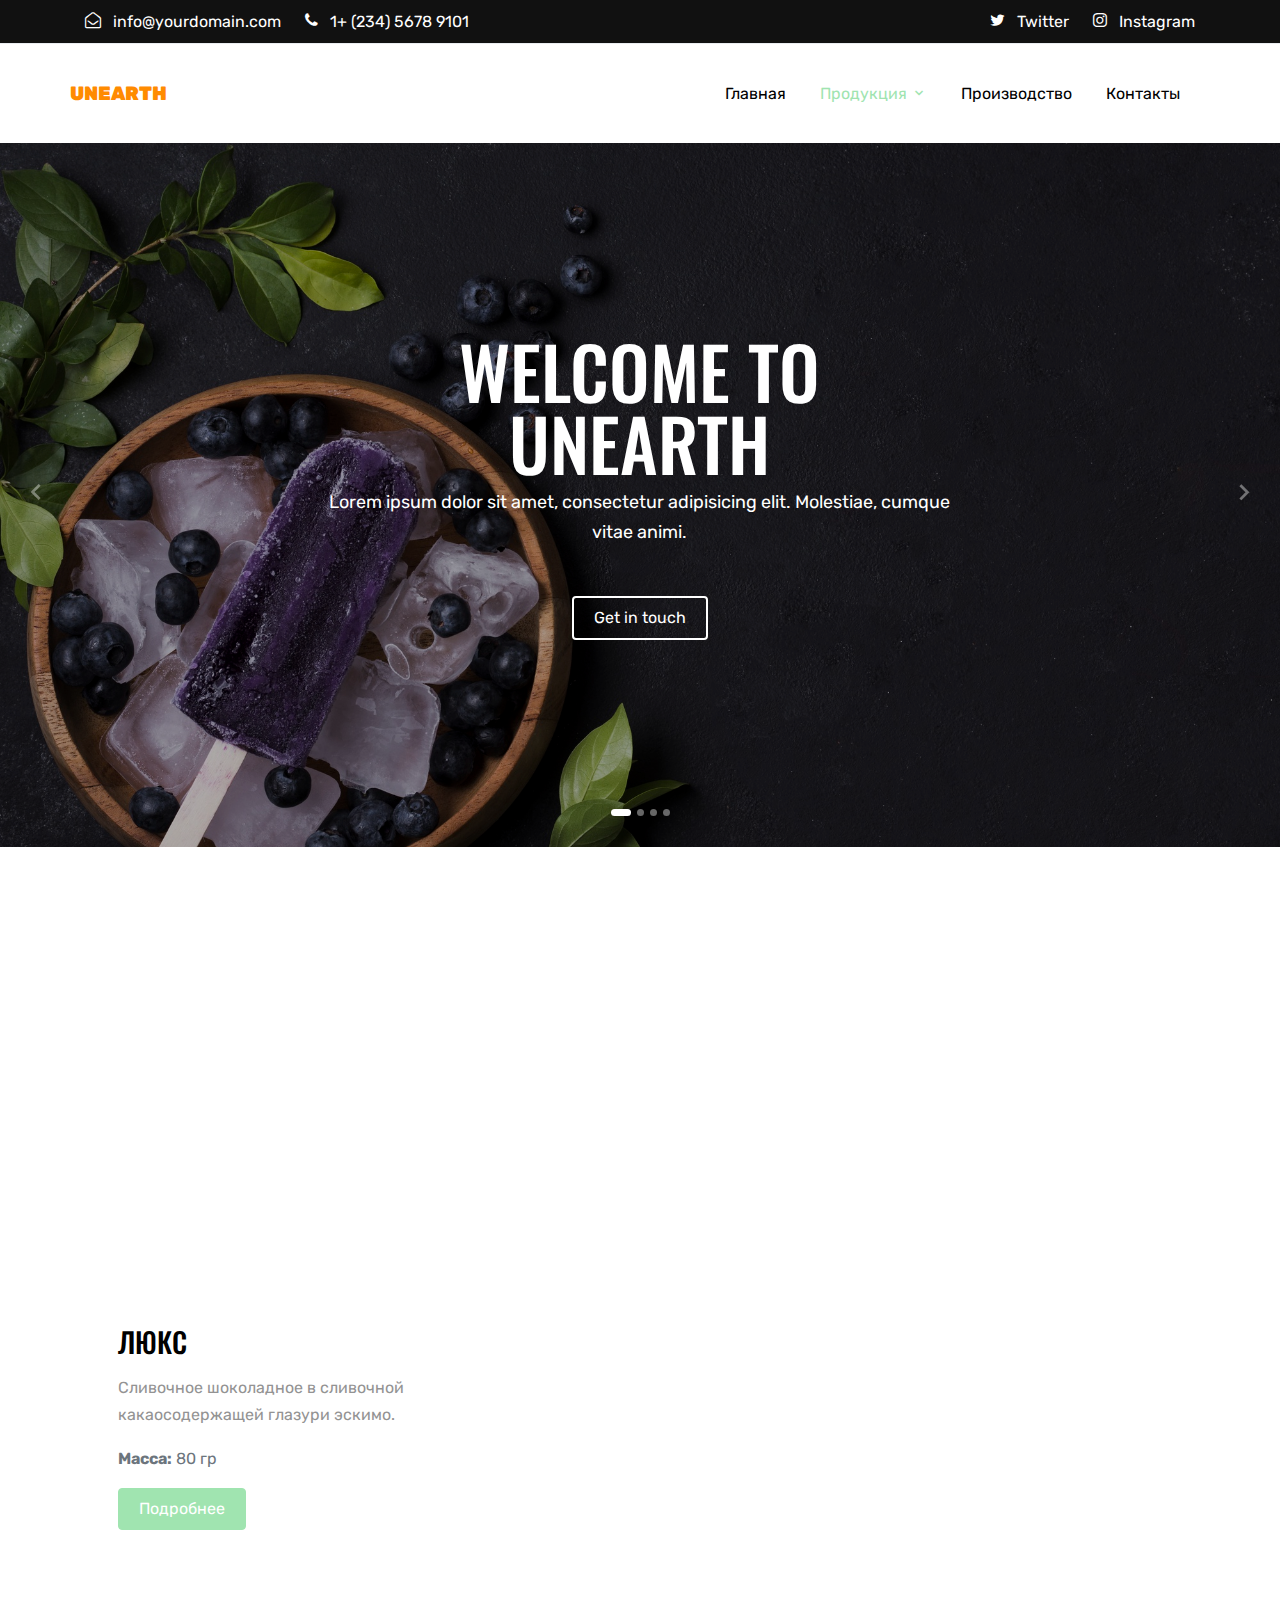
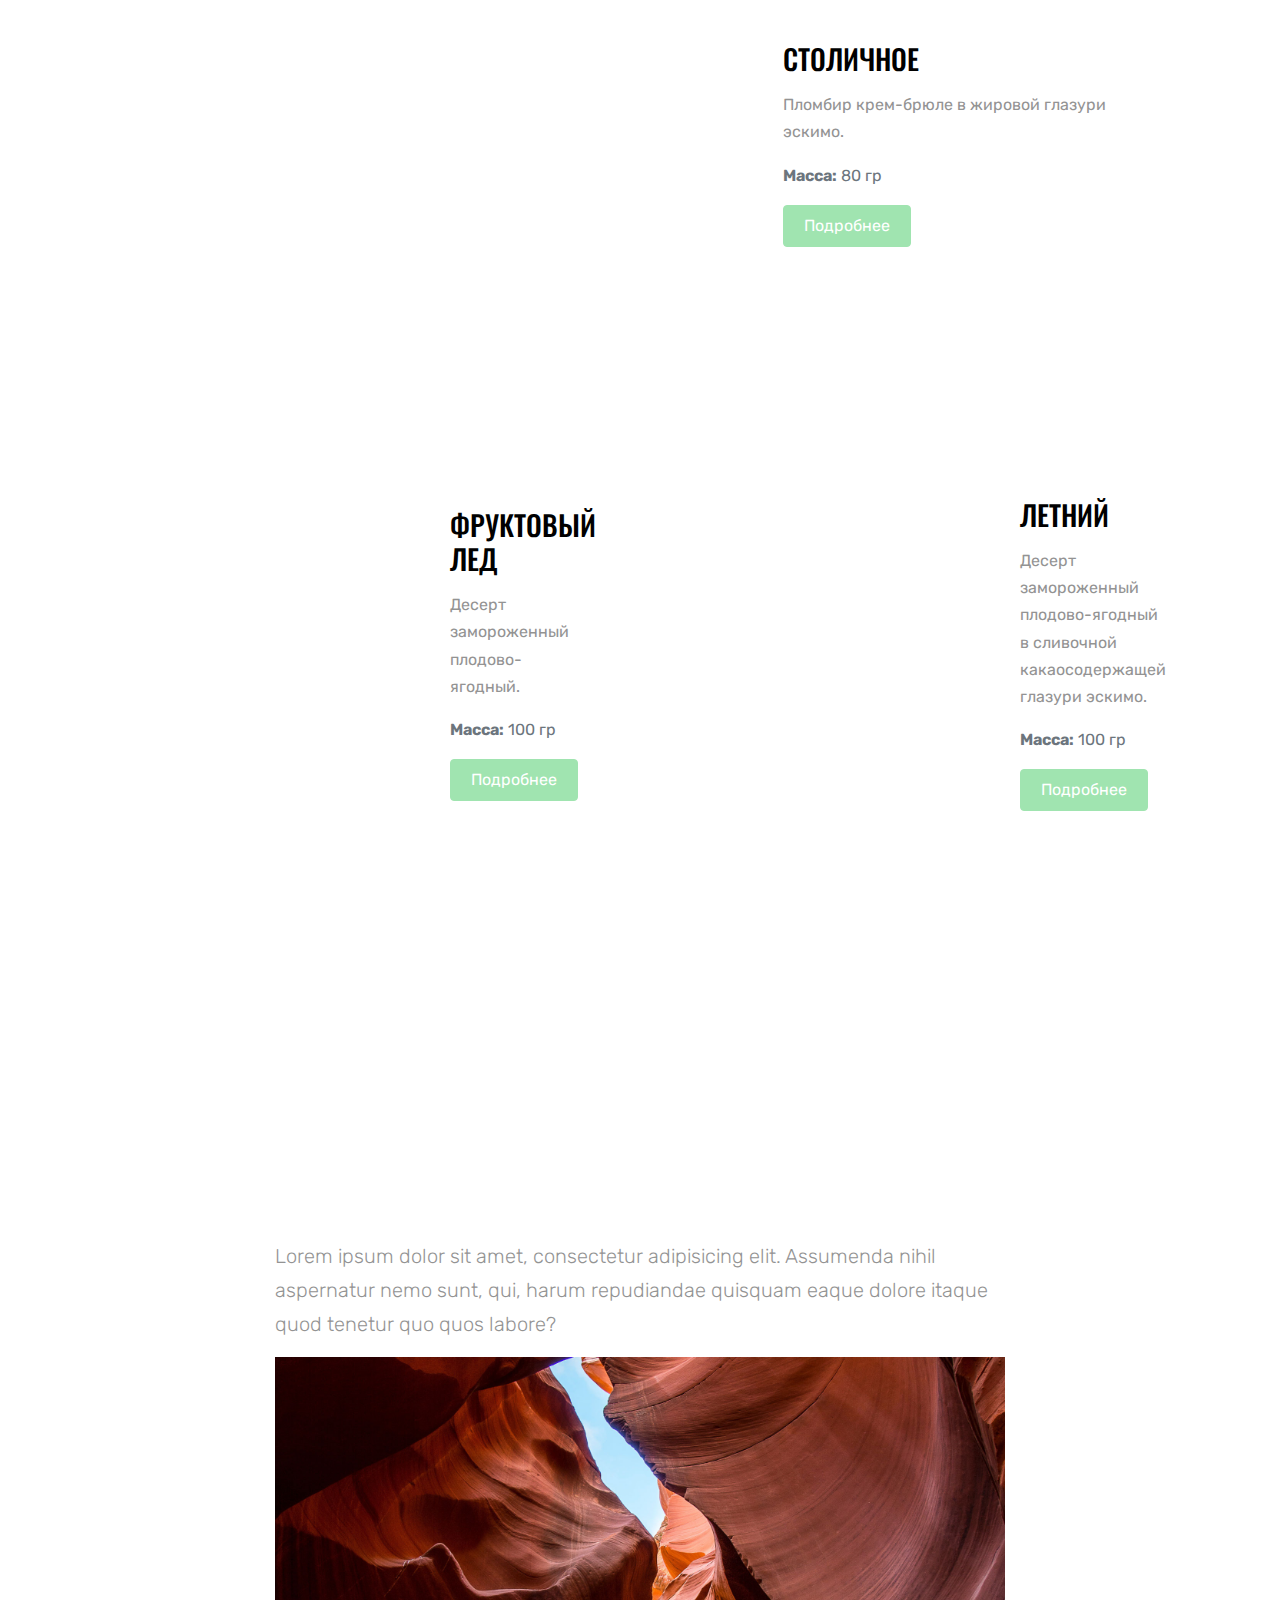
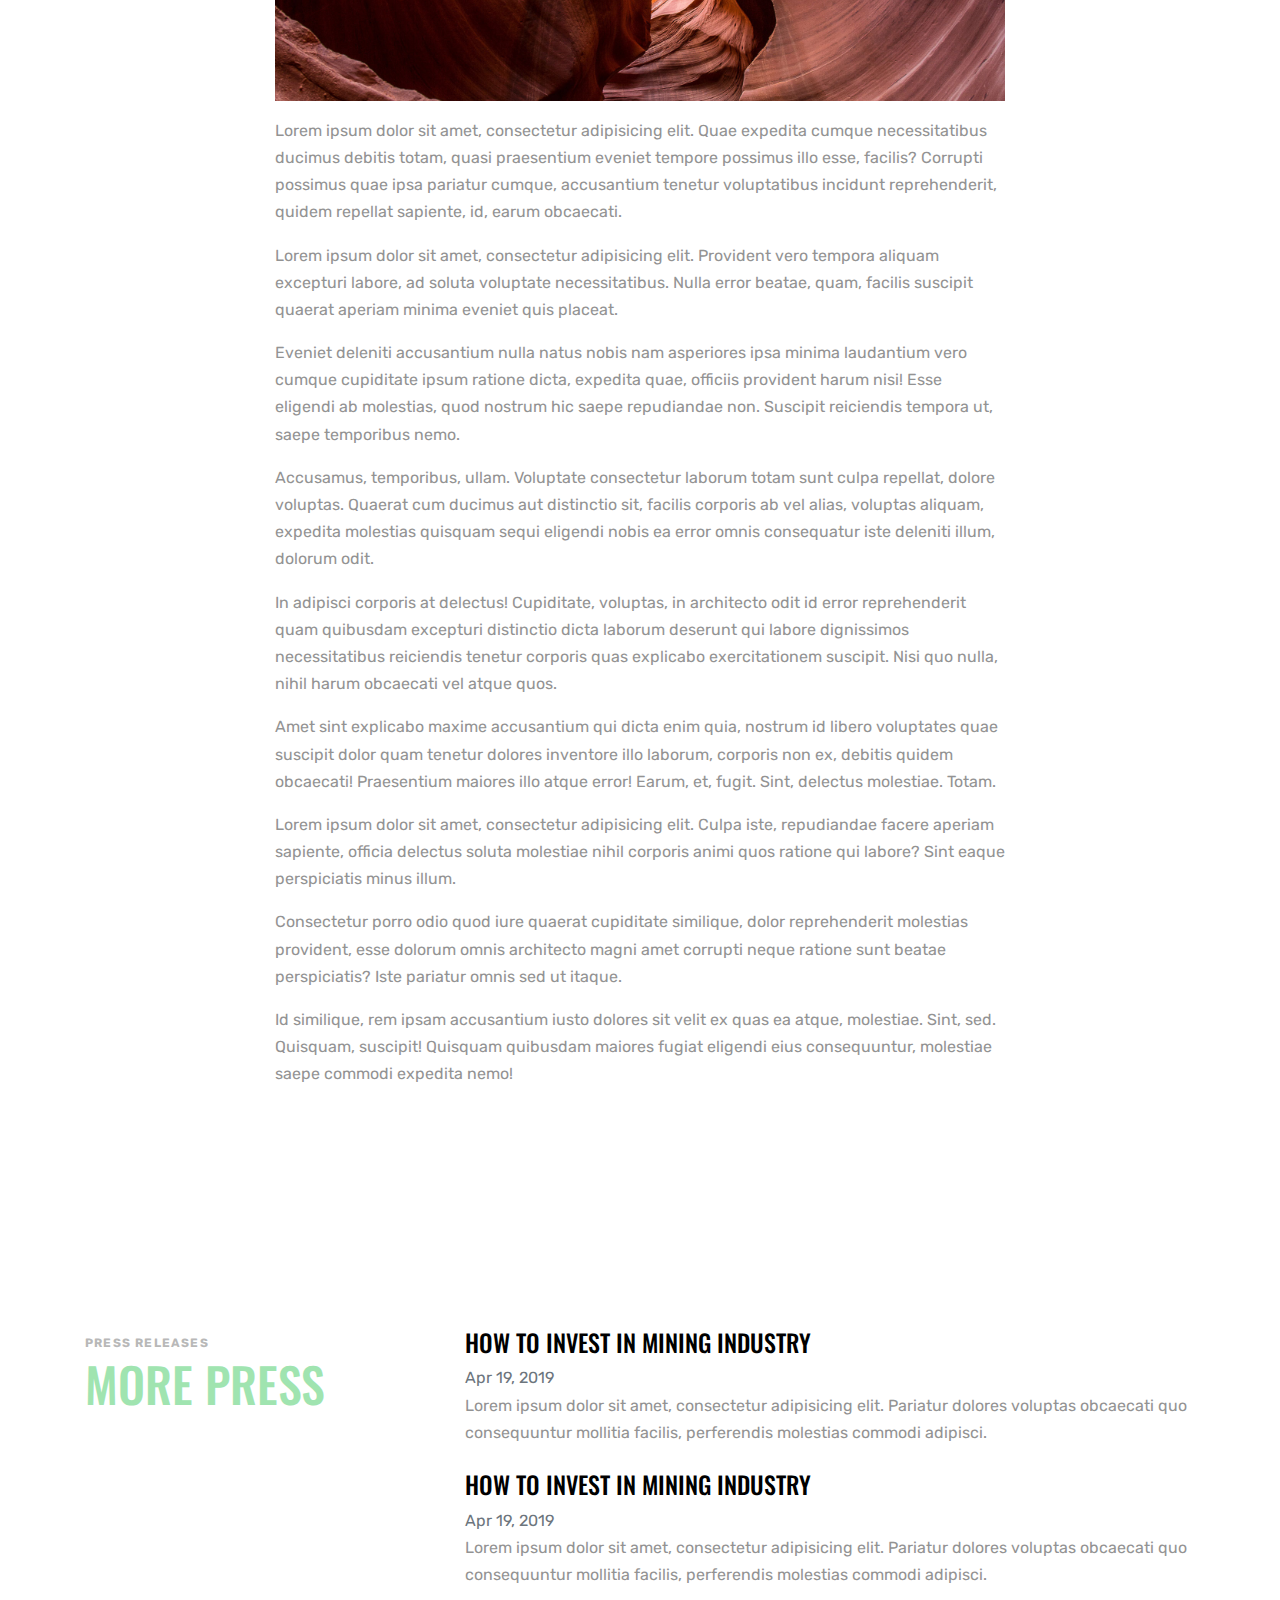
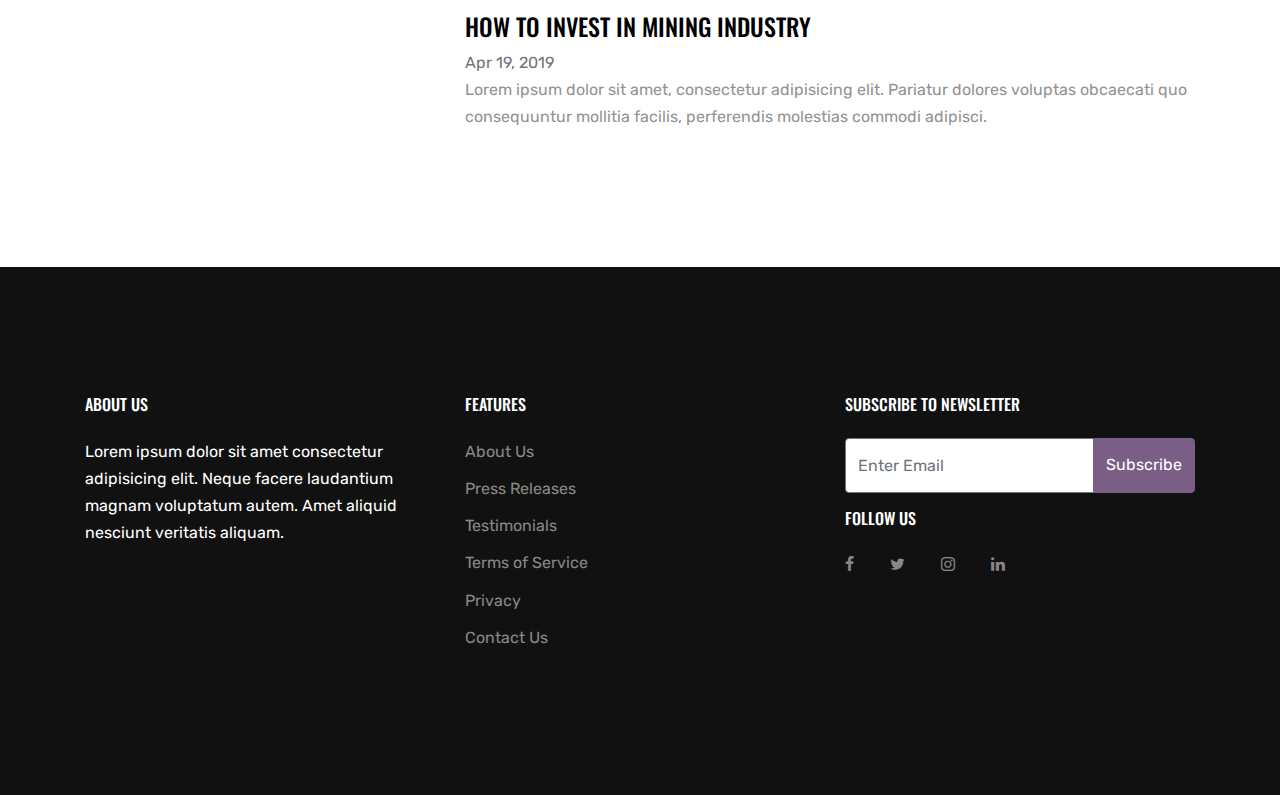
==== index.html @ ae36a65c "2" ====
<!doctype html>
<html lang="en">
<head>
    <title>Unearth &mdash; Website Template by Colorlib</title>
    <meta charset="utf-8">
    <meta name="viewport" content="width=device-width, initial-scale=1, shrink-to-fit=no">

    <link href="https://fonts.googleapis.com/css?family=Rubik:300,400,700|Oswald:400,700" rel="stylesheet">

    <link rel="stylesheet" href="fonts/icomoon/style.css">

    <link rel="stylesheet" href="css/bootstrap.min.css">
    <link rel="stylesheet" href="css/jquery.fancybox.min.css">
    <link rel="stylesheet" href="css/owl.carousel.min.css">
    <link rel="stylesheet" href="css/owl.theme.default.min.css">
    <link rel="stylesheet" href="fonts/flaticon/font/flaticon.css">
    <link rel="stylesheet" href="css/aos.css">

    <!-- MAIN CSS -->
    <link rel="stylesheet" href="css/style.css">

</head>
<body data-spy="scroll" data-target=".site-navbar-target" data-offset="300">

<!-- Modal -->
<div class="modal fade" id="exampleModalCenter" tabindex="-1" role="dialog" aria-labelledby="exampleModalCenterTitle"
     aria-hidden="true">
    <div class="modal-dialog modal-dialog-centered modal-lg" role="document">
        <div class="modal-content">
            <div class="modal-header">
                <h2 class="modal-title" id="exampleModalLabel">Каштан</h2>
                <button type="button" class="close" data-dismiss="modal" aria-label="Close">
                    <span aria-hidden="true">&times;</span>
                </button>
            </div>
            <div class="modal-body">
                <div class="product-item__full-img">
                    <img src="images/eskimo1.jpg" alt="Каштан" width="100%">
                </div>
                <div class="product-item__info">
                    <p>Пломбир с ароматом ванили в сливочной какаосодержащей глазури эскимо</p>
                    <div class="product-item__full-composition">
                        <span class="d-block text-muted mb-3"><b>Состав:</b></span>
                        <p>Молоко,глазурь жировая (масло сливочное, сахар,
                            какао-порошок), масло сливочное, молоко цельное сгущенное с сахаром, вода питьевая,
                            сахар, молоко сухое цельное, молоко сухое обезжиренное, эмульгатор (моно- и диглицериды
                            жирных кислот), стабилизаторы (камедь рожкового дерева, гуаровая камедь, каррагинан ),
                            ароматизатор пищевой ванилин.
                        </p>
                    </div>
                </div>
                <span class="d-block text-muted mb-3"><b>Масса:</b> 80 гр</span>
                <span class="d-block text-muted mb-3"><b>Пищевая ценность 100 гр. продукта:</b></span>
                <table class="table table-striped">
                    <tbody>
                    <tr>
                        <td>Белки, г</td>
                        <td>1.1</td>
                    </tr>
                    <tr>
                        <td>Жиры, г</td>
                        <td>17.9</td>
                    </tr>
                    <tr>
                        <td>Углеводы, г</td>
                        <td>20.1</td>
                    </tr>
                    <tr>
                        <td>В т. ч. сахарозы (не менее), г</td>
                        <td>14,6</td>
                    </tr>
                    <tr>
                        <td>Массовая доля жира, %</td>
                        <td>15</td>
                    </tr>
                    <tr>
                        <td>Энергетическая ценность</td>
                        <td>1280 кДж/310 ккал</td>
                    </tr>
                    </tbody>
                </table>
            </div>
        </div>
    </div>
</div>


<div class="site-wrap">

    <div class="site-mobile-menu site-navbar-target">
        <div class="site-mobile-menu-header">
            <div class="site-mobile-menu-close mt-3">
                <span class="icon-close2 js-menu-toggle"></span>
            </div>
        </div>
        <div class="site-mobile-menu-body"></div>
    </div>


    <div class="top-bar">
        <div class="container">
            <div class="row">
                <div class="col-12">
                    <a href="#" class="text-white"><span class="mr-2 text-white icon-envelope-open-o"></span> <span
                            class="d-none d-md-inline-block">info@yourdomain.com</span></a>
                    <span class="mx-md-2 d-inline-block"></span>
                    <a href="#" class="text-white"><span class="mr-2 text-white icon-phone"></span> <span
                            class="d-none d-md-inline-block">1+ (234) 5678 9101</span></a>


                    <div class="float-right">

                        <a href="#" class="text-white"><span class="mr-2 text-white icon-twitter"></span> <span
                                class="d-none d-md-inline-block">Twitter</span></a>
                        <span class="mx-md-2 d-inline-block"></span>
                        <a href="#" class="text-white"><span class="mr-2 text-white icon-instagram"></span> <span
                                class="d-none d-md-inline-block">Instagram</span></a>

                    </div>

                </div>

            </div>

        </div>
    </div>

    <header class="site-navbar js-sticky-header site-navbar-target" role="banner">

        <div class="container">
            <div class="row align-items-center position-relative">


                <div class="site-logo">
                    <a href="index.html" class="text-black"><span class="text-primary">Unearth</span></a>
                </div>

                <div class="col-12">
                    <nav class="site-navigation text-right ml-auto " role="navigation">

                        <ul class="site-menu main-menu js-clone-nav ml-auto d-none d-lg-block">
                            <li><a href="#home-section" class="nav-link">Главная</a></li>
                            <li class="has-children">
                                <a href="#eskimo-section" class="nav-link">Продукция</a>
                                <ul class="dropdown arrow-top">
                                    <li><a href="#eskimo-section" class="nav-link">Эскимо</a></li>
                                    <li><a href="#pricing-section" class="nav-link">Вафельный стаканчик</a></li>
                                    <li><a href="#faq-section" class="nav-link">Рожок</a></li>
                                </ul>
                            </li>
                            <li><a href="#blog-section" class="nav-link">Производство</a></li>
                            <li><a href="#contact-section" class="nav-link">Контакты</a></li>
                        </ul>
                    </nav>

                </div>

                <div class="toggle-button d-inline-block d-lg-none"><a href="#"
                                                                       class="site-menu-toggle py-5 js-menu-toggle text-black"><span
                        class="icon-menu h3"></span></a></div>

            </div>
        </div>

    </header>

    <!--    <div class="site-section-cover overlay inner-page bg-light" style="background-image: url('images/hero_3.jpg')"-->
    <!--         data-aos="fade">-->

    <!--        <div class="container">-->
    <!--            <div class="row align-items-center justify-content-center text-center">-->
    <!--                <div class="col-lg-10">-->

    <!--                    <div class="box-shadow-content">-->
    <!--                        <div class="block-heading-1">-->
    <!--                            <span class="d-block mb-3 text-white" data-aos="fade-up">April 9th, 2019 <span-->
    <!--                                    class="mx-2 text-primary">&bullet;</span> by James Miller</span>-->
    <!--                            <h1 class="mb-4" data-aos="fade-up" data-aos-delay="100">How To Find Gold In Mining</h1>-->
    <!--                        </div>-->


    <!--                    </div>-->
    <!--                </div>-->
    <!--            </div>-->
    <!--        </div>-->

    <!--    </div>-->
    <div class="owl-carousel slide-one-item">


        <div class="site-section-cover overlay img-bg-section"
             style="background-image: url('images/slider1.jpg'); ">
            <div class="container">
                <div class="row align-items-center justify-content-center text-center">
                    <div class="col-md-12 col-lg-7">
                        <h1 data-aos="fade-up" data-aos-delay="">Welcome to UnEarth</h1>
                        <p class="mb-5" data-aos="fade-up" data-aos-delay="100">Lorem ipsum dolor sit amet, consectetur
                            adipisicing elit. Molestiae, cumque vitae animi.</p>
                        <p data-aos="fade-up" data-aos-delay="200"><a href="#"
                                                                      class="btn btn-outline-white border-w-2 btn-md">Get
                            in touch</a></p>
                    </div>
                </div>
            </div>

        </div>

        <div class="site-section-cover overlay img-bg-section"
             style="background-image: url('images/slider2.jpg'); ">
            <div class="container">
                <div class="row align-items-center justify-content-center text-center">
                    <div class="col-md-12 col-lg-8">
                        <h1 data-aos="fade-up" data-aos-delay="">New Generation of Mining</h1>
                        <p class="mb-5" data-aos="fade-up" data-aos-delay="100">Lorem ipsum dolor sit amet, consectetur
                            adipisicing elit. Est odit dolorum voluptates!</p>
                        <p data-aos="fade-up" data-aos-delay="200"><a href="#"
                                                                      class="btn btn-outline-white border-w-2 btn-md">Get
                            in touch</a></p>
                    </div>
                </div>
            </div>

        </div>
        <div class="site-section-cover overlay img-bg-section"
             style="background-image: url('images/slider3.jpg'); ">
            <div class="container">
                <div class="row align-items-center justify-content-center text-center">
                    <div class="col-md-12 col-lg-8">
                        <h1 data-aos="fade-up" data-aos-delay="">New Generation of Mining</h1>
                        <p class="mb-5" data-aos="fade-up" data-aos-delay="100">Lorem ipsum dolor sit amet, consectetur
                            adipisicing elit. Est odit dolorum voluptates!</p>
                        <p data-aos="fade-up" data-aos-delay="200"><a href="#"
                                                                      class="btn btn-outline-white border-w-2 btn-md">Get
                            in touch</a></p>
                    </div>
                </div>
            </div>

        </div>
        <div class="site-section-cover overlay img-bg-section"
             style="background-image: url('images/slider4.png'); ">
            <div class="container">
                <div class="row align-items-center justify-content-center text-center">
                    <div class="col-md-12 col-lg-8">
                        <h1 data-aos="fade-up" data-aos-delay="">New Generation of Mining</h1>
                        <p class="mb-5" data-aos="fade-up" data-aos-delay="100">Lorem ipsum dolor sit amet, consectetur
                            adipisicing elit. Est odit dolorum voluptates!</p>
                        <p data-aos="fade-up" data-aos-delay="200"><a href="#"
                                                                      class="btn btn-outline-white border-w-2 btn-md">Get
                            in touch</a></p>
                    </div>
                </div>
            </div>

        </div>


    </div>


    <div class="site-section" id="eskimo-section">
        <div class="container">
            <div class="row">
                <div class="col-lg-7 mb-5 mb-lg-0 p-lg-5 align-self-center" data-aos="fade-top" data-aos-delay="">
                    <img src="images/eskimo1.jpg" alt="" class="img-eskimo">
                </div>
                <div class="col-lg-5 p-lg-5" data-aos="fade-right" data-aos-delay="">
                    <h3 class="mb-3 text-black">Каштан</h3>
                    <p>Пломбир с ароматом ванили в сливочной какаосодержащей глазури эскимо.</p>
                    <span class="d-block text-muted mb-3"><b>Масса:</b> 80 гр</span>
                    <p>
                        <a href="#" class="btn btn-primary btn-md text-white" data-toggle="modal"
                           data-target="#exampleModalCenter">Подробнее</a>
                    </p>
                </div>
            </div>

            <div class="row">
                <div class="col-lg-5 p-lg-5">
                    <h3 class="mb-3 text-black">Люкс</h3>
                    <p>Сливочное шоколадное в сливочной какаосодержащей глазури эскимо.</p>
                    <span class="d-block text-muted mb-3"><b>Масса:</b> 80 гр</span>
                    <p>
                        <a href="#" class="btn btn-primary btn-md text-white" data-toggle="modal"
                           data-target="#exampleModalCenter">Подробнее</a>
                    </p>
                </div>
                <div class="col-lg-7 mb-5 mb-lg-0 p-lg-5 align-self-center" data-aos="fade-top" data-aos-delay="">
                    <img src="images/eskimo3.png" alt="" class="img-eskimo">
                </div>
            </div>

            <div class="row">
                <div class="col-lg-7 mb-5 mb-lg-0 p-lg-5 align-self-center" data-aos="fade-top" data-aos-delay="">
                    <img src="images/eskimo4.png" alt="" class="img-eskimo">
                </div>
                <div class="col-lg-5 p-lg-5">
                    <h3 class="mb-3 text-black">Столичное</h3>
                    <p>Пломбир крем-брюле в жировой глазури эскимо.</p>
                    <span class="d-block text-muted mb-3"><b>Масса:</b> 80 гр</span>
                    <p>
                        <a href="#" class="btn btn-primary btn-md text-white" data-toggle="modal"
                           data-target="#exampleModalCenter">Подробнее</a>
                    </p>
                </div>
            </div>

            <div class="row">
                <div class="col-lg-6">
                    <div class="row">
                        <div class="col-lg-7 mb-5 mb-lg-0 p-lg-5" data-aos="fade-top" data-aos-delay="">
                            <img src="images/eskimo5.jpg" alt="" class="img-eskimo">
                        </div>
                        <div class="col-lg-5 p-lg-5 align-self-center">
                            <h3 class="mb-3 text-black">Фруктовый лед</h3>
                            <p>Десерт замороженный плодово-ягодный.</p>
                            <span class="d-block text-muted mb-3"><b>Масса:</b> 100 гр</span>
                            <p>
                                <a href="#" class="btn btn-primary btn-md text-white" data-toggle="modal"
                                   data-target="#exampleModalCenter">Подробнее</a>
                            </p>
                        </div>
                    </div>
                </div>
                <div class="col-lg-6">
                    <div class="row">
                        <div class="col-lg-7 mb-5 mb-lg-0 p-lg-5" data-aos="fade-top" data-aos-delay="">
                            <img src="images/eskimo6.jpg" alt="" class="img-eskimo">
                        </div>
                        <div class="col-lg-5 p-lg-5 align-self-center">
                            <h3 class="mb-3 text-black">Летний</h3>
                            <p>Десерт замороженный плодово-ягодный в сливочной какаосодержащей глазури эскимо.</p>
                            <span class="d-block text-muted mb-3"><b>Масса:</b> 100 гр</span>
                            <p>
                                <a href="#" class="btn btn-primary btn-md text-white" data-toggle="modal"
                                   data-target="#exampleModalCenter">Подробнее</a>
                            </p>
                        </div>
                    </div>
                </div>

            </div>


        </div>
    </div>

    <section class="site-section">
        <div class="container">
            <div class="row">
                <div class="col-md-8 mx-auto blog-content">
                    <p class="lead">Lorem ipsum dolor sit amet, consectetur adipisicing elit. Assumenda nihil aspernatur
                        nemo sunt, qui, harum repudiandae quisquam eaque dolore itaque quod tenetur quo quos labore?</p>
                    <p><img src="images/hero_2.jpg" alt="Image" class="img-fluid"></p>
                    <p>Lorem ipsum dolor sit amet, consectetur adipisicing elit. Quae expedita cumque necessitatibus
                        ducimus debitis totam, quasi praesentium eveniet tempore possimus illo esse, facilis? Corrupti
                        possimus quae ipsa pariatur cumque, accusantium tenetur voluptatibus incidunt reprehenderit,
                        quidem repellat sapiente, id, earum obcaecati.</p>

                    <blockquote><p>Lorem ipsum dolor sit amet, consectetur adipisicing elit. Provident vero tempora
                        aliquam excepturi labore, ad soluta voluptate necessitatibus. Nulla error beatae, quam, facilis
                        suscipit quaerat aperiam minima eveniet quis placeat.</p></blockquote>

                    <p>Eveniet deleniti accusantium nulla natus nobis nam asperiores ipsa minima laudantium vero cumque
                        cupiditate ipsum ratione dicta, expedita quae, officiis provident harum nisi! Esse eligendi ab
                        molestias, quod nostrum hic saepe repudiandae non. Suscipit reiciendis tempora ut, saepe
                        temporibus nemo.</p>
                    <p>Accusamus, temporibus, ullam. Voluptate consectetur laborum totam sunt culpa repellat, dolore
                        voluptas. Quaerat cum ducimus aut distinctio sit, facilis corporis ab vel alias, voluptas
                        aliquam, expedita molestias quisquam sequi eligendi nobis ea error omnis consequatur iste
                        deleniti illum, dolorum odit.</p>
                    <p>In adipisci corporis at delectus! Cupiditate, voluptas, in architecto odit id error reprehenderit
                        quam quibusdam excepturi distinctio dicta laborum deserunt qui labore dignissimos necessitatibus
                        reiciendis tenetur corporis quas explicabo exercitationem suscipit. Nisi quo nulla, nihil harum
                        obcaecati vel atque quos.</p>
                    <p>Amet sint explicabo maxime accusantium qui dicta enim quia, nostrum id libero voluptates quae
                        suscipit dolor quam tenetur dolores inventore illo laborum, corporis non ex, debitis quidem
                        obcaecati! Praesentium maiores illo atque error! Earum, et, fugit. Sint, delectus molestiae.
                        Totam.</p>

                    <p>Lorem ipsum dolor sit amet, consectetur adipisicing elit. Culpa iste, repudiandae facere aperiam
                        sapiente, officia delectus soluta molestiae nihil corporis animi quos ratione qui labore? Sint
                        eaque perspiciatis minus illum.</p>
                    <p>Consectetur porro odio quod iure quaerat cupiditate similique, dolor reprehenderit molestias
                        provident, esse dolorum omnis architecto magni amet corrupti neque ratione sunt beatae
                        perspiciatis? Iste pariatur omnis sed ut itaque.</p>
                    <p>Id similique, rem ipsam accusantium iusto dolores sit velit ex quas ea atque, molestiae. Sint,
                        sed. Quisquam, suscipit! Quisquam quibusdam maiores fugiat eligendi eius consequuntur, molestiae
                        saepe commodi expedita nemo!</p>

                </div>

            </div>
        </div>
    </section>

    <div class="site-section" id="press-section">
        <div class="container">
            <div class="row">
                <div class="col-lg-4 mb-5 mb-lg-0">
                    <div class="block-heading-1">
                        <span>Press Releases</span>
                        <h2>More Press</h2>
                    </div>
                </div>
                <div class="col-lg-8">
                    <ul class="list-unstyled">
                        <li class="mb-4">
                            <h2 class="h4"><a href="press-single.html" class="text-black">How To Invest In Mining
                                Industry</a></h2>
                            <span class="d-block text-secondary">Apr 19, 2019</span>
                            <p>Lorem ipsum dolor sit amet, consectetur adipisicing elit. Pariatur dolores voluptas
                                obcaecati quo consequuntur mollitia facilis, perferendis molestias commodi adipisci.</p>
                        </li>
                        <li class="mb-4">
                            <h2 class="h4"><a href="press-single.html" class="text-black">How To Invest In Mining
                                Industry</a></h2>
                            <span class="d-block text-secondary">Apr 19, 2019</span>
                            <p>Lorem ipsum dolor sit amet, consectetur adipisicing elit. Pariatur dolores voluptas
                                obcaecati quo consequuntur mollitia facilis, perferendis molestias commodi adipisci.</p>
                        </li>
                        <li class="mb-4">
                            <h2 class="h4"><a href="press-single.html" class="text-black">How To Invest In Mining
                                Industry</a></h2>
                            <span class="d-block text-secondary">Apr 19, 2019</span>
                            <p>Lorem ipsum dolor sit amet, consectetur adipisicing elit. Pariatur dolores voluptas
                                obcaecati quo consequuntur mollitia facilis, perferendis molestias commodi adipisci.</p>
                        </li>
                    </ul>
                </div>
            </div>
        </div>
    </div>


    <footer class="site-footer">
        <div class="container">
            <div class="row">
                <div class="col-md-6">
                    <div class="row">
                        <div class="col-md-8">
                            <h2 class="footer-heading mb-4">About Us</h2>
                            <p>Lorem ipsum dolor sit amet consectetur adipisicing elit. Neque facere laudantium magnam
                                voluptatum autem. Amet aliquid nesciunt veritatis aliquam.</p>
                        </div>
                        <div class="col-md-4 ml-auto">
                            <h2 class="footer-heading mb-4">Features</h2>
                            <ul class="list-unstyled">
                                <li><a href="#">About Us</a></li>
                                <li><a href="#">Press Releases</a></li>
                                <li><a href="#">Testimonials</a></li>
                                <li><a href="#">Terms of Service</a></li>
                                <li><a href="#">Privacy</a></li>
                                <li><a href="#">Contact Us</a></li>
                            </ul>
                        </div>

                    </div>
                </div>
                <div class="col-md-4 ml-auto">

                    <div class="mb-5">
                        <h2 class="footer-heading mb-4">Subscribe to Newsletter</h2>
                        <form action="#" method="post" class="footer-suscribe-form">
                            <div class="input-group mb-3">
                                <input type="text" class="form-control border-secondary text-white bg-transparent"
                                       placeholder="Enter Email" aria-label="Enter Email"
                                       aria-describedby="button-addon2">
                                <div class="input-group-append">
                                    <button class="btn btn-primary text-white" type="button" id="button-addon2">
                                        Subscribe
                                    </button>
                                </div>
                            </div>
                        </form>


                        <h2 class="footer-heading mb-4">Follow Us</h2>
                        <a href="#about-section" class="smoothscroll pl-0 pr-3"><span class="icon-facebook"></span></a>
                        <a href="#" class="pl-3 pr-3"><span class="icon-twitter"></span></a>
                        <a href="#" class="pl-3 pr-3"><span class="icon-instagram"></span></a>
                        <a href="#" class="pl-3 pr-3"><span class="icon-linkedin"></span></a>

                    </div>
                </div>
            </div>
        </div>
    </footer>
</div>

<script src="js/jquery-3.3.1.min.js"></script>
<script src="js/popper.min.js"></script>
<script src="js/bootstrap.min.js"></script>
<script src="js/owl.carousel.min.js"></script>
<script src="js/jquery.sticky.js"></script>
<script src="js/jquery.waypoints.min.js"></script>
<script src="js/jquery.animateNumber.min.js"></script>
<script src="js/jquery.easing.1.3.js"></script>
<script src="js/aos.js"></script>

<script src="js/main.js"></script>


</body>
</html>
---- fonts/icomoon/style.css ----
@font-face {
  font-family: 'icomoon';
  src:  url('fonts/icomoon.eot?10si43');
  src:  url('fonts/icomoon.eot?10si43#iefix') format('embedded-opentype'),
    url('fonts/icomoon.ttf?10si43') format('truetype'),
    url('fonts/icomoon.woff?10si43') format('woff'),
    url('fonts/icomoon.svg?10si43#icomoon') format('svg');
  font-weight: normal;
  font-style: normal;
}

[class^="icon-"], [class*=" icon-"] {
  /* use !important to prevent issues with browser extensions that change fonts */
  font-family: 'icomoon' !important;
  speak: none;
  font-style: normal;
  font-weight: normal;
  font-variant: normal;
  text-transform: none;
  line-height: 1;

  /* Better Font Rendering =========== */
  -webkit-font-smoothing: antialiased;
  -moz-osx-font-smoothing: grayscale;
}

.icon-asterisk:before {
  content: "\f069";
}
.icon-plus:before {
  content: "\f067";
}
.icon-question:before {
  content: "\f128";
}
.icon-minus:before {
  content: "\f068";
}
.icon-glass:before {
  content: "\f000";
}
.icon-music:before {
  content: "\f001";
}
.icon-search:before {
  content: "\f002";
}
.icon-envelope-o:before {
  content: "\f003";
}
.icon-heart:before {
  content: "\f004";
}
.icon-star:before {
  content: "\f005";
}
.icon-star-o:before {
  content: "\f006";
}
.icon-user:before {
  content: "\f007";
}
.icon-film:before {
  content: "\f008";
}
.icon-th-large:before {
  content: "\f009";
}
.icon-th:before {
  content: "\f00a";
}
.icon-th-list:before {
  content: "\f00b";
}
.icon-check:before {
  content: "\f00c";
}
.icon-close:before {
  content: "\f00d";
}
.icon-remove:before {
  content: "\f00d";
}
.icon-times:before {
  content: "\f00d";
}
.icon-search-plus:before {
  content: "\f00e";
}
.icon-search-minus:before {
  content: "\f010";
}
.icon-power-off:before {
  content: "\f011";
}
.icon-signal:before {
  content: "\f012";
}
.icon-cog:before {
  content: "\f013";
}
.icon-gear:before {
  content: "\f013";
}
.icon-trash-o:before {
  content: "\f014";
}
.icon-home:before {
  content: "\f015";
}
.icon-file-o:before {
  content: "\f016";
}
.icon-clock-o:before {
  content: "\f017";
}
.icon-road:before {
  content: "\f018";
}
.icon-download:before {
  content: "\f019";
}
.icon-arrow-circle-o-down:before {
  content: "\f01a";
}
.icon-arrow-circle-o-up:before {
  content: "\f01b";
}
.icon-inbox:before {
  content: "\f01c";
}
.icon-play-circle-o:before {
  content: "\f01d";
}
.icon-repeat:before {
  content: "\f01e";
}
.icon-rotate-right:before {
  content: "\f01e";
}
.icon-refresh:before {
  content: "\f021";
}
.icon-list-alt:before {
  content: "\f022";
}
.icon-lock:before {
  content: "\f023";
}
.icon-flag:before {
  content: "\f024";
}
.icon-headphones:before {
  content: "\f025";
}
.icon-volume-off:before {
  content: "\f026";
}
.icon-volume-down:before {
  content: "\f027";
}
.icon-volume-up:before {
  content: "\f028";
}
.icon-qrcode:before {
  content: "\f029";
}
.icon-barcode:before {
  content: "\f02a";
}
.icon-tag:before {
  content: "\f02b";
}
.icon-tags:before {
  content: "\f02c";
}
.icon-book:before {
  content: "\f02d";
}
.icon-bookmark:before {
  content: "\f02e";
}
.icon-print:before {
  content: "\f02f";
}
.icon-camera:before {
  content: "\f030";
}
.icon-font:before {
  content: "\f031";
}
.icon-bold:before {
  content: "\f032";
}
.icon-italic:before {
  content: "\f033";
}
.icon-text-height:before {
  content: "\f034";
}
.icon-text-width:before {
  content: "\f035";
}
.icon-align-left:before {
  content: "\f036";
}
.icon-align-center:before {
  content: "\f037";
}
.icon-align-right:before {
  content: "\f038";
}
.icon-align-justify:before {
  content: "\f039";
}
.icon-list:before {
  content: "\f03a";
}
.icon-dedent:before {
  content: "\f03b";
}
.icon-outdent:before {
  content: "\f03b";
}
.icon-indent:before {
  content: "\f03c";
}
.icon-video-camera:before {
  content: "\f03d";
}
.icon-image:before {
  content: "\f03e";
}
.icon-photo:before {
  content: "\f03e";
}
.icon-picture-o:before {
  content: "\f03e";
}
.icon-pencil:before {
  content: "\f040";
}
.icon-map-marker:before {
  content: "\f041";
}
.icon-adjust:before {
  content: "\f042";
}
.icon-tint:before {
  content: "\f043";
}
.icon-edit:before {
  content: "\f044";
}
.icon-pencil-square-o:before {
  content: "\f044";
}
.icon-share-square-o:before {
  content: "\f045";
}
.icon-check-square-o:before {
  content: "\f046";
}
.icon-arrows:before {
  content: "\f047";
}
.icon-step-backward:before {
  content: "\f048";
}
.icon-fast-backward:before {
  content: "\f049";
}
.icon-backward:before {
  content: "\f04a";
}
.icon-play:before {
  content: "\f04b";
}
.icon-pause:before {
  content: "\f04c";
}
.icon-stop:before {
  content: "\f04d";
}
.icon-forward:before {
  content: "\f04e";
}
.icon-fast-forward:before {
  content: "\f050";
}
.icon-step-forward:before {
  content: "\f051";
}
.icon-eject:before {
  content: "\f052";
}
.icon-chevron-left:before {
  content: "\f053";
}
.icon-chevron-right:before {
  content: "\f054";
}
.icon-plus-circle:before {
  content: "\f055";
}
.icon-minus-circle:before {
  content: "\f056";
}
.icon-times-circle:before {
  content: "\f057";
}
.icon-check-circle:before {
  content: "\f058";
}
.icon-question-circle:before {
  content: "\f059";
}
.icon-info-circle:before {
  content: "\f05a";
}
.icon-crosshairs:before {
  content: "\f05b";
}
.icon-times-circle-o:before {
  content: "\f05c";
}
.icon-check-circle-o:before {
  content: "\f05d";
}
.icon-ban:before {
  content: "\f05e";
}
.icon-arrow-left:before {
  content: "\f060";
}
.icon-arrow-right:before {
  content: "\f061";
}
.icon-arrow-up:before {
  content: "\f062";
}
.icon-arrow-down:before {
  content: "\f063";
}
.icon-mail-forward:before {
  content: "\f064";
}
.icon-share:before {
  content: "\f064";
}
.icon-expand:before {
  content: "\f065";
}
.icon-compress:before {
  content: "\f066";
}
.icon-exclamation-circle:before {
  content: "\f06a";
}
.icon-gift:before {
  content: "\f06b";
}
.icon-leaf:before {
  content: "\f06c";
}
.icon-fire:before {
  content: "\f06d";
}
.icon-eye:before {
  content: "\f06e";
}
.icon-eye-slash:before {
  content: "\f070";
}
.icon-exclamation-triangle:before {
  content: "\f071";
}
.icon-warning:before {
  content: "\f071";
}
.icon-plane:before {
  content: "\f072";
}
.icon-calendar:before {
  content: "\f073";
}
.icon-random:before {
  content: "\f074";
}
.icon-comment:before {
  content: "\f075";
}
.icon-magnet:before {
  content: "\f076";
}
.icon-chevron-up:before {
  content: "\f077";
}
.icon-chevron-down:before {
  content: "\f078";
}
.icon-retweet:before {
  content: "\f079";
}
.icon-shopping-cart:before {
  content: "\f07a";
}
.icon-folder:before {
  content: "\f07b";
}
.icon-folder-open:before {
  content: "\f07c";
}
.icon-arrows-v:before {
  content: "\f07d";
}
.icon-arrows-h:before {
  content: "\f07e";
}
.icon-bar-chart:before {
  content: "\f080";
}
.icon-bar-chart-o:before {
  content: "\f080";
}
.icon-twitter-square:before {
  content: "\f081";
}
.icon-facebook-square:before {
  content: "\f082";
}
.icon-camera-retro:before {
  content: "\f083";
}
.icon-key:before {
  content: "\f084";
}
.icon-cogs:before {
  content: "\f085";
}
.icon-gears:before {
  content: "\f085";
}
.icon-comments:before {
  content: "\f086";
}
.icon-thumbs-o-up:before {
  content: "\f087";
}
.icon-thumbs-o-down:before {
  content: "\f088";
}
.icon-star-half:before {
  content: "\f089";
}
.icon-heart-o:before {
  content: "\f08a";
}
.icon-sign-out:before {
  content: "\f08b";
}
.icon-linkedin-square:before {
  content: "\f08c";
}
.icon-thumb-tack:before {
  content: "\f08d";
}
.icon-external-link:before {
  content: "\f08e";
}
.icon-sign-in:before {
  content: "\f090";
}
.icon-trophy:before {
  content: "\f091";
}
.icon-github-square:before {
  content: "\f092";
}
.icon-upload:before {
  content: "\f093";
}
.icon-lemon-o:before {
  content: "\f094";
}
.icon-phone:before {
  content: "\f095";
}
.icon-square-o:before {
  content: "\f096";
}
.icon-bookmark-o:before {
  content: "\f097";
}
.icon-phone-square:before {
  content: "\f098";
}
.icon-twitter:before {
  content: "\f099";
}
.icon-facebook:before {
  content: "\f09a";
}
.icon-facebook-f:before {
  content: "\f09a";
}
.icon-github:before {
  content: "\f09b";
}
.icon-unlock:before {
  content: "\f09c";
}
.icon-credit-card:before {
  content: "\f09d";
}
.icon-feed:before {
  content: "\f09e";
}
.icon-rss:before {
  content: "\f09e";
}
.icon-hdd-o:before {
  content: "\f0a0";
}
.icon-bullhorn:before {
  content: "\f0a1";
}
.icon-bell-o:before {
  content: "\f0a2";
}
.icon-certificate:before {
  content: "\f0a3";
}
.icon-hand-o-right:before {
  content: "\f0a4";
}
.icon-hand-o-left:before {
  content: "\f0a5";
}
.icon-hand-o-up:before {
  content: "\f0a6";
}
.icon-hand-o-down:before {
  content: "\f0a7";
}
.icon-arrow-circle-left:before {
  content: "\f0a8";
}
.icon-arrow-circle-right:before {
  content: "\f0a9";
}
.icon-arrow-circle-up:before {
  content: "\f0aa";
}
.icon-arrow-circle-down:before {
  content: "\f0ab";
}
.icon-globe:before {
  content: "\f0ac";
}
.icon-wrench:before {
  content: "\f0ad";
}
.icon-tasks:before {
  content: "\f0ae";
}
.icon-filter:before {
  content: "\f0b0";
}
.icon-briefcase:before {
  content: "\f0b1";
}
.icon-arrows-alt:before {
  content: "\f0b2";
}
.icon-group:before {
  content: "\f0c0";
}
.icon-users:before {
  content: "\f0c0";
}
.icon-chain:before {
  content: "\f0c1";
}
.icon-link:before {
  content: "\f0c1";
}
.icon-cloud:before {
  content: "\f0c2";
}
.icon-flask:before {
  content: "\f0c3";
}
.icon-cut:before {
  content: "\f0c4";
}
.icon-scissors:before {
  content: "\f0c4";
}
.icon-copy:before {
  content: "\f0c5";
}
.icon-files-o:before {
  content: "\f0c5";
}
.icon-paperclip:before {
  content: "\f0c6";
}
.icon-floppy-o:before {
  content: "\f0c7";
}
.icon-save:before {
  content: "\f0c7";
}
.icon-square:before {
  content: "\f0c8";
}
.icon-bars:before {
  content: "\f0c9";
}
.icon-navicon:before {
  content: "\f0c9";
}
.icon-reorder:before {
  content: "\f0c9";
}
.icon-list-ul:before {
  content: "\f0ca";
}
.icon-list-ol:before {
  content: "\f0cb";
}
.icon-strikethrough:before {
  content: "\f0cc";
}
.icon-underline:before {
  content: "\f0cd";
}
.icon-table:before {
  content: "\f0ce";
}
.icon-magic:before {
  content: "\f0d0";
}
.icon-truck:before {
  content: "\f0d1";
}
.icon-pinterest:before {
  content: "\f0d2";
}
.icon-pinterest-square:before {
  content: "\f0d3";
}
.icon-google-plus-square:before {
  content: "\f0d4";
}
.icon-google-plus:before {
  content: "\f0d5";
}
.icon-money:before {
  content: "\f0d6";
}
.icon-caret-down:before {
  content: "\f0d7";
}
.icon-caret-up:before {
  content: "\f0d8";
}
.icon-caret-left:before {
  content: "\f0d9";
}
.icon-caret-right:before {
  content: "\f0da";
}
.icon-columns:before {
  content: "\f0db";
}
.icon-sort:before {
  content: "\f0dc";
}
.icon-unsorted:before {
  content: "\f0dc";
}
.icon-sort-desc:before {
  content: "\f0dd";
}
.icon-sort-down:before {
  content: "\f0dd";
}
.icon-sort-asc:before {
  content: "\f0de";
}
.icon-sort-up:before {
  content: "\f0de";
}
.icon-envelope:before {
  content: "\f0e0";
}
.icon-linkedin:before {
  content: "\f0e1";
}
.icon-rotate-left:before {
  content: "\f0e2";
}
.icon-undo:before {
  content: "\f0e2";
}
.icon-gavel:before {
  content: "\f0e3";
}
.icon-legal:before {
  content: "\f0e3";
}
.icon-dashboard:before {
  content: "\f0e4";
}
.icon-tachometer:before {
  content: "\f0e4";
}
.icon-comment-o:before {
  content: "\f0e5";
}
.icon-comments-o:before {
  content: "\f0e6";
}
.icon-bolt:before {
  content: "\f0e7";
}
.icon-flash:before {
  content: "\f0e7";
}
.icon-sitemap:before {
  content: "\f0e8";
}
.icon-umbrella:before {
  content: "\f0e9";
}
.icon-clipboard:before {
  content: "\f0ea";
}
.icon-paste:before {
  content: "\f0ea";
}
.icon-lightbulb-o:before {
  content: "\f0eb";
}
.icon-exchange:before {
  content: "\f0ec";
}
.icon-cloud-download:before {
  content: "\f0ed";
}
.icon-cloud-upload:before {
  content: "\f0ee";
}
.icon-user-md:before {
  content: "\f0f0";
}
.icon-stethoscope:before {
  content: "\f0f1";
}
.icon-suitcase:before {
  content: "\f0f2";
}
.icon-bell:before {
  content: "\f0f3";
}
.icon-coffee:before {
  content: "\f0f4";
}
.icon-cutlery:before {
  content: "\f0f5";
}
.icon-file-text-o:before {
  content: "\f0f6";
}
.icon-building-o:before {
  content: "\f0f7";
}
.icon-hospital-o:before {
  content: "\f0f8";
}
.icon-ambulance:before {
  content: "\f0f9";
}
.icon-medkit:before {
  content: "\f0fa";
}
.icon-fighter-jet:before {
  content: "\f0fb";
}
.icon-beer:before {
  content: "\f0fc";
}
.icon-h-square:before {
  content: "\f0fd";
}
.icon-plus-square:before {
  content: "\f0fe";
}
.icon-angle-double-left:before {
  content: "\f100";
}
.icon-angle-double-right:before {
  content: "\f101";
}
.icon-angle-double-up:before {
  content: "\f102";
}
.icon-angle-double-down:before {
  content: "\f103";
}
.icon-angle-left:before {
  content: "\f104";
}
.icon-angle-right:before {
  content: "\f105";
}
.icon-angle-up:before {
  content: "\f106";
}
.icon-angle-down:before {
  content: "\f107";
}
.icon-desktop:before {
  content: "\f108";
}
.icon-laptop:before {
  content: "\f109";
}
.icon-tablet:before {
  content: "\f10a";
}
.icon-mobile:before {
  content: "\f10b";
}
.icon-mobile-phone:before {
  content: "\f10b";
}
.icon-circle-o:before {
  content: "\f10c";
}
.icon-quote-left:before {
  content: "\f10d";
}
.icon-quote-right:before {
  content: "\f10e";
}
.icon-spinner:before {
  content: "\f110";
}
.icon-circle:before {
  content: "\f111";
}
.icon-mail-reply:before {
  content: "\f112";
}
.icon-reply:before {
  content: "\f112";
}
.icon-github-alt:before {
  content: "\f113";
}
.icon-folder-o:before {
  content: "\f114";
}
.icon-folder-open-o:before {
  content: "\f115";
}
.icon-smile-o:before {
  content: "\f118";
}
.icon-frown-o:before {
  content: "\f119";
}
.icon-meh-o:before {
  content: "\f11a";
}
.icon-gamepad:before {
  content: "\f11b";
}
.icon-keyboard-o:before {
  content: "\f11c";
}
.icon-flag-o:before {
  content: "\f11d";
}
.icon-flag-checkered:before {
  content: "\f11e";
}
.icon-terminal:before {
  content: "\f120";
}
.icon-code:before {
  content: "\f121";
}
.icon-mail-reply-all:before {
  content: "\f122";
}
.icon-reply-all:before {
  content: "\f122";
}
.icon-star-half-empty:before {
  content: "\f123";
}
.icon-star-half-full:before {
  content: "\f123";
}
.icon-star-half-o:before {
  content: "\f123";
}
.icon-location-arrow:before {
  content: "\f124";
}
.icon-crop:before {
  content: "\f125";
}
.icon-code-fork:before {
  content: "\f126";
}
.icon-chain-broken:before {
  content: "\f127";
}
.icon-unlink:before {
  content: "\f127";
}
.icon-info:before {
  content: "\f129";
}
.icon-exclamation:before {
  content: "\f12a";
}
.icon-superscript:before {
  content: "\f12b";
}
.icon-subscript:before {
  content: "\f12c";
}
.icon-eraser:before {
  content: "\f12d";
}
.icon-puzzle-piece:before {
  content: "\f12e";
}
.icon-microphone:before {
  content: "\f130";
}
.icon-microphone-slash:before {
  content: "\f131";
}
.icon-shield:before {
  content: "\f132";
}
.icon-calendar-o:before {
  content: "\f133";
}
.icon-fire-extinguisher:before {
  content: "\f134";
}
.icon-rocket:before {
  content: "\f135";
}
.icon-maxcdn:before {
  content: "\f136";
}
.icon-chevron-circle-left:before {
  content: "\f137";
}
.icon-chevron-circle-right:before {
  content: "\f138";
}
.icon-chevron-circle-up:before {
  content: "\f139";
}
.icon-chevron-circle-down:before {
  content: "\f13a";
}
.icon-html5:before {
  content: "\f13b";
}
.icon-css3:before {
  content: "\f13c";
}
.icon-anchor:before {
  content: "\f13d";
}
.icon-unlock-alt:before {
  content: "\f13e";
}
.icon-bullseye:before {
  content: "\f140";
}
.icon-ellipsis-h:before {
  content: "\f141";
}
.icon-ellipsis-v:before {
  content: "\f142";
}
.icon-rss-square:before {
  content: "\f143";
}
.icon-play-circle:before {
  content: "\f144";
}
.icon-ticket:before {
  content: "\f145";
}
.icon-minus-square:before {
  content: "\f146";
}
.icon-minus-square-o:before {
  content: "\f147";
}
.icon-level-up:before {
  content: "\f148";
}
.icon-level-down:before {
  content: "\f149";
}
.icon-check-square:before {
  content: "\f14a";
}
.icon-pencil-square:before {
  content: "\f14b";
}
.icon-external-link-square:before {
  content: "\f14c";
}
.icon-share-square:before {
  content: "\f14d";
}
.icon-compass:before {
  content: "\f14e";
}
.icon-caret-square-o-down:before {
  content: "\f150";
}
.icon-toggle-down:before {
  content: "\f150";
}
.icon-caret-square-o-up:before {
  content: "\f151";
}
.icon-toggle-up:before {
  content: "\f151";
}
.icon-caret-square-o-right:before {
  content: "\f152";
}
.icon-toggle-right:before {
  content: "\f152";
}
.icon-eur:before {
  content: "\f153";
}
.icon-euro:before {
  content: "\f153";
}
.icon-gbp:before {
  content: "\f154";
}
.icon-dollar:before {
  content: "\f155";
}
.icon-usd:before {
  content: "\f155";
}
.icon-inr:before {
  content: "\f156";
}
.icon-rupee:before {
  content: "\f156";
}
.icon-cny:before {
  content: "\f157";
}
.icon-jpy:before {
  content: "\f157";
}
.icon-rmb:before {
  content: "\f157";
}
.icon-yen:before {
  content: "\f157";
}
.icon-rouble:before {
  content: "\f158";
}
.icon-rub:before {
  content: "\f158";
}
.icon-ruble:before {
  content: "\f158";
}
.icon-krw:before {
  content: "\f159";
}
.icon-won:before {
  content: "\f159";
}
.icon-bitcoin:before {
  content: "\f15a";
}
.icon-btc:before {
  content: "\f15a";
}
.icon-file:before {
  content: "\f15b";
}
.icon-file-text:before {
  content: "\f15c";
}
.icon-sort-alpha-asc:before {
  content: "\f15d";
}
.icon-sort-alpha-desc:before {
  content: "\f15e";
}
.icon-sort-amount-asc:before {
  content: "\f160";
}
.icon-sort-amount-desc:before {
  content: "\f161";
}
.icon-sort-numeric-asc:before {
  content: "\f162";
}
.icon-sort-numeric-desc:before {
  content: "\f163";
}
.icon-thumbs-up:before {
  content: "\f164";
}
.icon-thumbs-down:before {
  content: "\f165";
}
.icon-youtube-square:before {
  content: "\f166";
}
.icon-youtube:before {
  content: "\f167";
}
.icon-xing:before {
  content: "\f168";
}
.icon-xing-square:before {
  content: "\f169";
}
.icon-youtube-play:before {
  content: "\f16a";
}
.icon-dropbox:before {
  content: "\f16b";
}
.icon-stack-overflow:before {
  content: "\f16c";
}
.icon-instagram:before {
  content: "\f16d";
}
.icon-flickr:before {
  content: "\f16e";
}
.icon-adn:before {
  content: "\f170";
}
.icon-bitbucket:before {
  content: "\f171";
}
.icon-bitbucket-square:before {
  content: "\f172";
}
.icon-tumblr:before {
  content: "\f173";
}
.icon-tumblr-square:before {
  content: "\f174";
}
.icon-long-arrow-down:before {
  content: "\f175";
}
.icon-long-arrow-up:before {
  content: "\f176";
}
.icon-long-arrow-left:before {
  content: "\f177";
}
.icon-long-arrow-right:before {
  content: "\f178";
}
.icon-apple:before {
  content: "\f179";
}
.icon-windows:before {
  content: "\f17a";
}
.icon-android:before {
  content: "\f17b";
}
.icon-linux:before {
  content: "\f17c";
}
.icon-dribbble:before {
  content: "\f17d";
}
.icon-skype:before {
  content: "\f17e";
}
.icon-foursquare:before {
  content: "\f180";
}
.icon-trello:before {
  content: "\f181";
}
.icon-female:before {
  content: "\f182";
}
.icon-male:before {
  content: "\f183";
}
.icon-gittip:before {
  content: "\f184";
}
.icon-gratipay:before {
  content: "\f184";
}
.icon-sun-o:before {
  content: "\f185";
}
.icon-moon-o:before {
  content: "\f186";
}
.icon-archive:before {
  content: "\f187";
}
.icon-bug:before {
  content: "\f188";
}
.icon-vk:before {
  content: "\f189";
}
.icon-weibo:before {
  content: "\f18a";
}
.icon-renren:before {
  content: "\f18b";
}
.icon-pagelines:before {
  content: "\f18c";
}
.icon-stack-exchange:before {
  content: "\f18d";
}
.icon-arrow-circle-o-right:before {
  content: "\f18e";
}
.icon-arrow-circle-o-left:before {
  content: "\f190";
}
.icon-caret-square-o-left:before {
  content: "\f191";
}
.icon-toggle-left:before {
  content: "\f191";
}
.icon-dot-circle-o:before {
  content: "\f192";
}
.icon-wheelchair:before {
  content: "\f193";
}
.icon-vimeo-square:before {
  content: "\f194";
}
.icon-try:before {
  content: "\f195";
}
.icon-turkish-lira:before {
  content: "\f195";
}
.icon-plus-square-o:before {
  content: "\f196";
}
.icon-space-shuttle:before {
  content: "\f197";
}
.icon-slack:before {
  content: "\f198";
}
.icon-envelope-square:before {
  content: "\f199";
}
.icon-wordpress:before {
  content: "\f19a";
}
.icon-openid:before {
  content: "\f19b";
}
.icon-bank:before {
  content: "\f19c";
}
.icon-institution:before {
  content: "\f19c";
}
.icon-university:before {
  content: "\f19c";
}
.icon-graduation-cap:before {
  content: "\f19d";
}
.icon-mortar-board:before {
  content: "\f19d";
}
.icon-yahoo:before {
  content: "\f19e";
}
.icon-google:before {
  content: "\f1a0";
}
.icon-reddit:before {
  content: "\f1a1";
}
.icon-reddit-square:before {
  content: "\f1a2";
}
.icon-stumbleupon-circle:before {
  content: "\f1a3";
}
.icon-stumbleupon:before {
  content: "\f1a4";
}
.icon-delicious:before {
  content: "\f1a5";
}
.icon-digg:before {
  content: "\f1a6";
}
.icon-pied-piper-pp:before {
  content: "\f1a7";
}
.icon-pied-piper-alt:before {
  content: "\f1a8";
}
.icon-drupal:before {
  content: "\f1a9";
}
.icon-joomla:before {
  content: "\f1aa";
}
.icon-language:before {
  content: "\f1ab";
}
.icon-fax:before {
  content: "\f1ac";
}
.icon-building:before {
  content: "\f1ad";
}
.icon-child:before {
  content: "\f1ae";
}
.icon-paw:before {
  content: "\f1b0";
}
.icon-spoon:before {
  content: "\f1b1";
}
.icon-cube:before {
  content: "\f1b2";
}
.icon-cubes:before {
  content: "\f1b3";
}
.icon-behance:before {
  content: "\f1b4";
}
.icon-behance-square:before {
  content: "\f1b5";
}
.icon-steam:before {
  content: "\f1b6";
}
.icon-steam-square:before {
  content: "\f1b7";
}
.icon-recycle:before {
  content: "\f1b8";
}
.icon-automobile:before {
  content: "\f1b9";
}
.icon-car:before {
  content: "\f1b9";
}
.icon-cab:before {
  content: "\f1ba";
}
.icon-taxi:before {
  content: "\f1ba";
}
.icon-tree:before {
  content: "\f1bb";
}
.icon-spotify:before {
  content: "\f1bc";
}
.icon-deviantart:before {
  content: "\f1bd";
}
.icon-soundcloud:before {
  content: "\f1be";
}
.icon-database:before {
  content: "\f1c0";
}
.icon-file-pdf-o:before {
  content: "\f1c1";
}
.icon-file-word-o:before {
  content: "\f1c2";
}
.icon-file-excel-o:before {
  content: "\f1c3";
}
.icon-file-powerpoint-o:before {
  content: "\f1c4";
}
.icon-file-image-o:before {
  content: "\f1c5";
}
.icon-file-photo-o:before {
  content: "\f1c5";
}
.icon-file-picture-o:before {
  content: "\f1c5";
}
.icon-file-archive-o:before {
  content: "\f1c6";
}
.icon-file-zip-o:before {
  content: "\f1c6";
}
.icon-file-audio-o:before {
  content: "\f1c7";
}
.icon-file-sound-o:before {
  content: "\f1c7";
}
.icon-file-movie-o:before {
  content: "\f1c8";
}
.icon-file-video-o:before {
  content: "\f1c8";
}
.icon-file-code-o:before {
  content: "\f1c9";
}
.icon-vine:before {
  content: "\f1ca";
}
.icon-codepen:before {
  content: "\f1cb";
}
.icon-jsfiddle:before {
  content: "\f1cc";
}
.icon-life-bouy:before {
  content: "\f1cd";
}
.icon-life-buoy:before {
  content: "\f1cd";
}
.icon-life-ring:before {
  content: "\f1cd";
}
.icon-life-saver:before {
  content: "\f1cd";
}
.icon-support:before {
  content: "\f1cd";
}
.icon-circle-o-notch:before {
  content: "\f1ce";
}
.icon-ra:before {
  content: "\f1d0";
}
.icon-rebel:before {
  content: "\f1d0";
}
.icon-resistance:before {
  content: "\f1d0";
}
.icon-empire:before {
  content: "\f1d1";
}
.icon-ge:before {
  content: "\f1d1";
}
.icon-git-square:before {
  content: "\f1d2";
}
.icon-git:before {
  content: "\f1d3";
}
.icon-hacker-news:before {
  content: "\f1d4";
}
.icon-y-combinator-square:before {
  content: "\f1d4";
}
.icon-yc-square:before {
  content: "\f1d4";
}
.icon-tencent-weibo:before {
  content: "\f1d5";
}
.icon-qq:before {
  content: "\f1d6";
}
.icon-wechat:before {
  content: "\f1d7";
}
.icon-weixin:before {
  content: "\f1d7";
}
.icon-paper-plane:before {
  content: "\f1d8";
}
.icon-send:before {
  content: "\f1d8";
}
.icon-paper-plane-o:before {
  content: "\f1d9";
}
.icon-send-o:before {
  content: "\f1d9";
}
.icon-history:before {
  content: "\f1da";
}
.icon-circle-thin:before {
  content: "\f1db";
}
.icon-header:before {
  content: "\f1dc";
}
.icon-paragraph:before {
  content: "\f1dd";
}
.icon-sliders:before {
  content: "\f1de";
}
.icon-share-alt:before {
  content: "\f1e0";
}
.icon-share-alt-square:before {
  content: "\f1e1";
}
.icon-bomb:before {
  content: "\f1e2";
}
.icon-futbol-o:before {
  content: "\f1e3";
}
.icon-soccer-ball-o:before {
  content: "\f1e3";
}
.icon-tty:before {
  content: "\f1e4";
}
.icon-binoculars:before {
  content: "\f1e5";
}
.icon-plug:before {
  content: "\f1e6";
}
.icon-slideshare:before {
  content: "\f1e7";
}
.icon-twitch:before {
  content: "\f1e8";
}
.icon-yelp:before {
  content: "\f1e9";
}
.icon-newspaper-o:before {
  content: "\f1ea";
}
.icon-wifi:before {
  content: "\f1eb";
}
.icon-calculator:before {
  content: "\f1ec";
}
.icon-paypal:before {
  content: "\f1ed";
}
.icon-google-wallet:before {
  content: "\f1ee";
}
.icon-cc-visa:before {
  content: "\f1f0";
}
.icon-cc-mastercard:before {
  content: "\f1f1";
}
.icon-cc-discover:before {
  content: "\f1f2";
}
.icon-cc-amex:before {
  content: "\f1f3";
}
.icon-cc-paypal:before {
  content: "\f1f4";
}
.icon-cc-stripe:before {
  content: "\f1f5";
}
.icon-bell-slash:before {
  content: "\f1f6";
}
.icon-bell-slash-o:before {
  content: "\f1f7";
}
.icon-trash:before {
  content: "\f1f8";
}
.icon-copyright:before {
  content: "\f1f9";
}
.icon-at:before {
  content: "\f1fa";
}
.icon-eyedropper:before {
  content: "\f1fb";
}
.icon-paint-brush:before {
  content: "\f1fc";
}
.icon-birthday-cake:before {
  content: "\f1fd";
}
.icon-area-chart:before {
  content: "\f1fe";
}
.icon-pie-chart:before {
  content: "\f200";
}
.icon-line-chart:before {
  content: "\f201";
}
.icon-lastfm:before {
  content: "\f202";
}
.icon-lastfm-square:before {
  content: "\f203";
}
.icon-toggle-off:before {
  content: "\f204";
}
.icon-toggle-on:before {
  content: "\f205";
}
.icon-bicycle:before {
  content: "\f206";
}
.icon-bus:before {
  content: "\f207";
}
.icon-ioxhost:before {
  content: "\f208";
}
.icon-angellist:before {
  content: "\f209";
}
.icon-cc:before {
  content: "\f20a";
}
.icon-ils:before {
  content: "\f20b";
}
.icon-shekel:before {
  content: "\f20b";
}
.icon-sheqel:before {
  content: "\f20b";
}
.icon-meanpath:before {
  content: "\f20c";
}
.icon-buysellads:before {
  content: "\f20d";
}
.icon-connectdevelop:before {
  content: "\f20e";
}
.icon-dashcube:before {
  content: "\f210";
}
.icon-forumbee:before {
  content: "\f211";
}
.icon-leanpub:before {
  content: "\f212";
}
.icon-sellsy:before {
  content: "\f213";
}
.icon-shirtsinbulk:before {
  content: "\f214";
}
.icon-simplybuilt:before {
  content: "\f215";
}
.icon-skyatlas:before {
  content: "\f216";
}
.icon-cart-plus:before {
  content: "\f217";
}
.icon-cart-arrow-down:before {
  content: "\f218";
}
.icon-diamond:before {
  content: "\f219";
}
.icon-ship:before {
  content: "\f21a";
}
.icon-user-secret:before {
  content: "\f21b";
}
.icon-motorcycle:before {
  content: "\f21c";
}
.icon-street-view:before {
  content: "\f21d";
}
.icon-heartbeat:before {
  content: "\f21e";
}
.icon-venus:before {
  content: "\f221";
}
.icon-mars:before {
  content: "\f222";
}
.icon-mercury:before {
  content: "\f223";
}
.icon-intersex:before {
  content: "\f224";
}
.icon-transgender:before {
  content: "\f224";
}
.icon-transgender-alt:before {
  content: "\f225";
}
.icon-venus-double:before {
  content: "\f226";
}
.icon-mars-double:before {
  content: "\f227";
}
.icon-venus-mars:before {
  content: "\f228";
}
.icon-mars-stroke:before {
  content: "\f229";
}
.icon-mars-stroke-v:before {
  content: "\f22a";
}
.icon-mars-stroke-h:before {
  content: "\f22b";
}
.icon-neuter:before {
  content: "\f22c";
}
.icon-genderless:before {
  content: "\f22d";
}
.icon-facebook-official:before {
  content: "\f230";
}
.icon-pinterest-p:before {
  content: "\f231";
}
.icon-whatsapp:before {
  content: "\f232";
}
.icon-server:before {
  content: "\f233";
}
.icon-user-plus:before {
  content: "\f234";
}
.icon-user-times:before {
  content: "\f235";
}
.icon-bed:before {
  content: "\f236";
}
.icon-hotel:before {
  content: "\f236";
}
.icon-viacoin:before {
  content: "\f237";
}
.icon-train:before {
  content: "\f238";
}
.icon-subway:before {
  content: "\f239";
}
.icon-medium:before {
  content: "\f23a";
}
.icon-y-combinator:before {
  content: "\f23b";
}
.icon-yc:before {
  content: "\f23b";
}
.icon-optin-monster:before {
  content: "\f23c";
}
.icon-opencart:before {
  content: "\f23d";
}
.icon-expeditedssl:before {
  content: "\f23e";
}
.icon-battery:before {
  content: "\f240";
}
.icon-battery-4:before {
  content: "\f240";
}
.icon-battery-full:before {
  content: "\f240";
}
.icon-battery-3:before {
  content: "\f241";
}
.icon-battery-three-quarters:before {
  content: "\f241";
}
.icon-battery-2:before {
  content: "\f242";
}
.icon-battery-half:before {
  content: "\f242";
}
.icon-battery-1:before {
  content: "\f243";
}
.icon-battery-quarter:before {
  content: "\f243";
}
.icon-battery-0:before {
  content: "\f244";
}
.icon-battery-empty:before {
  content: "\f244";
}
.icon-mouse-pointer:before {
  content: "\f245";
}
.icon-i-cursor:before {
  content: "\f246";
}
.icon-object-group:before {
  content: "\f247";
}
.icon-object-ungroup:before {
  content: "\f248";
}
.icon-sticky-note:before {
  content: "\f249";
}
.icon-sticky-note-o:before {
  content: "\f24a";
}
.icon-cc-jcb:before {
  content: "\f24b";
}
.icon-cc-diners-club:before {
  content: "\f24c";
}
.icon-clone:before {
  content: "\f24d";
}
.icon-balance-scale:before {
  content: "\f24e";
}
.icon-hourglass-o:before {
  content: "\f250";
}
.icon-hourglass-1:before {
  content: "\f251";
}
.icon-hourglass-start:before {
  content: "\f251";
}
.icon-hourglass-2:before {
  content: "\f252";
}
.icon-hourglass-half:before {
  content: "\f252";
}
.icon-hourglass-3:before {
  content: "\f253";
}
.icon-hourglass-end:before {
  content: "\f253";
}
.icon-hourglass:before {
  content: "\f254";
}
.icon-hand-grab-o:before {
  content: "\f255";
}
.icon-hand-rock-o:before {
  content: "\f255";
}
.icon-hand-paper-o:before {
  content: "\f256";
}
.icon-hand-stop-o:before {
  content: "\f256";
}
.icon-hand-scissors-o:before {
  content: "\f257";
}
.icon-hand-lizard-o:before {
  content: "\f258";
}
.icon-hand-spock-o:before {
  content: "\f259";
}
.icon-hand-pointer-o:before {
  content: "\f25a";
}
.icon-hand-peace-o:before {
  content: "\f25b";
}
.icon-trademark:before {
  content: "\f25c";
}
.icon-registered:before {
  content: "\f25d";
}
.icon-creative-commons:before {
  content: "\f25e";
}
.icon-gg:before {
  content: "\f260";
}
.icon-gg-circle:before {
  content: "\f261";
}
.icon-tripadvisor:before {
  content: "\f262";
}
.icon-odnoklassniki:before {
  content: "\f263";
}
.icon-odnoklassniki-square:before {
  content: "\f264";
}
.icon-get-pocket:before {
  content: "\f265";
}
.icon-wikipedia-w:before {
  content: "\f266";
}
.icon-safari:before {
  content: "\f267";
}
.icon-chrome:before {
  content: "\f268";
}
.icon-firefox:before {
  content: "\f269";
}
.icon-opera:before {
  content: "\f26a";
}
.icon-internet-explorer:before {
  content: "\f26b";
}
.icon-television:before {
  content: "\f26c";
}
.icon-tv:before {
  content: "\f26c";
}
.icon-contao:before {
  content: "\f26d";
}
.icon-500px:before {
  content: "\f26e";
}
.icon-amazon:before {
  content: "\f270";
}
.icon-calendar-plus-o:before {
  content: "\f271";
}
.icon-calendar-minus-o:before {
  content: "\f272";
}
.icon-calendar-times-o:before {
  content: "\f273";
}
.icon-calendar-check-o:before {
  content: "\f274";
}
.icon-industry:before {
  content: "\f275";
}
.icon-map-pin:before {
  content: "\f276";
}
.icon-map-signs:before {
  content: "\f277";
}
.icon-map-o:before {
  content: "\f278";
}
.icon-map:before {
  content: "\f279";
}
.icon-commenting:before {
  content: "\f27a";
}
.icon-commenting-o:before {
  content: "\f27b";
}
.icon-houzz:before {
  content: "\f27c";
}
.icon-vimeo:before {
  content: "\f27d";
}
.icon-black-tie:before {
  content: "\f27e";
}
.icon-fonticons:before {
  content: "\f280";
}
.icon-reddit-alien:before {
  content: "\f281";
}
.icon-edge:before {
  content: "\f282";
}
.icon-credit-card-alt:before {
  content: "\f283";
}
.icon-codiepie:before {
  content: "\f284";
}
.icon-modx:before {
  content: "\f285";
}
.icon-fort-awesome:before {
  content: "\f286";
}
.icon-usb:before {
  content: "\f287";
}
.icon-product-hunt:before {
  content: "\f288";
}
.icon-mixcloud:before {
  content: "\f289";
}
.icon-scribd:before {
  content: "\f28a";
}
.icon-pause-circle:before {
  content: "\f28b";
}
.icon-pause-circle-o:before {
  content: "\f28c";
}
.icon-stop-circle:before {
  content: "\f28d";
}
.icon-stop-circle-o:before {
  content: "\f28e";
}
.icon-shopping-bag:before {
  content: "\f290";
}
.icon-shopping-basket:before {
  content: "\f291";
}
.icon-hashtag:before {
  content: "\f292";
}
.icon-bluetooth:before {
  content: "\f293";
}
.icon-bluetooth-b:before {
  content: "\f294";
}
.icon-percent:before {
  content: "\f295";
}
.icon-gitlab:before {
  content: "\f296";
}
.icon-wpbeginner:before {
  content: "\f297";
}
.icon-wpforms:before {
  content: "\f298";
}
.icon-envira:before {
  content: "\f299";
}
.icon-universal-access:before {
  content: "\f29a";
}
.icon-wheelchair-alt:before {
  content: "\f29b";
}
.icon-question-circle-o:before {
  content: "\f29c";
}
.icon-blind:before {
  content: "\f29d";
}
.icon-audio-description:before {
  content: "\f29e";
}
.icon-volume-control-phone:before {
  content: "\f2a0";
}
.icon-braille:before {
  content: "\f2a1";
}
.icon-assistive-listening-systems:before {
  content: "\f2a2";
}
.icon-american-sign-language-interpreting:before {
  content: "\f2a3";
}
.icon-asl-interpreting:before {
  content: "\f2a3";
}
.icon-deaf:before {
  content: "\f2a4";
}
.icon-deafness:before {
  content: "\f2a4";
}
.icon-hard-of-hearing:before {
  content: "\f2a4";
}
.icon-glide:before {
  content: "\f2a5";
}
.icon-glide-g:before {
  content: "\f2a6";
}
.icon-sign-language:before {
  content: "\f2a7";
}
.icon-signing:before {
  content: "\f2a7";
}
.icon-low-vision:before {
  content: "\f2a8";
}
.icon-viadeo:before {
  content: "\f2a9";
}
.icon-viadeo-square:before {
  content: "\f2aa";
}
.icon-snapchat:before {
  content: "\f2ab";
}
.icon-snapchat-ghost:before {
  content: "\f2ac";
}
.icon-snapchat-square:before {
  content: "\f2ad";
}
.icon-pied-piper:before {
  content: "\f2ae";
}
.icon-first-order:before {
  content: "\f2b0";
}
.icon-yoast:before {
  content: "\f2b1";
}
.icon-themeisle:before {
  content: "\f2b2";
}
.icon-google-plus-circle:before {
  content: "\f2b3";
}
.icon-google-plus-official:before {
  content: "\f2b3";
}
.icon-fa:before {
  content: "\f2b4";
}
.icon-font-awesome:before {
  content: "\f2b4";
}
.icon-handshake-o:before {
  content: "\f2b5";
}
.icon-envelope-open:before {
  content: "\f2b6";
}
.icon-envelope-open-o:before {
  content: "\f2b7";
}
.icon-linode:before {
  content: "\f2b8";
}
.icon-address-book:before {
  content: "\f2b9";
}
.icon-address-book-o:before {
  content: "\f2ba";
}
.icon-address-card:before {
  content: "\f2bb";
}
.icon-vcard:before {
  content: "\f2bb";
}
.icon-address-card-o:before {
  content: "\f2bc";
}
.icon-vcard-o:before {
  content: "\f2bc";
}
.icon-user-circle:before {
  content: "\f2bd";
}
.icon-user-circle-o:before {
  content: "\f2be";
}
.icon-user-o:before {
  content: "\f2c0";
}
.icon-id-badge:before {
  content: "\f2c1";
}
.icon-drivers-license:before {
  content: "\f2c2";
}
.icon-id-card:before {
  content: "\f2c2";
}
.icon-drivers-license-o:before {
  content: "\f2c3";
}
.icon-id-card-o:before {
  content: "\f2c3";
}
.icon-quora:before {
  content: "\f2c4";
}
.icon-free-code-camp:before {
  content: "\f2c5";
}
.icon-telegram:before {
  content: "\f2c6";
}
.icon-thermometer:before {
  content: "\f2c7";
}
.icon-thermometer-4:before {
  content: "\f2c7";
}
.icon-thermometer-full:before {
  content: "\f2c7";
}
.icon-thermometer-3:before {
  content: "\f2c8";
}
.icon-thermometer-three-quarters:before {
  content: "\f2c8";
}
.icon-thermometer-2:before {
  content: "\f2c9";
}
.icon-thermometer-half:before {
  content: "\f2c9";
}
.icon-thermometer-1:before {
  content: "\f2ca";
}
.icon-thermometer-quarter:before {
  content: "\f2ca";
}
.icon-thermometer-0:before {
  content: "\f2cb";
}
.icon-thermometer-empty:before {
  content: "\f2cb";
}
.icon-shower:before {
  content: "\f2cc";
}
.icon-bath:before {
  content: "\f2cd";
}
.icon-bathtub:before {
  content: "\f2cd";
}
.icon-s15:before {
  content: "\f2cd";
}
.icon-podcast:before {
  content: "\f2ce";
}
.icon-window-maximize:before {
  content: "\f2d0";
}
.icon-window-minimize:before {
  content: "\f2d1";
}
.icon-window-restore:before {
  content: "\f2d2";
}
.icon-times-rectangle:before {
  content: "\f2d3";
}
.icon-window-close:before {
  content: "\f2d3";
}
.icon-times-rectangle-o:before {
  content: "\f2d4";
}
.icon-window-close-o:before {
  content: "\f2d4";
}
.icon-bandcamp:before {
  content: "\f2d5";
}
.icon-grav:before {
  content: "\f2d6";
}
.icon-etsy:before {
  content: "\f2d7";
}
.icon-imdb:before {
  content: "\f2d8";
}
.icon-ravelry:before {
  content: "\f2d9";
}
.icon-eercast:before {
  content: "\f2da";
}
.icon-microchip:before {
  content: "\f2db";
}
.icon-snowflake-o:before {
  content: "\f2dc";
}
.icon-superpowers:before {
  content: "\f2dd";
}
.icon-wpexplorer:before {
  content: "\f2de";
}
.icon-meetup:before {
  content: "\f2e0";
}
.icon-3d_rotation:before {
  content: "\e84d";
}
.icon-ac_unit:before {
  content: "\eb3b";
}
.icon-alarm:before {
  content: "\e855";
}
.icon-access_alarms:before {
  content: "\e191";
}
.icon-schedule:before {
  content: "\e8b5";
}
.icon-accessibility:before {
  content: "\e84e";
}
.icon-accessible:before {
  content: "\e914";
}
.icon-account_balance:before {
  content: "\e84f";
}
.icon-account_balance_wallet:before {
  content: "\e850";
}
.icon-account_box:before {
  content: "\e851";
}
.icon-account_circle:before {
  content: "\e853";
}
.icon-adb:before {
  content: "\e60e";
}
.icon-add:before {
  content: "\e145";
}
.icon-add_a_photo:before {
  content: "\e439";
}
.icon-alarm_add:before {
  content: "\e856";
}
.icon-add_alert:before {
  content: "\e003";
}
.icon-add_box:before {
  content: "\e146";
}
.icon-add_circle:before {
  content: "\e147";
}
.icon-control_point:before {
  content: "\e3ba";
}
.icon-add_location:before {
  content: "\e567";
}
.icon-add_shopping_cart:before {
  content: "\e854";
}
.icon-queue:before {
  content: "\e03c";
}
.icon-add_to_queue:before {
  content: "\e05c";
}
.icon-adjust2:before {
  content: "\e39e";
}
.icon-airline_seat_flat:before {
  content: "\e630";
}
.icon-airline_seat_flat_angled:before {
  content: "\e631";
}
.icon-airline_seat_individual_suite:before {
  content: "\e632";
}
.icon-airline_seat_legroom_extra:before {
  content: "\e633";
}
.icon-airline_seat_legroom_normal:before {
  content: "\e634";
}
.icon-airline_seat_legroom_reduced:before {
  content: "\e635";
}
.icon-airline_seat_recline_extra:before {
  content: "\e636";
}
.icon-airline_seat_recline_normal:before {
  content: "\e637";
}
.icon-flight:before {
  content: "\e539";
}
.icon-airplanemode_inactive:before {
  content: "\e194";
}
.icon-airplay:before {
  content: "\e055";
}
.icon-airport_shuttle:before {
  content: "\eb3c";
}
.icon-alarm_off:before {
  content: "\e857";
}
.icon-alarm_on:before {
  content: "\e858";
}
.icon-album:before {
  content: "\e019";
}
.icon-all_inclusive:before {
  content: "\eb3d";
}
.icon-all_out:before {
  content: "\e90b";
}
.icon-android2:before {
  content: "\e859";
}
.icon-announcement:before {
  content: "\e85a";
}
.icon-apps:before {
  content: "\e5c3";
}
.icon-archive2:before {
  content: "\e149";
}
.icon-arrow_back:before {
  content: "\e5c4";
}
.icon-arrow_downward:before {
  content: "\e5db";
}
.icon-arrow_drop_down:before {
  content: "\e5c5";
}
.icon-arrow_drop_down_circle:before {
  content: "\e5c6";
}
.icon-arrow_drop_up:before {
  content: "\e5c7";
}
.icon-arrow_forward:before {
  content: "\e5c8";
}
.icon-arrow_upward:before {
  content: "\e5d8";
}
.icon-art_track:before {
  content: "\e060";
}
.icon-aspect_ratio:before {
  content: "\e85b";
}
.icon-poll:before {
  content: "\e801";
}
.icon-assignment:before {
  content: "\e85d";
}
.icon-assignment_ind:before {
  content: "\e85e";
}
.icon-assignment_late:before {
  content: "\e85f";
}
.icon-assignment_return:before {
  content: "\e860";
}
.icon-assignment_returned:before {
  content: "\e861";
}
.icon-assignment_turned_in:before {
  content: "\e862";
}
.icon-assistant:before {
  content: "\e39f";
}
.icon-flag2:before {
  content: "\e153";
}
.icon-attach_file:before {
  content: "\e226";
}
.icon-attach_money:before {
  content: "\e227";
}
.icon-attachment:before {
  content: "\e2bc";
}
.icon-audiotrack:before {
  content: "\e3a1";
}
.icon-autorenew:before {
  content: "\e863";
}
.icon-av_timer:before {
  content: "\e01b";
}
.icon-backspace:before {
  content: "\e14a";
}
.icon-cloud_upload:before {
  content: "\e2c3";
}
.icon-battery_alert:before {
  content: "\e19c";
}
.icon-battery_charging_full:before {
  content: "\e1a3";
}
.icon-battery_std:before {
  content: "\e1a5";
}
.icon-battery_unknown:before {
  content: "\e1a6";
}
.icon-beach_access:before {
  content: "\eb3e";
}
.icon-beenhere:before {
  content: "\e52d";
}
.icon-block:before {
  content: "\e14b";
}
.icon-bluetooth2:before {
  content: "\e1a7";
}
.icon-bluetooth_searching:before {
  content: "\e1aa";
}
.icon-bluetooth_connected:before {
  content: "\e1a8";
}
.icon-bluetooth_disabled:before {
  content: "\e1a9";
}
.icon-blur_circular:before {
  content: "\e3a2";
}
.icon-blur_linear:before {
  content: "\e3a3";
}
.icon-blur_off:before {
  content: "\e3a4";
}
.icon-blur_on:before {
  content: "\e3a5";
}
.icon-class:before {
  content: "\e86e";
}
.icon-turned_in:before {
  content: "\e8e6";
}
.icon-turned_in_not:before {
  content: "\e8e7";
}
.icon-border_all:before {
  content: "\e228";
}
.icon-border_bottom:before {
  content: "\e229";
}
.icon-border_clear:before {
  content: "\e22a";
}
.icon-border_color:before {
  content: "\e22b";
}
.icon-border_horizontal:before {
  content: "\e22c";
}
.icon-border_inner:before {
  content: "\e22d";
}
.icon-border_left:before {
  content: "\e22e";
}
.icon-border_outer:before {
  content: "\e22f";
}
.icon-border_right:before {
  content: "\e230";
}
.icon-border_style:before {
  content: "\e231";
}
.icon-border_top:before {
  content: "\e232";
}
.icon-border_vertical:before {
  content: "\e233";
}
.icon-branding_watermark:before {
  content: "\e06b";
}
.icon-brightness_1:before {
  content: "\e3a6";
}
.icon-brightness_2:before {
  content: "\e3a7";
}
.icon-brightness_3:before {
  content: "\e3a8";
}
.icon-brightness_4:before {
  content: "\e3a9";
}
.icon-brightness_low:before {
  content: "\e1ad";
}
.icon-brightness_medium:before {
  content: "\e1ae";
}
.icon-brightness_high:before {
  content: "\e1ac";
}
.icon-brightness_auto:before {
  content: "\e1ab";
}
.icon-broken_image:before {
  content: "\e3ad";
}
.icon-brush:before {
  content: "\e3ae";
}
.icon-bubble_chart:before {
  content: "\e6dd";
}
.icon-bug_report:before {
  content: "\e868";
}
.icon-build:before {
  content: "\e869";
}
.icon-burst_mode:before {
  content: "\e43c";
}
.icon-domain:before {
  content: "\e7ee";
}
.icon-business_center:before {
  content: "\eb3f";
}
.icon-cached:before {
  content: "\e86a";
}
.icon-cake:before {
  content: "\e7e9";
}
.icon-phone2:before {
  content: "\e0cd";
}
.icon-call_end:before {
  content: "\e0b1";
}
.icon-call_made:before {
  content: "\e0b2";
}
.icon-merge_type:before {
  content: "\e252";
}
.icon-call_missed:before {
  content: "\e0b4";
}
.icon-call_missed_outgoing:before {
  content: "\e0e4";
}
.icon-call_received:before {
  content: "\e0b5";
}
.icon-call_split:before {
  content: "\e0b6";
}
.icon-call_to_action:before {
  content: "\e06c";
}
.icon-camera2:before {
  content: "\e3af";
}
.icon-photo_camera:before {
  content: "\e412";
}
.icon-camera_enhance:before {
  content: "\e8fc";
}
.icon-camera_front:before {
  content: "\e3b1";
}
.icon-camera_rear:before {
  content: "\e3b2";
}
.icon-camera_roll:before {
  content: "\e3b3";
}
.icon-cancel:before {
  content: "\e5c9";
}
.icon-redeem:before {
  content: "\e8b1";
}
.icon-card_membership:before {
  content: "\e8f7";
}
.icon-card_travel:before {
  content: "\e8f8";
}
.icon-casino:before {
  content: "\eb40";
}
.icon-cast:before {
  content: "\e307";
}
.icon-cast_connected:before {
  content: "\e308";
}
.icon-center_focus_strong:before {
  content: "\e3b4";
}
.icon-center_focus_weak:before {
  content: "\e3b5";
}
.icon-change_history:before {
  content: "\e86b";
}
.icon-chat:before {
  content: "\e0b7";
}
.icon-chat_bubble:before {
  content: "\e0ca";
}
.icon-chat_bubble_outline:before {
  content: "\e0cb";
}
.icon-check2:before {
  content: "\e5ca";
}
.icon-check_box:before {
  content: "\e834";
}
.icon-check_box_outline_blank:before {
  content: "\e835";
}
.icon-check_circle:before {
  content: "\e86c";
}
.icon-navigate_before:before {
  content: "\e408";
}
.icon-navigate_next:before {
  content: "\e409";
}
.icon-child_care:before {
  content: "\eb41";
}
.icon-child_friendly:before {
  content: "\eb42";
}
.icon-chrome_reader_mode:before {
  content: "\e86d";
}
.icon-close2:before {
  content: "\e5cd";
}
.icon-clear_all:before {
  content: "\e0b8";
}
.icon-closed_caption:before {
  content: "\e01c";
}
.icon-wb_cloudy:before {
  content: "\e42d";
}
.icon-cloud_circle:before {
  content: "\e2be";
}
.icon-cloud_done:before {
  content: "\e2bf";
}
.icon-cloud_download:before {
  content: "\e2c0";
}
.icon-cloud_off:before {
  content: "\e2c1";
}
.icon-cloud_queue:before {
  content: "\e2c2";
}
.icon-code2:before {
  content: "\e86f";
}
.icon-photo_library:before {
  content: "\e413";
}
.icon-collections_bookmark:before {
  content: "\e431";
}
.icon-palette:before {
  content: "\e40a";
}
.icon-colorize:before {
  content: "\e3b8";
}
.icon-comment2:before {
  content: "\e0b9";
}
.icon-compare:before {
  content: "\e3b9";
}
.icon-compare_arrows:before {
  content: "\e915";
}
.icon-laptop2:before {
  content: "\e31e";
}
.icon-confirmation_number:before {
  content: "\e638";
}
.icon-contact_mail:before {
  content: "\e0d0";
}
.icon-contact_phone:before {
  content: "\e0cf";
}
.icon-contacts:before {
  content: "\e0ba";
}
.icon-content_copy:before {
  content: "\e14d";
}
.icon-content_cut:before {
  content: "\e14e";
}
.icon-content_paste:before {
  content: "\e14f";
}
.icon-control_point_duplicate:before {
  content: "\e3bb";
}
.icon-copyright2:before {
  content: "\e90c";
}
.icon-mode_edit:before {
  content: "\e254";
}
.icon-create_new_folder:before {
  content: "\e2cc";
}
.icon-payment:before {
  content: "\e8a1";
}
.icon-crop2:before {
  content: "\e3be";
}
.icon-crop_16_9:before {
  content: "\e3bc";
}
.icon-crop_3_2:before {
  content: "\e3bd";
}
.icon-crop_landscape:before {
  content: "\e3c3";
}
.icon-crop_7_5:before {
  content: "\e3c0";
}
.icon-crop_din:before {
  content: "\e3c1";
}
.icon-crop_free:before {
  content: "\e3c2";
}
.icon-crop_original:before {
  content: "\e3c4";
}
.icon-crop_portrait:before {
  content: "\e3c5";
}
.icon-crop_rotate:before {
  content: "\e437";
}
.icon-crop_square:before {
  content: "\e3c6";
}
.icon-dashboard2:before {
  content: "\e871";
}
.icon-data_usage:before {
  content: "\e1af";
}
.icon-date_range:before {
  content: "\e916";
}
.icon-dehaze:before {
  content: "\e3c7";
}
.icon-delete:before {
  content: "\e872";
}
.icon-delete_forever:before {
  content: "\e92b";
}
.icon-delete_sweep:before {
  content: "\e16c";
}
.icon-description:before {
  content: "\e873";
}
.icon-desktop_mac:before {
  content: "\e30b";
}
.icon-desktop_windows:before {
  content: "\e30c";
}
.icon-details:before {
  content: "\e3c8";
}
.icon-developer_board:before {
  content: "\e30d";
}
.icon-developer_mode:before {
  content: "\e1b0";
}
.icon-device_hub:before {
  content: "\e335";
}
.icon-phonelink:before {
  content: "\e326";
}
.icon-devices_other:before {
  content: "\e337";
}
.icon-dialer_sip:before {
  content: "\e0bb";
}
.icon-dialpad:before {
  content: "\e0bc";
}
.icon-directions:before {
  content: "\e52e";
}
.icon-directions_bike:before {
  content: "\e52f";
}
.icon-directions_boat:before {
  content: "\e532";
}
.icon-directions_bus:before {
  content: "\e530";
}
.icon-directions_car:before {
  content: "\e531";
}
.icon-directions_railway:before {
  content: "\e534";
}
.icon-directions_run:before {
  content: "\e566";
}
.icon-directions_transit:before {
  content: "\e535";
}
.icon-directions_walk:before {
  content: "\e536";
}
.icon-disc_full:before {
  content: "\e610";
}
.icon-dns:before {
  content: "\e875";
}
.icon-not_interested:before {
  content: "\e033";
}
.icon-do_not_disturb_alt:before {
  content: "\e611";
}
.icon-do_not_disturb_off:before {
  content: "\e643";
}
.icon-remove_circle:before {
  content: "\e15c";
}
.icon-dock:before {
  content: "\e30e";
}
.icon-done:before {
  content: "\e876";
}
.icon-done_all:before {
  content: "\e877";
}
.icon-donut_large:before {
  content: "\e917";
}
.icon-donut_small:before {
  content: "\e918";
}
.icon-drafts:before {
  content: "\e151";
}
.icon-drag_handle:before {
  content: "\e25d";
}
.icon-time_to_leave:before {
  content: "\e62c";
}
.icon-dvr:before {
  content: "\e1b2";
}
.icon-edit_location:before {
  content: "\e568";
}
.icon-eject2:before {
  content: "\e8fb";
}
.icon-markunread:before {
  content: "\e159";
}
.icon-enhanced_encryption:before {
  content: "\e63f";
}
.icon-equalizer:before {
  content: "\e01d";
}
.icon-error:before {
  content: "\e000";
}
.icon-error_outline:before {
  content: "\e001";
}
.icon-euro_symbol:before {
  content: "\e926";
}
.icon-ev_station:before {
  content: "\e56d";
}
.icon-insert_invitation:before {
  content: "\e24f";
}
.icon-event_available:before {
  content: "\e614";
}
.icon-event_busy:before {
  content: "\e615";
}
.icon-event_note:before {
  content: "\e616";
}
.icon-event_seat:before {
  content: "\e903";
}
.icon-exit_to_app:before {
  content: "\e879";
}
.icon-expand_less:before {
  content: "\e5ce";
}
.icon-expand_more:before {
  content: "\e5cf";
}
.icon-explicit:before {
  content: "\e01e";
}
.icon-explore:before {
  content: "\e87a";
}
.icon-exposure:before {
  content: "\e3ca";
}
.icon-exposure_neg_1:before {
  content: "\e3cb";
}
.icon-exposure_neg_2:before {
  content: "\e3cc";
}
.icon-exposure_plus_1:before {
  content: "\e3cd";
}
.icon-exposure_plus_2:before {
  content: "\e3ce";
}
.icon-exposure_zero:before {
  content: "\e3cf";
}
.icon-extension:before {
  content: "\e87b";
}
.icon-face:before {
  content: "\e87c";
}
.icon-fast_forward:before {
  content: "\e01f";
}
.icon-fast_rewind:before {
  content: "\e020";
}
.icon-favorite:before {
  content: "\e87d";
}
.icon-favorite_border:before {
  content: "\e87e";
}
.icon-featured_play_list:before {
  content: "\e06d";
}
.icon-featured_video:before {
  content: "\e06e";
}
.icon-sms_failed:before {
  content: "\e626";
}
.icon-fiber_dvr:before {
  content: "\e05d";
}
.icon-fiber_manual_record:before {
  content: "\e061";
}
.icon-fiber_new:before {
  content: "\e05e";
}
.icon-fiber_pin:before {
  content: "\e06a";
}
.icon-fiber_smart_record:before {
  content: "\e062";
}
.icon-get_app:before {
  content: "\e884";
}
.icon-file_upload:before {
  content: "\e2c6";
}
.icon-filter2:before {
  content: "\e3d3";
}
.icon-filter_1:before {
  content: "\e3d0";
}
.icon-filter_2:before {
  content: "\e3d1";
}
.icon-filter_3:before {
  content: "\e3d2";
}
.icon-filter_4:before {
  content: "\e3d4";
}
.icon-filter_5:before {
  content: "\e3d5";
}
.icon-filter_6:before {
  content: "\e3d6";
}
.icon-filter_7:before {
  content: "\e3d7";
}
.icon-filter_8:before {
  content: "\e3d8";
}
.icon-filter_9:before {
  content: "\e3d9";
}
.icon-filter_9_plus:before {
  content: "\e3da";
}
.icon-filter_b_and_w:before {
  content: "\e3db";
}
.icon-filter_center_focus:before {
  content: "\e3dc";
}
.icon-filter_drama:before {
  content: "\e3dd";
}
.icon-filter_frames:before {
  content: "\e3de";
}
.icon-terrain:before {
  content: "\e564";
}
.icon-filter_list:before {
  content: "\e152";
}
.icon-filter_none:before {
  content: "\e3e0";
}
.icon-filter_tilt_shift:before {
  content: "\e3e2";
}
.icon-filter_vintage:before {
  content: "\e3e3";
}
.icon-find_in_page:before {
  content: "\e880";
}
.icon-find_replace:before {
  content: "\e881";
}
.icon-fingerprint:before {
  content: "\e90d";
}
.icon-first_page:before {
  content: "\e5dc";
}
.icon-fitness_center:before {
  content: "\eb43";
}
.icon-flare:before {
  content: "\e3e4";
}
.icon-flash_auto:before {
  content: "\e3e5";
}
.icon-flash_off:before {
  content: "\e3e6";
}
.icon-flash_on:before {
  content: "\e3e7";
}
.icon-flight_land:before {
  content: "\e904";
}
.icon-flight_takeoff:before {
  content: "\e905";
}
.icon-flip:before {
  content: "\e3e8";
}
.icon-flip_to_back:before {
  content: "\e882";
}
.icon-flip_to_front:before {
  content: "\e883";
}
.icon-folder2:before {
  content: "\e2c7";
}
.icon-folder_open:before {
  content: "\e2c8";
}
.icon-folder_shared:before {
  content: "\e2c9";
}
.icon-folder_special:before {
  content: "\e617";
}
.icon-font_download:before {
  content: "\e167";
}
.icon-format_align_center:before {
  content: "\e234";
}
.icon-format_align_justify:before {
  content: "\e235";
}
.icon-format_align_left:before {
  content: "\e236";
}
.icon-format_align_right:before {
  content: "\e237";
}
.icon-format_bold:before {
  content: "\e238";
}
.icon-format_clear:before {
  content: "\e239";
}
.icon-format_color_fill:before {
  content: "\e23a";
}
.icon-format_color_reset:before {
  content: "\e23b";
}
.icon-format_color_text:before {
  content: "\e23c";
}
.icon-format_indent_decrease:before {
  content: "\e23d";
}
.icon-format_indent_increase:before {
  content: "\e23e";
}
.icon-format_italic:before {
  content: "\e23f";
}
.icon-format_line_spacing:before {
  content: "\e240";
}
.icon-format_list_bulleted:before {
  content: "\e241";
}
.icon-format_list_numbered:before {
  content: "\e242";
}
.icon-format_paint:before {
  content: "\e243";
}
.icon-format_quote:before {
  content: "\e244";
}
.icon-format_shapes:before {
  content: "\e25e";
}
.icon-format_size:before {
  content: "\e245";
}
.icon-format_strikethrough:before {
  content: "\e246";
}
.icon-format_textdirection_l_to_r:before {
  content: "\e247";
}
.icon-format_textdirection_r_to_l:before {
  content: "\e248";
}
.icon-format_underlined:before {
  content: "\e249";
}
.icon-question_answer:before {
  content: "\e8af";
}
.icon-forward2:before {
  content: "\e154";
}
.icon-forward_10:before {
  content: "\e056";
}
.icon-forward_30:before {
  content: "\e057";
}
.icon-forward_5:before {
  content: "\e058";
}
.icon-free_breakfast:before {
  content: "\eb44";
}
.icon-fullscreen:before {
  content: "\e5d0";
}
.icon-fullscreen_exit:before {
  content: "\e5d1";
}
.icon-functions:before {
  content: "\e24a";
}
.icon-g_translate:before {
  content: "\e927";
}
.icon-games:before {
  content: "\e021";
}
.icon-gavel2:before {
  content: "\e90e";
}
.icon-gesture:before {
  content: "\e155";
}
.icon-gif:before {
  content: "\e908";
}
.icon-goat:before {
  content: "\e900";
}
.icon-golf_course:before {
  content: "\eb45";
}
.icon-my_location:before {
  content: "\e55c";
}
.icon-location_searching:before {
  content: "\e1b7";
}
.icon-location_disabled:before {
  content: "\e1b6";
}
.icon-star2:before {
  content: "\e838";
}
.icon-gradient:before {
  content: "\e3e9";
}
.icon-grain:before {
  content: "\e3ea";
}
.icon-graphic_eq:before {
  content: "\e1b8";
}
.icon-grid_off:before {
  content: "\e3eb";
}
.icon-grid_on:before {
  content: "\e3ec";
}
.icon-people:before {
  content: "\e7fb";
}
.icon-group_add:before {
  content: "\e7f0";
}
.icon-group_work:before {
  content: "\e886";
}
.icon-hd:before {
  content: "\e052";
}
.icon-hdr_off:before {
  content: "\e3ed";
}
.icon-hdr_on:before {
  content: "\e3ee";
}
.icon-hdr_strong:before {
  content: "\e3f1";
}
.icon-hdr_weak:before {
  content: "\e3f2";
}
.icon-headset:before {
  content: "\e310";
}
.icon-headset_mic:before {
  content: "\e311";
}
.icon-healing:before {
  content: "\e3f3";
}
.icon-hearing:before {
  content: "\e023";
}
.icon-help:before {
  content: "\e887";
}
.icon-help_outline:before {
  content: "\e8fd";
}
.icon-high_quality:before {
  content: "\e024";
}
.icon-highlight:before {
  content: "\e25f";
}
.icon-highlight_off:before {
  content: "\e888";
}
.icon-restore:before {
  content: "\e8b3";
}
.icon-home2:before {
  content: "\e88a";
}
.icon-hot_tub:before {
  content: "\eb46";
}
.icon-local_hotel:before {
  content: "\e549";
}
.icon-hourglass_empty:before {
  content: "\e88b";
}
.icon-hourglass_full:before {
  content: "\e88c";
}
.icon-http:before {
  content: "\e902";
}
.icon-lock2:before {
  content: "\e897";
}
.icon-photo2:before {
  content: "\e410";
}
.icon-image_aspect_ratio:before {
  content: "\e3f5";
}
.icon-import_contacts:before {
  content: "\e0e0";
}
.icon-import_export:before {
  content: "\e0c3";
}
.icon-important_devices:before {
  content: "\e912";
}
.icon-inbox2:before {
  content: "\e156";
}
.icon-indeterminate_check_box:before {
  content: "\e909";
}
.icon-info2:before {
  content: "\e88e";
}
.icon-info_outline:before {
  content: "\e88f";
}
.icon-input:before {
  content: "\e890";
}
.icon-insert_comment:before {
  content: "\e24c";
}
.icon-insert_drive_file:before {
  content: "\e24d";
}
.icon-tag_faces:before {
  content: "\e420";
}
.icon-link2:before {
  content: "\e157";
}
.icon-invert_colors:before {
  content: "\e891";
}
.icon-invert_colors_off:before {
  content: "\e0c4";
}
.icon-iso:before {
  content: "\e3f6";
}
.icon-keyboard:before {
  content: "\e312";
}
.icon-keyboard_arrow_down:before {
  content: "\e313";
}
.icon-keyboard_arrow_left:before {
  content: "\e314";
}
.icon-keyboard_arrow_right:before {
  content: "\e315";
}
.icon-keyboard_arrow_up:before {
  content: "\e316";
}
.icon-keyboard_backspace:before {
  content: "\e317";
}
.icon-keyboard_capslock:before {
  content: "\e318";
}
.icon-keyboard_hide:before {
  content: "\e31a";
}
.icon-keyboard_return:before {
  content: "\e31b";
}
.icon-keyboard_tab:before {
  content: "\e31c";
}
.icon-keyboard_voice:before {
  content: "\e31d";
}
.icon-kitchen:before {
  content: "\eb47";
}
.icon-label:before {
  content: "\e892";
}
.icon-label_outline:before {
  content: "\e893";
}
.icon-language2:before {
  content: "\e894";
}
.icon-laptop_chromebook:before {
  content: "\e31f";
}
.icon-laptop_mac:before {
  content: "\e320";
}
.icon-laptop_windows:before {
  content: "\e321";
}
.icon-last_page:before {
  content: "\e5dd";
}
.icon-open_in_new:before {
  content: "\e89e";
}
.icon-layers:before {
  content: "\e53b";
}
.icon-layers_clear:before {
  content: "\e53c";
}
.icon-leak_add:before {
  content: "\e3f8";
}
.icon-leak_remove:before {
  content: "\e3f9";
}
.icon-lens:before {
  content: "\e3fa";
}
.icon-library_books:before {
  content: "\e02f";
}
.icon-library_music:before {
  content: "\e030";
}
.icon-lightbulb_outline:before {
  content: "\e90f";
}
.icon-line_style:before {
  content: "\e919";
}
.icon-line_weight:before {
  content: "\e91a";
}
.icon-linear_scale:before {
  content: "\e260";
}
.icon-linked_camera:before {
  content: "\e438";
}
.icon-list2:before {
  content: "\e896";
}
.icon-live_help:before {
  content: "\e0c6";
}
.icon-live_tv:before {
  content: "\e639";
}
.icon-local_play:before {
  content: "\e553";
}
.icon-local_airport:before {
  content: "\e53d";
}
.icon-local_atm:before {
  content: "\e53e";
}
.icon-local_bar:before {
  content: "\e540";
}
.icon-local_cafe:before {
  content: "\e541";
}
.icon-local_car_wash:before {
  content: "\e542";
}
.icon-local_convenience_store:before {
  content: "\e543";
}
.icon-restaurant_menu:before {
  content: "\e561";
}
.icon-local_drink:before {
  content: "\e544";
}
.icon-local_florist:before {
  content: "\e545";
}
.icon-local_gas_station:before {
  content: "\e546";
}
.icon-shopping_cart:before {
  content: "\e8cc";
}
.icon-local_hospital:before {
  content: "\e548";
}
.icon-local_laundry_service:before {
  content: "\e54a";
}
.icon-local_library:before {
  content: "\e54b";
}
.icon-local_mall:before {
  content: "\e54c";
}
.icon-theaters:before {
  content: "\e8da";
}
.icon-local_offer:before {
  content: "\e54e";
}
.icon-local_parking:before {
  content: "\e54f";
}
.icon-local_pharmacy:before {
  content: "\e550";
}
.icon-local_pizza:before {
  content: "\e552";
}
.icon-print2:before {
  content: "\e8ad";
}
.icon-local_shipping:before {
  content: "\e558";
}
.icon-local_taxi:before {
  content: "\e559";
}
.icon-location_city:before {
  content: "\e7f1";
}
.icon-location_off:before {
  content: "\e0c7";
}
.icon-room:before {
  content: "\e8b4";
}
.icon-lock_open:before {
  content: "\e898";
}
.icon-lock_outline:before {
  content: "\e899";
}
.icon-looks:before {
  content: "\e3fc";
}
.icon-looks_3:before {
  content: "\e3fb";
}
.icon-looks_4:before {
  content: "\e3fd";
}
.icon-looks_5:before {
  content: "\e3fe";
}
.icon-looks_6:before {
  content: "\e3ff";
}
.icon-looks_one:before {
  content: "\e400";
}
.icon-looks_two:before {
  content: "\e401";
}
.icon-sync:before {
  content: "\e627";
}
.icon-loupe:before {
  content: "\e402";
}
.icon-low_priority:before {
  content: "\e16d";
}
.icon-loyalty:before {
  content: "\e89a";
}
.icon-mail_outline:before {
  content: "\e0e1";
}
.icon-map2:before {
  content: "\e55b";
}
.icon-markunread_mailbox:before {
  content: "\e89b";
}
.icon-memory:before {
  content: "\e322";
}
.icon-menu:before {
  content: "\e5d2";
}
.icon-message:before {
  content: "\e0c9";
}
.icon-mic:before {
  content: "\e029";
}
.icon-mic_none:before {
  content: "\e02a";
}
.icon-mic_off:before {
  content: "\e02b";
}
.icon-mms:before {
  content: "\e618";
}
.icon-mode_comment:before {
  content: "\e253";
}
.icon-monetization_on:before {
  content: "\e263";
}
.icon-money_off:before {
  content: "\e25c";
}
.icon-monochrome_photos:before {
  content: "\e403";
}
.icon-mood_bad:before {
  content: "\e7f3";
}
.icon-more:before {
  content: "\e619";
}
.icon-more_horiz:before {
  content: "\e5d3";
}
.icon-more_vert:before {
  content: "\e5d4";
}
.icon-motorcycle2:before {
  content: "\e91b";
}
.icon-mouse:before {
  content: "\e323";
}
.icon-move_to_inbox:before {
  content: "\e168";
}
.icon-movie_creation:before {
  content: "\e404";
}
.icon-movie_filter:before {
  content: "\e43a";
}
.icon-multiline_chart:before {
  content: "\e6df";
}
.icon-music_note:before {
  content: "\e405";
}
.icon-music_video:before {
  content: "\e063";
}
.icon-nature:before {
  content: "\e406";
}
.icon-nature_people:before {
  content: "\e407";
}
.icon-navigation:before {
  content: "\e55d";
}
.icon-near_me:before {
  content: "\e569";
}
.icon-network_cell:before {
  content: "\e1b9";
}
.icon-network_check:before {
  content: "\e640";
}
.icon-network_locked:before {
  content: "\e61a";
}
.icon-network_wifi:before {
  content: "\e1ba";
}
.icon-new_releases:before {
  content: "\e031";
}
.icon-next_week:before {
  content: "\e16a";
}
.icon-nfc:before {
  content: "\e1bb";
}
.icon-no_encryption:before {
  content: "\e641";
}
.icon-signal_cellular_no_sim:before {
  content: "\e1ce";
}
.icon-note:before {
  content: "\e06f";
}
.icon-note_add:before {
  content: "\e89c";
}
.icon-notifications:before {
  content: "\e7f4";
}
.icon-notifications_active:before {
  content: "\e7f7";
}
.icon-notifications_none:before {
  content: "\e7f5";
}
.icon-notifications_off:before {
  content: "\e7f6";
}
.icon-notifications_paused:before {
  content: "\e7f8";
}
.icon-offline_pin:before {
  content: "\e90a";
}
.icon-ondemand_video:before {
  content: "\e63a";
}
.icon-opacity:before {
  content: "\e91c";
}
.icon-open_in_browser:before {
  content: "\e89d";
}
.icon-open_with:before {
  content: "\e89f";
}
.icon-pages:before {
  content: "\e7f9";
}
.icon-pageview:before {
  content: "\e8a0";
}
.icon-pan_tool:before {
  content: "\e925";
}
.icon-panorama:before {
  content: "\e40b";
}
.icon-radio_button_unchecked:before {
  content: "\e836";
}
.icon-panorama_horizontal:before {
  content: "\e40d";
}
.icon-panorama_vertical:before {
  content: "\e40e";
}
.icon-panorama_wide_angle:before {
  content: "\e40f";
}
.icon-party_mode:before {
  content: "\e7fa";
}
.icon-pause2:before {
  content: "\e034";
}
.icon-pause_circle_filled:before {
  content: "\e035";
}
.icon-pause_circle_outline:before {
  content: "\e036";
}
.icon-people_outline:before {
  content: "\e7fc";
}
.icon-perm_camera_mic:before {
  content: "\e8a2";
}
.icon-perm_contact_calendar:before {
  content: "\e8a3";
}
.icon-perm_data_setting:before {
  content: "\e8a4";
}
.icon-perm_device_information:before {
  content: "\e8a5";
}
.icon-person_outline:before {
  content: "\e7ff";
}
.icon-perm_media:before {
  content: "\e8a7";
}
.icon-perm_phone_msg:before {
  content: "\e8a8";
}
.icon-perm_scan_wifi:before {
  content: "\e8a9";
}
.icon-person:before {
  content: "\e7fd";
}
.icon-person_add:before {
  content: "\e7fe";
}
.icon-person_pin:before {
  content: "\e55a";
}
.icon-person_pin_circle:before {
  content: "\e56a";
}
.icon-personal_video:before {
  content: "\e63b";
}
.icon-pets:before {
  content: "\e91d";
}
.icon-phone_android:before {
  content: "\e324";
}
.icon-phone_bluetooth_speaker:before {
  content: "\e61b";
}
.icon-phone_forwarded:before {
  content: "\e61c";
}
.icon-phone_in_talk:before {
  content: "\e61d";
}
.icon-phone_iphone:before {
  content: "\e325";
}
.icon-phone_locked:before {
  content: "\e61e";
}
.icon-phone_missed:before {
  content: "\e61f";
}
.icon-phone_paused:before {
  content: "\e620";
}
.icon-phonelink_erase:before {
  content: "\e0db";
}
.icon-phonelink_lock:before {
  content: "\e0dc";
}
.icon-phonelink_off:before {
  content: "\e327";
}
.icon-phonelink_ring:before {
  content: "\e0dd";
}
.icon-phonelink_setup:before {
  content: "\e0de";
}
.icon-photo_album:before {
  content: "\e411";
}
.icon-photo_filter:before {
  content: "\e43b";
}
.icon-photo_size_select_actual:before {
  content: "\e432";
}
.icon-photo_size_select_large:before {
  content: "\e433";
}
.icon-photo_size_select_small:before {
  content: "\e434";
}
.icon-picture_as_pdf:before {
  content: "\e415";
}
.icon-picture_in_picture:before {
  content: "\e8aa";
}
.icon-picture_in_picture_alt:before {
  content: "\e911";
}
.icon-pie_chart:before {
  content: "\e6c4";
}
.icon-pie_chart_outlined:before {
  content: "\e6c5";
}
.icon-pin_drop:before {
  content: "\e55e";
}
.icon-play_arrow:before {
  content: "\e037";
}
.icon-play_circle_filled:before {
  content: "\e038";
}
.icon-play_circle_outline:before {
  content: "\e039";
}
.icon-play_for_work:before {
  content: "\e906";
}
.icon-playlist_add:before {
  content: "\e03b";
}
.icon-playlist_add_check:before {
  content: "\e065";
}
.icon-playlist_play:before {
  content: "\e05f";
}
.icon-plus_one:before {
  content: "\e800";
}
.icon-polymer:before {
  content: "\e8ab";
}
.icon-pool:before {
  content: "\eb48";
}
.icon-portable_wifi_off:before {
  content: "\e0ce";
}
.icon-portrait:before {
  content: "\e416";
}
.icon-power:before {
  content: "\e63c";
}
.icon-power_input:before {
  content: "\e336";
}
.icon-power_settings_new:before {
  content: "\e8ac";
}
.icon-pregnant_woman:before {
  content: "\e91e";
}
.icon-present_to_all:before {
  content: "\e0df";
}
.icon-priority_high:before {
  content: "\e645";
}
.icon-public:before {
  content: "\e80b";
}
.icon-publish:before {
  content: "\e255";
}
.icon-queue_music:before {
  content: "\e03d";
}
.icon-queue_play_next:before {
  content: "\e066";
}
.icon-radio:before {
  content: "\e03e";
}
.icon-radio_button_checked:before {
  content: "\e837";
}
.icon-rate_review:before {
  content: "\e560";
}
.icon-receipt:before {
  content: "\e8b0";
}
.icon-recent_actors:before {
  content: "\e03f";
}
.icon-record_voice_over:before {
  content: "\e91f";
}
.icon-redo:before {
  content: "\e15a";
}
.icon-refresh2:before {
  content: "\e5d5";
}
.icon-remove2:before {
  content: "\e15b";
}
.icon-remove_circle_outline:before {
  content: "\e15d";
}
.icon-remove_from_queue:before {
  content: "\e067";
}
.icon-visibility:before {
  content: "\e8f4";
}
.icon-remove_shopping_cart:before {
  content: "\e928";
}
.icon-reorder2:before {
  content: "\e8fe";
}
.icon-repeat2:before {
  content: "\e040";
}
.icon-repeat_one:before {
  content: "\e041";
}
.icon-replay:before {
  content: "\e042";
}
.icon-replay_10:before {
  content: "\e059";
}
.icon-replay_30:before {
  content: "\e05a";
}
.icon-replay_5:before {
  content: "\e05b";
}
.icon-reply2:before {
  content: "\e15e";
}
.icon-reply_all:before {
  content: "\e15f";
}
.icon-report:before {
  content: "\e160";
}
.icon-warning2:before {
  content: "\e002";
}
.icon-restaurant:before {
  content: "\e56c";
}
.icon-restore_page:before {
  content: "\e929";
}
.icon-ring_volume:before {
  content: "\e0d1";
}
.icon-room_service:before {
  content: "\eb49";
}
.icon-rotate_90_degrees_ccw:before {
  content: "\e418";
}
.icon-rotate_left:before {
  content: "\e419";
}
.icon-rotate_right:before {
  content: "\e41a";
}
.icon-rounded_corner:before {
  content: "\e920";
}
.icon-router:before {
  content: "\e328";
}
.icon-rowing:before {
  content: "\e921";
}
.icon-rss_feed:before {
  content: "\e0e5";
}
.icon-rv_hookup:before {
  content: "\e642";
}
.icon-satellite:before {
  content: "\e562";
}
.icon-save2:before {
  content: "\e161";
}
.icon-scanner:before {
  content: "\e329";
}
.icon-school:before {
  content: "\e80c";
}
.icon-screen_lock_landscape:before {
  content: "\e1be";
}
.icon-screen_lock_portrait:before {
  content: "\e1bf";
}
.icon-screen_lock_rotation:before {
  content: "\e1c0";
}
.icon-screen_rotation:before {
  content: "\e1c1";
}
.icon-screen_share:before {
  content: "\e0e2";
}
.icon-sd_storage:before {
  content: "\e1c2";
}
.icon-search2:before {
  content: "\e8b6";
}
.icon-security:before {
  content: "\e32a";
}
.icon-select_all:before {
  content: "\e162";
}
.icon-send2:before {
  content: "\e163";
}
.icon-sentiment_dissatisfied:before {
  content: "\e811";
}
.icon-sentiment_neutral:before {
  content: "\e812";
}
.icon-sentiment_satisfied:before {
  content: "\e813";
}
.icon-sentiment_very_dissatisfied:before {
  content: "\e814";
}
.icon-sentiment_very_satisfied:before {
  content: "\e815";
}
.icon-settings:before {
  content: "\e8b8";
}
.icon-settings_applications:before {
  content: "\e8b9";
}
.icon-settings_backup_restore:before {
  content: "\e8ba";
}
.icon-settings_bluetooth:before {
  content: "\e8bb";
}
.icon-settings_brightness:before {
  content: "\e8bd";
}
.icon-settings_cell:before {
  content: "\e8bc";
}
.icon-settings_ethernet:before {
  content: "\e8be";
}
.icon-settings_input_antenna:before {
  content: "\e8bf";
}
.icon-settings_input_composite:before {
  content: "\e8c1";
}
.icon-settings_input_hdmi:before {
  content: "\e8c2";
}
.icon-settings_input_svideo:before {
  content: "\e8c3";
}
.icon-settings_overscan:before {
  content: "\e8c4";
}
.icon-settings_phone:before {
  content: "\e8c5";
}
.icon-settings_power:before {
  content: "\e8c6";
}
.icon-settings_remote:before {
  content: "\e8c7";
}
.icon-settings_system_daydream:before {
  content: "\e1c3";
}
.icon-settings_voice:before {
  content: "\e8c8";
}
.icon-share2:before {
  content: "\e80d";
}
.icon-shop:before {
  content: "\e8c9";
}
.icon-shop_two:before {
  content: "\e8ca";
}
.icon-shopping_basket:before {
  content: "\e8cb";
}
.icon-short_text:before {
  content: "\e261";
}
.icon-show_chart:before {
  content: "\e6e1";
}
.icon-shuffle:before {
  content: "\e043";
}
.icon-signal_cellular_4_bar:before {
  content: "\e1c8";
}
.icon-signal_cellular_connected_no_internet_4_bar:before {
  content: "\e1cd";
}
.icon-signal_cellular_null:before {
  content: "\e1cf";
}
.icon-signal_cellular_off:before {
  content: "\e1d0";
}
.icon-signal_wifi_4_bar:before {
  content: "\e1d8";
}
.icon-signal_wifi_4_bar_lock:before {
  content: "\e1d9";
}
.icon-signal_wifi_off:before {
  content: "\e1da";
}
.icon-sim_card:before {
  content: "\e32b";
}
.icon-sim_card_alert:before {
  content: "\e624";
}
.icon-skip_next:before {
  content: "\e044";
}
.icon-skip_previous:before {
  content: "\e045";
}
.icon-slideshow:before {
  content: "\e41b";
}
.icon-slow_motion_video:before {
  content: "\e068";
}
.icon-stay_primary_portrait:before {
  content: "\e0d6";
}
.icon-smoke_free:before {
  content: "\eb4a";
}
.icon-smoking_rooms:before {
  content: "\eb4b";
}
.icon-textsms:before {
  content: "\e0d8";
}
.icon-snooze:before {
  content: "\e046";
}
.icon-sort2:before {
  content: "\e164";
}
.icon-sort_by_alpha:before {
  content: "\e053";
}
.icon-spa:before {
  content: "\eb4c";
}
.icon-space_bar:before {
  content: "\e256";
}
.icon-speaker:before {
  content: "\e32d";
}
.icon-speaker_group:before {
  content: "\e32e";
}
.icon-speaker_notes:before {
  content: "\e8cd";
}
.icon-speaker_notes_off:before {
  content: "\e92a";
}
.icon-speaker_phone:before {
  content: "\e0d2";
}
.icon-spellcheck:before {
  content: "\e8ce";
}
.icon-star_border:before {
  content: "\e83a";
}
.icon-star_half:before {
  content: "\e839";
}
.icon-stars:before {
  content: "\e8d0";
}
.icon-stay_primary_landscape:before {
  content: "\e0d5";
}
.icon-stop2:before {
  content: "\e047";
}
.icon-stop_screen_share:before {
  content: "\e0e3";
}
.icon-storage:before {
  content: "\e1db";
}
.icon-store_mall_directory:before {
  content: "\e563";
}
.icon-straighten:before {
  content: "\e41c";
}
.icon-streetview:before {
  content: "\e56e";
}
.icon-strikethrough_s:before {
  content: "\e257";
}
.icon-style:before {
  content: "\e41d";
}
.icon-subdirectory_arrow_left:before {
  content: "\e5d9";
}
.icon-subdirectory_arrow_right:before {
  content: "\e5da";
}
.icon-subject:before {
  content: "\e8d2";
}
.icon-subscriptions:before {
  content: "\e064";
}
.icon-subtitles:before {
  content: "\e048";
}
.icon-subway2:before {
  content: "\e56f";
}
.icon-supervisor_account:before {
  content: "\e8d3";
}
.icon-surround_sound:before {
  content: "\e049";
}
.icon-swap_calls:before {
  content: "\e0d7";
}
.icon-swap_horiz:before {
  content: "\e8d4";
}
.icon-swap_vert:before {
  content: "\e8d5";
}
.icon-swap_vertical_circle:before {
  content: "\e8d6";
}
.icon-switch_camera:before {
  content: "\e41e";
}
.icon-switch_video:before {
  content: "\e41f";
}
.icon-sync_disabled:before {
  content: "\e628";
}
.icon-sync_problem:before {
  content: "\e629";
}
.icon-system_update:before {
  content: "\e62a";
}
.icon-system_update_alt:before {
  content: "\e8d7";
}
.icon-tab:before {
  content: "\e8d8";
}
.icon-tab_unselected:before {
  content: "\e8d9";
}
.icon-tablet2:before {
  content: "\e32f";
}
.icon-tablet_android:before {
  content: "\e330";
}
.icon-tablet_mac:before {
  content: "\e331";
}
.icon-tap_and_play:before {
  content: "\e62b";
}
.icon-text_fields:before {
  content: "\e262";
}
.icon-text_format:before {
  content: "\e165";
}
.icon-texture:before {
  content: "\e421";
}
.icon-thumb_down:before {
  content: "\e8db";
}
.icon-thumb_up:before {
  content: "\e8dc";
}
.icon-thumbs_up_down:before {
  content: "\e8dd";
}
.icon-timelapse:before {
  content: "\e422";
}
.icon-timeline:before {
  content: "\e922";
}
.icon-timer:before {
  content: "\e425";
}
.icon-timer_10:before {
  content: "\e423";
}
.icon-timer_3:before {
  content: "\e424";
}
.icon-timer_off:before {
  content: "\e426";
}
.icon-title:before {
  content: "\e264";
}
.icon-toc:before {
  content: "\e8de";
}
.icon-today:before {
  content: "\e8df";
}
.icon-toll:before {
  content: "\e8e0";
}
.icon-tonality:before {
  content: "\e427";
}
.icon-touch_app:before {
  content: "\e913";
}
.icon-toys:before {
  content: "\e332";
}
.icon-track_changes:before {
  content: "\e8e1";
}
.icon-traffic:before {
  content: "\e565";
}
.icon-train2:before {
  content: "\e570";
}
.icon-tram:before {
  content: "\e571";
}
.icon-transfer_within_a_station:before {
  content: "\e572";
}
.icon-transform:before {
  content: "\e428";
}
.icon-translate:before {
  content: "\e8e2";
}
.icon-trending_down:before {
  content: "\e8e3";
}
.icon-trending_flat:before {
  content: "\e8e4";
}
.icon-trending_up:before {
  content: "\e8e5";
}
.icon-tune:before {
  content: "\e429";
}
.icon-tv2:before {
  content: "\e333";
}
.icon-unarchive:before {
  content: "\e169";
}
.icon-undo2:before {
  content: "\e166";
}
.icon-unfold_less:before {
  content: "\e5d6";
}
.icon-unfold_more:before {
  content: "\e5d7";
}
.icon-update:before {
  content: "\e923";
}
.icon-usb2:before {
  content: "\e1e0";
}
.icon-verified_user:before {
  content: "\e8e8";
}
.icon-vertical_align_bottom:before {
  content: "\e258";
}
.icon-vertical_align_center:before {
  content: "\e259";
}
.icon-vertical_align_top:before {
  content: "\e25a";
}
.icon-vibration:before {
  content: "\e62d";
}
.icon-video_call:before {
  content: "\e070";
}
.icon-video_label:before {
  content: "\e071";
}
.icon-video_library:before {
  content: "\e04a";
}
.icon-videocam:before {
  content: "\e04b";
}
.icon-videocam_off:before {
  content: "\e04c";
}
.icon-videogame_asset:before {
  content: "\e338";
}
.icon-view_agenda:before {
  content: "\e8e9";
}
.icon-view_array:before {
  content: "\e8ea";
}
.icon-view_carousel:before {
  content: "\e8eb";
}
.icon-view_column:before {
  content: "\e8ec";
}
.icon-view_comfy:before {
  content: "\e42a";
}
.icon-view_compact:before {
  content: "\e42b";
}
.icon-view_day:before {
  content: "\e8ed";
}
.icon-view_headline:before {
  content: "\e8ee";
}
.icon-view_list:before {
  content: "\e8ef";
}
.icon-view_module:before {
  content: "\e8f0";
}
.icon-view_quilt:before {
  content: "\e8f1";
}
.icon-view_stream:before {
  content: "\e8f2";
}
.icon-view_week:before {
  content: "\e8f3";
}
.icon-vignette:before {
  content: "\e435";
}
.icon-visibility_off:before {
  content: "\e8f5";
}
.icon-voice_chat:before {
  content: "\e62e";
}
.icon-voicemail:before {
  content: "\e0d9";
}
.icon-volume_down:before {
  content: "\e04d";
}
.icon-volume_mute:before {
  content: "\e04e";
}
.icon-volume_off:before {
  content: "\e04f";
}
.icon-volume_up:before {
  content: "\e050";
}
.icon-vpn_key:before {
  content: "\e0da";
}
.icon-vpn_lock:before {
  content: "\e62f";
}
.icon-wallpaper:before {
  content: "\e1bc";
}
.icon-watch:before {
  content: "\e334";
}
.icon-watch_later:before {
  content: "\e924";
}
.icon-wb_auto:before {
  content: "\e42c";
}
.icon-wb_incandescent:before {
  content: "\e42e";
}
.icon-wb_iridescent:before {
  content: "\e436";
}
.icon-wb_sunny:before {
  content: "\e430";
}
.icon-wc:before {
  content: "\e63d";
}
.icon-web:before {
  content: "\e051";
}
.icon-web_asset:before {
  content: "\e069";
}
.icon-weekend:before {
  content: "\e16b";
}
.icon-whatshot:before {
  content: "\e80e";
}
.icon-widgets:before {
  content: "\e1bd";
}
.icon-wifi2:before {
  content: "\e63e";
}
.icon-wifi_lock:before {
  content: "\e1e1";
}
.icon-wifi_tethering:before {
  content: "\e1e2";
}
.icon-work:before {
  content: "\e8f9";
}
.icon-wrap_text:before {
  content: "\e25b";
}
.icon-youtube_searched_for:before {
  content: "\e8fa";
}
.icon-zoom_in:before {
  content: "\e8ff";
}
.icon-zoom_out:before {
  content: "\e901";
}
.icon-zoom_out_map:before {
  content: "\e56b";
}
---- fonts/flaticon/font/flaticon.css ----
/*
  	Flaticon icon font: Flaticon
  	Creation date: 09/04/2019 16:17
  	*/

@font-face {
  font-family: "Flaticon";
  src: url("./Flaticon.eot");
  src: url("./Flaticon.eot?#iefix") format("embedded-opentype"),
       url("./Flaticon.woff2") format("woff2"),
       url("./Flaticon.woff") format("woff"),
       url("./Flaticon.ttf") format("truetype"),
       url("./Flaticon.svg#Flaticon") format("svg");
  font-weight: normal;
  font-style: normal;
}

@media screen and (-webkit-min-device-pixel-ratio:0) {
  @font-face {
    font-family: "Flaticon";
    src: url("./Flaticon.svg#Flaticon") format("svg");
  }
}

[class^="flaticon-"]:before, [class*=" flaticon-"]:before,
[class^="flaticon-"]:after, [class*=" flaticon-"]:after {   
  font-family: Flaticon;
        font-style: normal;
  font-weight: normal;
  font-variant: normal;
  text-transform: none;
  line-height: 1;

  /* Better Font Rendering =========== */
  -webkit-font-smoothing: antialiased;
  -moz-osx-font-smoothing: grayscale;
}

.flaticon-mining:before { content: "\f100"; }
.flaticon-gold-ingots:before { content: "\f101"; }
.flaticon-wagon:before { content: "\f102"; }
.flaticon-refinery:before { content: "\f103"; }
.flaticon-blacksmith:before { content: "\f104"; }
.flaticon-crucible:before { content: "\f105"; }
---- css/style.css ----
/* Base */
.font-size-10 {
    font-size: 10px;
}

.font-size-11 {
    font-size: 11px;
}

.font-size-12 {
    font-size: 12px;
}

.font-size-13 {
    font-size: 13px;
}

.font-size-14 {
    font-size: 14px;
}

.font-size-15 {
    font-size: 15px;
}

.font-size-16 {
    font-size: 16px;
}

.font-size-17 {
    font-size: 17px;
}

.font-size-18 {
    font-size: 18px;
}

.font-size-19 {
    font-size: 19px;
}

.font-size-20 {
    font-size: 20px;
}

.font-size-21 {
    font-size: 21px;
}

.font-size-22 {
    font-size: 22px;
}

.font-size-23 {
    font-size: 23px;
}

.font-size-24 {
    font-size: 24px;
}

.font-size-25 {
    font-size: 25px;
}

.font-size-26 {
    font-size: 26px;
}

.font-size-27 {
    font-size: 27px;
}

.font-size-28 {
    font-size: 28px;
}

.font-size-29 {
    font-size: 29px;
}

.font-size-30 {
    font-size: 30px;
}

.gradient-2 {
    background: #7a5e86;
    background: -moz-linear-gradient(left, #7a5e86 0%, #a75e67 51%, #f77b2e 100%);
    background: -webkit-gradient(left top, right top, color-stop(0%, #7a5e86), color-stop(51%, #a75e67), color-stop(100%, #f77b2e));
    background: -webkit-linear-gradient(left, #7a5e86 0%, #a75e67 51%, #f77b2e 100%);
    background: -o-linear-gradient(left, #7a5e86 0%, #a75e67 51%, #f77b2e 100%);
    background: -ms-linear-gradient(left, #7a5e86 0%, #a75e67 51%, #f77b2e 100%);
    background: -webkit-gradient(linear, left top, right top, from(#7a5e86), color-stop(51%, #a75e67), to(#f77b2e));
    background: linear-gradient(to right, #7a5e86 0%, #a75e67 51%, #f77b2e 100%);
    filter: progid:DXImageTransform.Microsoft.gradient(startColorstr='#7a5e86', endColorstr='#f77b2e', GradientType=1);
}

.font-gray-1 {
    color: #f7f7f7;
}

.font-gray-2 {
    color: #e9e9e9;
}

.font-gray-3 {
    color: #d9d9d9;
}

.font-gray-4 {
    color: #c9c9c9;
}

.font-gray-5, .block-heading-1 span {
    color: #b8b8b8;
}

.font-gray-6 {
    color: #a8a8a8;
}

.font-gray-7, body {
    color: #939393;
}

.font-gray-8 {
    color: #7b7b7b;
}

.font-gray-9 {
    color: #636363 #4d4d4d;
}

.font-gray-10 {
    color: #353535;
}

.border-gray-1 {
    border-color: #f7f7f7;
}

.border-gray-2 {
    border-color: #e9e9e9;
}

.border-gray-3 {
    border-color: #d9d9d9;
}

.border-gray-4 {
    border-color: #c9c9c9;
}

.border-gray-5 {
    border-color: #b8b8b8;
}

.border-gray-6 {
    border-color: #a8a8a8;
}

.border-gray-7 {
    border-color: #939393;
}

.border-gray-8 {
    border-color: #7b7b7b;
}

.border-gray-9 {
    border-color: #636363 #4d4d4d;
}

.border-gray-10 {
    border-color: #353535;
}

.bg-gray-1 {
    border-color: #f7f7f7;
}

.bg-gray-2 {
    border-color: #e9e9e9;
}

.bg-gray-3 {
    border-color: #d9d9d9;
}

.bg-gray-4 {
    border-color: #c9c9c9;
}

.bg-gray-5 {
    border-color: #b8b8b8;
}

.bg-gray-6 {
    border-color: #a8a8a8;
}

.bg-gray-7 {
    border-color: #939393;
}

.bg-gray-8 {
    border-color: #7b7b7b;
}

.bg-gray-9 {
    border-color: #636363 #4d4d4d;
}

.bg-gray-10 {
    border-color: #353535;
}

.letter-spacing-1 {
    letter-spacing: 0.1em;
}

.letter-spacing-2 {
    letter-spacing: 0.2em;
}

.border-w-1 {
    border-width: 1px;
}

.border-w-2 {
    border-width: 2px;
}

.border-w-3 {
    border-width: 3px;
}

.border-w-4 {
    border-width: 4px;
}

.border-w-5 {
    border-width: 5px;
}

.primary-black--hover {
    background: #a0e4b0;
    color: #fff;
}

.primary-black--hover:hover {
    background: #000;
    color: #fff;
}

.primary-dark--hover {
    background: #a0e4b0;
    color: #fff;
}

.primary-dark--hover:hover {
    background: gray;
    color: #fff;
}

.primary-primary-outline--hover {
    background: #a0e4b0;
    color: #fff;
}

.primary-primary-outline--hover:hover {
    border-color: #a0e4b0;
    background: transparent;
}

.primary-outline-primary--hover {
    background: transparent;
    border-color: #a0e4b0;
}

.primary-outline-primary--hover:hover {
    color: #fff;
    background: #a0e4b0;
}

body {
    line-height: 1.7;
    font-weight: 400;
    font-size: 1rem;
}

body:before {
    position: absolute;
    content: "";
    left: 0;
    right: 0;
    bottom: 0;
    top: 0;
    background: rgba(0, 0, 0, 0.3);
    -webkit-transition: .3s all ease;
    -o-transition: .3s all ease;
    transition: .3s all ease;
    opacity: 0;
    visibility: hidden;
    z-index: 399;
}

body.offcanvas-menu {
    position: relative;
}

body.offcanvas-menu:before {
    opacity: 1;
    visibility: visible;
}

::-moz-selection {
    background: #000;
    color: #fff;
}

::selection {
    background: #000;
    color: #fff;
}

a {
    -webkit-transition: .3s all ease;
    -o-transition: .3s all ease;
    transition: .3s all ease;
}

a:hover {
    text-decoration: none;
}

h1, h2, h3, h4, h5,
.h1, .h2, .h3, .h4, .h5 {
    font-family: "Oswald", sans-serif;
    text-transform: uppercase;
}

.border-2 {
    border-width: 2px;
}

.text-black {
    color: #000 !important;
}

.bg-black {
    background: #000 !important;
}

.color-black-opacity-5 {
    color: rgba(0, 0, 0, 0.5);
}

.color-white-opacity-5 {
    color: rgba(255, 255, 255, 0.5);
}

.btn.btn-outline-white {
    border-color: #fff;
    background: transparent;
    color: #fff;
}

.btn.btn-outline-white:hover {
    background: #fff;
    border-color: #fff;
    color: #000;
}

.line-height-1 {
    line-height: 1 !important;
}

.bg-black {
    background: #000;
}

.form-control {
    height: 55px;
    background: #fff !important;
    font-family: "Rubik", -apple-system, BlinkMacSystemFont, "Segoe UI", Roboto, "Helvetica Neue", Arial, "Noto Sans", sans-serif, "Apple Color Emoji", "Segoe UI Emoji", "Segoe UI Symbol", "Noto Color Emoji";
}

.form-control:active, .form-control:focus {
    border-color: #a0e4b0;
}

.form-control:hover, .form-control:active, .form-control:focus {
    -webkit-box-shadow: none !important;
    box-shadow: none !important;
}

.site-section {
    padding: 2.5em 0;
}

@media (min-width: 768px) {
    .site-section {
        padding: 5em 0;
    }
}

.site-section.site-section-sm {
    padding: 4em 0;
}

.site-footer {
    background: #111111;
    padding: 4em 0;
}

@media (min-width: 768px) {
    .site-footer {
        padding: 8em 0;
    }
}

.site-footer .border-top {
    border-top: 1px solid rgba(255, 255, 255, 0.1) !important;
}

.site-footer p {
    color: #fff;
}

.site-footer h2, .site-footer h3, .site-footer h4, .site-footer h5 {
    color: #fff;
}

.site-footer a {
    color: rgba(255, 255, 255, 0.5);
}

.site-footer a:hover {
    color: white;
}

.site-footer ul li {
    margin-bottom: 10px;
}

.site-footer .footer-heading {
    font-size: 16px;
    color: #fff;
}

.bg-text-line {
    display: inline;
    background: #000;
    -webkit-box-shadow: 20px 0 0 #000, -20px 0 0 #000;
    box-shadow: 20px 0 0 #000, -20px 0 0 #000;
}

.text-white-opacity-05 {
    color: rgba(255, 255, 255, 0.5);
}

.text-black-opacity-05 {
    color: rgba(0, 0, 0, 0.5);
}

.hover-bg-enlarge {
    overflow: hidden;
    position: relative;
}

@media (max-width: 991.98px) {
    .hover-bg-enlarge {
        height: auto !important;
    }
}

.hover-bg-enlarge > div {
    -webkit-transform: scale(1);
    -ms-transform: scale(1);
    transform: scale(1);
    -webkit-transition: .8s all ease-in-out;
    -o-transition: .8s all ease-in-out;
    transition: .8s all ease-in-out;
}

.hover-bg-enlarge:hover > div, .hover-bg-enlarge:focus > div, .hover-bg-enlarge:active > div {
    -webkit-transform: scale(1.2);
    -ms-transform: scale(1.2);
    transform: scale(1.2);
}

@media (max-width: 991.98px) {
    .hover-bg-enlarge .bg-image-md-height {
        height: 300px !important;
    }
}

.bg-image {
    background-size: cover;
    background-position: center center;
    background-repeat: no-repeat;
    background-attachment: fixed;
}

.bg-image.overlay {
    position: relative;
}

.bg-image.overlay:after {
    position: absolute;
    content: "";
    top: 0;
    left: 0;
    right: 0;
    bottom: 0;
    z-index: 0;
    width: 100%;
    background: rgba(0, 0, 0, 0.7);
}

.bg-image > .container {
    position: relative;
    z-index: 1;
}

@media (max-width: 991.98px) {
    .img-md-fluid {
        max-width: 100%;
    }
}

@media (max-width: 991.98px) {
    .display-1, .display-3 {
        font-size: 3rem;
    }
}

.play-single-big {
    width: 90px;
    height: 90px;
    display: inline-block;
    border: 2px solid #fff;
    color: #fff !important;
    border-radius: 50%;
    position: relative;
    -webkit-transition: .3s all ease-in-out;
    -o-transition: .3s all ease-in-out;
    transition: .3s all ease-in-out;
}

.play-single-big > span {
    font-size: 50px;
    position: absolute;
    top: 50%;
    left: 50%;
    -webkit-transform: translate(-40%, -50%);
    -ms-transform: translate(-40%, -50%);
    transform: translate(-40%, -50%);
}

.play-single-big:hover {
    width: 120px;
    height: 120px;
}

.overlap-to-top {
    margin-top: -150px;
}

.ul-check {
    margin-bottom: 50px;
}

.ul-check li {
    position: relative;
    padding-left: 35px;
    margin-bottom: 15px;
    line-height: 1.5;
}

.ul-check li:before {
    left: 0;
    font-size: 20px;
    top: -.3rem;
    font-family: "icomoon";
    content: "\e5ca";
    position: absolute;
}

.ul-check.white li:before {
    color: #fff;
}

.ul-check.success li:before {
    color: #71bc42;
}

.ul-check.primary li:before {
    color: #a0e4b0;
}

.select-wrap, .wrap-icon {
    position: relative;
}

.select-wrap .icon, .wrap-icon .icon {
    position: absolute;
    right: 10px;
    top: 50%;
    -webkit-transform: translateY(-50%);
    -ms-transform: translateY(-50%);
    transform: translateY(-50%);
    font-size: 22px;
}

.select-wrap select, .wrap-icon select {
    -webkit-appearance: none;
    -moz-appearance: none;
    appearance: none;
    width: 100%;
}

.top-bar {
    border-bottom: 1px solid #e9ecef !important;
}

/* Navbar */
.site-navbar {
    margin-bottom: 0px;
    z-index: 1999;
    position: relative;
    width: 100%;
    padding: 1rem;
}

@media (max-width: 991.98px) {
    .site-navbar {
        padding-top: 3rem;
        padding-bottom: 3rem;
    }
}

.site-navbar .toggle-button {
    position: absolute;
    right: 0px;
}

.site-navbar .site-logo {
    position: absolute;
    font-size: 1.2rem;
    text-transform: uppercase;
    font-weight: 900;
    line-height: 0;
    margin: 0;
    padding: 0;
    z-index: 3;
}

@media (max-width: 991.98px) {
    .site-navbar .site-logo {
        float: left;
        position: relative;
    }
}

.site-navbar .site-navigation.border-bottom {
    border-bottom: 1px solid white !important;
}

.site-navbar .site-navigation .site-menu {
    margin-bottom: 0;
}

.site-navbar .site-navigation .site-menu .active {
    color: #a0e4b0 !important;
}

.site-navbar .site-navigation .site-menu a {
    text-decoration: none !important;
    display: inline-block;
}

.site-navbar .site-navigation .site-menu > li {
    display: inline-block;
}

.site-navbar .site-navigation .site-menu > li > a {
    margin-left: 15px;
    margin-right: 15px;
    padding: 20px 0px;
    color: #000 !important;
    display: inline-block;
    text-decoration: none !important;
}

.site-navbar .site-navigation .site-menu > li > a:hover {
    color: #a0e4b0;
}

.site-navbar .site-navigation .site-menu .has-children {
    position: relative;
}

.site-navbar .site-navigation .site-menu .has-children > a {
    position: relative;
    padding-right: 20px;
}

.site-navbar .site-navigation .site-menu .has-children > a:before {
    position: absolute;
    content: "\e313";
    font-size: 16px;
    top: 50%;
    right: 0;
    -webkit-transform: translateY(-50%);
    -ms-transform: translateY(-50%);
    transform: translateY(-50%);
    font-family: 'icomoon';
}

.site-navbar .site-navigation .site-menu .has-children .dropdown {
    visibility: hidden;
    opacity: 0;
    top: 100%;
    position: absolute;
    text-align: left;
    border-top: 2px solid #a0e4b0;
    -webkit-box-shadow: 0 2px 10px -2px rgba(0, 0, 0, 0.1);
    box-shadow: 0 2px 10px -2px rgba(0, 0, 0, 0.1);
    padding: 0px 0;
    margin-top: 20px;
    margin-left: 0px;
    background: #fff;
    -webkit-transition: 0.2s 0s;
    -o-transition: 0.2s 0s;
    transition: 0.2s 0s;
}

.site-navbar .site-navigation .site-menu .has-children .dropdown.arrow-top {
    position: absolute;
}

.site-navbar .site-navigation .site-menu .has-children .dropdown.arrow-top:before {
    display: none;
    bottom: 100%;
    left: 20%;
    border: solid transparent;
    content: " ";
    height: 0;
    width: 0;
    position: absolute;
    pointer-events: none;
}

.site-navbar .site-navigation .site-menu .has-children .dropdown.arrow-top:before {
    border-color: rgba(136, 183, 213, 0);
    border-bottom-color: #fff;
    border-width: 10px;
    margin-left: -10px;
}

.site-navbar .site-navigation .site-menu .has-children .dropdown a {
    text-transform: none;
    letter-spacing: normal;
    -webkit-transition: 0s all;
    -o-transition: 0s all;
    transition: 0s all;
    color: #000 !important;
}

.site-navbar .site-navigation .site-menu .has-children .dropdown a.active {
    color: #a0e4b0 !important;
    background: #f8f9fa;
}

.site-navbar .site-navigation .site-menu .has-children .dropdown > li {
    list-style: none;
    padding: 0;
    margin: 0;
    min-width: 200px;
}

.site-navbar .site-navigation .site-menu .has-children .dropdown > li > a {
    padding: 9px 20px;
    display: block;
}

.site-navbar .site-navigation .site-menu .has-children .dropdown > li > a:hover {
    background: #f8f9fa;
    color: #ced4da;
}

.site-navbar .site-navigation .site-menu .has-children .dropdown > li.has-children > a:before {
    content: "\e315";
    right: 20px;
}

.site-navbar .site-navigation .site-menu .has-children .dropdown > li.has-children > .dropdown, .site-navbar .site-navigation .site-menu .has-children .dropdown > li.has-children > ul {
    left: 100%;
    top: 0;
}

.site-navbar .site-navigation .site-menu .has-children .dropdown > li.has-children:hover > a, .site-navbar .site-navigation .site-menu .has-children .dropdown > li.has-children:active > a, .site-navbar .site-navigation .site-menu .has-children .dropdown > li.has-children:focus > a {
    background: #f8f9fa;
    color: #ced4da;
}

.site-navbar .site-navigation .site-menu .has-children:hover > a, .site-navbar .site-navigation .site-menu .has-children:focus > a, .site-navbar .site-navigation .site-menu .has-children:active > a {
    color: #a0e4b0;
}

.site-navbar .site-navigation .site-menu .has-children:hover, .site-navbar .site-navigation .site-menu .has-children:focus, .site-navbar .site-navigation .site-menu .has-children:active {
    cursor: pointer;
}

.site-navbar .site-navigation .site-menu .has-children:hover > .dropdown, .site-navbar .site-navigation .site-menu .has-children:focus > .dropdown, .site-navbar .site-navigation .site-menu .has-children:active > .dropdown {
    -webkit-transition-delay: 0s;
    -o-transition-delay: 0s;
    transition-delay: 0s;
    margin-top: 0px;
    visibility: visible;
    opacity: 1;
}

.site-mobile-menu {
    width: 300px;
    position: fixed;
    right: 0;
    z-index: 2000;
    padding-top: 20px;
    background: #fff;
    height: calc(100vh);
    -webkit-transform: translateX(110%);
    -ms-transform: translateX(110%);
    transform: translateX(110%);
    -webkit-box-shadow: -10px 0 20px -10px rgba(0, 0, 0, 0.1);
    box-shadow: -10px 0 20px -10px rgba(0, 0, 0, 0.1);
    -webkit-transition: .3s all ease-in-out;
    -o-transition: .3s all ease-in-out;
    transition: .3s all ease-in-out;
}

.offcanvas-menu .site-mobile-menu {
    -webkit-transform: translateX(0%);
    -ms-transform: translateX(0%);
    transform: translateX(0%);
}

.site-mobile-menu .site-mobile-menu-header {
    width: 100%;
    float: left;
    padding-left: 20px;
    padding-right: 20px;
}

.site-mobile-menu .site-mobile-menu-header .site-mobile-menu-close {
    float: right;
    margin-top: 8px;
}

.site-mobile-menu .site-mobile-menu-header .site-mobile-menu-close span {
    font-size: 30px;
    display: inline-block;
    padding-left: 10px;
    padding-right: 0px;
    line-height: 1;
    cursor: pointer;
    -webkit-transition: .3s all ease;
    -o-transition: .3s all ease;
    transition: .3s all ease;
}

.site-mobile-menu .site-mobile-menu-header .site-mobile-menu-close span:hover {
    color: #ced4da;
}

.site-mobile-menu .site-mobile-menu-header .site-mobile-menu-logo {
    float: left;
    margin-top: 10px;
    margin-left: 0px;
}

.site-mobile-menu .site-mobile-menu-header .site-mobile-menu-logo a {
    display: inline-block;
    text-transform: uppercase;
}

.site-mobile-menu .site-mobile-menu-header .site-mobile-menu-logo a img {
    max-width: 70px;
}

.site-mobile-menu .site-mobile-menu-header .site-mobile-menu-logo a:hover {
    text-decoration: none;
}

.site-mobile-menu .site-mobile-menu-body {
    overflow-y: scroll;
    -webkit-overflow-scrolling: touch;
    position: relative;
    padding: 0 20px 20px 20px;
    height: calc(100vh - 52px);
    padding-bottom: 150px;
}

.site-mobile-menu .site-nav-wrap {
    padding: 0;
    margin: 0;
    list-style: none;
    position: relative;
}

.site-mobile-menu .site-nav-wrap a {
    padding: 10px 20px;
    display: block;
    position: relative;
    color: #212529;
}

.site-mobile-menu .site-nav-wrap a:hover {
    color: #a0e4b0;
}

.site-mobile-menu .site-nav-wrap li {
    position: relative;
    display: block;
}

.site-mobile-menu .site-nav-wrap li .nav-link.active {
    color: #a0e4b0;
}

.site-mobile-menu .site-nav-wrap .arrow-collapse {
    position: absolute;
    right: 0px;
    top: 10px;
    z-index: 20;
    width: 36px;
    height: 36px;
    text-align: center;
    cursor: pointer;
    border-radius: 50%;
}

.site-mobile-menu .site-nav-wrap .arrow-collapse:hover {
    background: #f8f9fa;
}

.site-mobile-menu .site-nav-wrap .arrow-collapse:before {
    font-size: 12px;
    z-index: 20;
    font-family: "icomoon";
    content: "\f078";
    position: absolute;
    top: 50%;
    left: 50%;
    -webkit-transform: translate(-50%, -50%) rotate(-180deg);
    -ms-transform: translate(-50%, -50%) rotate(-180deg);
    transform: translate(-50%, -50%) rotate(-180deg);
    -webkit-transition: .3s all ease;
    -o-transition: .3s all ease;
    transition: .3s all ease;
}

.site-mobile-menu .site-nav-wrap .arrow-collapse.collapsed:before {
    -webkit-transform: translate(-50%, -50%);
    -ms-transform: translate(-50%, -50%);
    transform: translate(-50%, -50%);
}

.site-mobile-menu .site-nav-wrap > li {
    display: block;
    position: relative;
    float: left;
    width: 100%;
}

.site-mobile-menu .site-nav-wrap > li > a {
    padding-left: 20px;
    font-size: 20px;
}

.site-mobile-menu .site-nav-wrap > li > ul {
    padding: 0;
    margin: 0;
    list-style: none;
}

.site-mobile-menu .site-nav-wrap > li > ul > li {
    display: block;
}

.site-mobile-menu .site-nav-wrap > li > ul > li > a {
    padding-left: 40px;
    font-size: 16px;
}

.site-mobile-menu .site-nav-wrap > li > ul > li > ul {
    padding: 0;
    margin: 0;
}

.site-mobile-menu .site-nav-wrap > li > ul > li > ul > li {
    display: block;
}

.site-mobile-menu .site-nav-wrap > li > ul > li > ul > li > a {
    font-size: 16px;
    padding-left: 60px;
}

.site-mobile-menu .site-nav-wrap[data-class="social"] {
    float: left;
    width: 100%;
    margin-top: 30px;
    padding-bottom: 5em;
}

.site-mobile-menu .site-nav-wrap[data-class="social"] > li {
    width: auto;
}

.site-mobile-menu .site-nav-wrap[data-class="social"] > li:first-child a {
    padding-left: 15px !important;
}

.sticky-wrapper {
    position: relative;
    z-index: 100;
    width: 100%;
}

.sticky-wrapper .site-navbar {
    -webkit-transition: .3s all ease;
    -o-transition: .3s all ease;
    transition: .3s all ease;
}

.sticky-wrapper .site-navbar {
    background: #fff;
}

.sticky-wrapper .site-navbar .site-logo a {
    color: #fff;
}

.sticky-wrapper .site-navbar ul li a {
    color: rgba(255, 255, 255, 0.7) !important;
}

.sticky-wrapper .site-navbar ul li a.active {
    color: #fff !important;
}

.sticky-wrapper.is-sticky .site-navbar {
    background: #fff;
    -webkit-box-shadow: 4px 0 20px -5px rgba(0, 0, 0, 0.2);
    box-shadow: 4px 0 20px -5px rgba(0, 0, 0, 0.2);
}

.sticky-wrapper.is-sticky .site-navbar .site-logo a {
    color: #a0e4b0;
}

.sticky-wrapper.is-sticky .site-navbar ul li a {
    color: #000 !important;
}

.sticky-wrapper.is-sticky .site-navbar ul li a.active {
    color: #a0e4b0 !important;
}

.sticky-wrapper .shrink {
    padding-top: 0px !important;
    padding-bottom: 0px !important;
}

@media (max-width: 991.98px) {
    .sticky-wrapper .shrink {
        padding-top: 30px !important;
        padding-bottom: 30px !important;
    }
}

/* Blocks */
.site-section-cover {
    position: relative;
}

.site-section-cover, .site-section-cover .container {
    position: relative;
    z-index: 2;
}

.site-section-cover, .site-section-cover .container > .row {
    height: calc(100vh - 196px);
    min-height: 577px;
}

@media (max-width: 991.98px) {
    .site-section-cover, .site-section-cover .container > .row {
        height: calc(70vh - 196px);
        min-height: 400px;
    }
}

.site-section-cover.overlay {
    position: relative;
}

.site-section-cover.overlay:before {
    position: absolute;
    content: "";
    top: 0;
    left: 0;
    right: 0;
    bottom: 0;
    background: rgba(0, 0, 0, 0.3);
    z-index: 1;
}

.site-section-cover.inner-page, .site-section-cover.inner-page .container > .row {
    height: auto;
    min-height: auto;
    padding: 2em 0;
}

.site-section-cover.img-bg-section {
    background-size: cover;
    background-repeat: no-repeat;
}

.site-section-cover h1 {
    font-size: 4.5rem;
    color: #fff;
    line-height: 1;
}

@media (max-width: 991.98px) {
    .site-section-cover h1 {
        font-size: 2rem;
    }
}

.site-section-cover p {
    font-size: 18px;
    color: #fff;
}

.site-section {
    padding: 7rem 0;
}

@media (max-width: 991.98px) {
    .site-section {
        padding: 3rem 0;
    }
}

.gradient-bg-1, .block-feature-1 .icon {
    background: #51eaea;
    background: -moz-linear-gradient(top, #51eaea 0%, #499bea 100%);
    background: -webkit-gradient(left top, left bottom, color-stop(0%, #51eaea), color-stop(100%, #499bea));
    background: -webkit-linear-gradient(top, #51eaea 0%, #499bea 100%);
    background: -o-linear-gradient(top, #51eaea 0%, #499bea 100%);
    background: -ms-linear-gradient(top, #51eaea 0%, #499bea 100%);
    background: -webkit-gradient(linear, left top, left bottom, from(#51eaea), to(#499bea));
    background: linear-gradient(to bottom, #51eaea 0%, #499bea 100%);
    filter: progid:DXImageTransform.Microsoft.gradient(startColorstr='#51eaea', endColorstr='#499bea', GradientType=0);
}

.block-heading-1 span {
    text-transform: uppercase;
    font-size: 12px;
    letter-spacing: .1em;
    font-weight: bold;
}

.block-heading-1 h2 {
    font-size: 3rem;
    color: #a0e4b0;
}

.block-feature-1-wrap {
    margin-bottom: 7rem;
}

.block-feature-1-wrap > .container > .row {
    margin-left: -18px;
    margin-right: -18px;
}

.block-feature-1-wrap > .container > .row > .col,
.block-feature-1-wrap > .container > .row > [class*="col-"] {
    padding-right: 36px;
    padding-left: 36px;
}

.block-feature-1 {
    background: #f2f2f2;
    padding: 30px 30px 30px 50px;
    position: relative;
}

.block-feature-1 h2 {
    font-size: 18px;
}

.block-feature-1 .icon {
    width: 80px;
    height: 80px;
    display: inline-block;
    border-radius: 50%;
    position: absolute;
    left: -40px;
    top: 50%;
    border: 4px solid #fff;
    -webkit-transform: translateY(-50%);
    -ms-transform: translateY(-50%);
    transform: translateY(-50%);
    text-align: center;
}

.block-feature-1 .icon > span {
    font-size: 40px;
    color: #fff;
    position: absolute;
    top: 50%;
    left: 50%;
    -webkit-transform: translate(-50%, -50%);
    -ms-transform: translate(-50%, -50%);
    transform: translate(-50%, -50%);
}

.block-img-video-1-wrap .block-img-video-1 {
    position: relative;
}

.block-img-video-1 > a {
    display: block;
    position: relative;
    cursor: pointer;
}

.block-img-video-1 > a .icon {
    position: absolute;
    width: 80px;
    height: 80px;
    border-radius: 50%;
    display: inline-block;
    top: 50%;
    left: 50%;
    -webkit-transform: translate(-50%, -50%);
    -ms-transform: translate(-50%, -50%);
    transform: translate(-50%, -50%);
    background: #fff;
}

.block-img-video-1 > a .icon > span {
    position: absolute;
    top: 50%;
    font-size: .8rem;
    left: 50%;
    -webkit-transform: translate(-50%, -50%);
    -ms-transform: translate(-50%, -50%);
    transform: translate(-50%, -50%);
    color: #000;
}

.block-counter-1 {
    text-align: center;
}

.block-counter-1 .number, .block-counter-1 .caption {
    display: block;
    line-height: 1;
}

.block-counter-1 .number {
    color: #fff;
    font-size: 4rem;
    position: relative;
    padding-bottom: 20px;
    margin-bottom: 20px;
}

@media (max-width: 991.98px) {
    .block-counter-1 .number {
        font-size: 2rem;
    }
}

.block-counter-1 .number:after {
    position: absolute;
    content: "";
    width: 50px;
    height: 3px;
    left: 50%;
    bottom: 0;
    -webkit-transform: translateX(-50%);
    -ms-transform: translateX(-50%);
    transform: translateX(-50%);
    background: rgba(255, 255, 255, 0.3);
}

.block-counter-1 .caption {
    font-size: 14px;
    color: #fff;
    letter-spacing: .05em;
}

.block-team-member-1 {
    padding: 30px;
    border: 1px solid #e9ecef;
    background: #fff;
    position: relative;
    top: 0;
    -webkit-transition: .15s all ease-in-out;
    -o-transition: .15s all ease-in-out;
    transition: .15s all ease-in-out;
}

.block-team-member-1 figure img {
    width: 130px;
}

.block-team-member-1:hover {
    top: -4px;
    border: 1px solid #ced4da;
    -webkit-box-shadow: 0 10px 20px -5px rgba(0, 0, 0, 0.1);
    box-shadow: 0 10px 20px -5px rgba(0, 0, 0, 0.1);
}

.block-social-1 > a {
    display: inline-block;
    width: 30px;
    height: 30px;
    position: relative;
}

.block-social-1 > a span {
    position: absolute;
    top: 50%;
    left: 50%;
    -webkit-transform: translate(-50%, -50%);
    -ms-transform: translate(-50%, -50%);
    transform: translate(-50%, -50%);
}

.block-testimony-1 {
    padding: 20px;
}

.block-testimony-1 blockquote {
    background: #fff;
    padding: 30px;
    font-style: italic;
    font-size: 18px;
    color: #000;
    font-family: 'Georgia', Times, serif;
}

.block-testimony-1 figure {
    position: relative;
    padding-top: 20px;
}

.block-testimony-1 figure:before {
    position: absolute;
    content: "";
    width: 50px;
    left: 50%;
    display: none;
    top: 0;
    -webkit-transform: translateX(-50%);
    -ms-transform: translateX(-50%);
    transform: translateX(-50%);
    background: #a0e4b0;
    height: 2px;
}

.block-testimony-1 figure img {
    max-width: 60px;
}

.block-testimony-1 h3 {
    font-size: 18px;
}

.block-13 .owl-nav {
    display: none;
}

.block-13 .owl-dots {
    text-align: center;
    position: relative;
    bottom: -30px;
}

.block-13 .owl-dots .owl-dot {
    display: inline-block;
}

.block-13 .owl-dots .owl-dot span {
    display: inline-block;
    width: 7px;
    height: 7px;
    border-radius: 4px;
    background: #cccccc;
    -webkit-transition: 0.3s all cubic-bezier(0.32, 0.71, 0.53, 0.53);
    -o-transition: 0.3s all cubic-bezier(0.32, 0.71, 0.53, 0.53);
    transition: 0.3s all cubic-bezier(0.32, 0.71, 0.53, 0.53);
    margin: 3px;
}

.block-13 .owl-dots .owl-dot.active span {
    width: 20px;
    background: #a0e4b0;
}

.post-entry {
    background: #fff;
    padding: 30px;
    border: 1px solid #e6e6e6;
    border-radius: 4px;
    -webkit-transition: .3s all ease;
    -o-transition: .3s all ease;
    transition: .3s all ease;
}

.post-entry:hover {
    -webkit-box-shadow: 0 5px 15px -5px rgba(0, 0, 0, 0.1);
    box-shadow: 0 5px 15px -5px rgba(0, 0, 0, 0.1);
}

.post-entry h2 {
    font-size: 20px;
}

.post-entry *:last-child {
    margin-bottom: 0;
}

.by {
    color: #000;
    border-bottom: 1px dotted #ccc;
}

.by:hover {
    border-bottom: 1px dotted #a0e4b0;
}

.form-control {
    border: none;
    border: 1px solid #e6e6e6;
}

.form-control:hover, .form-control:active, .form-control:focus {
    border: 1px solid #666666;
}

.sidebar-box {
    margin-bottom: 30px;
    padding: 25px;
    font-size: 15px;
    width: 100%;
    float: left;
    background: #fff;
}

.sidebar-box *:last-child {
    margin-bottom: 0;
}

.sidebar-box h3 {
    font-size: 18px;
    margin-bottom: 15px;
}

.categories li, .sidelink li {
    position: relative;
    margin-bottom: 10px;
    padding-bottom: 10px;
    border-bottom: 1px dotted #dee2e6;
    list-style: none;
}

.categories li:last-child, .sidelink li:last-child {
    margin-bottom: 0;
    border-bottom: none;
    padding-bottom: 0;
}

.categories li a, .sidelink li a {
    display: block;
}

.categories li a span, .sidelink li a span {
    position: absolute;
    right: 0;
    top: 0;
    color: #ccc;
}

.categories li.active a, .sidelink li.active a {
    color: #000;
    font-style: italic;
}

.comment-form-wrap {
    clear: both;
}

.comment-list {
    padding: 0;
    margin: 0;
}

.comment-list .children {
    padding: 50px 0 0 40px;
    margin: 0;
    float: left;
    width: 100%;
}

.comment-list li {
    padding: 0;
    margin: 0 0 30px 0;
    float: left;
    width: 100%;
    clear: both;
    list-style: none;
}

.comment-list li .vcard {
    width: 80px;
    float: left;
}

.comment-list li .vcard img {
    width: 50px;
    border-radius: 50%;
}

.comment-list li .comment-body {
    float: right;
    width: calc(100% - 80px);
}

.comment-list li .comment-body h3 {
    font-size: 20px;
    color: #000;
}

.comment-list li .comment-body .meta {
    text-transform: uppercase;
    font-size: 13px;
    letter-spacing: .1em;
    color: #ccc;
}

.comment-list li .comment-body .reply {
    padding: 5px 10px;
    background: #e6e6e6;
    color: #000;
    text-transform: uppercase;
    font-size: 14px;
}

.comment-list li .comment-body .reply:hover {
    color: #000;
    background: #e3e3e3;
}

.search-form {
    background: #f7f7f7;
    padding: 10px;
}

.search-form .form-group {
    position: relative;
}

.search-form .form-group input {
    padding-right: 50px;
}

.search-form .icon {
    position: absolute;
    top: 50%;
    right: 20px;
    -webkit-transform: translateY(-50%);
    -ms-transform: translateY(-50%);
    transform: translateY(-50%);
}

.post-meta {
    font-size: 13px;
    text-transform: uppercase;
    letter-spacing: .2em;
}

.post-meta a {
    color: #fff;
    border-bottom: 1px solid rgba(255, 255, 255, 0.5);
}

.slide {
    height: 100vh;
    min-height: 900px;
    background-size: cover;
}

.btn-md {
    padding: 8px 20px;
}

.border-w-2 {
    border-width: 2px !important;
}

.block__73694 .block__73422 {
    background-size: contain;
    background-position: center center;
    background-repeat: no-repeat;
}

@media (max-width: 991.98px) {
    .block__73694 .block__73422 {
        height: 400px;
    }
}

@media (max-width: 991.98px) {
    .slide-one-item .owl-nav {
        display: none;
    }
}

.slide-one-item .owl-nav .owl-prev, .slide-one-item .owl-nav .owl-next {
    position: absolute;
    top: 50%;
    -webkit-transform: translateY(-50%);
    -ms-transform: translateY(-50%);
    transform: translateY(-50%);
    font-size: 2rem;
    color: rgba(255, 255, 255, 0.4);
}

.slide-one-item .owl-nav .owl-prev:hover, .slide-one-item .owl-nav .owl-next:hover {
    color: #fff;
}

.slide-one-item .owl-nav .owl-prev {
    left: 20px;
}

.slide-one-item .owl-nav .owl-next {
    right: 20px;
}

.slide-one-item .owl-dots {
    position: absolute;
    bottom: 20px;
    width: 100%;
    text-align: center;
    z-index: 2;
}

.slide-one-item .owl-dots .owl-dot {
    display: inline-block;
}

.slide-one-item .owl-dots .owl-dot > span {
    -webkit-transition: 0.3s all cubic-bezier(0.32, 0.71, 0.53, 0.53);
    -o-transition: 0.3s all cubic-bezier(0.32, 0.71, 0.53, 0.53);
    transition: 0.3s all cubic-bezier(0.32, 0.71, 0.53, 0.53);
    display: inline-block;
    width: 7px;
    height: 7px;
    border-radius: 4px;
    background: rgba(255, 255, 255, 0.4);
    margin: 3px;
}

.slide-one-item .owl-dots .owl-dot.active > span {
    width: 20px;
    background: #fff;
}

.top-bar {
    padding: .5rem 0;
}

.block__35630 .icon > span {
    font-size: 3rem;
    color: #a0e4b0;
}

.block__35630 h3 {
    color: #000;
    font-size: 1.4rem;
}

.footer-suscribe-form .form-control {
    color: #000;
}

.footer-suscribe-form .form-control:hover, .footer-suscribe-form .form-control:active, .footer-suscribe-form .form-control:focus {
    color: #000 !important;
}

.footer-suscribe-form .btn {
    background: #7a5e86;
    color: #fff;
    border-color: #7a5e86;
}

.pricing {
    background: #fff;
    padding: 30px;
}

.pricing .price > span {
    color: #cccccc;
}

.pricing .price > span > span {
    font-size: 3rem;
    color: #a0e4b0;
}

.pricing ul li {
    margin-bottom: 20px;
}

/*PRELOADING------------ */
#overlayer {
    width: 100%;
    height: 100%;
    position: fixed;
    z-index: 7100;
    background: #fff;
    top: 0;
    left: 0;
    right: 0;
    bottom: 0;
}

.loader {
    z-index: 7700;
    position: fixed;
    top: 50%;
    left: 50%;
    -webkit-transform: translate(-50%, -50%);
    -ms-transform: translate(-50%, -50%);
    transform: translate(-50%, -50%);
}

.btn-primary {
    background: #a0e4b0;
    border-color: #a0e4b0;
}
.btn-primary:hover {
    background: #78d98f;
    border-color: #78d98f;
}

.btn-primary:focus {
    box-shadow: 0 0 0 0.2rem rgb(120 217 143);
}
.btn-primary:not(:disabled):not(.disabled):active{
    background: #4b9b5f;
    border-color: #4b9b5f;
}
.btn-primary:not(:disabled):not(.disabled):active:focus {
    box-shadow: 0 0 0 0.2rem rgb(120 217 143);
}

.img-eskimo {
    width: 100%;
}

.top-bar {
    background: #111111;
}
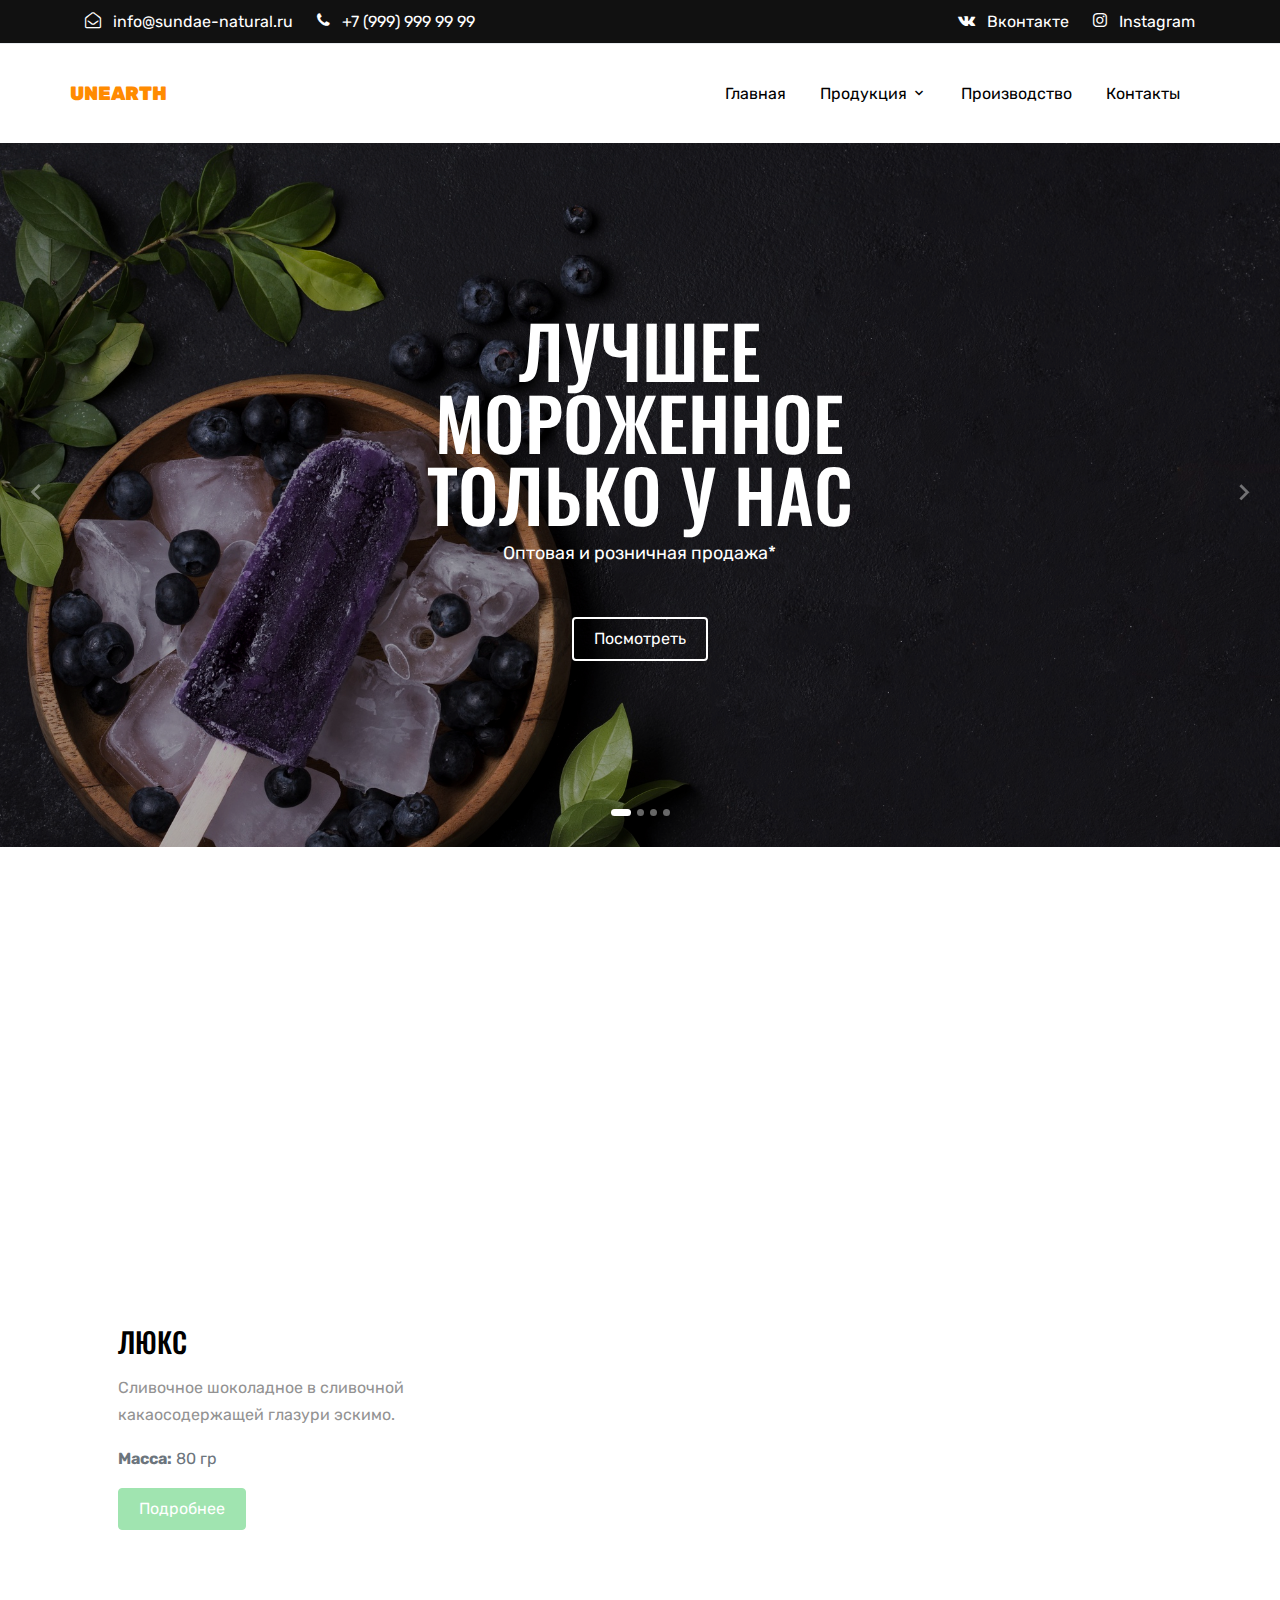
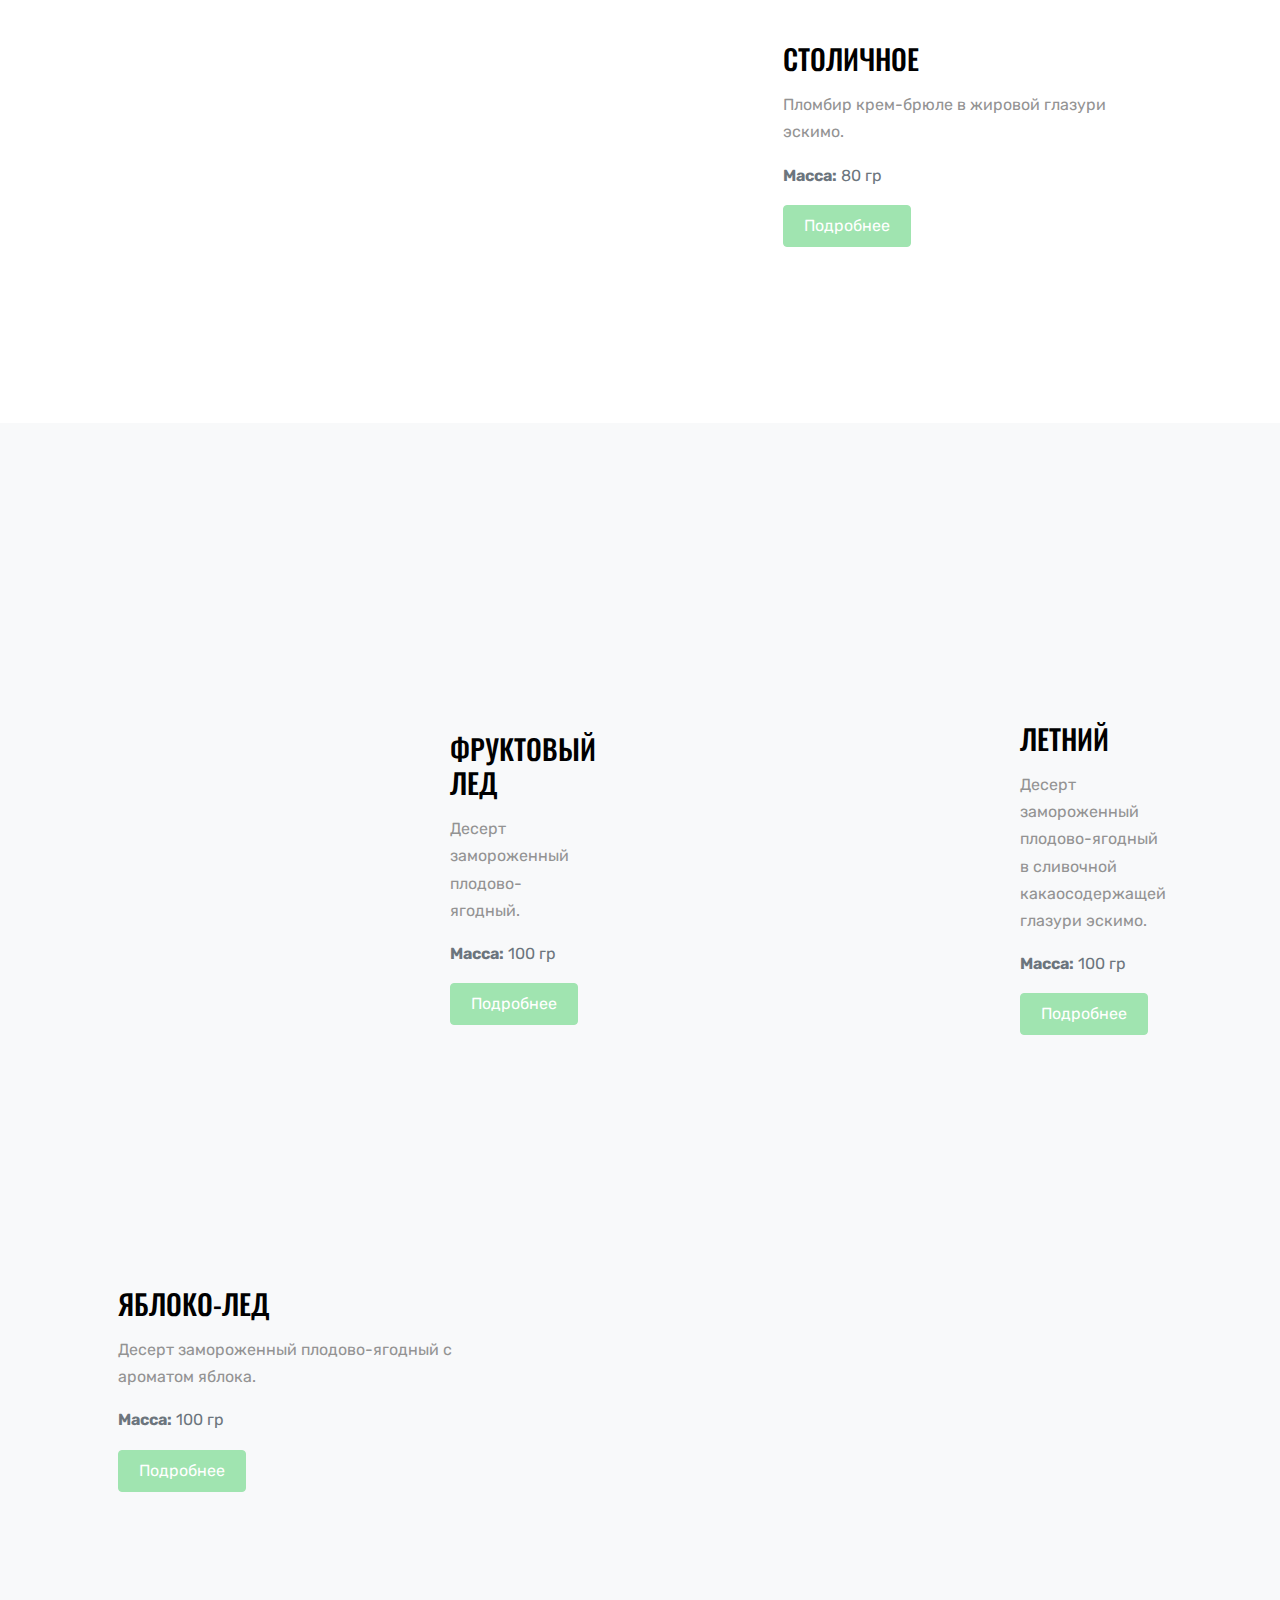
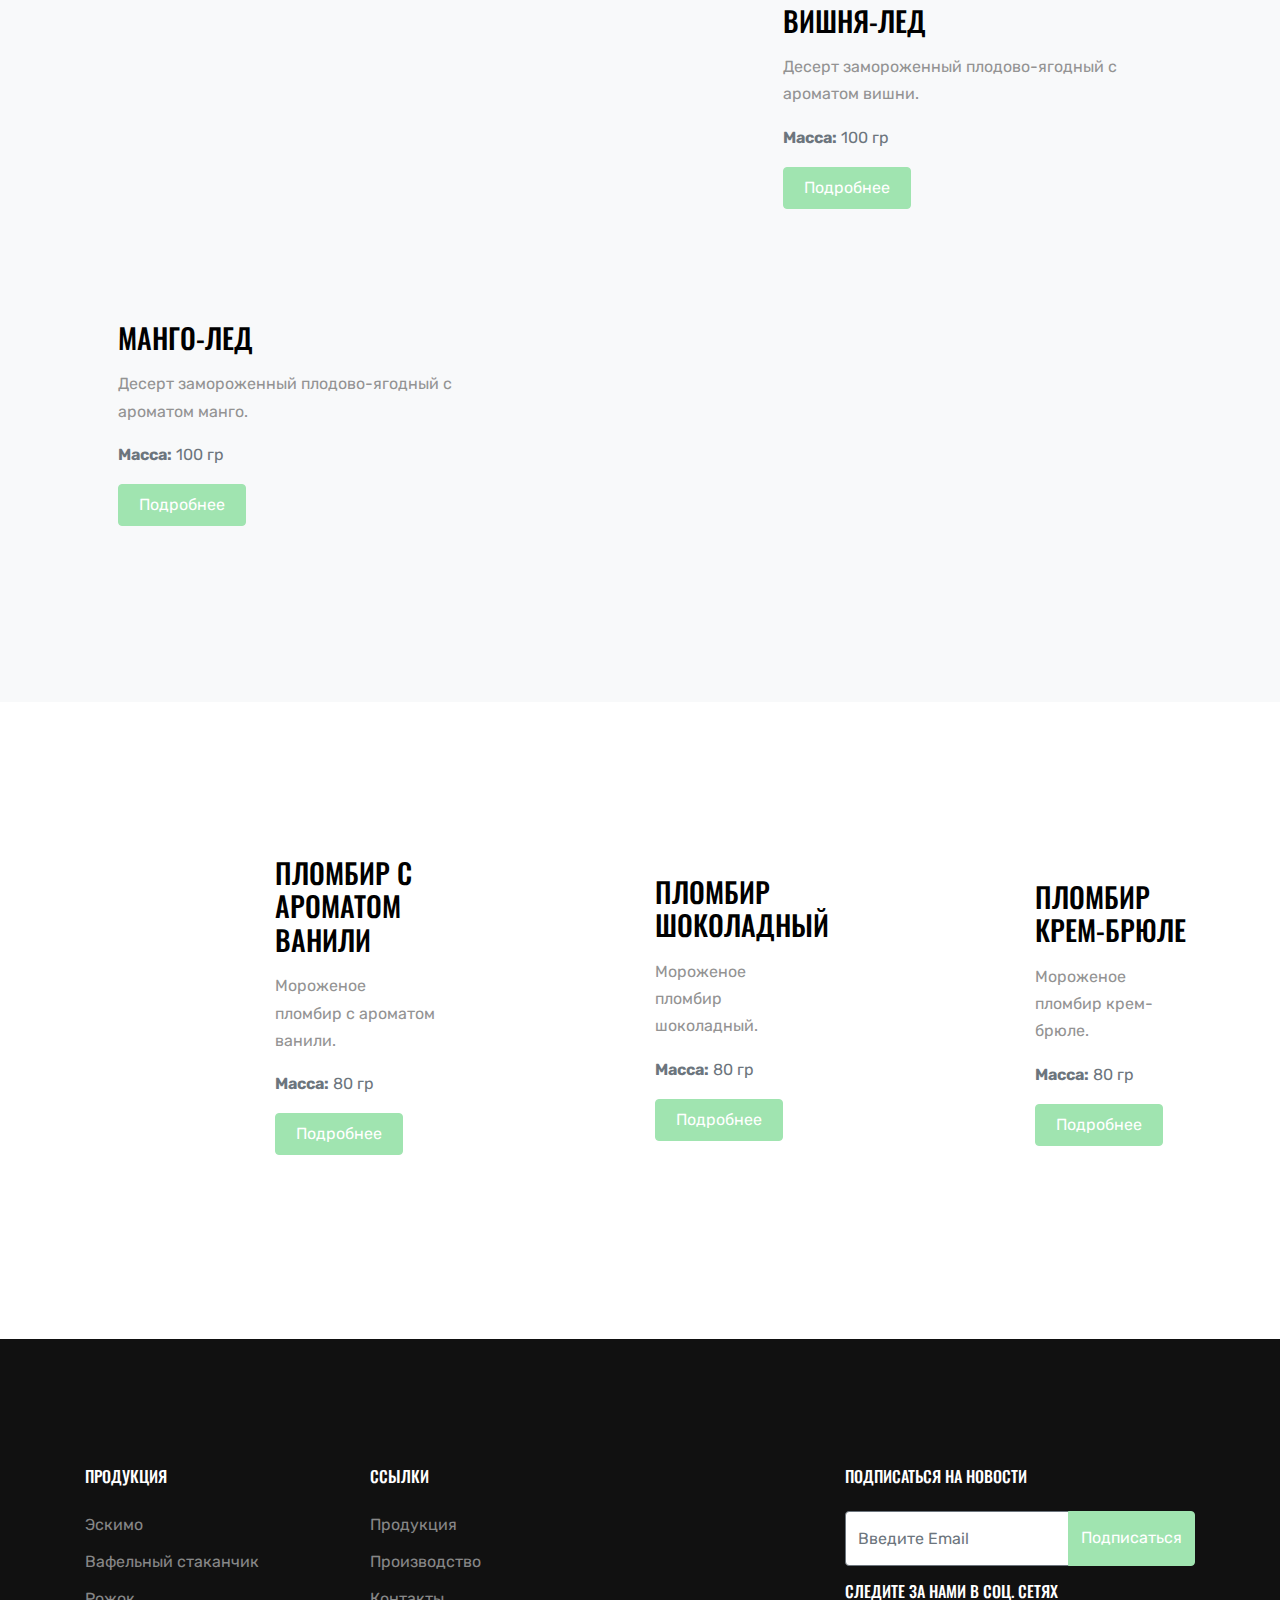
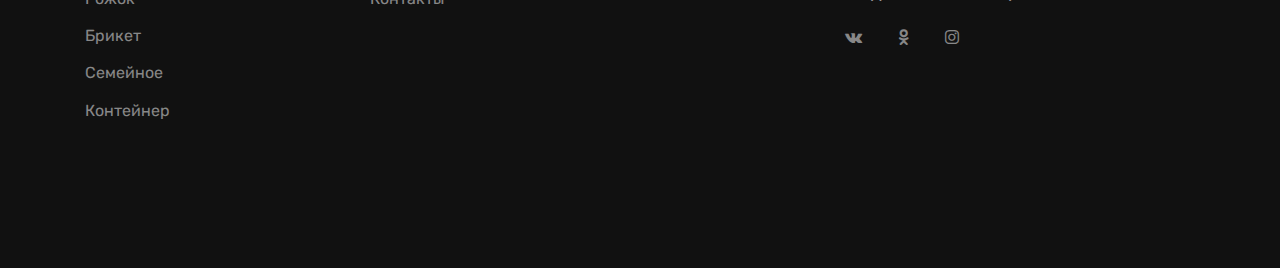
==== commit 5f686339: "3" ====
--- a/index.html
+++ b/index.html
@@ -102,16 +102,16 @@
             <div class="row">
                 <div class="col-12">
                     <a href="#" class="text-white"><span class="mr-2 text-white icon-envelope-open-o"></span> <span
-                            class="d-none d-md-inline-block">info@yourdomain.com</span></a>
+                            class="d-none d-md-inline-block">info@sundae-natural.ru</span></a>
                     <span class="mx-md-2 d-inline-block"></span>
                     <a href="#" class="text-white"><span class="mr-2 text-white icon-phone"></span> <span
-                            class="d-none d-md-inline-block">1+ (234) 5678 9101</span></a>
+                            class="d-none d-md-inline-block">+7 (999) 999 99 99</span></a>
 
 
                     <div class="float-right">
 
-                        <a href="#" class="text-white"><span class="mr-2 text-white icon-twitter"></span> <span
-                                class="d-none d-md-inline-block">Twitter</span></a>
+                        <a href="#" class="text-white"><span class="mr-2 text-white icon-vk"></span> <span
+                                class="d-none d-md-inline-block">Вконтакте</span></a>
                         <span class="mx-md-2 d-inline-block"></span>
                         <a href="#" class="text-white"><span class="mr-2 text-white icon-instagram"></span> <span
                                 class="d-none d-md-inline-block">Instagram</span></a>
@@ -193,12 +193,11 @@
             <div class="container">
                 <div class="row align-items-center justify-content-center text-center">
                     <div class="col-md-12 col-lg-7">
-                        <h1 data-aos="fade-up" data-aos-delay="">Welcome to UnEarth</h1>
-                        <p class="mb-5" data-aos="fade-up" data-aos-delay="100">Lorem ipsum dolor sit amet, consectetur
-                            adipisicing elit. Molestiae, cumque vitae animi.</p>
-                        <p data-aos="fade-up" data-aos-delay="200"><a href="#"
-                                                                      class="btn btn-outline-white border-w-2 btn-md">Get
-                            in touch</a></p>
+                        <h1 data-aos="fade-up" data-aos-delay="">Лучшее мороженное только у нас</h1>
+                        <p class="mb-5" data-aos="fade-up" data-aos-delay="100">Оптовая и розничная продажа*</p>
+                        <p data-aos="fade-up" data-aos-delay="200">
+                            <a href="#eskimo-section" class="btn btn-outline-white border-w-2 btn-md">Посмотреть</a>
+                        </p>
                     </div>
                 </div>
             </div>
@@ -210,12 +209,11 @@
             <div class="container">
                 <div class="row align-items-center justify-content-center text-center">
                     <div class="col-md-12 col-lg-8">
-                        <h1 data-aos="fade-up" data-aos-delay="">New Generation of Mining</h1>
-                        <p class="mb-5" data-aos="fade-up" data-aos-delay="100">Lorem ipsum dolor sit amet, consectetur
-                            adipisicing elit. Est odit dolorum voluptates!</p>
-                        <p data-aos="fade-up" data-aos-delay="200"><a href="#"
-                                                                      class="btn btn-outline-white border-w-2 btn-md">Get
-                            in touch</a></p>
+                        <h1 data-aos="fade-up" data-aos-delay="">Новинки уже на сайте</h1>
+                        <p class="mb-5" data-aos="fade-up" data-aos-delay="100">Новые необыкновенные вкусы фруктового льда в ассортименте</p>
+                        <p data-aos="fade-up" data-aos-delay="200">
+                            <a href="#eskimo-ice" class="btn btn-outline-white border-w-2 btn-md">Посмотреть</a>
+                        </p>
                     </div>
                 </div>
             </div>
@@ -304,7 +302,10 @@
                     </p>
                 </div>
             </div>
-
+        </div>
+    </div>
+    <div class="site-section bg-light" id="eskimo-ice">
+        <div class="container">
             <div class="row">
                 <div class="col-lg-6">
                     <div class="row">
@@ -338,148 +339,158 @@
                         </div>
                     </div>
                 </div>
-
-            </div>
-
-
-        </div>
-    </div>
-
-    <section class="site-section">
+            </div>
+
+            <div class="row" >
+                <div class="col-lg-5 p-lg-5">
+                    <h3 class="mb-3 text-black">Яблоко-лед</h3>
+                    <p>Десерт замороженный плодово-ягодный с ароматом яблока.</p>
+                    <span class="d-block text-muted mb-3"><b>Масса:</b> 100 гр</span>
+                    <p>
+                        <a href="#" class="btn btn-primary btn-md text-white" data-toggle="modal"
+                           data-target="#exampleModalCenter">Подробнее</a>
+                    </p>
+                </div>
+                <div class="col-lg-7 mb-5 mb-lg-0 p-lg-5 align-self-center" data-aos="fade-top" data-aos-delay="">
+                    <img src="images/eskimo-ice1.jpg" alt="" class="img-eskimo">
+                </div>
+            </div>
+
+            <div class="row">
+                <div class="col-lg-7 mb-5 mb-lg-0 p-lg-5 align-self-center" data-aos="fade-top" data-aos-delay="">
+                    <img src="images/eskimo-ice2.jpg" alt="" class="img-eskimo">
+                </div>
+                <div class="col-lg-5 p-lg-5">
+                    <h3 class="mb-3 text-black">Вишня-лед</h3>
+                    <p>Десерт замороженный плодово-ягодный с ароматом вишни.</p>
+                    <span class="d-block text-muted mb-3"><b>Масса:</b> 100 гр</span>
+                    <p>
+                        <a href="#" class="btn btn-primary btn-md text-white" data-toggle="modal"
+                           data-target="#exampleModalCenter">Подробнее</a>
+                    </p>
+                </div>
+            </div>
+
+            <div class="row">
+                <div class="col-lg-5 p-lg-5">
+                    <h3 class="mb-3 text-black">Манго-лед</h3>
+                    <p>Десерт замороженный плодово-ягодный с ароматом манго.</p>
+                    <span class="d-block text-muted mb-3"><b>Масса:</b> 100 гр</span>
+                    <p>
+                        <a href="#" class="btn btn-primary btn-md text-white" data-toggle="modal"
+                           data-target="#exampleModalCenter">Подробнее</a>
+                    </p>
+                </div>
+                <div class="col-lg-7 mb-5 mb-lg-0 p-lg-5 align-self-center" data-aos="fade-top" data-aos-delay="">
+                    <img src="images/eskimo-ice3.jpg" alt="" class="img-eskimo">
+                </div>
+            </div>
+        </div>
+    </div>
+    <div class="site-section">
         <div class="container">
             <div class="row">
-                <div class="col-md-8 mx-auto blog-content">
-                    <p class="lead">Lorem ipsum dolor sit amet, consectetur adipisicing elit. Assumenda nihil aspernatur
-                        nemo sunt, qui, harum repudiandae quisquam eaque dolore itaque quod tenetur quo quos labore?</p>
-                    <p><img src="images/hero_2.jpg" alt="Image" class="img-fluid"></p>
-                    <p>Lorem ipsum dolor sit amet, consectetur adipisicing elit. Quae expedita cumque necessitatibus
-                        ducimus debitis totam, quasi praesentium eveniet tempore possimus illo esse, facilis? Corrupti
-                        possimus quae ipsa pariatur cumque, accusantium tenetur voluptatibus incidunt reprehenderit,
-                        quidem repellat sapiente, id, earum obcaecati.</p>
-
-                    <blockquote><p>Lorem ipsum dolor sit amet, consectetur adipisicing elit. Provident vero tempora
-                        aliquam excepturi labore, ad soluta voluptate necessitatibus. Nulla error beatae, quam, facilis
-                        suscipit quaerat aperiam minima eveniet quis placeat.</p></blockquote>
-
-                    <p>Eveniet deleniti accusantium nulla natus nobis nam asperiores ipsa minima laudantium vero cumque
-                        cupiditate ipsum ratione dicta, expedita quae, officiis provident harum nisi! Esse eligendi ab
-                        molestias, quod nostrum hic saepe repudiandae non. Suscipit reiciendis tempora ut, saepe
-                        temporibus nemo.</p>
-                    <p>Accusamus, temporibus, ullam. Voluptate consectetur laborum totam sunt culpa repellat, dolore
-                        voluptas. Quaerat cum ducimus aut distinctio sit, facilis corporis ab vel alias, voluptas
-                        aliquam, expedita molestias quisquam sequi eligendi nobis ea error omnis consequatur iste
-                        deleniti illum, dolorum odit.</p>
-                    <p>In adipisci corporis at delectus! Cupiditate, voluptas, in architecto odit id error reprehenderit
-                        quam quibusdam excepturi distinctio dicta laborum deserunt qui labore dignissimos necessitatibus
-                        reiciendis tenetur corporis quas explicabo exercitationem suscipit. Nisi quo nulla, nihil harum
-                        obcaecati vel atque quos.</p>
-                    <p>Amet sint explicabo maxime accusantium qui dicta enim quia, nostrum id libero voluptates quae
-                        suscipit dolor quam tenetur dolores inventore illo laborum, corporis non ex, debitis quidem
-                        obcaecati! Praesentium maiores illo atque error! Earum, et, fugit. Sint, delectus molestiae.
-                        Totam.</p>
-
-                    <p>Lorem ipsum dolor sit amet, consectetur adipisicing elit. Culpa iste, repudiandae facere aperiam
-                        sapiente, officia delectus soluta molestiae nihil corporis animi quos ratione qui labore? Sint
-                        eaque perspiciatis minus illum.</p>
-                    <p>Consectetur porro odio quod iure quaerat cupiditate similique, dolor reprehenderit molestias
-                        provident, esse dolorum omnis architecto magni amet corrupti neque ratione sunt beatae
-                        perspiciatis? Iste pariatur omnis sed ut itaque.</p>
-                    <p>Id similique, rem ipsam accusantium iusto dolores sit velit ex quas ea atque, molestiae. Sint,
-                        sed. Quisquam, suscipit! Quisquam quibusdam maiores fugiat eligendi eius consequuntur, molestiae
-                        saepe commodi expedita nemo!</p>
-
-                </div>
-
-            </div>
-        </div>
-    </section>
-
-    <div class="site-section" id="press-section">
-        <div class="container">
-            <div class="row">
-                <div class="col-lg-4 mb-5 mb-lg-0">
-                    <div class="block-heading-1">
-                        <span>Press Releases</span>
-                        <h2>More Press</h2>
-                    </div>
-                </div>
-                <div class="col-lg-8">
-                    <ul class="list-unstyled">
-                        <li class="mb-4">
-                            <h2 class="h4"><a href="press-single.html" class="text-black">How To Invest In Mining
-                                Industry</a></h2>
-                            <span class="d-block text-secondary">Apr 19, 2019</span>
-                            <p>Lorem ipsum dolor sit amet, consectetur adipisicing elit. Pariatur dolores voluptas
-                                obcaecati quo consequuntur mollitia facilis, perferendis molestias commodi adipisci.</p>
-                        </li>
-                        <li class="mb-4">
-                            <h2 class="h4"><a href="press-single.html" class="text-black">How To Invest In Mining
-                                Industry</a></h2>
-                            <span class="d-block text-secondary">Apr 19, 2019</span>
-                            <p>Lorem ipsum dolor sit amet, consectetur adipisicing elit. Pariatur dolores voluptas
-                                obcaecati quo consequuntur mollitia facilis, perferendis molestias commodi adipisci.</p>
-                        </li>
-                        <li class="mb-4">
-                            <h2 class="h4"><a href="press-single.html" class="text-black">How To Invest In Mining
-                                Industry</a></h2>
-                            <span class="d-block text-secondary">Apr 19, 2019</span>
-                            <p>Lorem ipsum dolor sit amet, consectetur adipisicing elit. Pariatur dolores voluptas
-                                obcaecati quo consequuntur mollitia facilis, perferendis molestias commodi adipisci.</p>
-                        </li>
-                    </ul>
-                </div>
-            </div>
-        </div>
-    </div>
-
+                <div class="col-lg-4">
+                    <div class="row">
+                        <div class="col-lg-6 mb-5 mb-lg-0 " data-aos="fade-top" data-aos-delay="">
+                            <img src="images/eskimo7.jpg" alt="" class="img-eskimo">
+                        </div>
+                        <div class="col-lg-6  align-self-center">
+                            <h3 class="mb-3 text-black">Пломбир с ароматом ванили</h3>
+                            <p>Мороженое пломбир с ароматом ванили.</p>
+                            <span class="d-block text-muted mb-3"><b>Масса:</b> 80 гр</span>
+                            <p>
+                                <a href="#" class="btn btn-primary btn-md text-white" data-toggle="modal"
+                                   data-target="#exampleModalCenter">Подробнее</a>
+                            </p>
+                        </div>
+                    </div>
+                </div>
+                <div class="col-lg-4">
+                    <div class="row">
+                        <div class="col-lg-6 mb-5 mb-lg-0" data-aos="fade-top" data-aos-delay="">
+                            <img src="images/eskimo8.jpg" alt="" class="img-eskimo">
+                        </div>
+                        <div class="col-lg-6 align-self-center">
+                            <h3 class="mb-3 text-black">Пломбир шоколадный</h3>
+                            <p>Мороженое пломбир шоколадный.</p>
+                            <span class="d-block text-muted mb-3"><b>Масса:</b> 80 гр</span>
+                            <p>
+                                <a href="#" class="btn btn-primary btn-md text-white" data-toggle="modal"
+                                   data-target="#exampleModalCenter">Подробнее</a>
+                            </p>
+                        </div>
+                    </div>
+                </div>
+                <div class="col-lg-4">
+                    <div class="row">
+                        <div class="col-lg-6 mb-5 mb-lg-0" data-aos="fade-top" data-aos-delay="">
+                            <img src="images/eskimo9.jpg" alt="" class="img-eskimo">
+                        </div>
+                        <div class="col-lg-6 align-self-center">
+                            <h3 class="mb-3 text-black">Пломбир крем-брюле</h3>
+                            <p>Мороженое пломбир крем-брюле.</p>
+                            <span class="d-block text-muted mb-3"><b>Масса:</b> 80 гр</span>
+                            <p>
+                                <a href="#" class="btn btn-primary btn-md text-white" data-toggle="modal"
+                                   data-target="#exampleModalCenter">Подробнее</a>
+                            </p>
+                        </div>
+                    </div>
+                </div>
+            </div>
+        </div>
+    </div>
 
     <footer class="site-footer">
         <div class="container">
             <div class="row">
                 <div class="col-md-6">
                     <div class="row">
-                        <div class="col-md-8">
-                            <h2 class="footer-heading mb-4">About Us</h2>
-                            <p>Lorem ipsum dolor sit amet consectetur adipisicing elit. Neque facere laudantium magnam
-                                voluptatum autem. Amet aliquid nesciunt veritatis aliquam.</p>
-                        </div>
-                        <div class="col-md-4 ml-auto">
-                            <h2 class="footer-heading mb-4">Features</h2>
+                        <div class="col-md-6">
+                            <h2 class="footer-heading mb-4">Продукция</h2>
                             <ul class="list-unstyled">
-                                <li><a href="#">About Us</a></li>
-                                <li><a href="#">Press Releases</a></li>
-                                <li><a href="#">Testimonials</a></li>
-                                <li><a href="#">Terms of Service</a></li>
-                                <li><a href="#">Privacy</a></li>
-                                <li><a href="#">Contact Us</a></li>
+                                <li><a href="#eskimo-section">Эскимо</a></li>
+                                <li><a href="#">Вафельный стаканчик</a></li>
+                                <li><a href="#">Рожок</a></li>
+                                <li><a href="#">Брикет</a></li>
+                                <li><a href="#">Семейное</a></li>
+                                <li><a href="#">Контейнер</a></li>
                             </ul>
                         </div>
+                        <div class="col-md-6 ml-auto">
+                            <h2 class="footer-heading mb-4">Ссылки</h2>
+                            <ul class="list-unstyled">
+                                <li><a href="#eskimo-section">Продукция</a></li>
+                                <li><a href="#">Производство</a></li>
+                                <li><a href="#">Контакты</a></li>
+                            </ul>
+                        </div>
 
                     </div>
                 </div>
                 <div class="col-md-4 ml-auto">
 
                     <div class="mb-5">
-                        <h2 class="footer-heading mb-4">Subscribe to Newsletter</h2>
+                        <h2 class="footer-heading mb-4">Подписаться на новости</h2>
                         <form action="#" method="post" class="footer-suscribe-form">
                             <div class="input-group mb-3">
                                 <input type="text" class="form-control border-secondary text-white bg-transparent"
-                                       placeholder="Enter Email" aria-label="Enter Email"
+                                       placeholder="Введите Email" aria-label="Введите Email"
                                        aria-describedby="button-addon2">
                                 <div class="input-group-append">
                                     <button class="btn btn-primary text-white" type="button" id="button-addon2">
-                                        Subscribe
+                                        Подписаться
                                     </button>
                                 </div>
                             </div>
                         </form>
 
 
-                        <h2 class="footer-heading mb-4">Follow Us</h2>
-                        <a href="#about-section" class="smoothscroll pl-0 pr-3"><span class="icon-facebook"></span></a>
-                        <a href="#" class="pl-3 pr-3"><span class="icon-twitter"></span></a>
+                        <h2 class="footer-heading mb-4">Следите за нами в соц. сетях</h2>
+                        <a href="#eskimo-section" class="smoothscroll pl-0 pr-3"><span class="icon-vk"></span></a>
+                        <a href="#" class="pl-3 pr-3"><span class="icon-odnoklassniki"></span></a>
                         <a href="#" class="pl-3 pr-3"><span class="icon-instagram"></span></a>
-                        <a href="#" class="pl-3 pr-3"><span class="icon-linkedin"></span></a>
 
                     </div>
                 </div>
--- a/css/style.css
+++ b/css/style.css
@@ -1710,11 +1710,11 @@
     color: #000 !important;
 }
 
-.footer-suscribe-form .btn {
-    background: #7a5e86;
-    color: #fff;
-    border-color: #7a5e86;
-}
+/*.footer-suscribe-form .btn {*/
+/*    background: #7a5e86;*/
+/*    color: #fff;*/
+/*    border-color: #7a5e86;*/
+/*}*/
 
 .pricing {
     background: #fff;
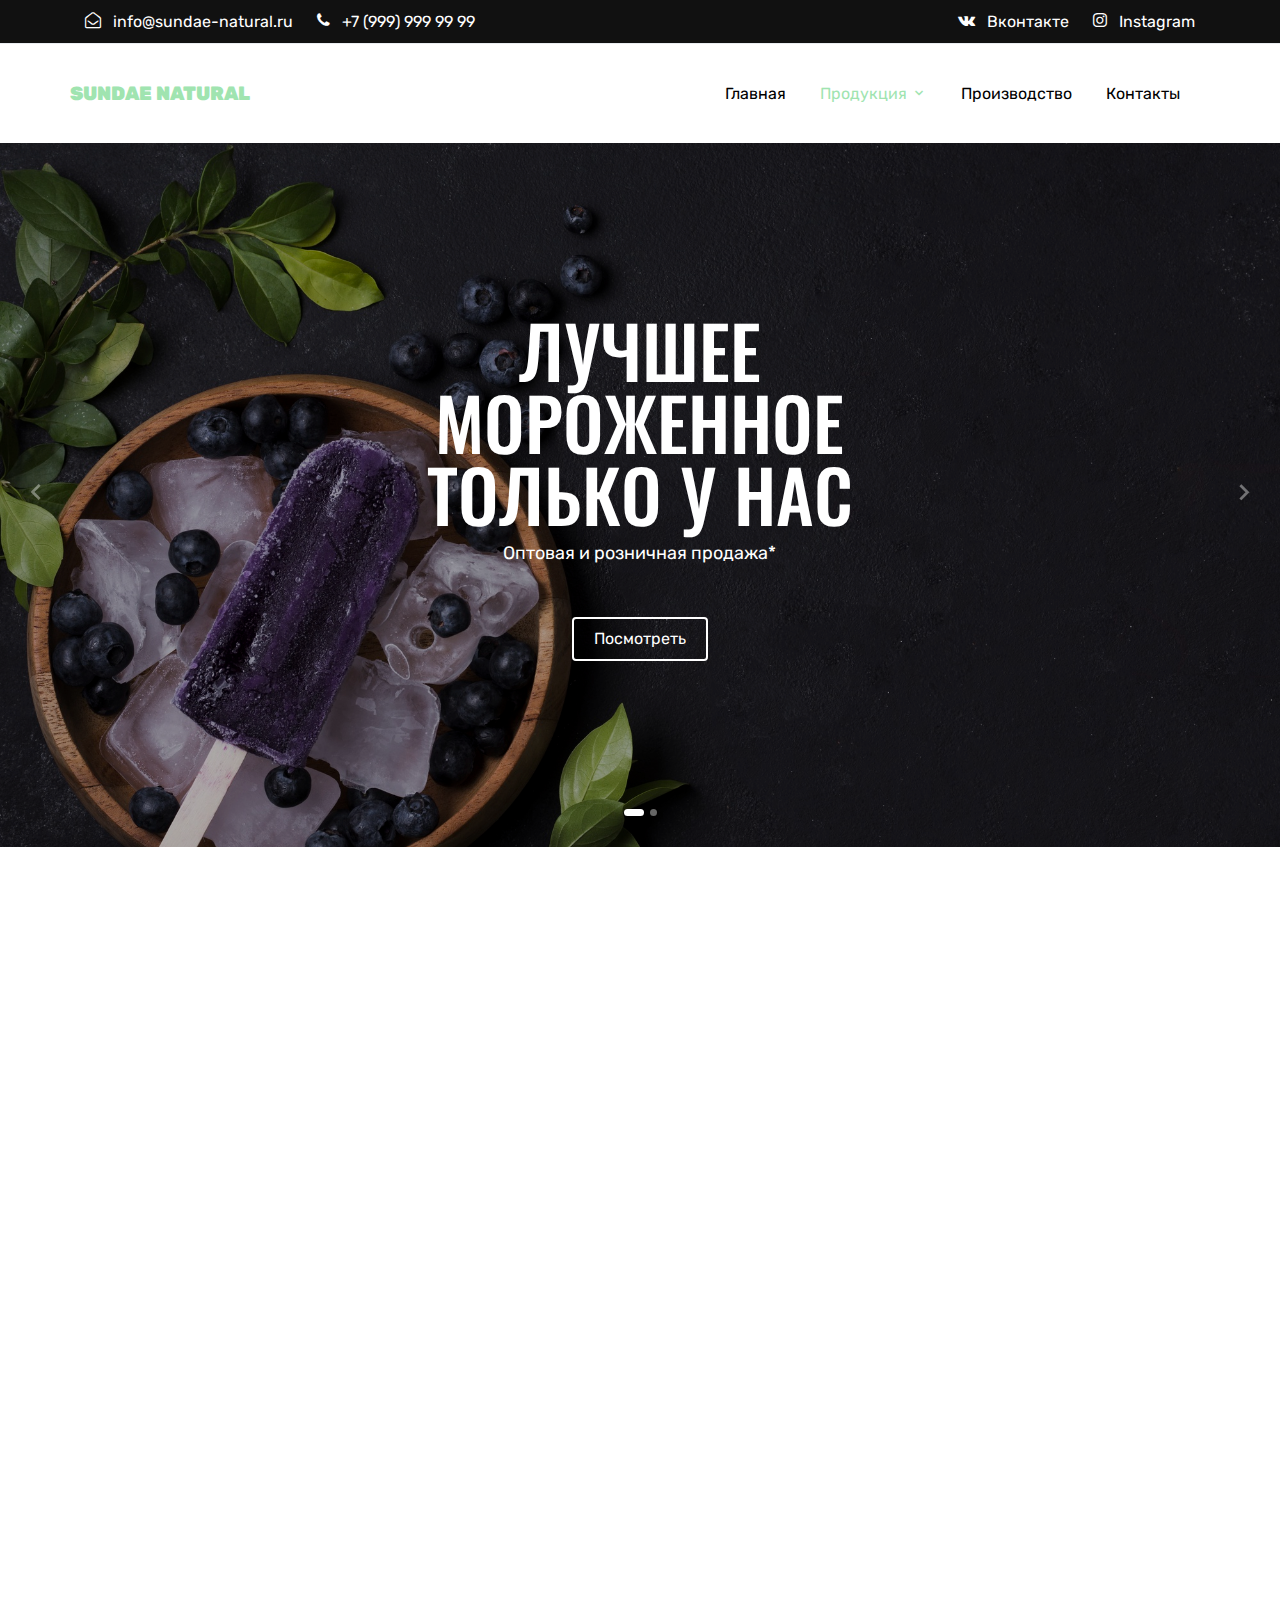
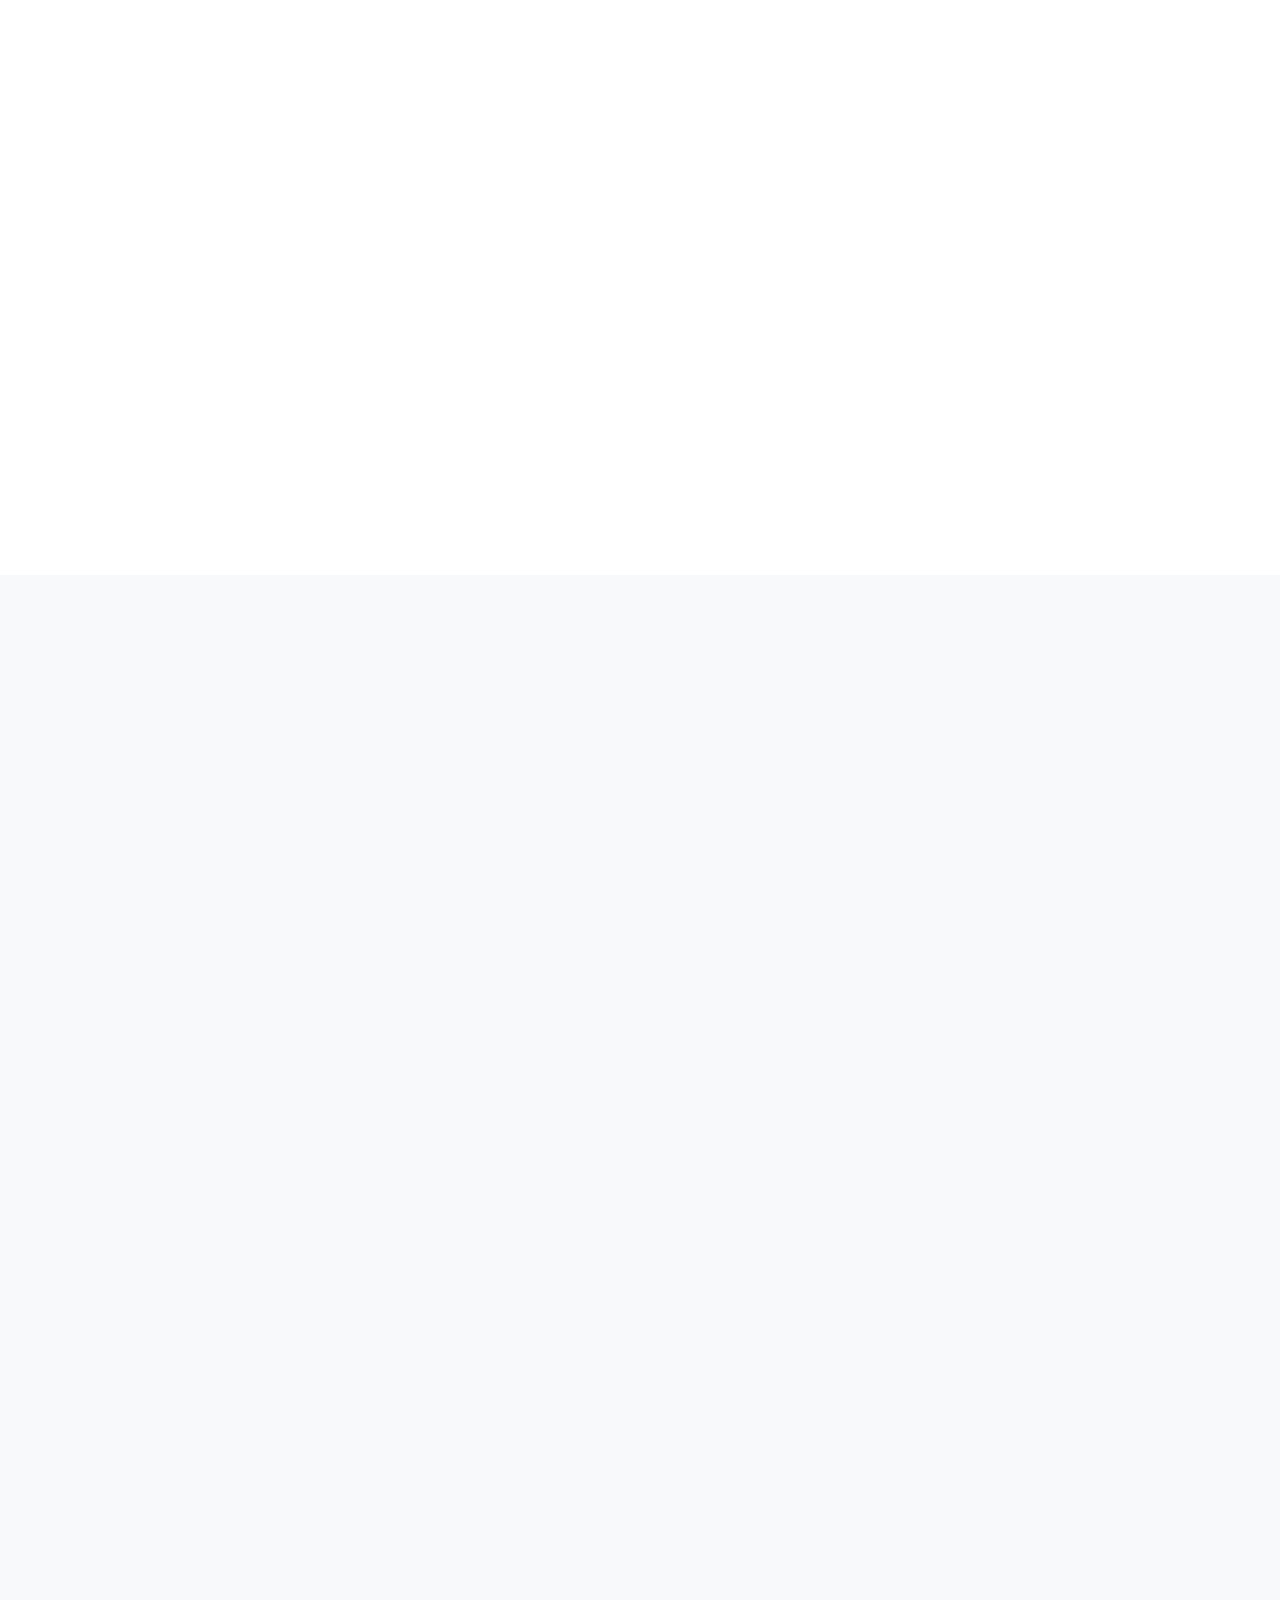
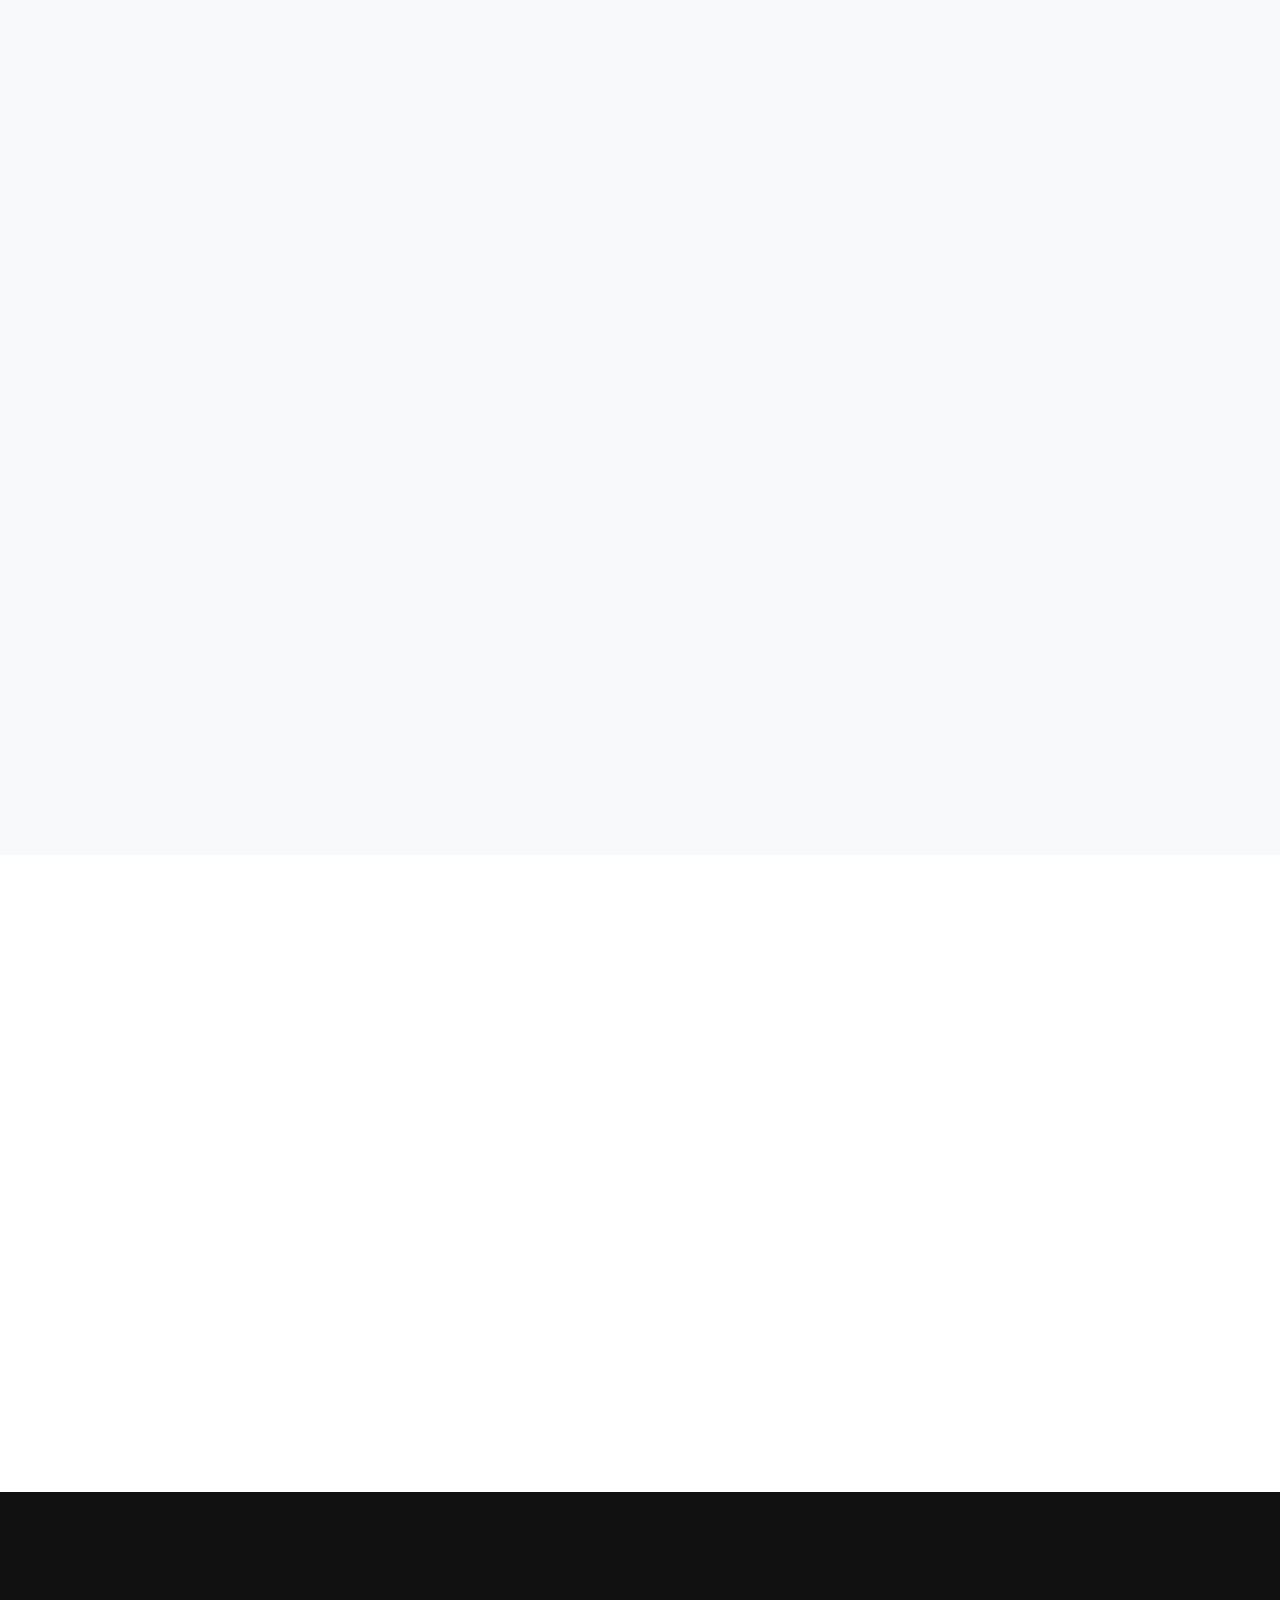
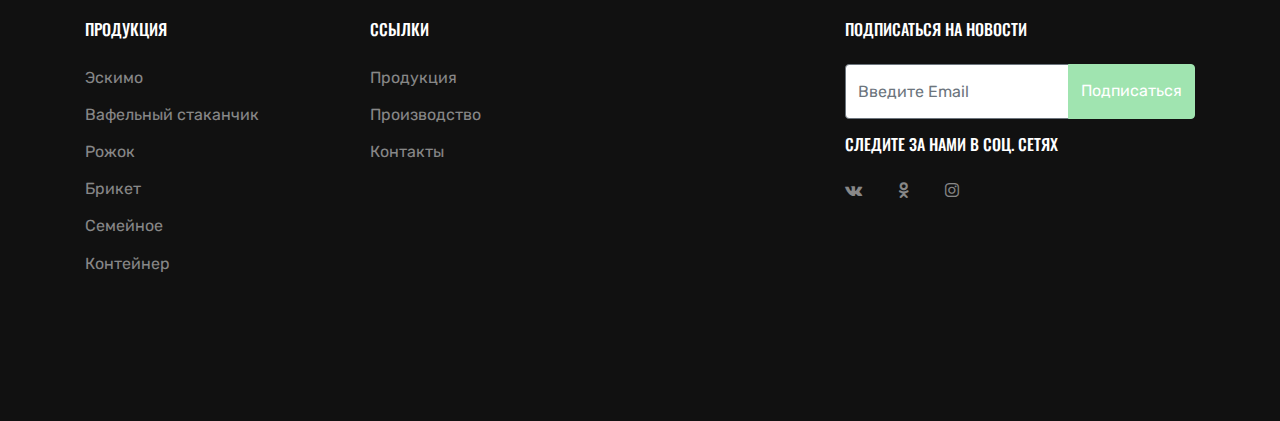
==== commit 20ac5f48: "4" ====
--- a/index.html
+++ b/index.html
@@ -1,9 +1,11 @@
 <!doctype html>
 <html lang="en">
 <head>
-    <title>Unearth &mdash; Website Template by Colorlib</title>
+    <title>Sundae Natural</title>
     <meta charset="utf-8">
     <meta name="viewport" content="width=device-width, initial-scale=1, shrink-to-fit=no">
+
+    <link rel="shortcut icon" href="favicon.ico" type="image/x-icon">
 
     <link href="https://fonts.googleapis.com/css?family=Rubik:300,400,700|Oswald:400,700" rel="stylesheet">
 
@@ -16,76 +18,12 @@
     <link rel="stylesheet" href="fonts/flaticon/font/flaticon.css">
     <link rel="stylesheet" href="css/aos.css">
 
-    <!-- MAIN CSS -->
     <link rel="stylesheet" href="css/style.css">
 
 </head>
 <body data-spy="scroll" data-target=".site-navbar-target" data-offset="300">
 
-<!-- Modal -->
-<div class="modal fade" id="exampleModalCenter" tabindex="-1" role="dialog" aria-labelledby="exampleModalCenterTitle"
-     aria-hidden="true">
-    <div class="modal-dialog modal-dialog-centered modal-lg" role="document">
-        <div class="modal-content">
-            <div class="modal-header">
-                <h2 class="modal-title" id="exampleModalLabel">Каштан</h2>
-                <button type="button" class="close" data-dismiss="modal" aria-label="Close">
-                    <span aria-hidden="true">&times;</span>
-                </button>
-            </div>
-            <div class="modal-body">
-                <div class="product-item__full-img">
-                    <img src="images/eskimo1.jpg" alt="Каштан" width="100%">
-                </div>
-                <div class="product-item__info">
-                    <p>Пломбир с ароматом ванили в сливочной какаосодержащей глазури эскимо</p>
-                    <div class="product-item__full-composition">
-                        <span class="d-block text-muted mb-3"><b>Состав:</b></span>
-                        <p>Молоко,глазурь жировая (масло сливочное, сахар,
-                            какао-порошок), масло сливочное, молоко цельное сгущенное с сахаром, вода питьевая,
-                            сахар, молоко сухое цельное, молоко сухое обезжиренное, эмульгатор (моно- и диглицериды
-                            жирных кислот), стабилизаторы (камедь рожкового дерева, гуаровая камедь, каррагинан ),
-                            ароматизатор пищевой ванилин.
-                        </p>
-                    </div>
-                </div>
-                <span class="d-block text-muted mb-3"><b>Масса:</b> 80 гр</span>
-                <span class="d-block text-muted mb-3"><b>Пищевая ценность 100 гр. продукта:</b></span>
-                <table class="table table-striped">
-                    <tbody>
-                    <tr>
-                        <td>Белки, г</td>
-                        <td>1.1</td>
-                    </tr>
-                    <tr>
-                        <td>Жиры, г</td>
-                        <td>17.9</td>
-                    </tr>
-                    <tr>
-                        <td>Углеводы, г</td>
-                        <td>20.1</td>
-                    </tr>
-                    <tr>
-                        <td>В т. ч. сахарозы (не менее), г</td>
-                        <td>14,6</td>
-                    </tr>
-                    <tr>
-                        <td>Массовая доля жира, %</td>
-                        <td>15</td>
-                    </tr>
-                    <tr>
-                        <td>Энергетическая ценность</td>
-                        <td>1280 кДж/310 ккал</td>
-                    </tr>
-                    </tbody>
-                </table>
-            </div>
-        </div>
-    </div>
-</div>
-
-
-<div class="site-wrap">
+<div class="site-wrap" id="home-section">
 
     <div class="site-mobile-menu site-navbar-target">
         <div class="site-mobile-menu-header">
@@ -132,11 +70,12 @@
 
 
                 <div class="site-logo">
-                    <a href="index.html" class="text-black"><span class="text-primary">Unearth</span></a>
+                    <!--                    <img src="images/svg-gobbler.svg" style="height: 60px; padding: 5px;">-->
+                    <a href="index.html" class="text-black"><span style="color: #a0e4b0"> SUNDAE NATURAL</span></a>
                 </div>
 
                 <div class="col-12">
-                    <nav class="site-navigation text-right ml-auto " role="navigation">
+                    <nav class="site-navigation text-right ml-auto" role="navigation">
 
                         <ul class="site-menu main-menu js-clone-nav ml-auto d-none d-lg-block">
                             <li><a href="#home-section" class="nav-link">Главная</a></li>
@@ -164,30 +103,7 @@
 
     </header>
 
-    <!--    <div class="site-section-cover overlay inner-page bg-light" style="background-image: url('images/hero_3.jpg')"-->
-    <!--         data-aos="fade">-->
-
-    <!--        <div class="container">-->
-    <!--            <div class="row align-items-center justify-content-center text-center">-->
-    <!--                <div class="col-lg-10">-->
-
-    <!--                    <div class="box-shadow-content">-->
-    <!--                        <div class="block-heading-1">-->
-    <!--                            <span class="d-block mb-3 text-white" data-aos="fade-up">April 9th, 2019 <span-->
-    <!--                                    class="mx-2 text-primary">&bullet;</span> by James Miller</span>-->
-    <!--                            <h1 class="mb-4" data-aos="fade-up" data-aos-delay="100">How To Find Gold In Mining</h1>-->
-    <!--                        </div>-->
-
-
-    <!--                    </div>-->
-    <!--                </div>-->
-    <!--            </div>-->
-    <!--        </div>-->
-
-    <!--    </div>-->
     <div class="owl-carousel slide-one-item">
-
-
         <div class="site-section-cover overlay img-bg-section"
              style="background-image: url('images/slider1.jpg'); ">
             <div class="container">
@@ -210,7 +126,8 @@
                 <div class="row align-items-center justify-content-center text-center">
                     <div class="col-md-12 col-lg-8">
                         <h1 data-aos="fade-up" data-aos-delay="">Новинки уже на сайте</h1>
-                        <p class="mb-5" data-aos="fade-up" data-aos-delay="100">Новые необыкновенные вкусы фруктового льда в ассортименте</p>
+                        <p class="mb-5" data-aos="fade-up" data-aos-delay="100">Новые необыкновенные вкусы фруктового
+                            льда в ассортименте</p>
                         <p data-aos="fade-up" data-aos-delay="200">
                             <a href="#eskimo-ice" class="btn btn-outline-white border-w-2 btn-md">Посмотреть</a>
                         </p>
@@ -219,48 +136,54 @@
             </div>
 
         </div>
-        <div class="site-section-cover overlay img-bg-section"
-             style="background-image: url('images/slider3.jpg'); ">
-            <div class="container">
-                <div class="row align-items-center justify-content-center text-center">
-                    <div class="col-md-12 col-lg-8">
-                        <h1 data-aos="fade-up" data-aos-delay="">New Generation of Mining</h1>
-                        <p class="mb-5" data-aos="fade-up" data-aos-delay="100">Lorem ipsum dolor sit amet, consectetur
-                            adipisicing elit. Est odit dolorum voluptates!</p>
-                        <p data-aos="fade-up" data-aos-delay="200"><a href="#"
-                                                                      class="btn btn-outline-white border-w-2 btn-md">Get
-                            in touch</a></p>
-                    </div>
-                </div>
-            </div>
-
-        </div>
-        <div class="site-section-cover overlay img-bg-section"
-             style="background-image: url('images/slider4.png'); ">
-            <div class="container">
-                <div class="row align-items-center justify-content-center text-center">
-                    <div class="col-md-12 col-lg-8">
-                        <h1 data-aos="fade-up" data-aos-delay="">New Generation of Mining</h1>
-                        <p class="mb-5" data-aos="fade-up" data-aos-delay="100">Lorem ipsum dolor sit amet, consectetur
-                            adipisicing elit. Est odit dolorum voluptates!</p>
-                        <p data-aos="fade-up" data-aos-delay="200"><a href="#"
-                                                                      class="btn btn-outline-white border-w-2 btn-md">Get
-                            in touch</a></p>
-                    </div>
-                </div>
-            </div>
-
-        </div>
+<!--        <div class="site-section-cover overlay img-bg-section"-->
+<!--             style="background-image: url('images/slider3.jpg'); ">-->
+<!--            <div class="container">-->
+<!--                <div class="row align-items-center justify-content-center text-center">-->
+<!--                    <div class="col-md-12 col-lg-8">-->
+<!--                        <h1 data-aos="fade-up" data-aos-delay="">New Generation of Mining</h1>-->
+<!--                        <p class="mb-5" data-aos="fade-up" data-aos-delay="100">Lorem ipsum dolor sit amet, consectetur-->
+<!--                            adipisicing elit. Est odit dolorum voluptates!</p>-->
+<!--                        <p data-aos="fade-up" data-aos-delay="200"><a href="#"-->
+<!--                                                                      class="btn btn-outline-white border-w-2 btn-md">Get-->
+<!--                            in touch</a></p>-->
+<!--                    </div>-->
+<!--                </div>-->
+<!--            </div>-->
+
+<!--        </div>-->
+<!--        <div class="site-section-cover overlay img-bg-section"-->
+<!--             style="background-image: url('images/slider4.png'); ">-->
+<!--            <div class="container">-->
+<!--                <div class="row align-items-center justify-content-center text-center">-->
+<!--                    <div class="col-md-12 col-lg-8">-->
+<!--                        <h1 data-aos="fade-up" data-aos-delay="">New Generation of Mining</h1>-->
+<!--                        <p class="mb-5" data-aos="fade-up" data-aos-delay="100">Lorem ipsum dolor sit amet, consectetur-->
+<!--                            adipisicing elit. Est odit dolorum voluptates!</p>-->
+<!--                        <p data-aos="fade-up" data-aos-delay="200"><a href="#"-->
+<!--                                                                      class="btn btn-outline-white border-w-2 btn-md">Get-->
+<!--                            in touch</a></p>-->
+<!--                    </div>-->
+<!--                </div>-->
+<!--            </div>-->
+
+<!--        </div>-->
 
 
     </div>
-
 
     <div class="site-section" id="eskimo-section">
         <div class="container">
+            <div class="row mb-5 justify-content-center">
+                <div class="col-md-7 text-center">
+                    <div class="block-heading-2 aos-init aos-animate" data-aos="fade-up" data-aos-delay="">
+                        <h2>ЭСКИМО</h2>
+                    </div>
+                </div>
+            </div>
             <div class="row">
-                <div class="col-lg-7 mb-5 mb-lg-0 p-lg-5 align-self-center" data-aos="fade-top" data-aos-delay="">
-                    <img src="images/eskimo1.jpg" alt="" class="img-eskimo">
+                <div class="col-lg-7 mb-5 mb-lg-0 p-lg-5 align-self-center" data-aos="fade-right" data-aos-delay="">
+                    <img src="images/eskimo1.png" alt="" class="img-eskimo">
                 </div>
                 <div class="col-lg-5 p-lg-5" data-aos="fade-right" data-aos-delay="">
                     <h3 class="mb-3 text-black">Каштан</h3>
@@ -268,40 +191,227 @@
                     <span class="d-block text-muted mb-3"><b>Масса:</b> 80 гр</span>
                     <p>
                         <a href="#" class="btn btn-primary btn-md text-white" data-toggle="modal"
-                           data-target="#exampleModalCenter">Подробнее</a>
+                           data-target="#eskimo1-modal">Подробнее</a>
                     </p>
                 </div>
             </div>
 
+            <!-- Modal -->
+            <div class="modal fade" id="eskimo1-modal" tabindex="-1" role="dialog" aria-labelledby="exampleModalCenterTitle"
+                 aria-hidden="true">
+                <div class="modal-dialog modal-dialog-centered modal-lg" role="document">
+                    <div class="modal-content">
+                        <div class="modal-header" style="border: 0">
+                            <h2 class="modal-title" style="font-size: 3em; color: #a0e4b0;">Каштан</h2>
+                            <button type="button" class="close" data-dismiss="modal" aria-label="Close">
+                                <span aria-hidden="true">&times;</span>
+                            </button>
+                        </div>
+                        <div class="modal-body">
+                            <div class="product-item__full-img">
+                                <img src="images/eskimo1.png" alt="Каштан" width="100%">
+                            </div>
+                            <div class="product-item__info">
+                                <p>Пломбир с ароматом ванили в сливочной какаосодержащей глазури эскимо</p>
+                                <div class="product-item__full-composition">
+                                    <span class="d-block text-muted mb-3"><b>Состав:</b></span>
+                                    <p>Молоко,глазурь жировая (масло сливочное, сахар,
+                                        какао-порошок), масло сливочное, молоко цельное сгущенное с сахаром, вода питьевая,
+                                        сахар, молоко сухое цельное, молоко сухое обезжиренное, эмульгатор (моно- и диглицериды
+                                        жирных кислот), стабилизаторы (камедь рожкового дерева, гуаровая камедь, каррагинан ),
+                                        ароматизатор пищевой ванилин.
+                                    </p>
+                                </div>
+                            </div>
+                            <span class="d-block text-muted mb-3"><b>Масса:</b> 80 гр</span>
+                            <span class="d-block text-muted mb-3"><b>Пищевая ценность 100 гр. продукта:</b></span>
+                            <table class="table table-striped">
+                                <tbody>
+                                <tr>
+                                    <td>Белки, г</td>
+                                    <td>1.1</td>
+                                </tr>
+                                <tr>
+                                    <td>Жиры, г</td>
+                                    <td>17.9</td>
+                                </tr>
+                                <tr>
+                                    <td>Углеводы, г</td>
+                                    <td>20.1</td>
+                                </tr>
+                                <tr>
+                                    <td>В т. ч. сахарозы (не менее), г</td>
+                                    <td>14,6</td>
+                                </tr>
+                                <tr>
+                                    <td>Массовая доля жира, %</td>
+                                    <td>15</td>
+                                </tr>
+                                <tr>
+                                    <td>Энергетическая ценность</td>
+                                    <td>1280 кДж/310 ккал</td>
+                                </tr>
+                                </tbody>
+                            </table>
+                        </div>
+                    </div>
+                </div>
+            </div>
+
             <div class="row">
-                <div class="col-lg-5 p-lg-5">
+                <div class="col-12 col-lg-7 mb-5 mb-lg-0 p-lg-5 order-xl-last align-self-center" data-aos="fade-left"
+                     data-aos-delay="">
+                    <img src="images/eskimo3.png" alt="" class="img-eskimo">
+                </div>
+                <div class="col-12 col-lg-5 p-lg-5" data-aos="fade-left" data-aos-delay="">
                     <h3 class="mb-3 text-black">Люкс</h3>
                     <p>Сливочное шоколадное в сливочной какаосодержащей глазури эскимо.</p>
                     <span class="d-block text-muted mb-3"><b>Масса:</b> 80 гр</span>
                     <p>
                         <a href="#" class="btn btn-primary btn-md text-white" data-toggle="modal"
-                           data-target="#exampleModalCenter">Подробнее</a>
+                           data-target="#eskimo3-modal">Подробнее</a>
                     </p>
                 </div>
-                <div class="col-lg-7 mb-5 mb-lg-0 p-lg-5 align-self-center" data-aos="fade-top" data-aos-delay="">
-                    <img src="images/eskimo3.png" alt="" class="img-eskimo">
+            </div>
+
+            <!-- Modal -->
+            <div class="modal fade" id="eskimo3-modal" tabindex="-1" role="dialog" aria-labelledby="exampleModalCenterTitle"
+                 aria-hidden="true">
+                <div class="modal-dialog modal-dialog-centered modal-lg" role="document">
+                    <div class="modal-content">
+                        <div class="modal-header" style="border: 0">
+                            <h2 class="modal-title" style="font-size: 3em; color: #a0e4b0;">Люкс</h2>
+                            <button type="button" class="close" data-dismiss="modal" aria-label="Close">
+                                <span aria-hidden="true">&times;</span>
+                            </button>
+                        </div>
+                        <div class="modal-body">
+                            <div class="product-item__full-img">
+                                <img src="images/eskimo3.png" alt="Люкс" width="100%">
+                            </div>
+                            <div class="product-item__info">
+                                <p>Сливочное шоколадное в сливочной какаосодержащей глазури эскимо.</p>
+                                <div class="product-item__full-composition">
+                                    <span class="d-block text-muted mb-3"><b>Состав:</b></span>
+                                    <p>Молоко, вода питьевая, глазурь сливочная какаосодержащая (масло сливочное,
+                                        сахар, какао-порошок), молоко цельное сгущенное с сахаром (молоко нормализованное, сахар, лактоза),
+                                        сахар, масло сливочное, молоко сухое цельное, какао-порошок молоко сухое обезжиренное, эмульгатор
+                                        (моно- и диглицериды жирных кислот), стабилизаторы (камедь рожкового дерева, гуаровая камедь,
+                                        каррагинан ).
+                                    </p>
+                                </div>
+                            </div>
+                            <span class="d-block text-muted mb-3"><b>Масса:</b> 80 гр</span>
+                            <span class="d-block text-muted mb-3"><b>Пищевая ценность 100 гр. продукта:</b></span>
+                            <table class="table table-striped">
+                                <tbody>
+                                <tr>
+                                    <td>Белки, г</td>
+                                    <td>2.8</td>
+                                </tr>
+                                <tr>
+                                    <td>Жиры, г</td>
+                                    <td>18.1</td>
+                                </tr>
+                                <tr>
+                                    <td>Углеводы, г</td>
+                                    <td>19.3</td>
+                                </tr>
+                                <tr>
+                                    <td>В т. ч. сахарозы (не менее), г</td>
+                                    <td>14,6</td>
+                                </tr>
+                                <tr>
+                                    <td>Массовая доля жира, %</td>
+                                    <td>8</td>
+                                </tr>
+                                <tr>
+                                    <td>Энергетическая ценность</td>
+                                    <td>1050 кДж/250 ккал</td>
+                                </tr>
+                                </tbody>
+                            </table>
+                        </div>
+                    </div>
                 </div>
             </div>
 
             <div class="row">
-                <div class="col-lg-7 mb-5 mb-lg-0 p-lg-5 align-self-center" data-aos="fade-top" data-aos-delay="">
+                <div class="col-lg-7 mb-5 mb-lg-0 p-lg-5 align-self-center" data-aos="fade-right" data-aos-delay="">
                     <img src="images/eskimo4.png" alt="" class="img-eskimo">
                 </div>
-                <div class="col-lg-5 p-lg-5">
+                <div class="col-lg-5 p-lg-5" data-aos="fade-right" data-aos-delay="">
                     <h3 class="mb-3 text-black">Столичное</h3>
                     <p>Пломбир крем-брюле в жировой глазури эскимо.</p>
                     <span class="d-block text-muted mb-3"><b>Масса:</b> 80 гр</span>
                     <p>
                         <a href="#" class="btn btn-primary btn-md text-white" data-toggle="modal"
-                           data-target="#exampleModalCenter">Подробнее</a>
+                           data-target="#eskimo4-modal">Подробнее</a>
                     </p>
                 </div>
             </div>
+
+            <!-- Modal -->
+            <div class="modal fade" id="eskimo4-modal" tabindex="-1" role="dialog" aria-labelledby="exampleModalCenterTitle"
+                 aria-hidden="true">
+                <div class="modal-dialog modal-dialog-centered modal-lg" role="document">
+                    <div class="modal-content">
+                        <div class="modal-header" style="border: 0">
+                            <h2 class="modal-title" style="font-size: 3em; color: #a0e4b0;">Столичное</h2>
+                            <button type="button" class="close" data-dismiss="modal" aria-label="Close">
+                                <span aria-hidden="true">&times;</span>
+                            </button>
+                        </div>
+                        <div class="modal-body">
+                            <div class="product-item__full-img">
+                                <img src="images/eskimo4.png" alt="Столичное" width="100%">
+                            </div>
+                            <div class="product-item__info">
+                                <p>Сливочное шоколадное в сливочной какаосодержащей глазури эскимо.</p>
+                                <div class="product-item__full-composition">
+                                    <span class="d-block text-muted mb-3"><b>Состав:</b></span>
+                                    <p>Молоко коровье, глазурь жировая (масло из коровьего молоко сливочное, сахар,
+                                        какао-порошок), масло из коровьего молока сливочное, молоко цельное сгущенное с сахаром, вода
+                                        питьевая, сахар, молоко сухое, эмульгатор (моно- и диглицериды жирных кислот), стабилизаторы (камедь
+                                        рожкового дерева, гуаровая камедь, каррагинан ).
+                                    </p>
+                                </div>
+                            </div>
+                            <span class="d-block text-muted mb-3"><b>Масса:</b> 80 гр</span>
+                            <span class="d-block text-muted mb-3"><b>Пищевая ценность 100 гр. продукта:</b></span>
+                            <table class="table table-striped">
+                                <tbody>
+                                <tr>
+                                    <td>Белки, г</td>
+                                    <td>3.1</td>
+                                </tr>
+                                <tr>
+                                    <td>Жиры, г</td>
+                                    <td>23.9</td>
+                                </tr>
+                                <tr>
+                                    <td>Углеводы, г</td>
+                                    <td>20.1</td>
+                                </tr>
+                                <tr>
+                                    <td>В т. ч. сахарозы (не менее), г</td>
+                                    <td>14,6</td>
+                                </tr>
+                                <tr>
+                                    <td>Массовая доля жира, %</td>
+                                    <td>15</td>
+                                </tr>
+                                <tr>
+                                    <td>Энергетическая ценность</td>
+                                    <td>1280 кДж/310 ккал</td>
+                                </tr>
+                                </tbody>
+                            </table>
+                        </div>
+                    </div>
+                </div>
+            </div>
+
         </div>
     </div>
     <div class="site-section bg-light" id="eskimo-ice">
@@ -309,136 +419,580 @@
             <div class="row">
                 <div class="col-lg-6">
                     <div class="row">
-                        <div class="col-lg-7 mb-5 mb-lg-0 p-lg-5" data-aos="fade-top" data-aos-delay="">
-                            <img src="images/eskimo5.jpg" alt="" class="img-eskimo">
-                        </div>
-                        <div class="col-lg-5 p-lg-5 align-self-center">
+                        <div class="col-lg-7 mb-5 mb-lg-0 p-lg-5 text-center" data-aos="fade-right" data-aos-delay="">
+                            <img src="images/eskimo5.png" alt="" class="img-eskimo vertical-img">
+                        </div>
+                        <div class="col-lg-5 p-lg-5 align-self-center" data-aos="fade-right" data-aos-delay="">
                             <h3 class="mb-3 text-black">Фруктовый лед</h3>
                             <p>Десерт замороженный плодово-ягодный.</p>
                             <span class="d-block text-muted mb-3"><b>Масса:</b> 100 гр</span>
                             <p>
                                 <a href="#" class="btn btn-primary btn-md text-white" data-toggle="modal"
-                                   data-target="#exampleModalCenter">Подробнее</a>
+                                   data-target="#eskimo5-modal">Подробнее</a>
                             </p>
                         </div>
                     </div>
                 </div>
                 <div class="col-lg-6">
                     <div class="row">
-                        <div class="col-lg-7 mb-5 mb-lg-0 p-lg-5" data-aos="fade-top" data-aos-delay="">
-                            <img src="images/eskimo6.jpg" alt="" class="img-eskimo">
-                        </div>
-                        <div class="col-lg-5 p-lg-5 align-self-center">
+                        <div class="col-lg-7 mb-5 mb-lg-0 p-lg-5 text-center" data-aos="fade-left" data-aos-delay="">
+                            <img src="images/eskimo6.png" alt="" class="img-eskimo vertical-img">
+                        </div>
+                        <div class="col-lg-5 p-lg-5 align-self-center" data-aos="fade-left" data-aos-delay="">
                             <h3 class="mb-3 text-black">Летний</h3>
                             <p>Десерт замороженный плодово-ягодный в сливочной какаосодержащей глазури эскимо.</p>
                             <span class="d-block text-muted mb-3"><b>Масса:</b> 100 гр</span>
                             <p>
                                 <a href="#" class="btn btn-primary btn-md text-white" data-toggle="modal"
-                                   data-target="#exampleModalCenter">Подробнее</a>
+                                   data-target="#eskimo6-modal">Подробнее</a>
                             </p>
                         </div>
                     </div>
                 </div>
             </div>
-
-            <div class="row" >
-                <div class="col-lg-5 p-lg-5">
+            <!-- Modal -->
+            <div class="modal fade" id="eskimo5-modal" tabindex="-1" role="dialog" aria-labelledby="exampleModalCenterTitle"
+                 aria-hidden="true">
+                <div class="modal-dialog modal-dialog-centered modal-lg" role="document">
+                    <div class="modal-content">
+                        <div class="modal-header" style="border: 0">
+                            <h2 class="modal-title" style="font-size: 3em; color: #a0e4b0;">Фруктовый лед</h2>
+                            <button type="button" class="close" data-dismiss="modal" aria-label="Close">
+                                <span aria-hidden="true">&times;</span>
+                            </button>
+                        </div>
+                        <div class="modal-body">
+                            <div class="product-item__full-img text-center">
+                                <img src="images/eskimo5.png" alt="Фруктовый лед" width="30%">
+                            </div>
+                            <div class="product-item__info">
+                                <p>Десерт замороженный плодово-ягодный.</p>
+                                <div class="product-item__full-composition">
+                                    <span class="d-block text-muted mb-3"><b>Состав:</b></span>
+                                    <p>Вода питьевая, сахар, пюре-полуфабрикат из плодов и ягод, регулятор
+                                        кислотности кислота лимонная, стабилизаторы (камедь рожкового дерева, декстроза, гуаровая камедь,
+                                        каррагинан, декстроза).
+                                    </p>
+                                </div>
+                            </div>
+                            <span class="d-block text-muted mb-3"><b>Масса:</b> 100 гр</span>
+                            <span class="d-block text-muted mb-3"><b>Пищевая ценность 100 гр. продукта:</b></span>
+                            <table class="table table-striped">
+                                <tbody>
+                                <tr>
+                                    <td>Белки, г</td>
+                                    <td>0.3</td>
+                                </tr>
+                                <tr>
+                                    <td>Углеводы, г</td>
+                                    <td>26.6</td>
+                                </tr>
+                                <tr>
+                                    <td>В т. ч. сахарозы (не менее), г</td>
+                                    <td>25</td>
+                                </tr>
+                                <tr>
+                                    <td>Энергетическая ценность</td>
+                                    <td>460 кДж/110 ккал</td>
+                                </tr>
+                                </tbody>
+                            </table>
+                        </div>
+                    </div>
+                </div>
+            </div>
+
+            <!-- Modal -->
+            <div class="modal fade" id="eskimo6-modal" tabindex="-1" role="dialog" aria-labelledby="exampleModalCenterTitle"
+                 aria-hidden="true">
+                <div class="modal-dialog modal-dialog-centered modal-lg" role="document">
+                    <div class="modal-content">
+                        <div class="modal-header" style="border: 0">
+                            <h2 class="modal-title" style="font-size: 3em; color: #a0e4b0;">Летний</h2>
+                            <button type="button" class="close" data-dismiss="modal" aria-label="Close">
+                                <span aria-hidden="true">&times;</span>
+                            </button>
+                        </div>
+                        <div class="modal-body">
+                            <div class="product-item__full-img text-center">
+                                <img src="images/eskimo6.png" alt="Фруктовый лед" width="30%">
+                            </div>
+                            <div class="product-item__info">
+                                <p>Десерт замороженный плодово-ягодный в сливочной какаосодержащей глазури эскимо.</p>
+                                <div class="product-item__full-composition">
+                                    <span class="d-block text-muted mb-3"><b>Состав:</b></span>
+                                    <p>Вода питьевая, сахар, пюре-полуфабрикат из плодов и ягод, регулятор
+                                        кислотности кислота лимонная, стабилизаторы (камедь рожкового дерева, декстроза, гуаровая камедь,
+                                        каррагинан, декстроза).
+                                    </p>
+                                </div>
+                            </div>
+                            <span class="d-block text-muted mb-3"><b>Масса:</b> 100 гр</span>
+                            <span class="d-block text-muted mb-3"><b>Пищевая ценность 100 гр. продукта:</b></span>
+                            <table class="table table-striped">
+                                <tbody>
+                                <tr>
+                                    <td>Белки, г</td>
+                                    <td>0.3</td>
+                                </tr>
+                                <tr>
+                                    <td>Углеводы, г</td>
+                                    <td>26.6</td>
+                                </tr>
+                                <tr>
+                                    <td>В т. ч. сахарозы (не менее), г</td>
+                                    <td>25</td>
+                                </tr>
+                                <tr>
+                                    <td>Энергетическая ценность</td>
+                                    <td>460 кДж/110 ккал</td>
+                                </tr>
+                                </tbody>
+                            </table>
+                        </div>
+                    </div>
+                </div>
+            </div>
+
+
+            <div class="row">
+                <div class="col-lg-7 mb-5 mb-lg-0 p-lg-5 order-xl-last align-self-center" data-aos="fade-right"
+                     data-aos-delay="">
+                    <img src="images/eskimo-ice1.png" alt="" class="img-eskimo">
+                </div>
+                <div class="col-lg-5 p-lg-5" data-aos="fade-right" data-aos-delay="">
                     <h3 class="mb-3 text-black">Яблоко-лед</h3>
                     <p>Десерт замороженный плодово-ягодный с ароматом яблока.</p>
                     <span class="d-block text-muted mb-3"><b>Масса:</b> 100 гр</span>
                     <p>
                         <a href="#" class="btn btn-primary btn-md text-white" data-toggle="modal"
-                           data-target="#exampleModalCenter">Подробнее</a>
+                           data-target="#eskimo-ice1-modal">Подробнее</a>
                     </p>
                 </div>
-                <div class="col-lg-7 mb-5 mb-lg-0 p-lg-5 align-self-center" data-aos="fade-top" data-aos-delay="">
-                    <img src="images/eskimo-ice1.jpg" alt="" class="img-eskimo">
-                </div>
-            </div>
+            </div>
+            <!-- Modal -->
+            <div class="modal fade" id="eskimo-ice1-modal" tabindex="-1" role="dialog" aria-labelledby="exampleModalCenterTitle"
+                 aria-hidden="true">
+                <div class="modal-dialog modal-dialog-centered modal-lg" role="document">
+                    <div class="modal-content">
+                        <div class="modal-header" style="border: 0">
+                            <h2 class="modal-title" style="font-size: 3em; color: #a0e4b0;">Яблоко-лед</h2>
+                            <button type="button" class="close" data-dismiss="modal" aria-label="Close">
+                                <span aria-hidden="true">&times;</span>
+                            </button>
+                        </div>
+                        <div class="modal-body">
+                            <div class="product-item__full-img">
+                                <img src="images/eskimo-ice1.png" alt="Яблоко-лед" width="100%">
+                            </div>
+                            <div class="product-item__info">
+                                <p>Десерт замороженный плодово-ягодный с ароматом яблока.</p>
+                                <div class="product-item__full-composition">
+                                    <span class="d-block text-muted mb-3"><b>Состав:</b></span>
+                                    <p>Вода питьевая, сахар, пюре - полуфабрикат из яблок, регулятор кислотности -
+                                        кислота лимонная, комплексная пищевая добавка Краситель пищевой Медный комплекс хлорофиллина,
+                                        ароматизатор натуральный «Яблоко», комплексная пищевая добавка (стабилизаторы - гуаровая камедь,
+                                        камедь рожкового дерева, каррагинан, глюкоза)
+                                    </p>
+                                </div>
+                            </div>
+                            <span class="d-block text-muted mb-3"><b>Масса:</b> 100 гр</span>
+                            <span class="d-block text-muted mb-3"><b>Пищевая ценность 100 гр. продукта:</b></span>
+                            <table class="table table-striped">
+                                <tbody>
+                                <tr>
+                                    <td>Белки, г</td>
+                                    <td>0.1</td>
+                                </tr>
+                                <tr>
+                                    <td>Углеводы, г</td>
+                                    <td>26.6</td>
+                                </tr>
+                                <tr>
+                                    <td>В т. ч. сахарозы (не менее), г</td>
+                                    <td>25</td>
+                                </tr>
+                                <tr>
+                                    <td>Энергетическая ценность</td>
+                                    <td>443 кДж/104 ккал</td>
+                                </tr>
+                                </tbody>
+                            </table>
+                        </div>
+                    </div>
+                </div>
+            </div>
+
 
             <div class="row">
-                <div class="col-lg-7 mb-5 mb-lg-0 p-lg-5 align-self-center" data-aos="fade-top" data-aos-delay="">
-                    <img src="images/eskimo-ice2.jpg" alt="" class="img-eskimo">
-                </div>
-                <div class="col-lg-5 p-lg-5">
+                <div class="col-lg-7 mb-5 mb-lg-0 p-lg-5 align-self-center" data-aos="fade-left" data-aos-delay="">
+                    <img src="images/eskimo-ice2.png" alt="" class="img-eskimo">
+                </div>
+                <div class="col-lg-5 p-lg-5" data-aos="fade-left" data-aos-delay="">
                     <h3 class="mb-3 text-black">Вишня-лед</h3>
                     <p>Десерт замороженный плодово-ягодный с ароматом вишни.</p>
                     <span class="d-block text-muted mb-3"><b>Масса:</b> 100 гр</span>
                     <p>
                         <a href="#" class="btn btn-primary btn-md text-white" data-toggle="modal"
-                           data-target="#exampleModalCenter">Подробнее</a>
+                           data-target="#eskimo-ice2-modal">Подробнее</a>
                     </p>
                 </div>
             </div>
+            <!-- Modal -->
+            <div class="modal fade" id="eskimo-ice2-modal" tabindex="-1" role="dialog" aria-labelledby="exampleModalCenterTitle"
+                 aria-hidden="true">
+                <div class="modal-dialog modal-dialog-centered modal-lg" role="document">
+                    <div class="modal-content">
+                        <div class="modal-header" style="border: 0">
+                            <h2 class="modal-title" style="font-size: 3em; color: #a0e4b0;">Яблоко-лед</h2>
+                            <button type="button" class="close" data-dismiss="modal" aria-label="Close">
+                                <span aria-hidden="true">&times;</span>
+                            </button>
+                        </div>
+                        <div class="modal-body">
+                            <div class="product-item__full-img">
+                                <img src="images/eskimo-ice2.png" alt="Вишня-лед" width="100%">
+                            </div>
+                            <div class="product-item__info">
+                                <p>Десерт замороженный плодово-ягодный с ароматом вишни.</p>
+                                <div class="product-item__full-composition">
+                                    <span class="d-block text-muted mb-3"><b>Состав:</b></span>
+                                    <p>Вода питьевая, сахар-песок , пюре яблочное, регулятор кислотности-кислота
+                                        лимонная, стабилизаторы (камедь рожкового дерева, декстроза, гуаровая камедь, каррагинан, альгинат
+                                        натрия), краситель пищевой Кармин, ароматизатор натуральный Вишня.
+                                    </p>
+                                </div>
+                            </div>
+                            <span class="d-block text-muted mb-3"><b>Масса:</b> 100 гр</span>
+                            <span class="d-block text-muted mb-3"><b>Пищевая ценность 100 гр. продукта:</b></span>
+                            <table class="table table-striped">
+                                <tbody>
+                                <tr>
+                                    <td>Белки, г</td>
+                                    <td>0.1</td>
+                                </tr>
+                                <tr>
+                                    <td>Углеводы, г</td>
+                                    <td>26.6</td>
+                                </tr>
+                                <tr>
+                                    <td>В т. ч. сахарозы (не менее), г</td>
+                                    <td>25</td>
+                                </tr>
+                                <tr>
+                                    <td>Энергетическая ценность</td>
+                                    <td>460 кДж/110 ккал</td>
+                                </tr>
+                                </tbody>
+                            </table>
+                        </div>
+                    </div>
+                </div>
+            </div>
+
 
             <div class="row">
-                <div class="col-lg-5 p-lg-5">
+                <div class="col-lg-7 mb-5 mb-lg-0 p-lg-5 order-xl-last align-self-center" data-aos="fade-right"
+                     data-aos-delay="">
+                    <img src="images/eskimo-ice3.png" alt="" class="img-eskimo">
+                </div>
+                <div class="col-lg-5 p-lg-5" data-aos="fade-right" data-aos-delay="">
                     <h3 class="mb-3 text-black">Манго-лед</h3>
                     <p>Десерт замороженный плодово-ягодный с ароматом манго.</p>
                     <span class="d-block text-muted mb-3"><b>Масса:</b> 100 гр</span>
                     <p>
                         <a href="#" class="btn btn-primary btn-md text-white" data-toggle="modal"
-                           data-target="#exampleModalCenter">Подробнее</a>
+                           data-target="#eskimo-ice3-modal">Подробнее</a>
                     </p>
                 </div>
-                <div class="col-lg-7 mb-5 mb-lg-0 p-lg-5 align-self-center" data-aos="fade-top" data-aos-delay="">
-                    <img src="images/eskimo-ice3.jpg" alt="" class="img-eskimo">
-                </div>
-            </div>
+            </div>
+            <!-- Modal -->
+            <div class="modal fade" id="eskimo-ice3-modal" tabindex="-1" role="dialog" aria-labelledby="exampleModalCenterTitle"
+                 aria-hidden="true">
+                <div class="modal-dialog modal-dialog-centered modal-lg" role="document">
+                    <div class="modal-content">
+                        <div class="modal-header" style="border: 0">
+                            <h2 class="modal-title" style="font-size: 3em; color: #a0e4b0;">Манго-лед</h2>
+                            <button type="button" class="close" data-dismiss="modal" aria-label="Close">
+                                <span aria-hidden="true">&times;</span>
+                            </button>
+                        </div>
+                        <div class="modal-body">
+                            <div class="product-item__full-img">
+                                <img src="images/eskimo-ice3.png" alt="Манго-лед" width="100%">
+                            </div>
+                            <div class="product-item__info">
+                                <p>Десерт замороженный плодово-ягодный с ароматом манго.</p>
+                                <div class="product-item__full-composition">
+                                    <span class="d-block text-muted mb-3"><b>Состав:</b></span>
+                                    <p>Вода питьевая, сахар-песок , пюре яблочное, регулятор кислотности-кислота
+                                        лимонная, стабилизаторы (камедь рожкового дерева, гуаровая камедь, каррагинан, декстроза), краситель
+                                        пищевой Куркумин, ароматизатор натуральный Манго.
+                                    </p>
+                                </div>
+                            </div>
+                            <span class="d-block text-muted mb-3"><b>Масса:</b> 100 гр</span>
+                            <span class="d-block text-muted mb-3"><b>Пищевая ценность 100 гр. продукта:</b></span>
+                            <table class="table table-striped">
+                                <tbody>
+                                <tr>
+                                    <td>Белки, г</td>
+                                    <td>0.3</td>
+                                </tr>
+                                <tr>
+                                    <td>Углеводы, г</td>
+                                    <td>26.6</td>
+                                </tr>
+                                <tr>
+                                    <td>В т. ч. сахарозы (не менее), г</td>
+                                    <td>25</td>
+                                </tr>
+                                <tr>
+                                    <td>Энергетическая ценность</td>
+                                    <td>460 кДж/110 ккал</td>
+                                </tr>
+                                </tbody>
+                            </table>
+                        </div>
+                    </div>
+                </div>
+            </div>
+
         </div>
     </div>
-    <div class="site-section">
+
+    <div class="site-section" id="eskimo-section2">
         <div class="container">
             <div class="row">
                 <div class="col-lg-4">
                     <div class="row">
-                        <div class="col-lg-6 mb-5 mb-lg-0 " data-aos="fade-top" data-aos-delay="">
-                            <img src="images/eskimo7.jpg" alt="" class="img-eskimo">
-                        </div>
-                        <div class="col-lg-6  align-self-center">
+                        <div class="col-lg-6 mb-5 mb-lg-0 text-center" data-aos="fade-right" data-aos-delay="">
+                            <img src="images/eskimo7.png" alt="" class="img-eskimo vertical-img">
+                        </div>
+                        <div class="col-lg-6 align-self-center" data-aos="fade-left" data-aos-delay="">
                             <h3 class="mb-3 text-black">Пломбир с ароматом ванили</h3>
                             <p>Мороженое пломбир с ароматом ванили.</p>
                             <span class="d-block text-muted mb-3"><b>Масса:</b> 80 гр</span>
                             <p>
                                 <a href="#" class="btn btn-primary btn-md text-white" data-toggle="modal"
-                                   data-target="#exampleModalCenter">Подробнее</a>
+                                   data-target="#eskimo7-modal">Подробнее</a>
                             </p>
                         </div>
                     </div>
                 </div>
                 <div class="col-lg-4">
                     <div class="row">
-                        <div class="col-lg-6 mb-5 mb-lg-0" data-aos="fade-top" data-aos-delay="">
-                            <img src="images/eskimo8.jpg" alt="" class="img-eskimo">
-                        </div>
-                        <div class="col-lg-6 align-self-center">
+                        <div class="col-lg-6 mb-5 mb-lg-0 text-center" data-aos="fade-right" data-aos-delay="">
+                            <img src="images/eskimo8.png" alt="" class="img-eskimo vertical-img">
+                        </div>
+                        <div class="col-lg-6 align-self-center" data-aos="fade-left" data-aos-delay="">
                             <h3 class="mb-3 text-black">Пломбир шоколадный</h3>
                             <p>Мороженое пломбир шоколадный.</p>
                             <span class="d-block text-muted mb-3"><b>Масса:</b> 80 гр</span>
                             <p>
                                 <a href="#" class="btn btn-primary btn-md text-white" data-toggle="modal"
-                                   data-target="#exampleModalCenter">Подробнее</a>
+                                   data-target="#eskimo8-modal">Подробнее</a>
                             </p>
                         </div>
                     </div>
                 </div>
                 <div class="col-lg-4">
                     <div class="row">
-                        <div class="col-lg-6 mb-5 mb-lg-0" data-aos="fade-top" data-aos-delay="">
-                            <img src="images/eskimo9.jpg" alt="" class="img-eskimo">
-                        </div>
-                        <div class="col-lg-6 align-self-center">
+                        <div class="col-lg-6 mb-5 mb-lg-0 text-center" data-aos="fade-right" data-aos-delay="">
+                            <img src="images/eskimo9.png" alt="" class="img-eskimo vertical-img">
+                        </div>
+                        <div class="col-lg-6 align-self-center" data-aos="fade-left" data-aos-delay="">
                             <h3 class="mb-3 text-black">Пломбир крем-брюле</h3>
                             <p>Мороженое пломбир крем-брюле.</p>
                             <span class="d-block text-muted mb-3"><b>Масса:</b> 80 гр</span>
                             <p>
                                 <a href="#" class="btn btn-primary btn-md text-white" data-toggle="modal"
-                                   data-target="#exampleModalCenter">Подробнее</a>
+                                   data-target="#eskimo9-modal">Подробнее</a>
                             </p>
                         </div>
                     </div>
                 </div>
             </div>
+
+            <!-- Modal -->
+            <div class="modal fade" id="eskimo7-modal" tabindex="-1" role="dialog" aria-labelledby="exampleModalCenterTitle"
+                 aria-hidden="true">
+                <div class="modal-dialog modal-dialog-centered modal-lg" role="document">
+                    <div class="modal-content">
+                        <div class="modal-header" style="border: 0">
+                            <h2 class="modal-title" style="font-size: 3em; color: #a0e4b0;">Пломбир с ароматом ванили</h2>
+                            <button type="button" class="close" data-dismiss="modal" aria-label="Close">
+                                <span aria-hidden="true">&times;</span>
+                            </button>
+                        </div>
+                        <div class="modal-body">
+                            <div class="product-item__full-img text-center">
+                                <img src="images/eskimo7.png" alt="Пломбир с ароматом ванили" width="30%">
+                            </div>
+                            <div class="product-item__info">
+                                <p>Мороженое пломбир с ароматом ванили.</p>
+                                <div class="product-item__full-composition">
+                                    <span class="d-block text-muted mb-3"><b>Состав:</b></span>
+                                    <p>Молоко коровье, масло из коровьего молока сливочное, молоко цельное сгущенное
+                                        с сахаром, сахар, вода питьевая, молоко сухое частично обезжиренное, молоко сухое обезжиренное,
+                                        эмульгатор (моно- и диглицериды жирных кислот), стабилизаторы (камедь рожкового дерева, гуаровая
+                                        камедь, каррагинан), ароматизатор пищевой ванилин.
+                                    </p>
+                                </div>
+                            </div>
+                            <span class="d-block text-muted mb-3"><b>Масса:</b> 80 гр</span>
+                            <span class="d-block text-muted mb-3"><b>Пищевая ценность 100 гр. продукта:</b></span>
+                            <table class="table table-striped">
+                                <tbody>
+                                <tr>
+                                    <td>Белки, г</td>
+                                    <td>3.7</td>
+                                </tr>
+                                <tr>
+                                    <td>Жиры, г</td>
+                                    <td>19</td>
+                                </tr>
+                                <tr>
+                                    <td>Углеводы, г</td>
+                                    <td>19.8</td>
+                                </tr>
+                                <tr>
+                                    <td>В т. ч. сахарозы (не менее), г</td>
+                                    <td>14</td>
+                                </tr>
+                                <tr>
+                                    <td>Массовая доля жира, %</td>
+                                    <td>15</td>
+                                </tr>
+                                <tr>
+                                    <td>Энергетическая ценность</td>
+                                    <td>950 кДж/230 ккал</td>
+                                </tr>
+                                </tbody>
+                            </table>
+                        </div>
+                    </div>
+                </div>
+            </div>
+            <!-- Modal -->
+            <div class="modal fade" id="eskimo8-modal" tabindex="-1" role="dialog" aria-labelledby="exampleModalCenterTitle"
+                 aria-hidden="true">
+                <div class="modal-dialog modal-dialog-centered modal-lg" role="document">
+                    <div class="modal-content">
+                        <div class="modal-header" style="border: 0">
+                            <h2 class="modal-title" style="font-size: 3em; color: #a0e4b0;">Пломбир шоколадный</h2>
+                            <button type="button" class="close" data-dismiss="modal" aria-label="Close">
+                                <span aria-hidden="true">&times;</span>
+                            </button>
+                        </div>
+                        <div class="modal-body">
+                            <div class="product-item__full-img text-center">
+                                <img src="images/eskimo8.png" alt="Пломбир шоколадный" width="30%">
+                            </div>
+                            <div class="product-item__info">
+                                <p>Мороженое пломбир шоколадный.</p>
+                                <div class="product-item__full-composition">
+                                    <span class="d-block text-muted mb-3"><b>Состав:</b></span>
+                                    <p>Молоко коровье, масло из коровьего молока сливочное, молоко цельное сгущенное
+                                        с сахаром, сахар белый, вода питьевая, молоко сухое, какао-порошок, эмульгатор (моно- и диглицериды
+                                        жирных кислот), стабилизаторы (камедь рожкового дерева, гуаровая камедь, каррагинан).
+                                    </p>
+                                </div>
+                            </div>
+                            <span class="d-block text-muted mb-3"><b>Масса:</b> 80 гр</span>
+                            <span class="d-block text-muted mb-3"><b>Пищевая ценность 100 гр. продукта:</b></span>
+                            <table class="table table-striped">
+                                <tbody>
+                                <tr>
+                                    <td>Белки, г</td>
+                                    <td>3.6</td>
+                                </tr>
+                                <tr>
+                                    <td>Жиры, г</td>
+                                    <td>15</td>
+                                </tr>
+                                <tr>
+                                    <td>Углеводы, г</td>
+                                    <td>18.9</td>
+                                </tr>
+                                <tr>
+                                    <td>В т. ч. сахарозы (не менее), г</td>
+                                    <td>14</td>
+                                </tr>
+                                <tr>
+                                    <td>Массовая доля жира, %</td>
+                                    <td>15</td>
+                                </tr>
+                                <tr>
+                                    <td>Энергетическая ценность</td>
+                                    <td>940 кДж/225 ккал</td>
+                                </tr>
+                                </tbody>
+                            </table>
+                        </div>
+                    </div>
+                </div>
+            </div>
+            <!-- Modal -->
+            <div class="modal fade" id="eskimo9-modal" tabindex="-1" role="dialog" aria-labelledby="exampleModalCenterTitle"
+                 aria-hidden="true">
+                <div class="modal-dialog modal-dialog-centered modal-lg" role="document">
+                    <div class="modal-content">
+                        <div class="modal-header" style="border: 0">
+                            <h2 class="modal-title" style="font-size: 3em; color: #a0e4b0;">Пломбир крем-брюле</h2>
+                            <button type="button" class="close" data-dismiss="modal" aria-label="Close">
+                                <span aria-hidden="true">&times;</span>
+                            </button>
+                        </div>
+                        <div class="modal-body">
+                            <div class="product-item__full-img text-center">
+                                <img src="images/eskimo8.png" alt="Пломбир крем-брюле" width="30%">
+                            </div>
+                            <div class="product-item__info">
+                                <p>Мороженое пломбир крем-брюле</p>
+                                <div class="product-item__full-composition">
+                                    <span class="d-block text-muted mb-3"><b>Состав:</b></span>
+                                    <p>Молоко коровье, масло из коровьего молока сливочное, молоко цельное сгущенное
+                                        с сахаром, сахар, вода питьевая, молоко сухое , эмульгатор (моно- и диглицериды жирных кислот),
+                                        стабилизаторы (камедь рожкового дерева, гуаровая камедь, каррагинан).
+                                    </p>
+                                </div>
+                            </div>
+                            <span class="d-block text-muted mb-3"><b>Масса:</b> 80 гр</span>
+                            <span class="d-block text-muted mb-3"><b>Пищевая ценность 100 гр. продукта:</b></span>
+                            <table class="table table-striped">
+                                <tbody>
+                                <tr>
+                                    <td>Белки, г</td>
+                                    <td>3.7</td>
+                                </tr>
+                                <tr>
+                                    <td>Жиры, г</td>
+                                    <td>15</td>
+                                </tr>
+                                <tr>
+                                    <td>Углеводы, г</td>
+                                    <td>19.8</td>
+                                </tr>
+                                <tr>
+                                    <td>В т. ч. сахарозы (не менее), г</td>
+                                    <td>14</td>
+                                </tr>
+                                <tr>
+                                    <td>Массовая доля жира, %</td>
+                                    <td>15</td>
+                                </tr>
+                                <tr>
+                                    <td>Энергетическая ценность</td>
+                                    <td>950 кДж/230 ккал</td>
+                                </tr>
+                                </tbody>
+                            </table>
+                        </div>
+                    </div>
+                </div>
+            </div>
+
         </div>
     </div>
 
@@ -450,20 +1004,20 @@
                         <div class="col-md-6">
                             <h2 class="footer-heading mb-4">Продукция</h2>
                             <ul class="list-unstyled">
-                                <li><a href="#eskimo-section">Эскимо</a></li>
-                                <li><a href="#">Вафельный стаканчик</a></li>
-                                <li><a href="#">Рожок</a></li>
-                                <li><a href="#">Брикет</a></li>
-                                <li><a href="#">Семейное</a></li>
-                                <li><a href="#">Контейнер</a></li>
+                                <li><a href="#eskimo-section" class="smoothscroll">Эскимо</a></li>
+                                <li><a href="#eskimo-section" class="smoothscroll">Вафельный стаканчик</a></li>
+                                <li><a href="#eskimo-section" class="smoothscroll">Рожок</a></li>
+                                <li><a href="#eskimo-section" class="smoothscroll">Брикет</a></li>
+                                <li><a href="#eskimo-section" class="smoothscroll">Семейное</a></li>
+                                <li><a href="#eskimo-section" class="smoothscroll">Контейнер</a></li>
                             </ul>
                         </div>
                         <div class="col-md-6 ml-auto">
                             <h2 class="footer-heading mb-4">Ссылки</h2>
                             <ul class="list-unstyled">
-                                <li><a href="#eskimo-section">Продукция</a></li>
-                                <li><a href="#">Производство</a></li>
-                                <li><a href="#">Контакты</a></li>
+                                <li><a href="#eskimo-section" class="smoothscroll">Продукция</a></li>
+                                <li><a href="#eskimo-section" class="smoothscroll">Производство</a></li>
+                                <li><a href="#eskimo-section" class="smoothscroll">Контакты</a></li>
                             </ul>
                         </div>
 
--- a/css/style.css
+++ b/css/style.css
@@ -1783,4 +1783,26 @@
 
 .top-bar {
     background: #111111;
-}+}
+.table-striped tbody tr:nth-of-type(odd) {
+    background-color: #ddffe5;
+}
+
+button:focus {
+    outline: 5px auto #a0e4b0;
+}
+
+#eskimo-section, #eskimo-ice, #eskimo-section2 {
+    overflow: hidden;
+}
+
+@media (max-width: 768px) {
+    .vertical-img {
+        width: 50%;
+    }
+}
+
+.block-heading-2 h2 {
+    font-size: 5rem;
+    color: #a0e4b0;
+}
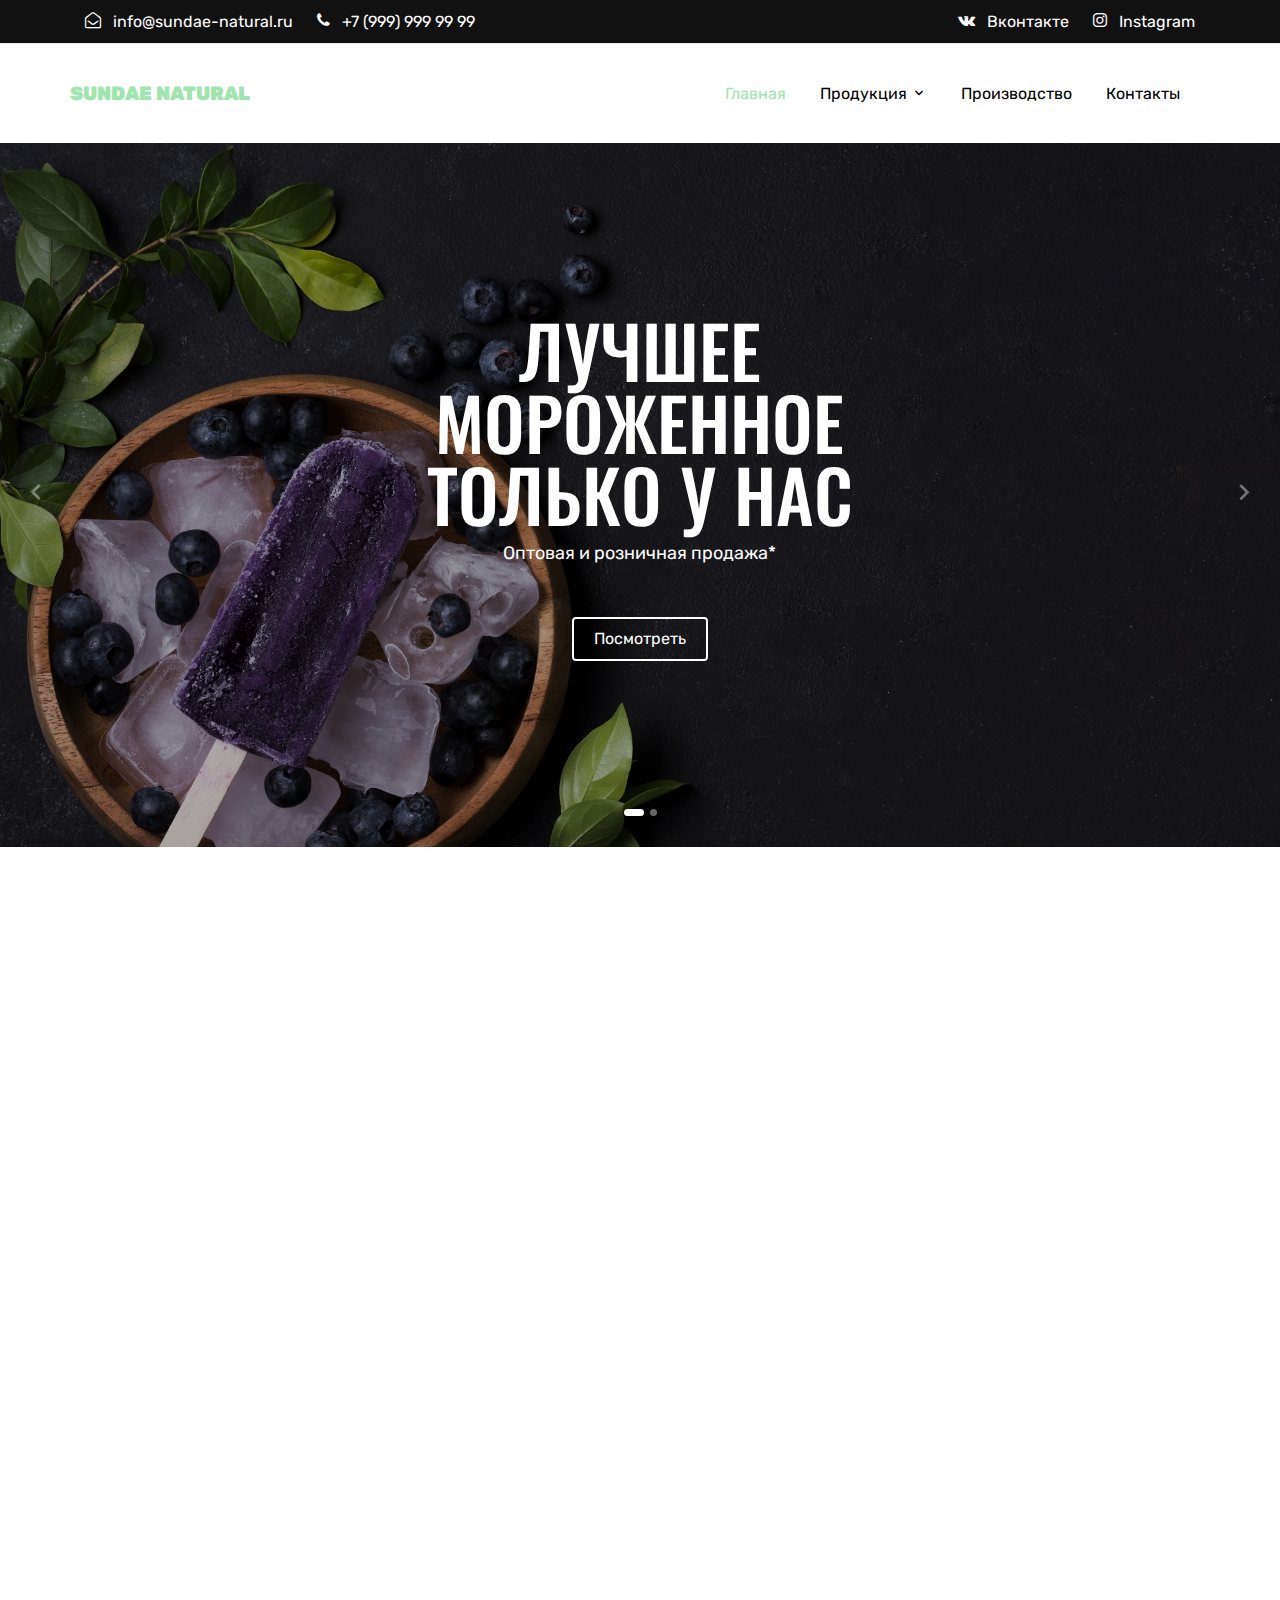
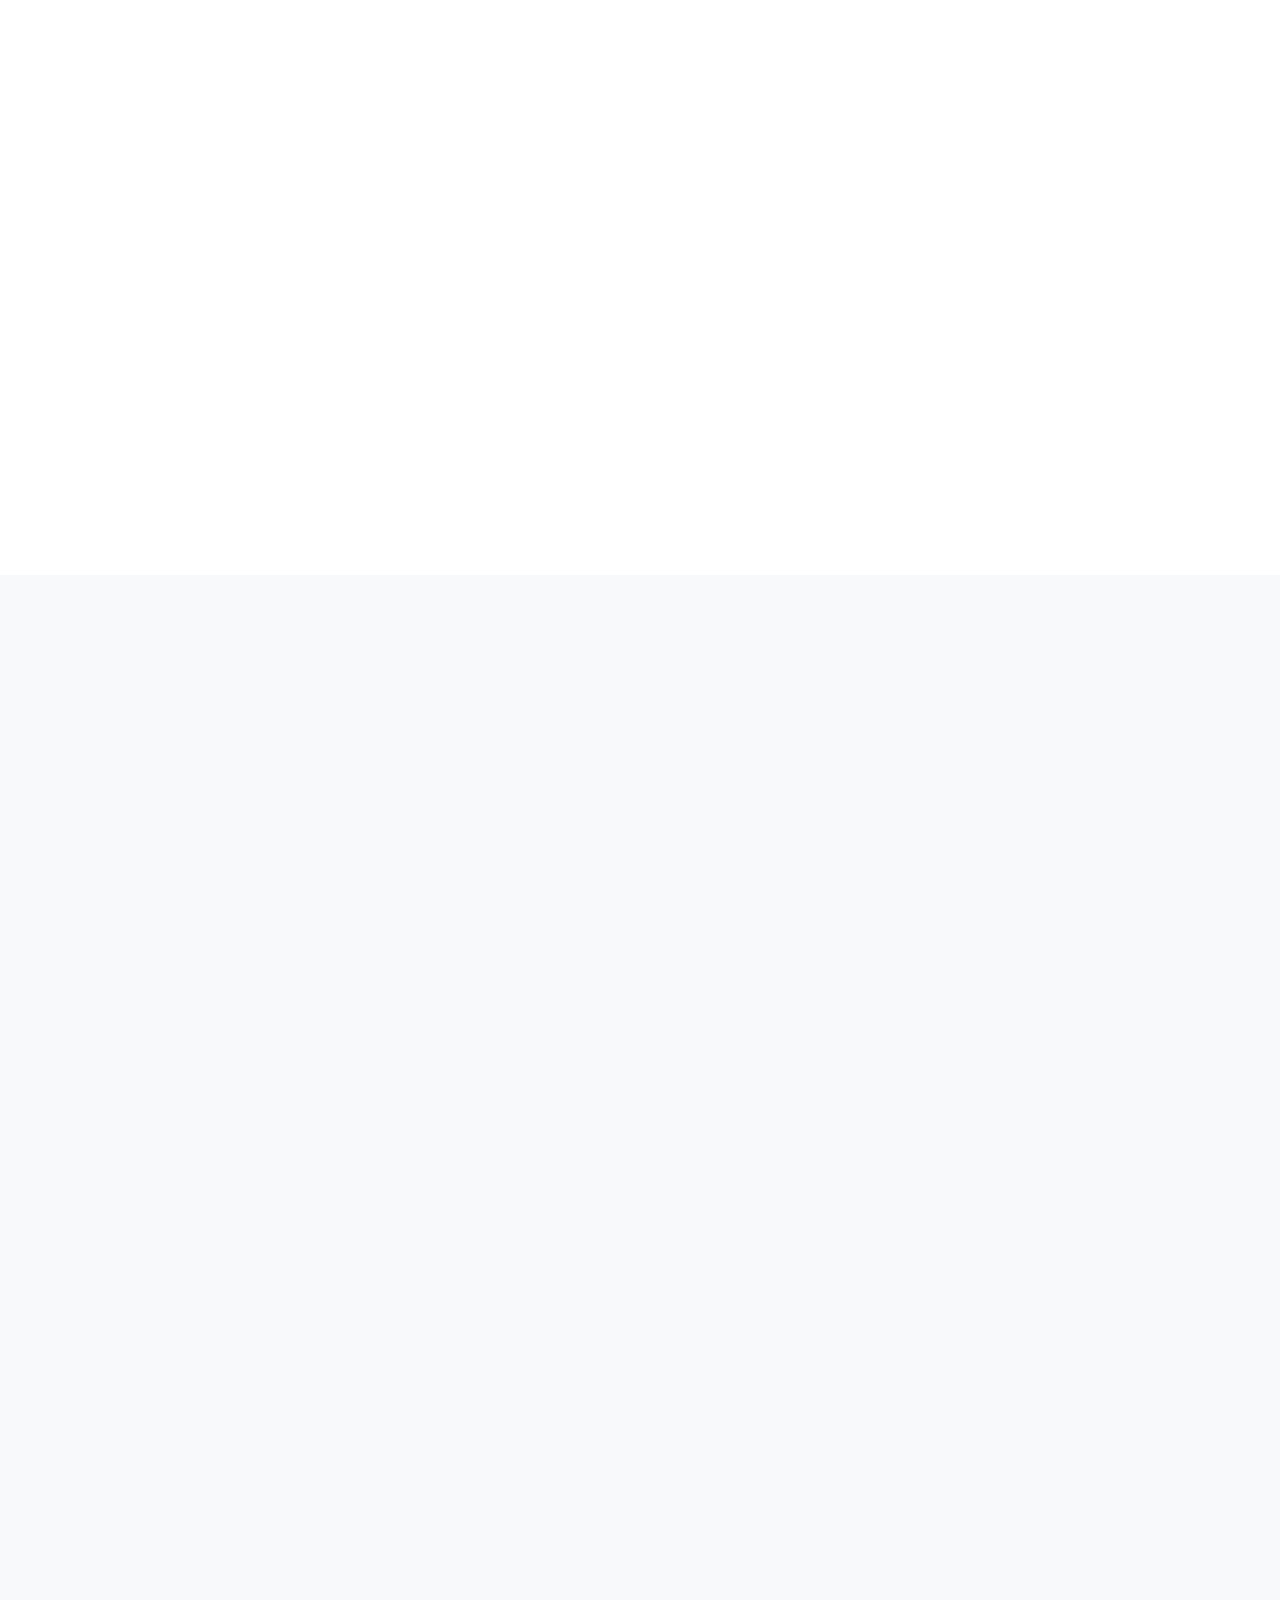
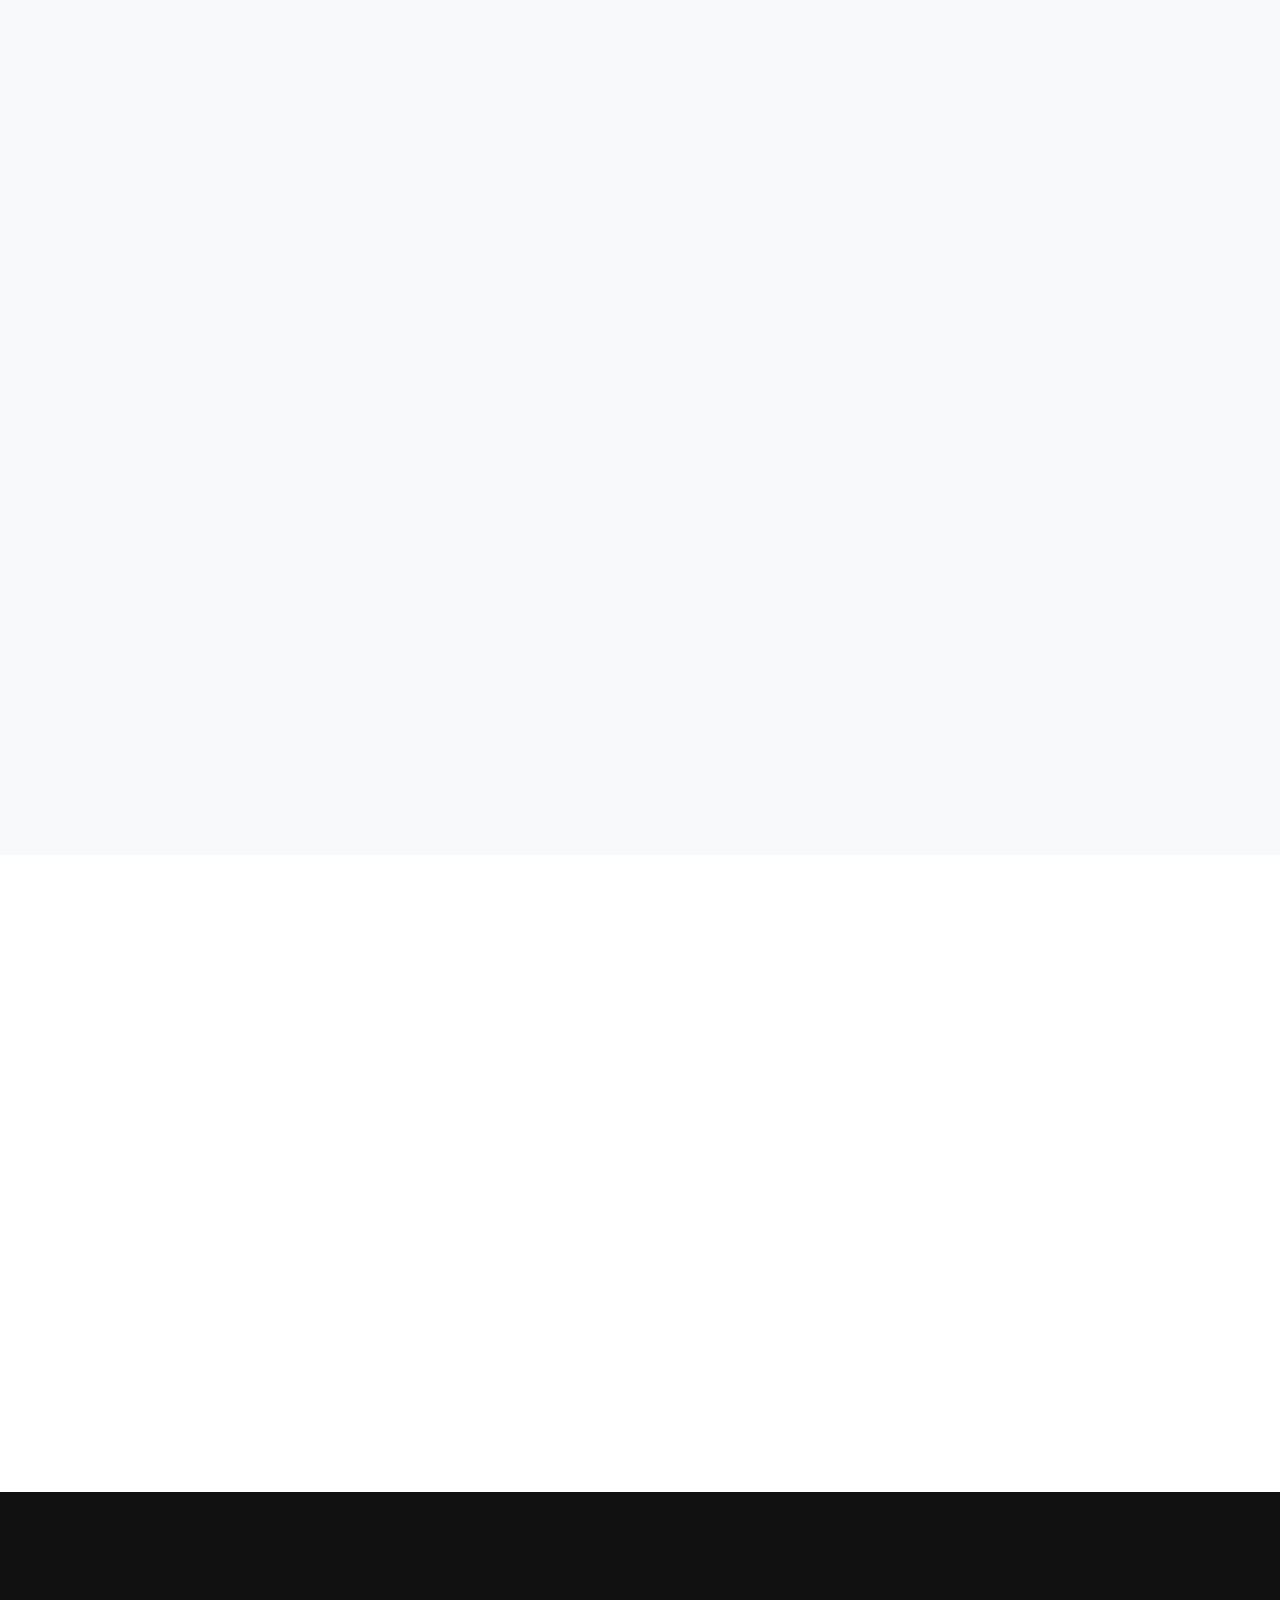
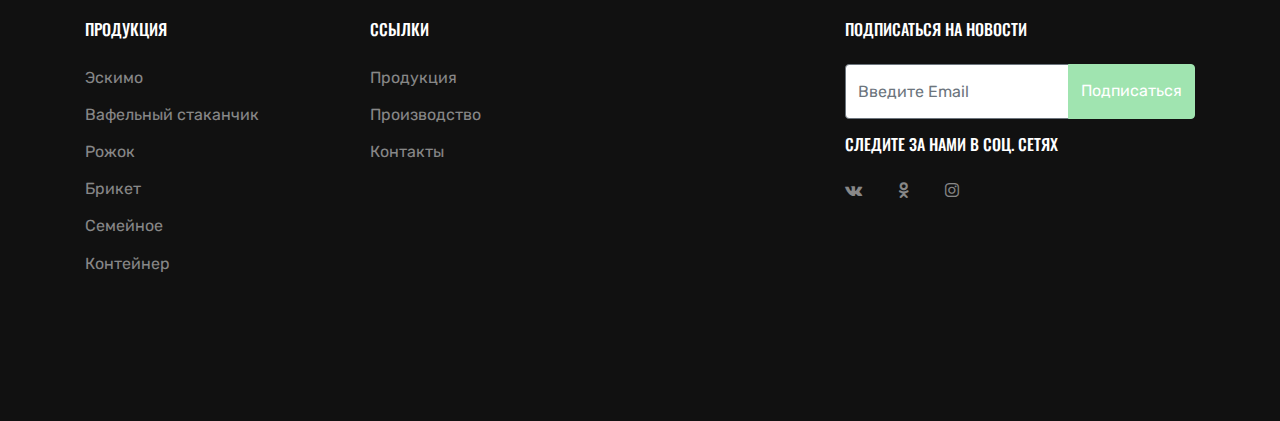
==== commit c73feea6: "5" ====
--- a/index.html
+++ b/index.html
@@ -112,7 +112,7 @@
                         <h1 data-aos="fade-up" data-aos-delay="">Лучшее мороженное только у нас</h1>
                         <p class="mb-5" data-aos="fade-up" data-aos-delay="100">Оптовая и розничная продажа*</p>
                         <p data-aos="fade-up" data-aos-delay="200">
-                            <a href="#eskimo-section" class="btn btn-outline-white border-w-2 btn-md">Посмотреть</a>
+                            <a href="#eskimo-section" class="btn btn-outline-white border-w-2 btn-md smoothscroll">Посмотреть</a>
                         </p>
                     </div>
                 </div>
@@ -129,7 +129,7 @@
                         <p class="mb-5" data-aos="fade-up" data-aos-delay="100">Новые необыкновенные вкусы фруктового
                             льда в ассортименте</p>
                         <p data-aos="fade-up" data-aos-delay="200">
-                            <a href="#eskimo-ice" class="btn btn-outline-white border-w-2 btn-md">Посмотреть</a>
+                            <a href="#eskimo-ice" class="btn btn-outline-white border-w-2 btn-md smoothscroll">Посмотреть</a>
                         </p>
                     </div>
                 </div>
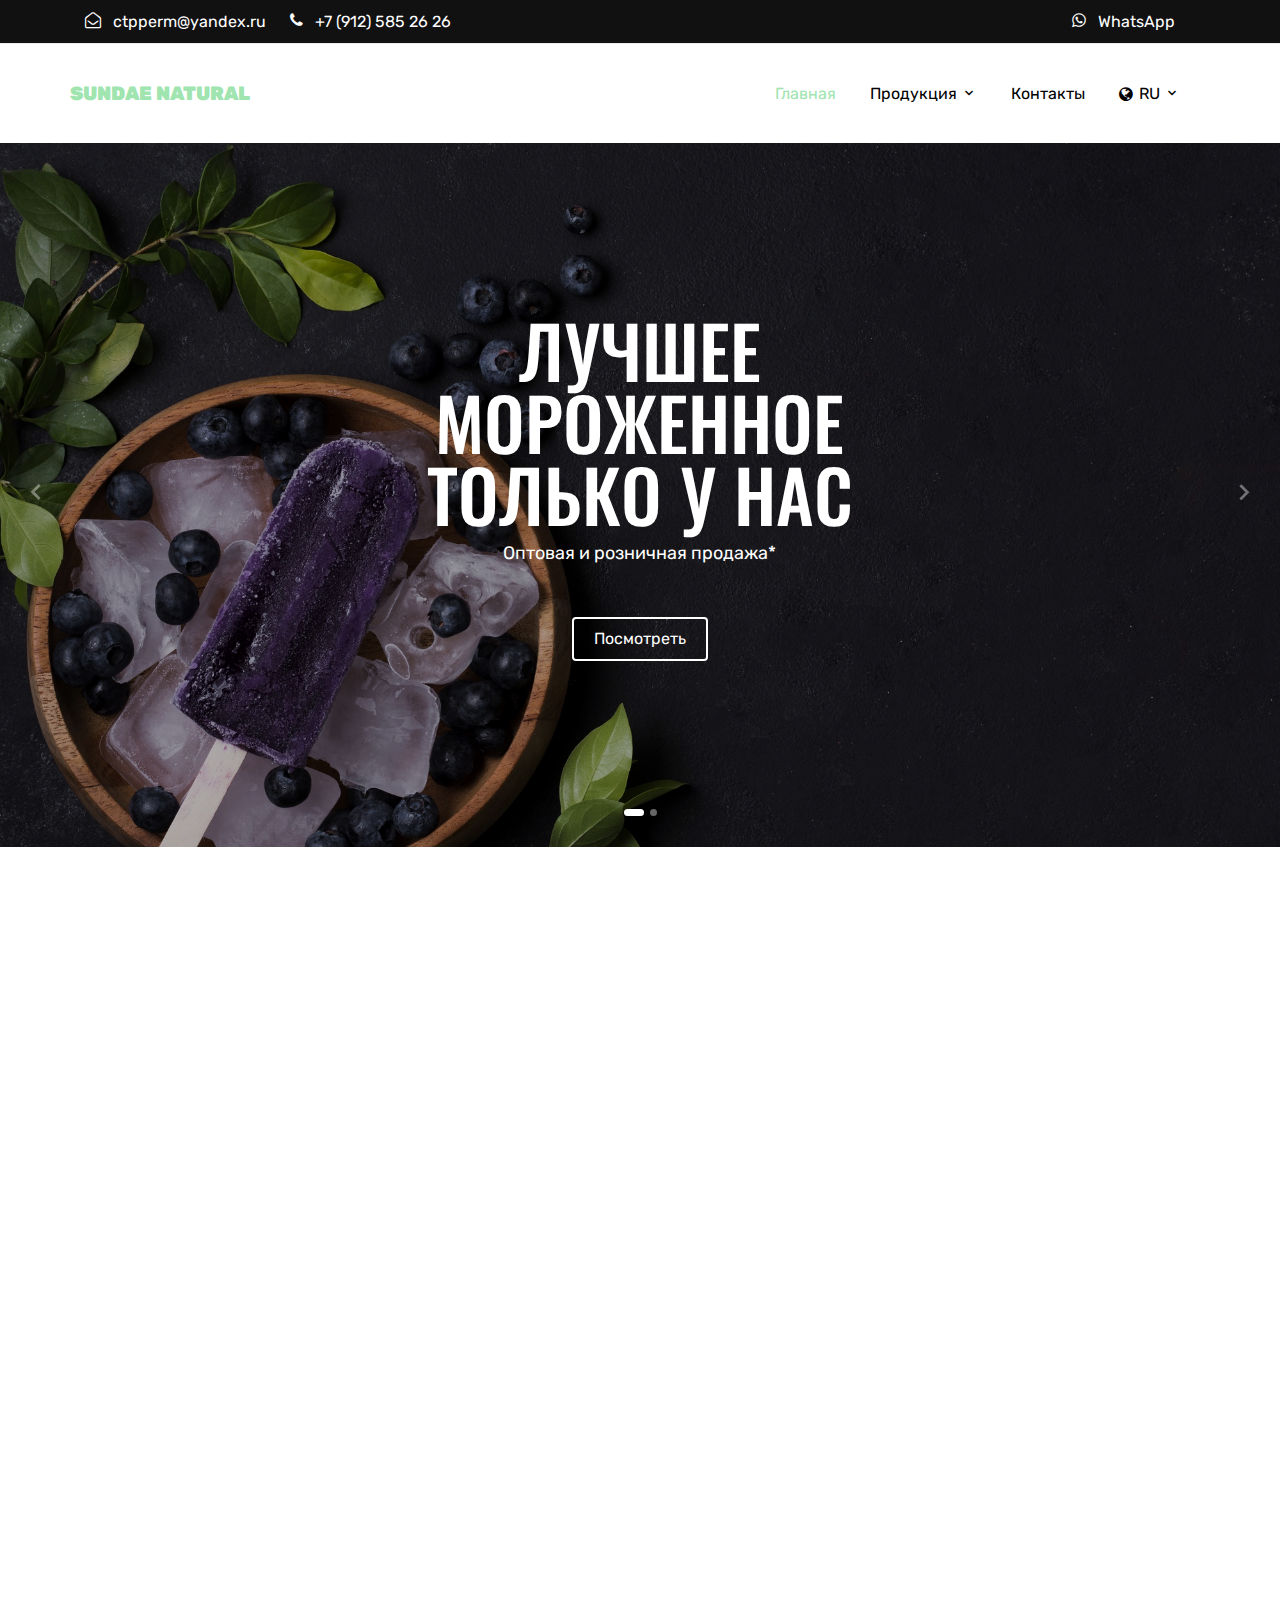
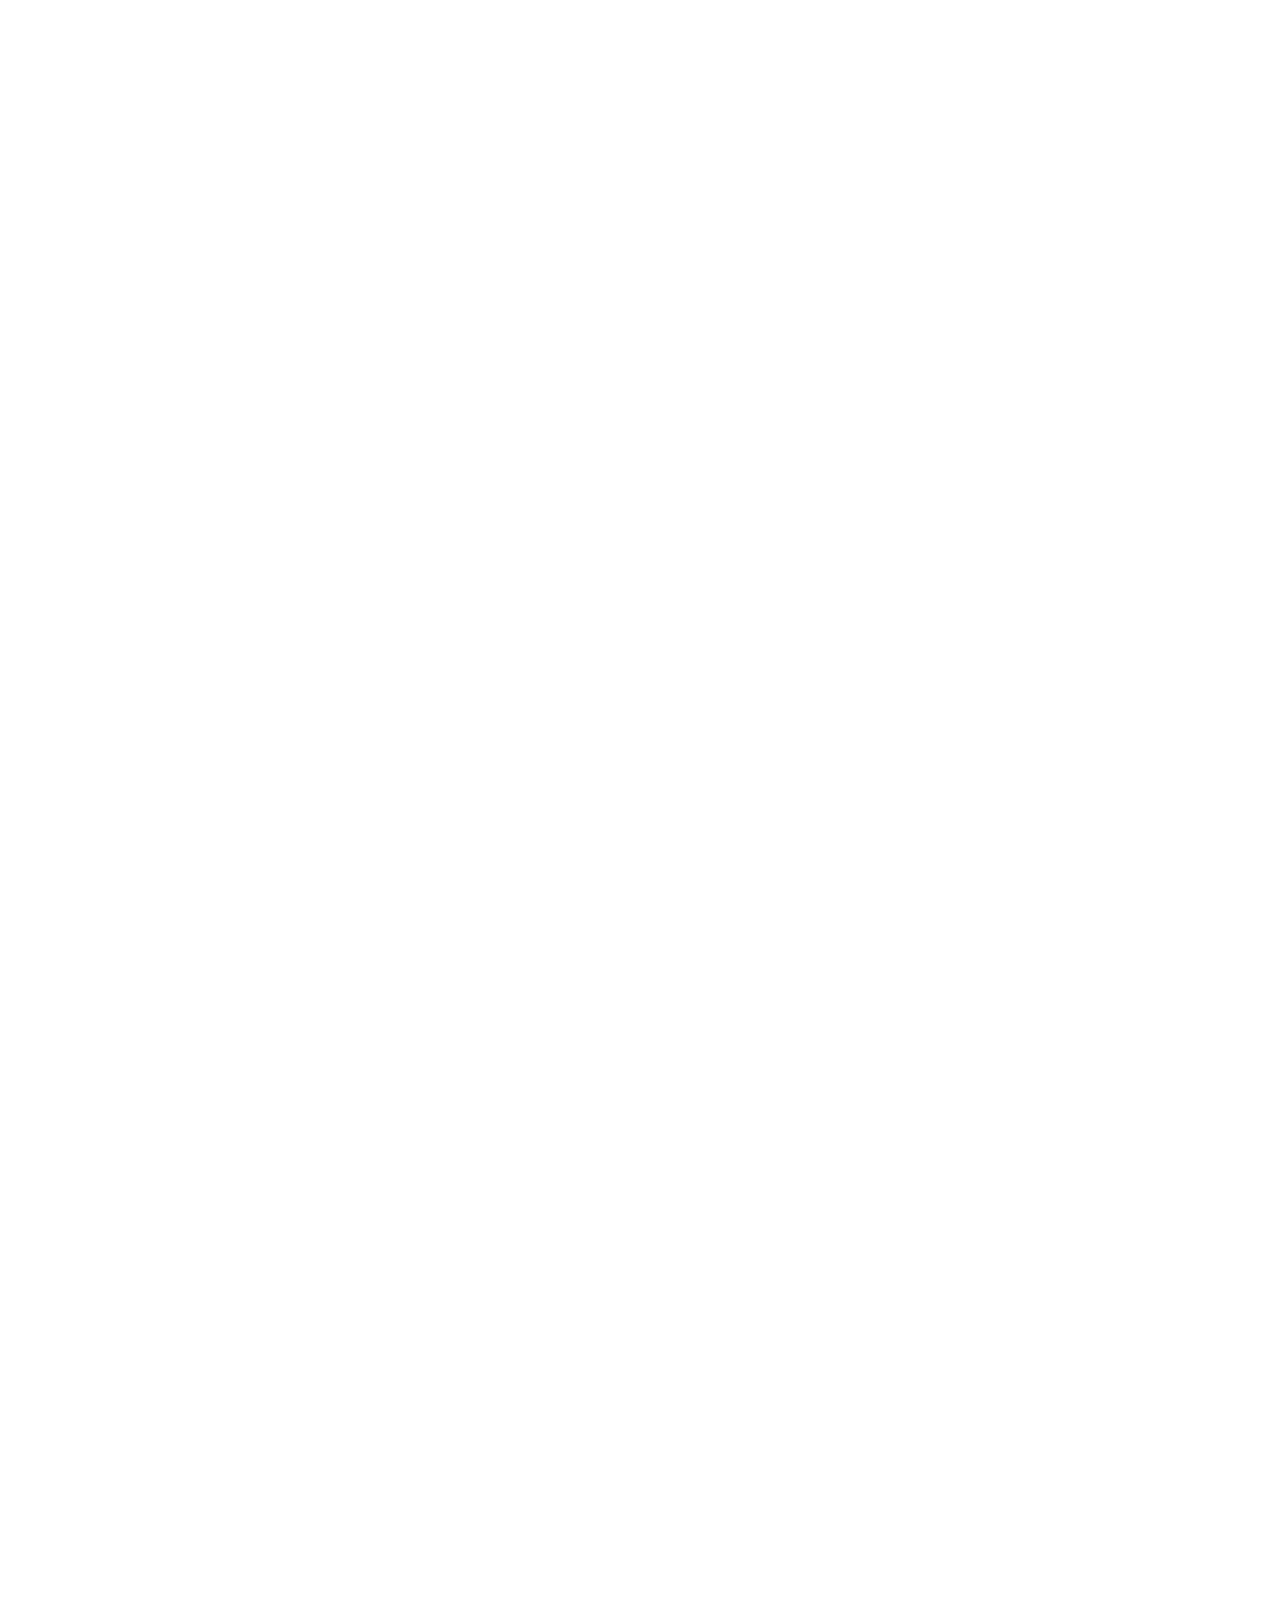
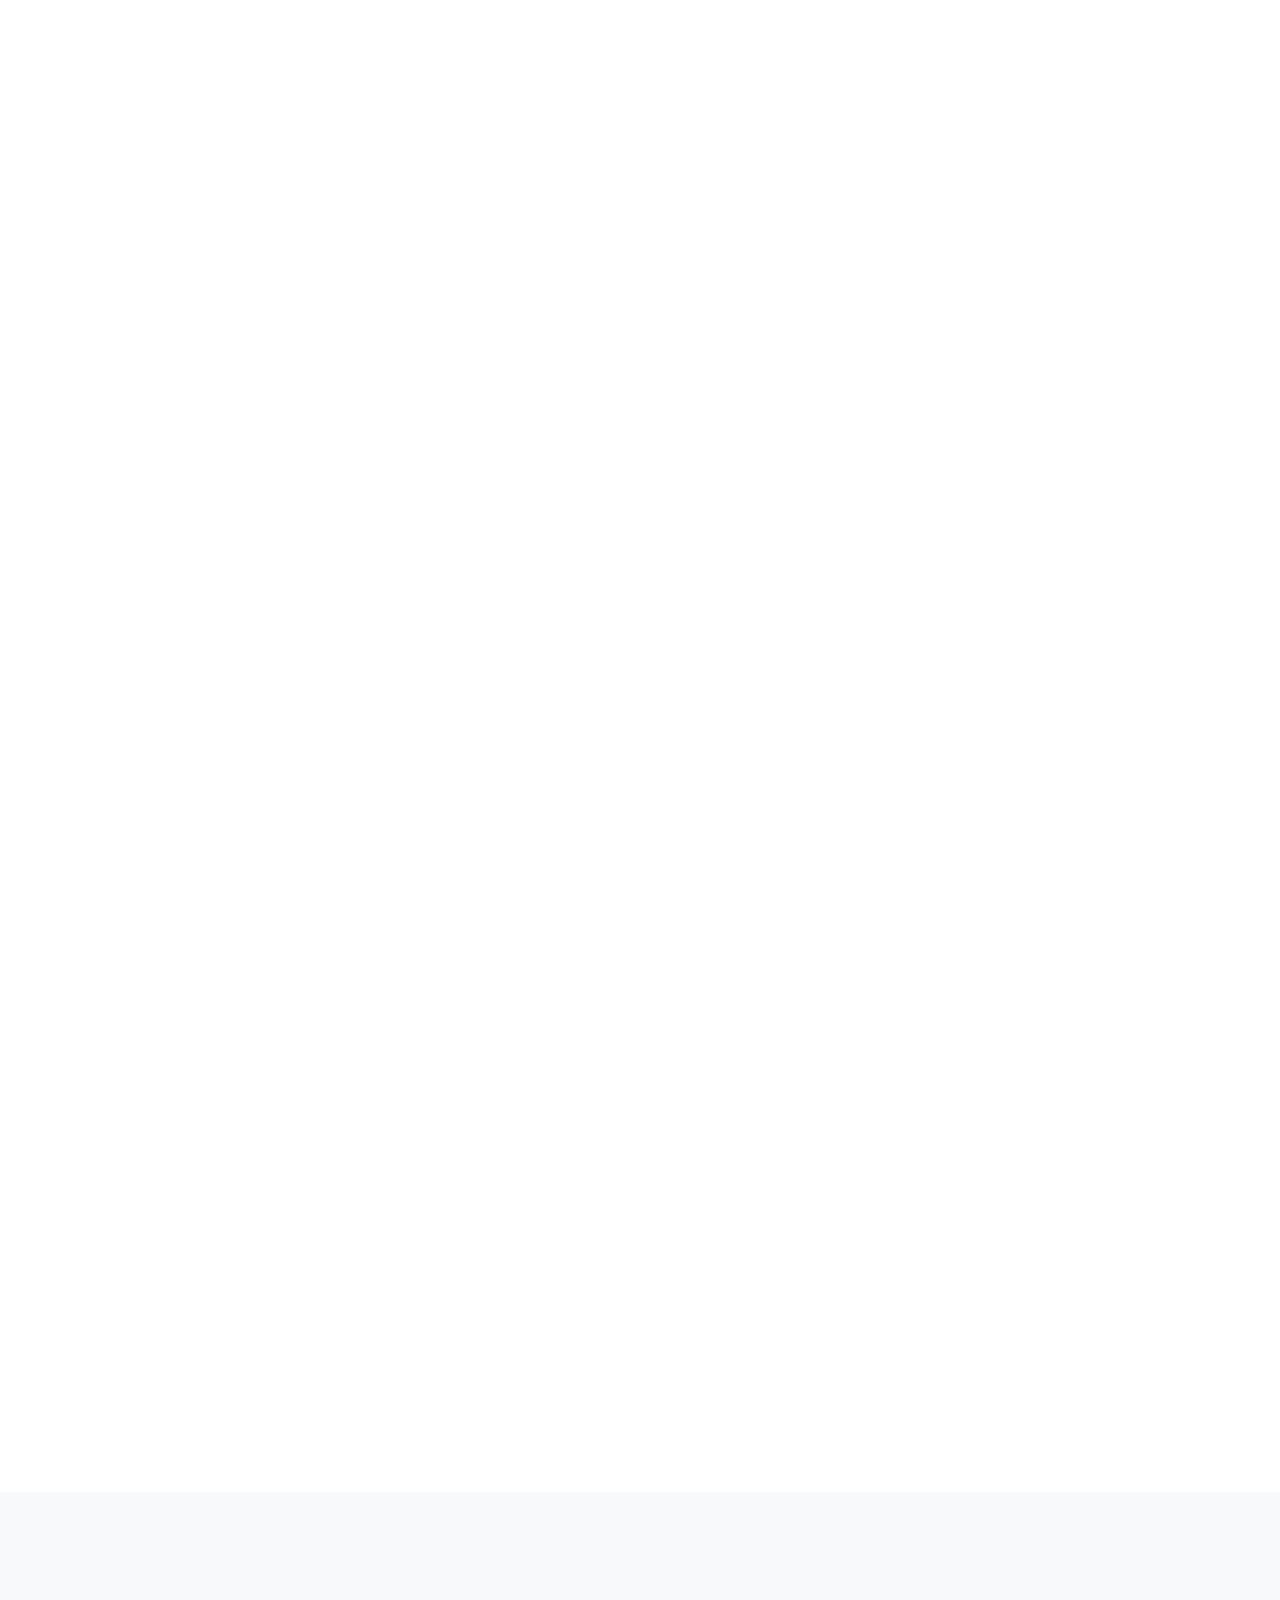
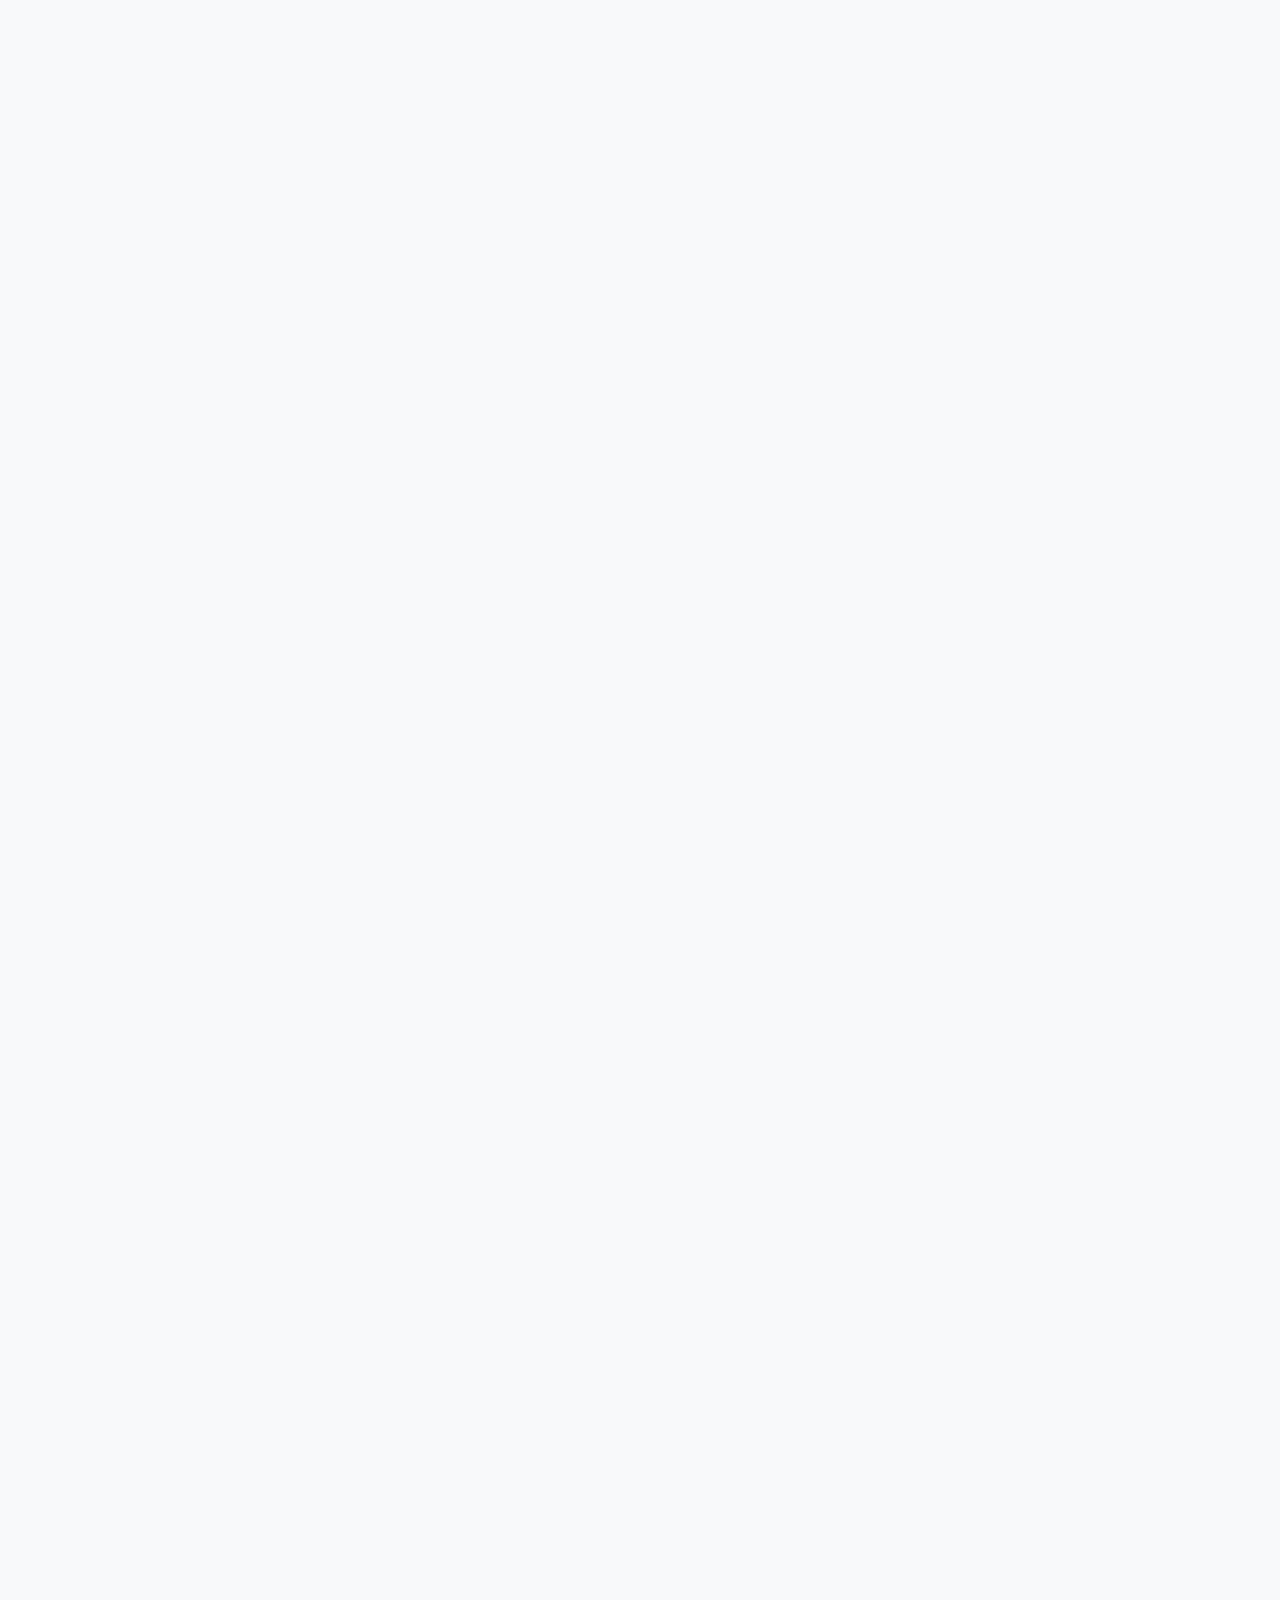
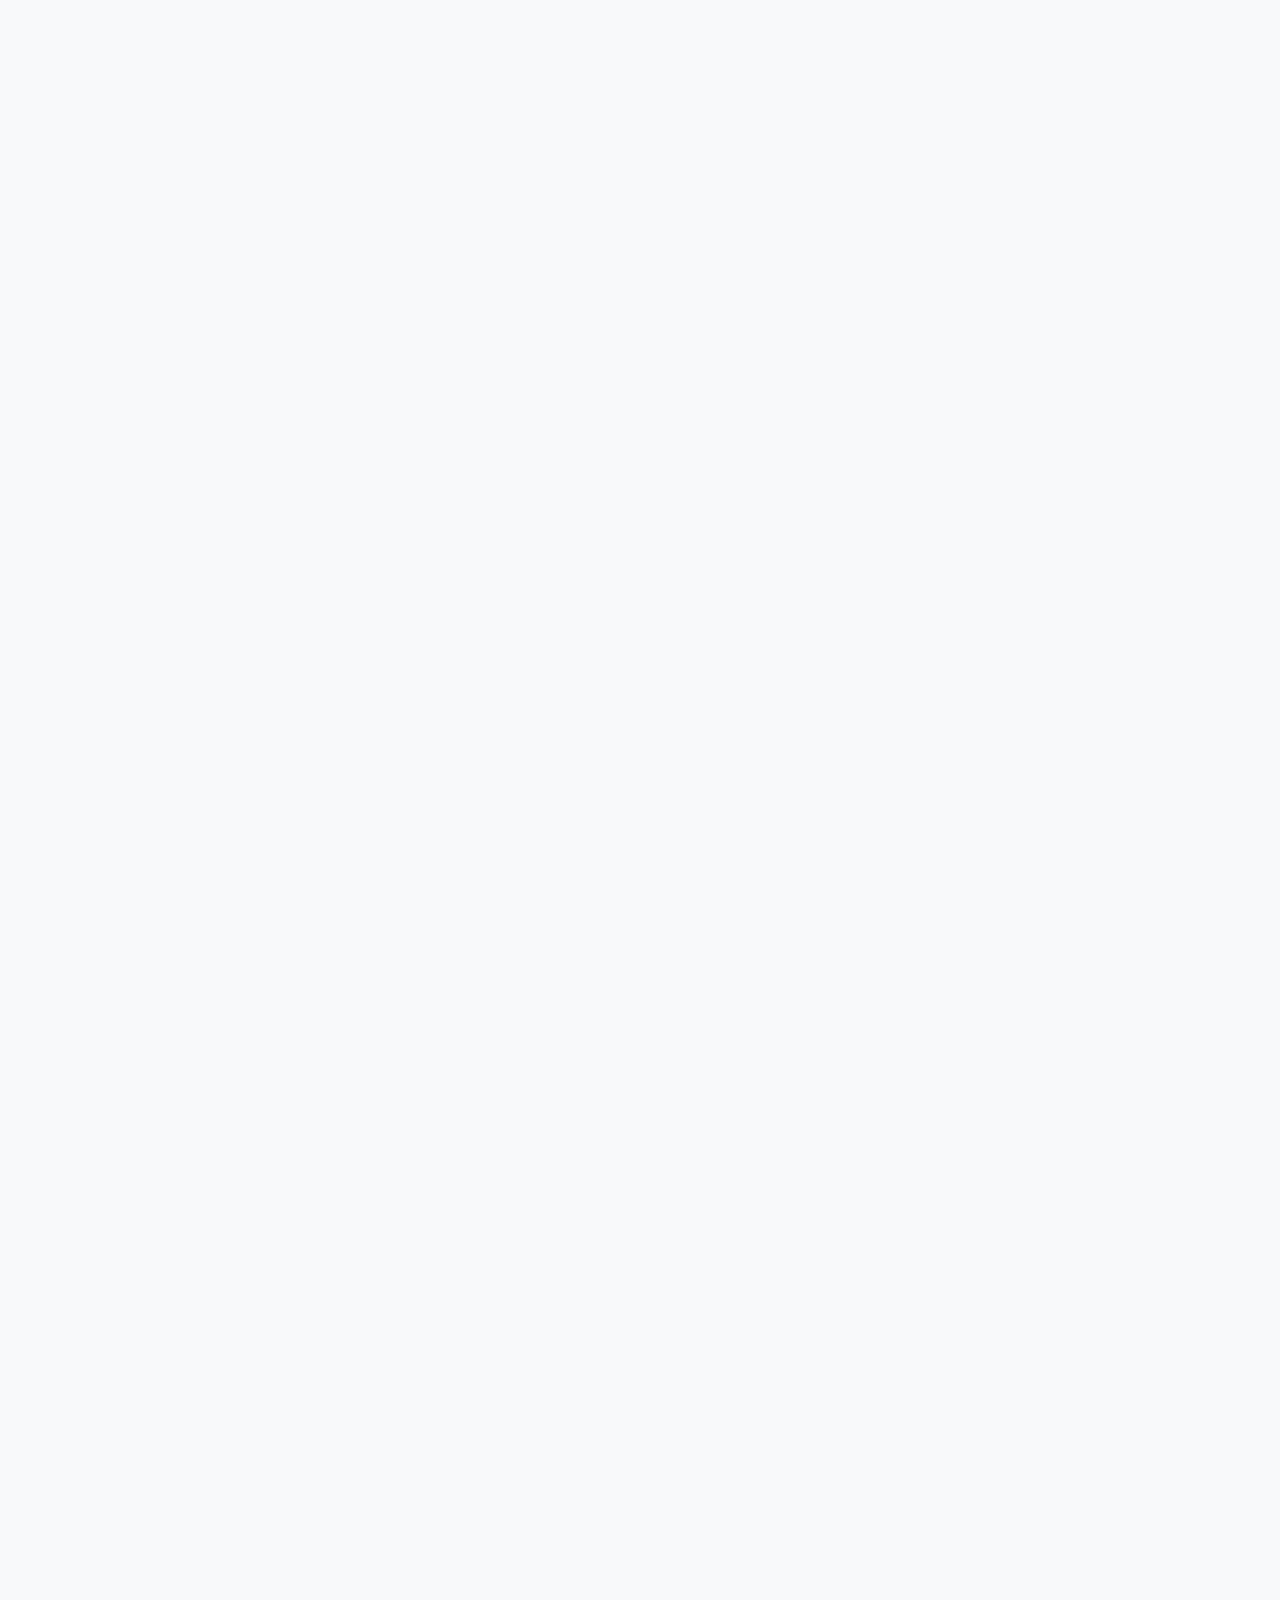
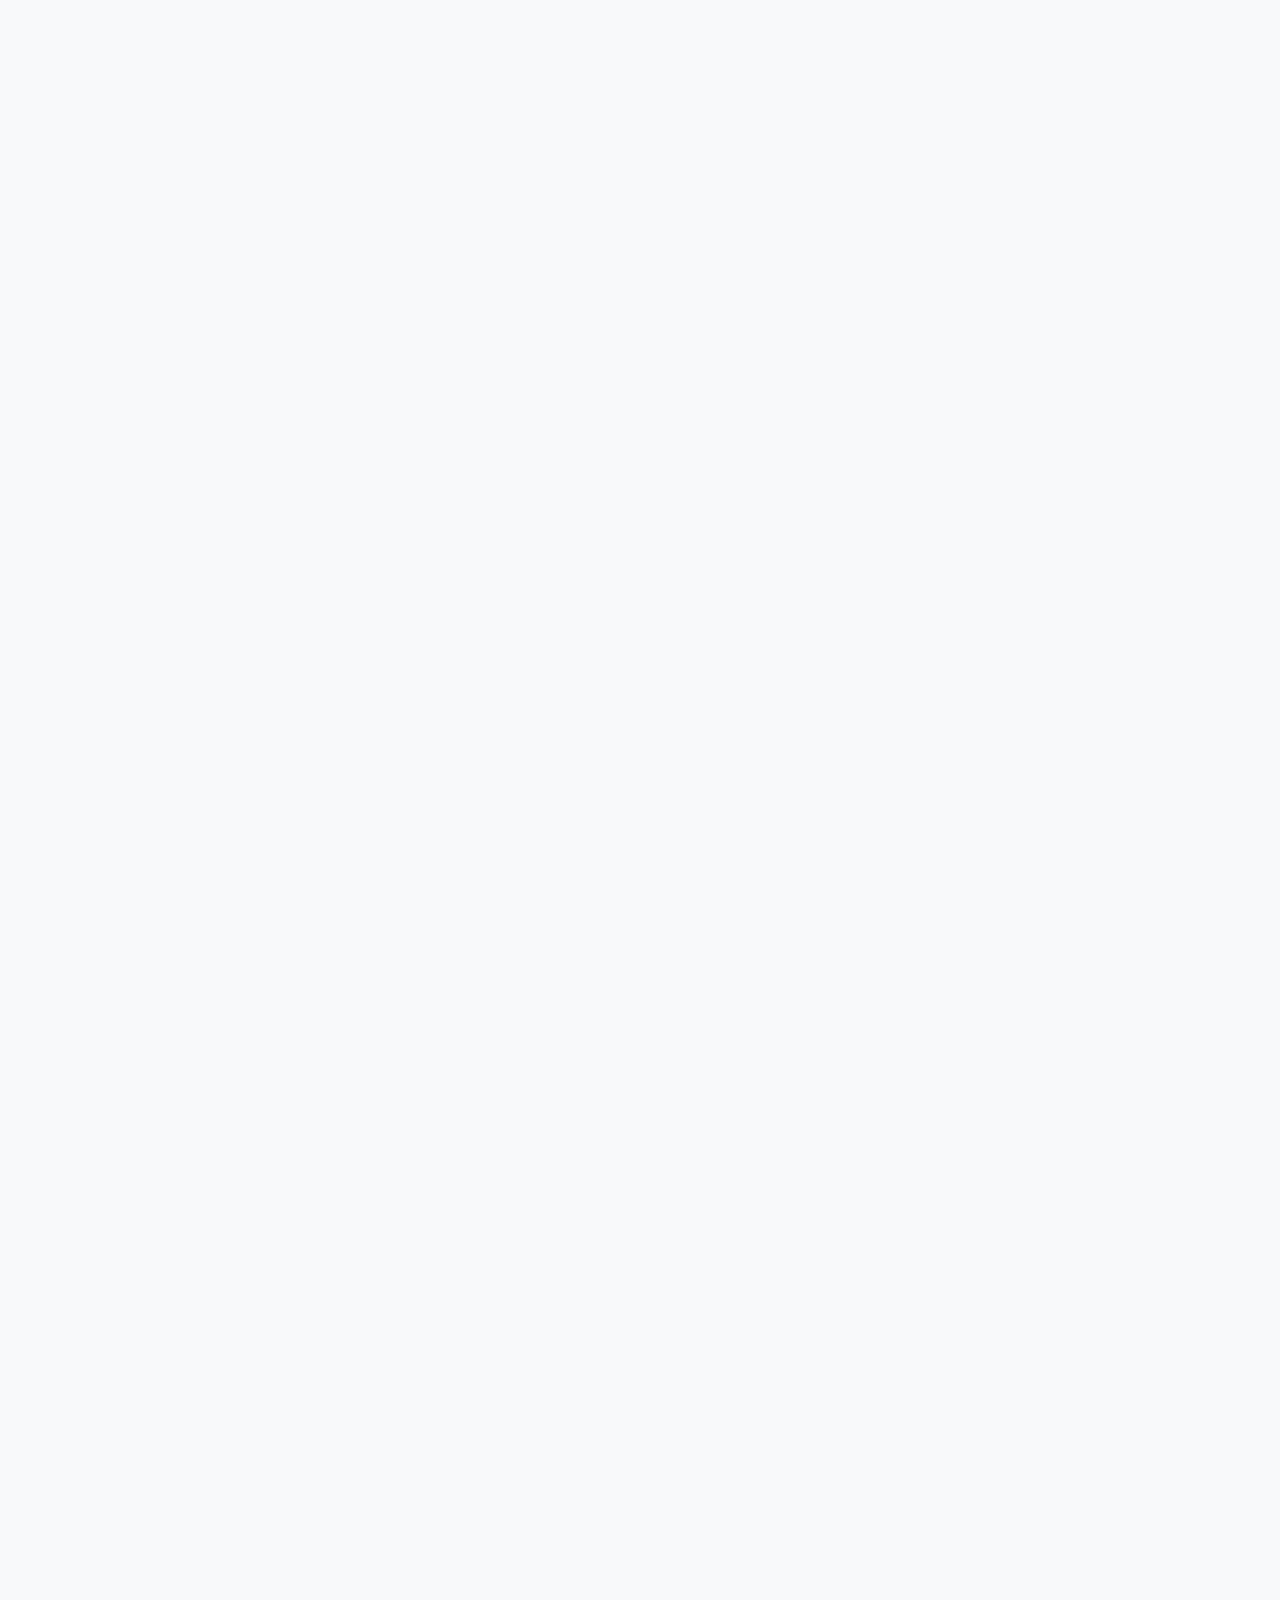
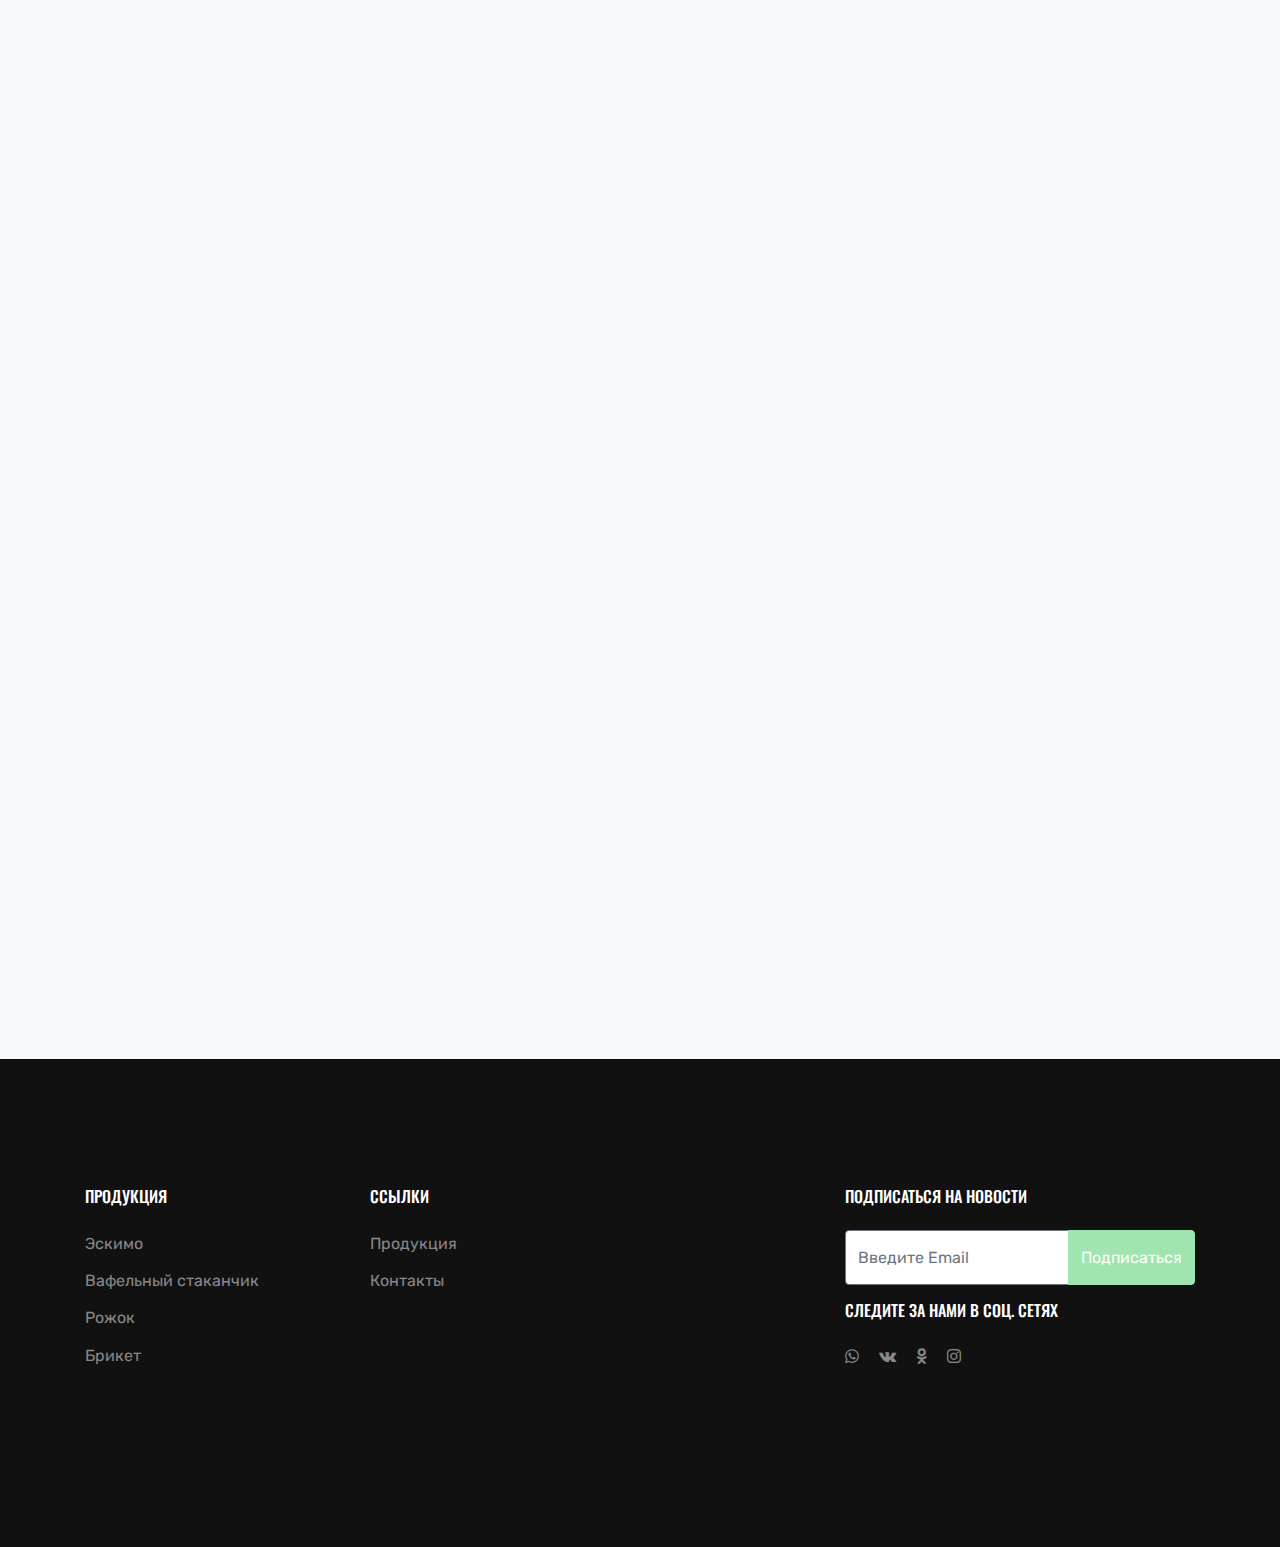
==== commit ff35aaa8: "6" ====
--- a/index.html
+++ b/index.html
@@ -40,20 +40,16 @@
             <div class="row">
                 <div class="col-12">
                     <a href="#" class="text-white"><span class="mr-2 text-white icon-envelope-open-o"></span> <span
-                            class="d-none d-md-inline-block">info@sundae-natural.ru</span></a>
+                            class="d-none d-md-inline-block">ctpperm@yandex.ru</span></a>
                     <span class="mx-md-2 d-inline-block"></span>
                     <a href="#" class="text-white"><span class="mr-2 text-white icon-phone"></span> <span
-                            class="d-none d-md-inline-block">+7 (999) 999 99 99</span></a>
-
+                            class="d-none d-md-inline-block">+7 (912) 585 26 26</span></a>
 
                     <div class="float-right">
 
-                        <a href="#" class="text-white"><span class="mr-2 text-white icon-vk"></span> <span
-                                class="d-none d-md-inline-block">Вконтакте</span></a>
+                        <a href="https://wa.me/79125852626" class="text-white"><span class="mr-2 text-white icon-whatsapp"></span> <span
+                                class="d-none d-md-inline-block">WhatsApp</span></a>
                         <span class="mx-md-2 d-inline-block"></span>
-                        <a href="#" class="text-white"><span class="mr-2 text-white icon-instagram"></span> <span
-                                class="d-none d-md-inline-block">Instagram</span></a>
-
                     </div>
 
                 </div>
@@ -83,12 +79,21 @@
                                 <a href="#eskimo-section" class="nav-link">Продукция</a>
                                 <ul class="dropdown arrow-top">
                                     <li><a href="#eskimo-section" class="nav-link">Эскимо</a></li>
-                                    <li><a href="#pricing-section" class="nav-link">Вафельный стаканчик</a></li>
-                                    <li><a href="#faq-section" class="nav-link">Рожок</a></li>
+                                    <li><a href="#waffle-cup-section" class="nav-link">Вафельный стаканчик</a></li>
+                                    <li><a href="#horn-section" class="nav-link">Рожок</a></li>
+                                    <li><a href="#briquette-section" class="nav-link">Брикет</a></li>
+<!--                                    <li><a href="#eskimo-section" class="nav-link">Семейное</a></li>-->
+<!--                                    <li><a href="#eskimo-section" class="nav-link">Контейнер</a></li>-->
                                 </ul>
                             </li>
-                            <li><a href="#blog-section" class="nav-link">Производство</a></li>
-                            <li><a href="#contact-section" class="nav-link">Контакты</a></li>
+<!--                            <li><a href="#manufacture-section" class="nav-link">Производство</a></li>-->
+                            <li><a href="#contacts-section" class="nav-link">Контакты</a></li>
+                            <li class="has-children">
+                                <a href="#" class="nav-link" style="padding-left: 20px"><span class="icon-globe" id="lang-icon"></span> RU</a>
+                                <ul class="dropdown arrow-top">
+                                    <li><a href="#" class="nav-link">EN</a></li>
+                                </ul>
+                            </li>
                         </ul>
                     </nav>
 
@@ -183,7 +188,7 @@
             </div>
             <div class="row">
                 <div class="col-lg-7 mb-5 mb-lg-0 p-lg-5 align-self-center" data-aos="fade-right" data-aos-delay="">
-                    <img src="images/eskimo1.png" alt="" class="img-eskimo">
+                    <img src="images/eskimo1.png" alt="" class="img-eskimo" data-toggle="modal" data-target="#eskimo1-modal">
                 </div>
                 <div class="col-lg-5 p-lg-5" data-aos="fade-right" data-aos-delay="">
                     <h3 class="mb-3 text-black">Каштан</h3>
@@ -261,7 +266,7 @@
             <div class="row">
                 <div class="col-12 col-lg-7 mb-5 mb-lg-0 p-lg-5 order-xl-last align-self-center" data-aos="fade-left"
                      data-aos-delay="">
-                    <img src="images/eskimo3.png" alt="" class="img-eskimo">
+                    <img src="images/eskimo3.png" alt="" class="img-eskimo" data-toggle="modal" data-target="#eskimo3-modal">
                 </div>
                 <div class="col-12 col-lg-5 p-lg-5" data-aos="fade-left" data-aos-delay="">
                     <h3 class="mb-3 text-black">Люкс</h3>
@@ -338,7 +343,7 @@
 
             <div class="row">
                 <div class="col-lg-7 mb-5 mb-lg-0 p-lg-5 align-self-center" data-aos="fade-right" data-aos-delay="">
-                    <img src="images/eskimo4.png" alt="" class="img-eskimo">
+                    <img src="images/eskimo4.png" alt="" class="img-eskimo" data-toggle="modal" data-target="#eskimo4-modal">
                 </div>
                 <div class="col-lg-5 p-lg-5" data-aos="fade-right" data-aos-delay="">
                     <h3 class="mb-3 text-black">Столичное</h3>
@@ -414,13 +419,13 @@
 
         </div>
     </div>
-    <div class="site-section bg-light" id="eskimo-ice">
+    <div class="site-section" id="eskimo-ice">
         <div class="container">
             <div class="row">
                 <div class="col-lg-6">
                     <div class="row">
                         <div class="col-lg-7 mb-5 mb-lg-0 p-lg-5 text-center" data-aos="fade-right" data-aos-delay="">
-                            <img src="images/eskimo5.png" alt="" class="img-eskimo vertical-img">
+                            <img src="images/eskimo5.png" alt="" class="img-eskimo vertical-img" data-toggle="modal" data-target="#eskimo5-modal">
                         </div>
                         <div class="col-lg-5 p-lg-5 align-self-center" data-aos="fade-right" data-aos-delay="">
                             <h3 class="mb-3 text-black">Фруктовый лед</h3>
@@ -436,7 +441,7 @@
                 <div class="col-lg-6">
                     <div class="row">
                         <div class="col-lg-7 mb-5 mb-lg-0 p-lg-5 text-center" data-aos="fade-left" data-aos-delay="">
-                            <img src="images/eskimo6.png" alt="" class="img-eskimo vertical-img">
+                            <img src="images/eskimo6.png" alt="" class="img-eskimo vertical-img" data-toggle="modal" data-target="#eskimo6-modal">
                         </div>
                         <div class="col-lg-5 p-lg-5 align-self-center" data-aos="fade-left" data-aos-delay="">
                             <h3 class="mb-3 text-black">Летний</h3>
@@ -558,7 +563,7 @@
             <div class="row">
                 <div class="col-lg-7 mb-5 mb-lg-0 p-lg-5 order-xl-last align-self-center" data-aos="fade-right"
                      data-aos-delay="">
-                    <img src="images/eskimo-ice1.png" alt="" class="img-eskimo">
+                    <img src="images/eskimo-ice1.png" alt="" class="img-eskimo" data-toggle="modal" data-target="#eskimo-ice1-modal">
                 </div>
                 <div class="col-lg-5 p-lg-5" data-aos="fade-right" data-aos-delay="">
                     <h3 class="mb-3 text-black">Яблоко-лед</h3>
@@ -626,7 +631,7 @@
 
             <div class="row">
                 <div class="col-lg-7 mb-5 mb-lg-0 p-lg-5 align-self-center" data-aos="fade-left" data-aos-delay="">
-                    <img src="images/eskimo-ice2.png" alt="" class="img-eskimo">
+                    <img src="images/eskimo-ice2.png" alt="" class="img-eskimo" data-toggle="modal" data-target="#eskimo-ice2-modal">
                 </div>
                 <div class="col-lg-5 p-lg-5" data-aos="fade-left" data-aos-delay="">
                     <h3 class="mb-3 text-black">Вишня-лед</h3>
@@ -694,7 +699,7 @@
             <div class="row">
                 <div class="col-lg-7 mb-5 mb-lg-0 p-lg-5 order-xl-last align-self-center" data-aos="fade-right"
                      data-aos-delay="">
-                    <img src="images/eskimo-ice3.png" alt="" class="img-eskimo">
+                    <img src="images/eskimo-ice3.png" alt="" class="img-eskimo" data-toggle="modal" data-target="#eskimo-ice3-modal">
                 </div>
                 <div class="col-lg-5 p-lg-5" data-aos="fade-right" data-aos-delay="">
                     <h3 class="mb-3 text-black">Манго-лед</h3>
@@ -761,13 +766,13 @@
         </div>
     </div>
 
-    <div class="site-section" id="eskimo-section2">
+    <div class="site-section " id="eskimo-section2">
         <div class="container">
             <div class="row">
                 <div class="col-lg-4">
                     <div class="row">
                         <div class="col-lg-6 mb-5 mb-lg-0 text-center" data-aos="fade-right" data-aos-delay="">
-                            <img src="images/eskimo7.png" alt="" class="img-eskimo vertical-img">
+                            <img src="images/eskimo7.png" alt="" class="img-eskimo vertical-img" data-toggle="modal" data-target="#eskimo7-modal">
                         </div>
                         <div class="col-lg-6 align-self-center" data-aos="fade-left" data-aos-delay="">
                             <h3 class="mb-3 text-black">Пломбир с ароматом ванили</h3>
@@ -783,7 +788,7 @@
                 <div class="col-lg-4">
                     <div class="row">
                         <div class="col-lg-6 mb-5 mb-lg-0 text-center" data-aos="fade-right" data-aos-delay="">
-                            <img src="images/eskimo8.png" alt="" class="img-eskimo vertical-img">
+                            <img src="images/eskimo8.png" alt="" class="img-eskimo vertical-img" data-toggle="modal" data-target="#eskimo8-modal">
                         </div>
                         <div class="col-lg-6 align-self-center" data-aos="fade-left" data-aos-delay="">
                             <h3 class="mb-3 text-black">Пломбир шоколадный</h3>
@@ -799,7 +804,7 @@
                 <div class="col-lg-4">
                     <div class="row">
                         <div class="col-lg-6 mb-5 mb-lg-0 text-center" data-aos="fade-right" data-aos-delay="">
-                            <img src="images/eskimo9.png" alt="" class="img-eskimo vertical-img">
+                            <img src="images/eskimo9.png" alt="" class="img-eskimo vertical-img" data-toggle="modal" data-target="#eskimo9-modal">
                         </div>
                         <div class="col-lg-6 align-self-center" data-aos="fade-left" data-aos-delay="">
                             <h3 class="mb-3 text-black">Пломбир крем-брюле</h3>
@@ -993,6 +998,1105 @@
                 </div>
             </div>
 
+        </div>
+    </div>
+
+    <div class="site-section bg-light" id="waffle-cup-section">
+        <div class="container">
+            <div class="row mb-5 justify-content-center">
+                <div class="col-md-12 text-center">
+                    <div class="block-heading-2 aos-init aos-animate" data-aos="fade-up" data-aos-delay="">
+                        <h2>ВАФЕЛЬНЫЙ СТАКАНЧИК</h2>
+                    </div>
+                </div>
+            </div>
+
+            <div class="row">
+                <div class="col-lg-7 mb-5 mb-lg-0 p-lg-5 align-self-center" data-aos="fade-right" data-aos-delay="">
+                    <img src="images/eskimo1.png" alt="" class="img-eskimo" data-toggle="modal" data-target="#waffle-cup1-modal">
+                </div>
+                <div class="col-lg-5 p-lg-5" data-aos="fade-right" data-aos-delay="">
+                    <h3 class="mb-3 text-black">Страчателла</h3>
+                    <p>Пломбир с ароматом ванили с шоколадной стружкой в вафельном стаканчике.</p>
+                    <span class="d-block text-muted mb-3"><b>Масса:</b> 80 гр</span>
+                    <p>
+                        <a href="#" class="btn btn-primary btn-md text-white" data-toggle="modal"
+                           data-target="#waffle-cup1-modal">Подробнее</a>
+                    </p>
+                </div>
+            </div>
+            <!-- Modal -->
+            <div class="modal fade" id="waffle-cup1-modal" tabindex="-1" role="dialog" aria-labelledby="exampleModalCenterTitle"
+                 aria-hidden="true">
+                <div class="modal-dialog modal-dialog-centered modal-lg" role="document">
+                    <div class="modal-content">
+                        <div class="modal-header" style="border: 0">
+                            <h2 class="modal-title" style="font-size: 3em; color: #a0e4b0;">Страчателла</h2>
+                            <button type="button" class="close" data-dismiss="modal" aria-label="Close">
+                                <span aria-hidden="true">&times;</span>
+                            </button>
+                        </div>
+                        <div class="modal-body">
+                            <div class="product-item__full-img">
+                                <img src="images/eskimo1.png" alt="Страчателла" width="100%">
+                            </div>
+                            <div class="product-item__info">
+                                <p>Пломбир с ароматом ванили с шоколадной стружкой в вафельном стаканчике.</p>
+                                <div class="product-item__full-composition">
+                                    <span class="d-block text-muted mb-3"><b>Состав:</b></span>
+                                    <p>Молоко цельное пастеризованное, масло сливочное, молоко цельное сгущенное с сахаром  (молоко нормализованное, сахар, лактоза), сахар, вода питьевая, вафельный стаканчик (мука пшеничная высший сорт, мука пшеничная первый сорт, вода питьевая, крахмал картофельный, масло подсолнечное, порошок яичный, разрыхлитель – гидрокарбонат натрия, соль поваренная пищевая йодированная (содержит антислеживающий агент Е536), глазурь шоколадная (стружка) (пудра сахарная, какао тёртое, какао-масло, эмульгатор соевый лецитин, ароматизатор пищевой «Ванилин»),  молоко сухое цельное, молоко сухое обезжиренное, эмульгатор (моно-и диглицериды жирных кислот), стабилизаторы (камедь рожкового дерева, гуаровая камедь, каррагинан), ароматизатор пищевой «Ванилин».
+                                    </p>
+                                </div>
+                            </div>
+                            <span class="d-block text-muted mb-3"><b>Масса:</b> 80 гр</span>
+                            <span class="d-block text-muted mb-3"><b>Пищевая ценность 100 гр. продукта:</b></span>
+                            <table class="table table-striped">
+                                <tbody>
+                                <tr>
+                                    <td>Белки, г</td>
+                                    <td>4.3</td>
+                                </tr>
+                                <tr>
+                                    <td>Жиры, г</td>
+                                    <td>15.6</td>
+                                </tr>
+                                <tr>
+                                    <td>Углеводы, г</td>
+                                    <td>25.7</td>
+                                </tr>
+                                <tr>
+                                    <td>В т. ч. сахарозы (не менее), г</td>
+                                    <td>14,9</td>
+                                </tr>
+                                <tr>
+                                    <td>Массовая доля жира, %</td>
+                                    <td>15</td>
+                                </tr>
+                                <tr>
+                                    <td>Энергетическая ценность</td>
+                                    <td>870 кДж/210 ккал</td>
+                                </tr>
+                                </tbody>
+                            </table>
+                        </div>
+                    </div>
+                </div>
+            </div>
+
+            <div class="row">
+                <div class="col-12 col-lg-7 mb-5 mb-lg-0 p-lg-5 order-xl-last align-self-center" data-aos="fade-left"
+                     data-aos-delay="">
+                    <img src="images/eskimo3.png" alt="" class="img-eskimo" data-toggle="modal" data-target="#waffle-cup2-modal">
+                </div>
+                <div class="col-12 col-lg-5 p-lg-5" data-aos="fade-left" data-aos-delay="">
+                    <h3 class="mb-3 text-black">Пломбир крем-брюле</h3>
+                    <p>Пломбир крем-брюле в вафельном стаканчике.</p>
+                    <span class="d-block text-muted mb-3"><b>Масса:</b> 80 гр</span>
+                    <p>
+                        <a href="#" class="btn btn-primary btn-md text-white" data-toggle="modal"
+                           data-target="#waffle-cup2-modal">Подробнее</a>
+                    </p>
+                </div>
+            </div>
+            <!-- Modal -->
+            <div class="modal fade" id="waffle-cup2-modal" tabindex="-1" role="dialog" aria-labelledby="exampleModalCenterTitle"
+                 aria-hidden="true">
+                <div class="modal-dialog modal-dialog-centered modal-lg" role="document">
+                    <div class="modal-content">
+                        <div class="modal-header" style="border: 0">
+                            <h2 class="modal-title" style="font-size: 3em; color: #a0e4b0;">Пломбир крем-брюле</h2>
+                            <button type="button" class="close" data-dismiss="modal" aria-label="Close">
+                                <span aria-hidden="true">&times;</span>
+                            </button>
+                        </div>
+                        <div class="modal-body">
+                            <div class="product-item__full-img">
+                                <img src="images/eskimo3.png" alt="Пломбир крем-брюле" width="100%">
+                            </div>
+                            <div class="product-item__info">
+                                <p>Пломбир крем-брюле в вафельном стаканчике.</p>
+                                <div class="product-item__full-composition">
+                                    <span class="d-block text-muted mb-3"><b>Состав:</b></span>
+                                    <p>Молоко цельное пастеризованное, масло сливочное, молоко цельное сгущённое
+                                        с сахаром (молоко нормализованное, сахар, лактоза), вода питьевая, сахар, вафельный стаканчик (мука пшеничная высший сорт, мука пшеничная первый сорт, вода питьевая, крахмал картофельный, масло подсолнечное, натуральная пшеничная клетчатка, соль поваренная пищевая йодированная БЕЗ пищевой добавки Е536), яичный порошок, разрыхлитель – гидрокарбонат натрия), молоко сухое цельное, молоко сухое обезжиренное, добавка пищевая комплексная: эмульгаторы (моно- и диглицериды жирных кислот), стабилизаторы (камедь рожкового дерева, гуаровая камедь, каррагинан). Продукт может содержать незначительное количество арахиса.
+                                    </p>
+                                </div>
+                            </div>
+                            <span class="d-block text-muted mb-3"><b>Масса:</b> 80 гр</span>
+                            <span class="d-block text-muted mb-3"><b>Пищевая ценность 100 гр. продукта:</b></span>
+                            <table class="table table-striped">
+                                <tbody>
+                                <tr>
+                                    <td>Белки, г</td>
+                                    <td>4.0</td>
+                                </tr>
+                                <tr>
+                                    <td>Жиры, г</td>
+                                    <td>14.4</td>
+                                </tr>
+                                <tr>
+                                    <td>Углеводы, г</td>
+                                    <td>23.5</td>
+                                </tr>
+                                <tr>
+                                    <td>В т. ч. сахарозы (не менее), г</td>
+                                    <td>13,0</td>
+                                </tr>
+                                <tr>
+                                    <td>Энергетическая ценность</td>
+                                    <td>1000 кДж/240 ккал</td>
+                                </tr>
+                                </tbody>
+                            </table>
+                        </div>
+                    </div>
+                </div>
+            </div>
+
+            <div class="row">
+                <div class="col-lg-4">
+                    <div class="row">
+                        <div class="col-lg-6 mb-5 mb-lg-0 text-center" data-aos="fade-right" data-aos-delay="">
+                            <img src="images/eskimo7.png" alt="" class="img-eskimo vertical-img" data-toggle="modal" data-target="#waffle-cup3-modal">
+                        </div>
+                        <div class="col-lg-6 align-self-center" data-aos="fade-left" data-aos-delay="">
+                            <h3 class="mb-3 text-black">Пломбир с ароматом ванили</h3>
+                            <p>Пломбир с ароматом ванили в вафельном стаканчике.</p>
+                            <span class="d-block text-muted mb-3"><b>Масса:</b> 80 гр</span>
+                            <p>
+                                <a href="#" class="btn btn-primary btn-md text-white" data-toggle="modal"
+                                   data-target="#waffle-cup3-modal">Подробнее</a>
+                            </p>
+                        </div>
+                    </div>
+                </div>
+                <div class="col-lg-4">
+                    <div class="row">
+                        <div class="col-lg-6 mb-5 mb-lg-0 text-center" data-aos="fade-right" data-aos-delay="">
+                            <img src="images/eskimo8.png" alt="" class="img-eskimo vertical-img" data-toggle="modal" data-target="#waffle-cup4-modal">
+                        </div>
+                        <div class="col-lg-6 align-self-center" data-aos="fade-left" data-aos-delay="">
+                            <h3 class="mb-3 text-black">Пломбир с ароматом фисташки</h3>
+                            <p>Пломбир с ароматом фисташки в вафельном стаканчике.</p>
+                            <span class="d-block text-muted mb-3"><b>Масса:</b> 80 гр</span>
+                            <p>
+                                <a href="#" class="btn btn-primary btn-md text-white" data-toggle="modal"
+                                   data-target="#waffle-cup4-modal">Подробнее</a>
+                            </p>
+                        </div>
+                    </div>
+                </div>
+                <div class="col-lg-4">
+                    <div class="row">
+                        <div class="col-lg-6 mb-5 mb-lg-0 text-center" data-aos="fade-right" data-aos-delay="">
+                            <img src="images/eskimo9.png" alt="" class="img-eskimo vertical-img" data-toggle="modal" data-target="#waffle-cup5-modal">
+                        </div>
+                        <div class="col-lg-6 align-self-center" data-aos="fade-left" data-aos-delay="">
+                            <h3 class="mb-3 text-black">Мороженое пломбир шоколадный</h3>
+                            <p>Мороженое пломбир шоколадный в вафельном стаканчике.</p>
+                            <span class="d-block text-muted mb-3"><b>Масса:</b> 80 гр</span>
+                            <p>
+                                <a href="#" class="btn btn-primary btn-md text-white" data-toggle="modal"
+                                   data-target="#waffle-cup5-modal">Подробнее</a>
+                            </p>
+                        </div>
+                    </div>
+                </div>
+            </div>
+
+            <!-- Modal -->
+            <div class="modal fade" id="waffle-cup3-modal" tabindex="-1" role="dialog" aria-labelledby="exampleModalCenterTitle"
+                 aria-hidden="true">
+                <div class="modal-dialog modal-dialog-centered modal-lg" role="document">
+                    <div class="modal-content">
+                        <div class="modal-header" style="border: 0">
+                            <h2 class="modal-title" style="font-size: 3em; color: #a0e4b0;">Пломбир с ароматом ванили</h2>
+                            <button type="button" class="close" data-dismiss="modal" aria-label="Close">
+                                <span aria-hidden="true">&times;</span>
+                            </button>
+                        </div>
+                        <div class="modal-body">
+                            <div class="product-item__full-img">
+                                <img src="images/eskimo1.png" alt="Пломбир с ароматом ванили" width="100%">
+                            </div>
+                            <div class="product-item__info">
+                                <p>Пломбир с ароматом ванили в вафельном стаканчике.</p>
+                                <div class="product-item__full-composition">
+                                    <span class="d-block text-muted mb-3"><b>Состав:</b></span>
+                                    <p>Молоко коровье, масло из коровьего молока сливочное, молоко цельное сгущенное с сахаром, сахар, вода питьевая, вафельный стаканчик (мука пшеничная высший сорт, вода питьевая, крахмал картофельный, масло подсолнечное, соль поваренная пищевая йодированная, яичный порошок, разрыхлитель-гидрокарбонат натрия), молоко сухое частично обезжиренное, молоко сухое обезжиренное, эмульгатор (моно- и диглицериды жирных кислот), стабилизаторы (камедь рожкового дерева, гуаровая камедь, каррагинан), ароматизатор пищевой ванилин.
+                                    </p>
+                                </div>
+                            </div>
+                            <span class="d-block text-muted mb-3"><b>Масса:</b> 80 гр</span>
+                            <span class="d-block text-muted mb-3"><b>Пищевая ценность 100 гр. продукта:</b></span>
+                            <table class="table table-striped">
+                                <tbody>
+                                <tr>
+                                    <td>Белки, г</td>
+                                    <td>4.1</td>
+                                </tr>
+                                <tr>
+                                    <td>Жиры, г</td>
+                                    <td>14.4</td>
+                                </tr>
+                                <tr>
+                                    <td>Углеводы, г</td>
+                                    <td>23.6</td>
+                                </tr>
+                                <tr>
+                                    <td>В т. ч. сахарозы (не менее), г</td>
+                                    <td>13</td>
+                                </tr>
+                                <tr>
+                                    <td>Массовая доля жира, %</td>
+                                    <td>15</td>
+                                </tr>
+                                <tr>
+                                    <td>Энергетическая ценность</td>
+                                    <td>1000 кДж/240 ккал</td>
+                                </tr>
+                                </tbody>
+                            </table>
+                        </div>
+                    </div>
+                </div>
+            </div>
+            <!-- Modal -->
+            <div class="modal fade" id="waffle-cup4-modal" tabindex="-1" role="dialog" aria-labelledby="exampleModalCenterTitle"
+                 aria-hidden="true">
+                <div class="modal-dialog modal-dialog-centered modal-lg" role="document">
+                    <div class="modal-content">
+                        <div class="modal-header" style="border: 0">
+                            <h2 class="modal-title" style="font-size: 3em; color: #a0e4b0;">Пломбир с ароматом фисташки</h2>
+                            <button type="button" class="close" data-dismiss="modal" aria-label="Close">
+                                <span aria-hidden="true">&times;</span>
+                            </button>
+                        </div>
+                        <div class="modal-body">
+                            <div class="product-item__full-img">
+                                <img src="images/eskimo1.png" alt="Пломбир с ароматом фисташки" width="100%">
+                            </div>
+                            <div class="product-item__info">
+                                <p>Пломбир с ароматом фисташки в вафельном стаканчике.</p>
+                                <div class="product-item__full-composition">
+                                    <span class="d-block text-muted mb-3"><b>Состав:</b></span>
+                                    <p>Молоко, масло сливочное, молоко цельное сгущенное с сахаром (молоко нормализованное, сахар, лактоза), сахар, вода питьевая, вафельный стаканчик (мука пшеничная высший сорт, мука пшеничная первый сорт, вода питьевая, крахмал картофельный, масло подсолнечное, соль поваренная пищевая йодированная, яичный порошок, разрыхлитель-гидрокарбонат натрия), молоко сухое цельное , молоко сухое обезжиренное, эмульгатор (моно- и диглицериды жирных кислот), стабилизаторы (камедь рожкового дерева, гуаровая камедь, каррагинан),краситель пищевой Медный комплекс хлорофиллина, ароматизатор пищевой «Фисташка». </p>
+                                </div>
+                            </div>
+                            <span class="d-block text-muted mb-3"><b>Масса:</b> 80 гр</span>
+                            <span class="d-block text-muted mb-3"><b>Пищевая ценность 100 гр. продукта:</b></span>
+                            <table class="table table-striped">
+                                <tbody>
+                                <tr>
+                                    <td>Белки, г</td>
+                                    <td>4.1</td>
+                                </tr>
+                                <tr>
+                                    <td>Жиры, г</td>
+                                    <td>14.4</td>
+                                </tr>
+                                <tr>
+                                    <td>Углеводы, г</td>
+                                    <td>23.6</td>
+                                </tr>
+                                <tr>
+                                    <td>В т. ч. сахарозы (не менее), г</td>
+                                    <td>13</td>
+                                </tr>
+                                <tr>
+                                    <td>Массовая доля жира, %</td>
+                                    <td>15</td>
+                                </tr>
+                                <tr>
+                                    <td>Энергетическая ценность</td>
+                                    <td>1000 кДж/240 ккал</td>
+                                </tr>
+                                </tbody>
+                            </table>
+                        </div>
+                    </div>
+                </div>
+            </div>
+            <!-- Modal -->
+            <div class="modal fade" id="waffle-cup5-modal" tabindex="-1" role="dialog" aria-labelledby="exampleModalCenterTitle"
+                 aria-hidden="true">
+                <div class="modal-dialog modal-dialog-centered modal-lg" role="document">
+                    <div class="modal-content">
+                        <div class="modal-header" style="border: 0">
+                            <h2 class="modal-title" style="font-size: 3em; color: #a0e4b0;">Мороженое пломбир шоколадный</h2>
+                            <button type="button" class="close" data-dismiss="modal" aria-label="Close">
+                                <span aria-hidden="true">&times;</span>
+                            </button>
+                        </div>
+                        <div class="modal-body">
+                            <div class="product-item__full-img">
+                                <img src="images/eskimo1.png" alt="Мороженое пломбир шоколадный" width="100%">
+                            </div>
+                            <div class="product-item__info">
+                                <p>Мороженое пломбир шоколадный в вафельном стаканчике</p>
+                                <div class="product-item__full-composition">
+                                    <span class="d-block text-muted mb-3"><b>Состав:</b></span>
+                                    <p>Молоко, масло сливочное, молоко цельное сгущенное с сахаром (молоко нормализованное, сахар, лактоза), сахар, вода питьевая, вафельный стаканчик (мука пшеничная высший сорт, мука пшеничная первый сорт, вода питьевая, крахмал картофельный, масло подсолнечное, соль поваренная пищевая йодированная, яичный порошок, разрыхлитель-гидрокарбонат натрия), молоко сухое цельное ,какао-порошок,  молоко сухое обезжиренное, эмульгатор (моно- и диглицериды жирных кислот), стабилизаторы (камедь рожкового дерева, гуаровая камедь, каррагинан),краситель пищевой Медный комплекс хлорофиллина, ароматизатор пищевой «Фисташка». </p>
+                                </div>
+                            </div>
+                            <span class="d-block text-muted mb-3"><b>Масса:</b> 80 гр</span>
+                            <span class="d-block text-muted mb-3"><b>Пищевая ценность 100 гр. продукта:</b></span>
+                            <table class="table table-striped">
+                                <tbody>
+                                <tr>
+                                    <td>Белки, г</td>
+                                    <td>4.1</td>
+                                </tr>
+                                <tr>
+                                    <td>Жиры, г</td>
+                                    <td>14.4</td>
+                                </tr>
+                                <tr>
+                                    <td>Углеводы, г</td>
+                                    <td>23.6</td>
+                                </tr>
+                                <tr>
+                                    <td>В т. ч. сахарозы (не менее), г</td>
+                                    <td>13</td>
+                                </tr>
+                                <tr>
+                                    <td>Массовая доля жира, %</td>
+                                    <td>15</td>
+                                </tr>
+                                <tr>
+                                    <td>Энергетическая ценность</td>
+                                    <td>1000 кДж/240 ккал</td>
+                                </tr>
+                                </tbody>
+                            </table>
+                        </div>
+                    </div>
+                </div>
+            </div>
+
+            <div class="row">
+                <div class="col-lg-7 mb-5 mb-lg-0 p-lg-5 align-self-center" data-aos="fade-right" data-aos-delay="">
+                    <img src="images/eskimo1.png" alt="" class="img-eskimo" data-toggle="modal" data-target="#waffle-cup3-modal">
+                </div>
+                <div class="col-lg-5 p-lg-5" data-aos="fade-right" data-aos-delay="">
+                    <h3 class="mb-3 text-black">Мороженое Ваверачка</h3>
+                    <p>Пломбир с ароматом ванили с арахисом в вафельном стаканчике.</p>
+                    <span class="d-block text-muted mb-3"><b>Масса:</b> 80 гр</span>
+                    <p>
+                        <a href="#" class="btn btn-primary btn-md text-white" data-toggle="modal"
+                           data-target="#waffle-cup3-modal">Подробнее</a>
+                    </p>
+                </div>
+            </div>
+            <!-- Modal -->
+            <div class="modal fade" id="waffle-cup6-modal" tabindex="-1" role="dialog" aria-labelledby="exampleModalCenterTitle"
+                 aria-hidden="true">
+                <div class="modal-dialog modal-dialog-centered modal-lg" role="document">
+                    <div class="modal-content">
+                        <div class="modal-header" style="border: 0">
+                            <h2 class="modal-title" style="font-size: 3em; color: #a0e4b0;">Мороженое Ваверачка</h2>
+                            <button type="button" class="close" data-dismiss="modal" aria-label="Close">
+                                <span aria-hidden="true">&times;</span>
+                            </button>
+                        </div>
+                        <div class="modal-body">
+                            <div class="product-item__full-img">
+                                <img src="images/eskimo1.png" alt="Мороженое Ваверачка" width="100%">
+                            </div>
+                            <div class="product-item__info">
+                                <p>Пломбир с ароматом ванили с арахисом в вафельном стаканчике.</p>
+                                <div class="product-item__full-composition">
+                                    <span class="d-block text-muted mb-3"><b>Состав:</b></span>
+                                    <p>Молоко коровье, масло из коровьего молока сливочное, молоко цельное сгущенное с сахаром, сахар, вода питьевая, вафельный стаканчик (мука пшеничная, вода питьевая, крахмал картофельный, масло подсолнечное, соль поваренная пищевая йодированная, яичный порошок, разрыхлитель-гидрокарбонат натрия))арахис , молоко сухое цельное , молоко сухое обезжиренное, эмульгатор (моно- и диглицериды жирных кислот), стабилизаторы (камедь рожкового дерева, гуаровая камедь, каррагинан), ароматизатор пищевой ванилин. </p>
+                                </div>
+                            </div>
+                            <span class="d-block text-muted mb-3"><b>Масса:</b> 80 гр</span>
+                            <span class="d-block text-muted mb-3"><b>Пищевая ценность 100 гр. продукта:</b></span>
+                            <table class="table table-striped">
+                                <tbody>
+                                <tr>
+                                    <td>Белки, г</td>
+                                    <td>5.7</td>
+                                </tr>
+                                <tr>
+                                    <td>Жиры, г</td>
+                                    <td>16.6</td>
+                                </tr>
+                                <tr>
+                                    <td>Углеводы, г</td>
+                                    <td>23.6</td>
+                                </tr>
+                                <tr>
+                                    <td>В т. ч. сахарозы (не менее), г</td>
+                                    <td>13</td>
+                                </tr>
+                                <tr>
+                                    <td>Массовая доля жира, %</td>
+                                    <td>15</td>
+                                </tr>
+                                <tr>
+                                    <td>Энергетическая ценность</td>
+                                    <td>1000 кДж/240 ккал</td>
+                                </tr>
+                                </tbody>
+                            </table>
+                        </div>
+                    </div>
+                </div>
+            </div>
+
+            <div class="row">
+                <div class="col-12 col-lg-7 mb-5 mb-lg-0 p-lg-5 order-xl-last align-self-center" data-aos="fade-left"
+                     data-aos-delay="">
+                    <img src="images/eskimo3.png" alt="" class="img-eskimo" data-toggle="modal" data-target="#waffle-cup4-modal">
+                </div>
+                <div class="col-12 col-lg-5 p-lg-5" data-aos="fade-left" data-aos-delay="">
+                    <h3 class="mb-3 text-black">Мороженое Эврика</h3>
+                    <p>Мороженое пломбир с ароматом ванили с изюмом в вафельном стаканчике.</p>
+                    <span class="d-block text-muted mb-3"><b>Масса:</b> 80 гр</span>
+                    <p>
+                        <a href="#" class="btn btn-primary btn-md text-white" data-toggle="modal"
+                           data-target="#waffle-cup4-modal">Подробнее</a>
+                    </p>
+                </div>
+            </div>
+            <!-- Modal -->
+            <div class="modal fade" id="waffle-cup7-modal" tabindex="-1" role="dialog" aria-labelledby="exampleModalCenterTitle"
+                 aria-hidden="true">
+                <div class="modal-dialog modal-dialog-centered modal-lg" role="document">
+                    <div class="modal-content">
+                        <div class="modal-header" style="border: 0">
+                            <h2 class="modal-title" style="font-size: 3em; color: #a0e4b0;">Мороженое Эврика</h2>
+                            <button type="button" class="close" data-dismiss="modal" aria-label="Close">
+                                <span aria-hidden="true">&times;</span>
+                            </button>
+                        </div>
+                        <div class="modal-body">
+                            <div class="product-item__full-img">
+                                <img src="images/eskimo3.png" alt="Пломбир крем-брюле" width="100%">
+                            </div>
+                            <div class="product-item__info">
+                                <p>Мороженое пломбир с ароматом ванили с изюмом в вафельном стаканчике.</p>
+                                <div class="product-item__full-composition">
+                                    <span class="d-block text-muted mb-3"><b>Состав:</b></span>
+                                    <p>Молоко, масло сливочное, молоко цельное сгущенное с сахаром, виноград сушеный , вафельный стаканчик (мука пшеничная высший сорт, мука пшеничная первый сорт, вода питьевая, крахмал картофельный, масло подсолнечное, соль поваренная пищевая йодированная, яичный порошок, разрыхлитель-гидрокарбонат натрия)),  молоко сухое цельное , молоко сухое обезжиренное, эмульгатор (моно- и диглицериды жирных кислот), стабилизаторы (камедь рожкового дерева, гуаровая камедь, каррагинан), ароматизатор пищевой ванилин. </p>
+                                </div>
+                            </div>
+                            <span class="d-block text-muted mb-3"><b>Масса:</b> 80 гр</span>
+                            <span class="d-block text-muted mb-3"><b>Пищевая ценность 100 гр. продукта:</b></span>
+                            <table class="table table-striped">
+                                <tbody>
+                                <tr>
+                                    <td>Белки, г</td>
+                                    <td>4.0</td>
+                                </tr>
+                                <tr>
+                                    <td>Жиры, г</td>
+                                    <td>14.4</td>
+                                </tr>
+                                <tr>
+                                    <td>Углеводы, г</td>
+                                    <td>23.5</td>
+                                </tr>
+                                <tr>
+                                    <td>В т. ч. сахарозы (не менее), г</td>
+                                    <td>13,0</td>
+                                </tr>
+                                <tr>
+                                    <td>Энергетическая ценность</td>
+                                    <td>1000 кДж/240 ккал</td>
+                                </tr>
+                                </tbody>
+                            </table>
+                        </div>
+                    </div>
+                </div>
+            </div>
+        </div>
+    </div>
+
+    <div class="site-section bg-light" id="horn-section">
+        <div class="container">
+            <div class="row mb-5 justify-content-center">
+                <div class="col-md-12 text-center">
+                    <div class="block-heading-2 aos-init aos-animate" data-aos="fade-up" data-aos-delay="">
+                        <h2>РОЖОК</h2>
+                    </div>
+                </div>
+            </div>
+
+            <div class="row">
+                <div class="col-lg-7 mb-5 mb-lg-0 p-lg-5 align-self-center" data-aos="fade-right" data-aos-delay="">
+                    <img src="images/eskimo1.png" alt="" class="img-eskimo" data-toggle="modal" data-target="#horn1-modal">
+                </div>
+                <div class="col-lg-5 p-lg-5" data-aos="fade-right" data-aos-delay="">
+                    <h3 class="mb-3 text-black">Мини рожок</h3>
+                    <p>Пломбир с ароматом ванили в жировой какаосодержащей глазури.</p>
+                    <span class="d-block text-muted mb-3"><b>Масса:</b> 50 гр</span>
+                    <p>
+                        <a href="#" class="btn btn-primary btn-md text-white" data-toggle="modal"
+                           data-target="#horn1-modal">Подробнее</a>
+                    </p>
+                </div>
+            </div>
+            <!-- Modal -->
+            <div class="modal fade" id="horn1-modal" tabindex="-1" role="dialog" aria-labelledby="exampleModalCenterTitle"
+                 aria-hidden="true">
+                <div class="modal-dialog modal-dialog-centered modal-lg" role="document">
+                    <div class="modal-content">
+                        <div class="modal-header" style="border: 0">
+                            <h2 class="modal-title" style="font-size: 3em; color: #a0e4b0;">Мини рожок</h2>
+                            <button type="button" class="close" data-dismiss="modal" aria-label="Close">
+                                <span aria-hidden="true">&times;</span>
+                            </button>
+                        </div>
+                        <div class="modal-body">
+                            <div class="product-item__full-img">
+                                <img src="images/eskimo1.png" alt="Мини рожок" width="100%">
+                            </div>
+                            <div class="product-item__info">
+                                <p>Пломбир с ароматом ванили в жировой какаосодержащей глазури.</p>
+                                <div class="product-item__full-composition">
+                                    <span class="d-block text-muted mb-3"><b>Состав:</b></span>
+                                    <p>Молоко, масло сливочное, молоко цельное сгущенное с сахаром, глазурь жировая какаосодержащая (масло кокосовое, сахар, какао-порошок, эмульгатор-лецитин, ароматизатор пищевой ванилин), вода питьевая, сахар, вафельный конус (мука пшеничная высший сорт, вода питьевая, масло подсолнечное, яичный порошок, разрыхлитель-гидрокарбонат натрия, соль поваренная пищевая йодированная), молоко сухое цельное, молоко сухое обезжиренное, эмульгатор (моно- и диглицериды жирных кислот), стабилизаторы (камедь рожкового дерева, гуаровая камедь, каррагинан ), ароматизатор пищевой ванилин.</p>
+                                </div>
+                            </div>
+                            <span class="d-block text-muted mb-3"><b>Масса:</b> 50 гр</span>
+                            <span class="d-block text-muted mb-3"><b>Пищевая ценность 100 гр. продукта:</b></span>
+                            <table class="table table-striped">
+                                <tbody>
+                                <tr>
+                                    <td>Белки, г</td>
+                                    <td>4</td>
+                                </tr>
+                                <tr>
+                                    <td>Жиры, г</td>
+                                    <td>20</td>
+                                </tr>
+                                <tr>
+                                    <td>Углеводы, г</td>
+                                    <td>25</td>
+                                </tr>
+                                <tr>
+                                    <td>В т. ч. сахарозы (не менее), г</td>
+                                    <td>14,9</td>
+                                </tr>
+                                <tr>
+                                    <td>Массовая доля жира, %</td>
+                                    <td>15</td>
+                                </tr>
+                                <tr>
+                                    <td>Энергетическая ценность</td>
+                                    <td>1230 кДж/300 ккал</td>
+                                </tr>
+                                </tbody>
+                            </table>
+                        </div>
+                    </div>
+                </div>
+            </div>
+
+            <div class="row">
+                <div class="col-12 col-lg-7 mb-5 mb-lg-0 p-lg-5 order-xl-last align-self-center" data-aos="fade-left"
+                     data-aos-delay="">
+                    <img src="images/eskimo3.png" alt="" class="img-eskimo" data-toggle="modal" data-target="#horn2-modal">
+                </div>
+                <div class="col-12 col-lg-5 p-lg-5" data-aos="fade-left" data-aos-delay="">
+                    <h3 class="mb-3 text-black">Царь-пломбир</h3>
+                    <p>Пломбир шоколадный  в вафельном сахарном глазированном рожке.</p>
+                    <span class="d-block text-muted mb-3"><b>Масса:</b> 90 гр</span>
+                    <p>
+                        <a href="#" class="btn btn-primary btn-md text-white" data-toggle="modal"
+                           data-target="#horn2-modal">Подробнее</a>
+                    </p>
+                </div>
+            </div>
+            <!-- Modal -->
+            <div class="modal fade" id="horn2-modal" tabindex="-1" role="dialog" aria-labelledby="exampleModalCenterTitle"
+                 aria-hidden="true">
+                <div class="modal-dialog modal-dialog-centered modal-lg" role="document">
+                    <div class="modal-content">
+                        <div class="modal-header" style="border: 0">
+                            <h2 class="modal-title" style="font-size: 3em; color: #a0e4b0;">Царь-пломбир</h2>
+                            <button type="button" class="close" data-dismiss="modal" aria-label="Close">
+                                <span aria-hidden="true">&times;</span>
+                            </button>
+                        </div>
+                        <div class="modal-body">
+                            <div class="product-item__full-img">
+                                <img src="images/eskimo3.png" alt="Царь-пломбир" width="100%">
+                            </div>
+                            <div class="product-item__info">
+                                <p>Пломбир шоколадный  в вафельном сахарном глазированном рожке.</p>
+                                <div class="product-item__full-composition">
+                                    <span class="d-block text-muted mb-3"><b>Состав:</b></span>
+                                    <p>Молоко цельное пастеризованное, вафельный сахарный глазированный рожок (мука пшеничная 1 сорта, сахар, кокосовое масло, эмульгатор-лецитин, пищевые растительные  волокна (клетчатка), ароматизатор пищевой «Ванилин», глазурь какаосодержащая (какао-порошок, сахар, жир растительный, эмульгатор-лецитин, ароматизатор пищевой «Ванилин»), вода питьевая, масло сливочное, молоко цельное сгущенное с сахаром (молоко нормализованное, сахар, лактоза), сахар , молоко сухое цельное, молоко сухое, какао-порошок, эмульгатор (моно- и диглицериды жирных кислот), стабилизаторы (камедь рожкового дерева, гуаровая камедь, каррагинан ), ароматизатор пищевой «Ванилин».</p>
+                                </div>
+                            </div>
+                            <span class="d-block text-muted mb-3"><b>Масса:</b> 90 гр</span>
+                            <span class="d-block text-muted mb-3"><b>Пищевая ценность 100 гр. продукта:</b></span>
+                            <table class="table table-striped">
+                                <tbody>
+                                <tr>
+                                    <td>Белки, г</td>
+                                    <td>4.0</td>
+                                </tr>
+                                <tr>
+                                    <td>Жиры, г</td>
+                                    <td>17</td>
+                                </tr>
+                                <tr>
+                                    <td>Углеводы, г</td>
+                                    <td>36</td>
+                                </tr>
+                                <tr>
+                                    <td>В т. ч. сахарозы (не менее), г</td>
+                                    <td>21,3</td>
+                                </tr>
+                                <tr>
+                                    <td>Массовая доля жира, %</td>
+                                    <td>15</td>
+                                </tr>
+                                <tr>
+                                    <td>Энергетическая ценность</td>
+                                    <td>1300кДж/310 ккал</td>
+                                </tr>
+                                </tbody>
+                            </table>
+                        </div>
+                    </div>
+                </div>
+            </div>
+
+            <div class="row">
+                <div class="col-lg-7 mb-5 mb-lg-0 p-lg-5 align-self-center" data-aos="fade-right" data-aos-delay="">
+                    <img src="images/eskimo1.png" alt="" class="img-eskimo" data-toggle="modal" data-target="#horn3-modal">
+                </div>
+                <div class="col-lg-5 p-lg-5" data-aos="fade-right" data-aos-delay="">
+                    <h3 class="mb-3 text-black">Царь-пломбир</h3>
+                    <p>Пломбир с ароматом ванили в вафельном сахарном глазированном рожке.</p>
+                    <span class="d-block text-muted mb-3"><b>Масса:</b> 90 гр</span>
+                    <p>
+                        <a href="#" class="btn btn-primary btn-md text-white" data-toggle="modal"
+                           data-target="#horn3-modal">Подробнее</a>
+                    </p>
+                </div>
+            </div>
+            <!-- Modal -->
+            <div class="modal fade" id="horn3-modal" tabindex="-1" role="dialog" aria-labelledby="exampleModalCenterTitle"
+                 aria-hidden="true">
+                <div class="modal-dialog modal-dialog-centered modal-lg" role="document">
+                    <div class="modal-content">
+                        <div class="modal-header" style="border: 0">
+                            <h2 class="modal-title" style="font-size: 3em; color: #a0e4b0;">Царь-пломбир</h2>
+                            <button type="button" class="close" data-dismiss="modal" aria-label="Close">
+                                <span aria-hidden="true">&times;</span>
+                            </button>
+                        </div>
+                        <div class="modal-body">
+                            <div class="product-item__full-img">
+                                <img src="images/eskimo1.png" alt="Царь-пломбир" width="100%">
+                            </div>
+                            <div class="product-item__info">
+                                <p>Пломбир с ароматом ванили в вафельном сахарном глазированном рожке.</p>
+                                <div class="product-item__full-composition">
+                                    <span class="d-block text-muted mb-3"><b>Состав:</b></span>
+                                    <p>Молоко, вафельный сахарный глазированный рожок (мука пшеничная 1 сорта, сахар, кокосовое масло, эмульгатор-лецитин, пищевые растительные волокна (клетчатка), ароматизатор пищевой «Ванилин», глазурь какаосодержащая (какао-порошок, сахар, жир растительный, эмульгатор-лецитин, ароматизатор пищевой «Ванилин»), масло сливочное, молоко цельное сгущенное с сахаром (молоко нормализованное, сахар, лактоза), сахар, вода питьевая, молоко сухое цельное, молоко сухое обезжиренное, эмульгатор (моно- и диглицериды жирных кислот), стабилизаторы (камедь рожкового дерева, гуаровая камедь, каррагинан ), ароматизатор пищевой «Ванилин».</p>
+                                </div>
+                            </div>
+                            <span class="d-block text-muted mb-3"><b>Масса:</b> 90 гр</span>
+                            <span class="d-block text-muted mb-3"><b>Пищевая ценность 100 гр. продукта:</b></span>
+                            <table class="table table-striped">
+                                <tbody>
+                                <tr>
+                                    <td>Белки, г</td>
+                                    <td>5.7</td>
+                                </tr>
+                                <tr>
+                                    <td>Жиры, г</td>
+                                    <td>16.6</td>
+                                </tr>
+                                <tr>
+                                    <td>Углеводы, г</td>
+                                    <td>23.6</td>
+                                </tr>
+                                <tr>
+                                    <td>В т. ч. сахарозы (не менее), г</td>
+                                    <td>13</td>
+                                </tr>
+                                <tr>
+                                    <td>Массовая доля жира, %</td>
+                                    <td>15</td>
+                                </tr>
+                                <tr>
+                                    <td>Энергетическая ценность</td>
+                                    <td>1000 кДж/240 ккал</td>
+                                </tr>
+                                </tbody>
+                            </table>
+                        </div>
+                    </div>
+                </div>
+            </div>
+        </div>
+    </div>
+
+    <div class="site-section bg-light" id="briquette-section">
+        <div class="container">
+            <div class="row mb-5 justify-content-center">
+                <div class="col-md-12 text-center">
+                    <div class="block-heading-2 aos-init aos-animate" data-aos="fade-up" data-aos-delay="">
+                        <h2>БРИКЕТ</h2>
+                    </div>
+                </div>
+            </div>
+
+            <div class="row">
+                <div class="col-lg-6">
+                    <div class="row">
+                        <div class="col-lg-7 mb-5 mb-lg-0 p-lg-5 text-center" data-aos="fade-right" data-aos-delay="">
+                            <img src="images/eskimo5.png" alt="" class="img-eskimo vertical-img" data-toggle="modal" data-target="#briquette1-modal">
+                        </div>
+                        <div class="col-lg-5 p-lg-5 align-self-center" data-aos="fade-right" data-aos-delay="">
+                            <h3 class="mb-3 text-black">Пломбир с ароматом ванили</h3>
+                            <p>Мороженое пломбир с ароматом ванили в брикете на вафлях.</p>
+                            <span class="d-block text-muted mb-3"><b>Масса:</b> 90 гр</span>
+                            <p>
+                                <a href="#" class="btn btn-primary btn-md text-white" data-toggle="modal"
+                                   data-target="#briquette1-modal">Подробнее</a>
+                            </p>
+                        </div>
+                    </div>
+                </div>
+                <div class="col-lg-6">
+                    <div class="row">
+                        <div class="col-lg-7 mb-5 mb-lg-0 p-lg-5 text-center" data-aos="fade-left" data-aos-delay="">
+                            <img src="images/eskimo6.png" alt="" class="img-eskimo vertical-img" data-toggle="modal" data-target="#briquette2-modal">
+                        </div>
+                        <div class="col-lg-5 p-lg-5 align-self-center" data-aos="fade-left" data-aos-delay="">
+                            <h3 class="mb-3 text-black">Пломбир с изюмом </h3>
+                            <p>Десерт замороженный плодово-ягодный в сливочной какаосодержащей глазури эскимо.</p>
+                            <span class="d-block text-muted mb-3"><b>Масса:</b> 90 гр</span>
+                            <p>
+                                <a href="#" class="btn btn-primary btn-md text-white" data-toggle="modal"
+                                   data-target="#briquette2-modal">Подробнее</a>
+                            </p>
+                        </div>
+                    </div>
+                </div>
+            </div>
+            <!-- Modal -->
+            <div class="modal fade" id="briquette1-modal" tabindex="-1" role="dialog" aria-labelledby="exampleModalCenterTitle"
+                 aria-hidden="true">
+                <div class="modal-dialog modal-dialog-centered modal-lg" role="document">
+                    <div class="modal-content">
+                        <div class="modal-header" style="border: 0">
+                            <h2 class="modal-title" style="font-size: 3em; color: #a0e4b0;">Пломбир с ароматом ванили</h2>
+                            <button type="button" class="close" data-dismiss="modal" aria-label="Close">
+                                <span aria-hidden="true">&times;</span>
+                            </button>
+                        </div>
+                        <div class="modal-body">
+                            <div class="product-item__full-img text-center">
+                                <img src="images/eskimo5.png" alt="Пломбир с ароматом ванили" width="30%">
+                            </div>
+                            <div class="product-item__info">
+                                <p>Мороженое пломбир с ароматом ванили в брикете на вафлях.</p>
+                                <div class="product-item__full-composition">
+                                    <span class="d-block text-muted mb-3"><b>Состав:</b></span>
+                                    <p>Молоко, масло сливочное, молоко цельное сгущенное с сахаром, вафли листовые (мука пшеничная высший сорт, мука пшеничная первый сорт, вода питьевая, масло подсолнечное, соль поваренная пищевая йодированная, яичный порошок, разрыхлитель-гидрокарбонат натрия) , молоко сухое цельное , молоко сухое обезжиренное, эмульгатор (моно- и диглицериды жирных кислот), стабилизаторы (камедь рожкового дерева, гуаровая камедь, каррагинан), ароматизатор пищевой ванилин.
+                                    </p>
+                                </div>
+                            </div>
+                            <span class="d-block text-muted mb-3"><b>Масса:</b> 90 гр</span>
+                            <span class="d-block text-muted mb-3"><b>Пищевая ценность 100 гр. продукта:</b></span>
+                            <table class="table table-striped">
+                                <tbody>
+                                <tr>
+                                    <td>Белки, г</td>
+                                    <td>1.1</td>
+                                </tr>
+                                <tr>
+                                    <td>Жиры, г</td>
+                                    <td>14.5</td>
+                                </tr>
+                                <tr>
+                                    <td>Углеводы, г</td>
+                                    <td>22.8</td>
+                                </tr>
+                                <tr>
+                                    <td>В т. ч. сахарозы (не менее), г</td>
+                                    <td>13,2</td>
+                                </tr>
+                                <tr>
+                                    <td>Массовая доля жира, %</td>
+                                    <td>15</td>
+                                </tr>
+                                <tr>
+                                    <td>Энергетическая ценность</td>
+                                    <td>990 кДж/240 ккал</td>
+                                </tr>
+                                </tbody>
+                            </table>
+                        </div>
+                    </div>
+                </div>
+            </div>
+
+            <!-- Modal -->
+            <div class="modal fade" id="briquette2-modal" tabindex="-1" role="dialog" aria-labelledby="exampleModalCenterTitle"
+                 aria-hidden="true">
+                <div class="modal-dialog modal-dialog-centered modal-lg" role="document">
+                    <div class="modal-content">
+                        <div class="modal-header" style="border: 0">
+                            <h2 class="modal-title" style="font-size: 3em; color: #a0e4b0;">Пломбир с изюмом </h2>
+                            <button type="button" class="close" data-dismiss="modal" aria-label="Close">
+                                <span aria-hidden="true">&times;</span>
+                            </button>
+                        </div>
+                        <div class="modal-body">
+                            <div class="product-item__full-img text-center">
+                                <img src="images/eskimo6.png" alt="Пломбир с изюмом " width="30%">
+                            </div>
+                            <div class="product-item__info">
+                                <p>Десерт замороженный плодово-ягодный в сливочной какаосодержащей глазури эскимо.</p>
+                                <div class="product-item__full-composition">
+                                    <span class="d-block text-muted mb-3"><b>Состав:</b></span>
+                                    <p>Молоко, масло сливочное, молоко цельное сгущенное с сахаром, виноград сушеный, сахар, вафли листовые (мука пшеничная высший сорт, мука пшеничная первый сорт, вода питьевая, масло подсолнечное, соль поваренная пищевая йодированная, яичный порошок, разрыхлитель-гидрокарбонат натрия) , молоко сухое цельное , молоко сухое обезжиренное, эмульгатор (моно- и диглицериды жирных кислот), стабилизаторы (камедь рожкового дерева, гуаровая камедь, каррагинан), ароматизатор пищевой ванилин. </p>
+                                </div>
+                            </div>
+                            <span class="d-block text-muted mb-3"><b>Масса:</b> 90 гр</span>
+                            <span class="d-block text-muted mb-3"><b>Пищевая ценность 100 гр. продукта:</b></span>
+                            <table class="table table-striped">
+                                <tbody>
+                                <tr>
+                                    <td>Белки, г</td>
+                                    <td>1.1</td>
+                                </tr>
+                                <tr>
+                                    <td>Жиры, г</td>
+                                    <td>14.5</td>
+                                </tr>
+                                <tr>
+                                    <td>Углеводы, г</td>
+                                    <td>22.8</td>
+                                </tr>
+                                <tr>
+                                    <td>В т. ч. сахарозы (не менее), г</td>
+                                    <td>13,2</td>
+                                </tr>
+                                <tr>
+                                    <td>Массовая доля жира, %</td>
+                                    <td>15</td>
+                                </tr>
+                                <tr>
+                                    <td>Энергетическая ценность</td>
+                                    <td>990 кДж/240 ккал</td>
+                                </tr>
+                                </tbody>
+                            </table>
+                        </div>
+                    </div>
+                </div>
+            </div>
+
+
+            <div class="row">
+                <div class="col-lg-6">
+                    <div class="row">
+                        <div class="col-lg-7 mb-5 mb-lg-0 p-lg-5 text-center" data-aos="fade-right" data-aos-delay="">
+                            <img src="images/eskimo5.png" alt="" class="img-eskimo vertical-img" data-toggle="modal" data-target="#briquette3-modal">
+                        </div>
+                        <div class="col-lg-5 p-lg-5 align-self-center" data-aos="fade-right" data-aos-delay="">
+                            <h3 class="mb-3 text-black">Пломбир шоколадный</h3>
+                            <p>Мороженое пломбир шоколадный в брикете на вафлях</p>
+                            <span class="d-block text-muted mb-3"><b>Масса:</b> 90 гр</span>
+                            <p>
+                                <a href="#" class="btn btn-primary btn-md text-white" data-toggle="modal"
+                                   data-target="#briquette3-modal">Подробнее</a>
+                            </p>
+                        </div>
+                    </div>
+                </div>
+                <div class="col-lg-6">
+                    <div class="row">
+                        <div class="col-lg-7 mb-5 mb-lg-0 p-lg-5 text-center" data-aos="fade-left" data-aos-delay="">
+                            <img src="images/eskimo6.png" alt="" class="img-eskimo vertical-img" data-toggle="modal" data-target="#briquette4-modal">
+                        </div>
+                        <div class="col-lg-5 p-lg-5 align-self-center" data-aos="fade-left" data-aos-delay="">
+                            <h3 class="mb-3 text-black">Пломбир крем-брюле</h3>
+                            <p>Мороженое пломбир крем-брюле в брикете на вафлях</p>
+                            <span class="d-block text-muted mb-3"><b>Масса:</b> 90 гр</span>
+                            <p>
+                                <a href="#" class="btn btn-primary btn-md text-white" data-toggle="modal"
+                                   data-target="#briquette4-modal">Подробнее</a>
+                            </p>
+                        </div>
+                    </div>
+                </div>
+            </div>
+            <!-- Modal -->
+            <div class="modal fade" id="briquette3-modal" tabindex="-1" role="dialog" aria-labelledby="exampleModalCenterTitle"
+                 aria-hidden="true">
+                <div class="modal-dialog modal-dialog-centered modal-lg" role="document">
+                    <div class="modal-content">
+                        <div class="modal-header" style="border: 0">
+                            <h2 class="modal-title" style="font-size: 3em; color: #a0e4b0;">Пломбир шоколадный</h2>
+                            <button type="button" class="close" data-dismiss="modal" aria-label="Close">
+                                <span aria-hidden="true">&times;</span>
+                            </button>
+                        </div>
+                        <div class="modal-body">
+                            <div class="product-item__full-img text-center">
+                                <img src="images/eskimo5.png" alt="Пломбир шоколадный" width="30%">
+                            </div>
+                            <div class="product-item__info">
+                                <p>Мороженое пломбир шоколадный в брикете на вафлях</p>
+                                <div class="product-item__full-composition">
+                                    <span class="d-block text-muted mb-3"><b>Состав:</b></span>
+                                    <p>Молоко, вода питьевая, масло сливочное, молоко цельное сгущенное с сахаром, сахар, вафли листовые (мука пшеничная высший сорт, мука пшеничная первый сорт, вода питьевая, масло подсолнечное, соль поваренная пищевая йодированная, яичный порошок, разрыхлитель-гидрокарбонат натрия) , молоко сухое цельное , какао-порошок, молоко сухое обезжиренное, эмульгатор (моно- и диглицериды жирных кислот), стабилизаторы (камедь рожкового дерева, гуаровая камедь, каррагинан). </p>
+                                </div>
+                            </div>
+                            <span class="d-block text-muted mb-3"><b>Масса:</b> 90 гр</span>
+                            <span class="d-block text-muted mb-3"><b>Пищевая ценность 100 гр. продукта:</b></span>
+                            <table class="table table-striped">
+                                <tbody>
+                                <tr>
+                                    <td>Белки, г</td>
+                                    <td>1.1</td>
+                                </tr>
+                                <tr>
+                                    <td>Жиры, г</td>
+                                    <td>14.5</td>
+                                </tr>
+                                <tr>
+                                    <td>Углеводы, г</td>
+                                    <td>22.8</td>
+                                </tr>
+                                <tr>
+                                    <td>В т. ч. сахарозы (не менее), г</td>
+                                    <td>13,2</td>
+                                </tr>
+                                <tr>
+                                    <td>Массовая доля жира, %</td>
+                                    <td>15</td>
+                                </tr>
+                                <tr>
+                                    <td>Энергетическая ценность</td>
+                                    <td>990 кДж/240 ккал</td>
+                                </tr>
+                                </tbody>
+                            </table>
+                        </div>
+                    </div>
+                </div>
+            </div>
+
+            <!-- Modal -->
+            <div class="modal fade" id="briquette4-modal" tabindex="-1" role="dialog" aria-labelledby="exampleModalCenterTitle"
+                 aria-hidden="true">
+                <div class="modal-dialog modal-dialog-centered modal-lg" role="document">
+                    <div class="modal-content">
+                        <div class="modal-header" style="border: 0">
+                            <h2 class="modal-title" style="font-size: 3em; color: #a0e4b0;">Пломбир крем-брюле</h2>
+                            <button type="button" class="close" data-dismiss="modal" aria-label="Close">
+                                <span aria-hidden="true">&times;</span>
+                            </button>
+                        </div>
+                        <div class="modal-body">
+                            <div class="product-item__full-img text-center">
+                                <img src="images/eskimo6.png" alt="Пломбир крем-брюле" width="30%">
+                            </div>
+                            <div class="product-item__info">
+                                <p>Мороженое пломбир крем-брюле в брикете на вафлях</p>
+                                <div class="product-item__full-composition">
+                                    <span class="d-block text-muted mb-3"><b>Состав:</b></span>
+                                    <p>Молоко коровье, вода питьевая, масло сливочное, молоко цельное сгущенное с сахаром, сахар, вафли листовые (мука пшеничная, вода питьевая, масло подсолнечное, соль поваренная пищевая йодированная, яичный порошок, разрыхлитель-гидрокарбонат натрия) , молоко сухое цельное , молоко сухое обезжиренное, эмульгатор (моно- и диглицериды жирных кислот), стабилизаторы (камедь рожкового дерева, гуаровая камедь, каррагинан). </p>
+                                </div>
+                            </div>
+                            <span class="d-block text-muted mb-3"><b>Масса:</b> 90 гр</span>
+                            <span class="d-block text-muted mb-3"><b>Пищевая ценность 100 гр. продукта:</b></span>
+                            <table class="table table-striped">
+                                <tbody>
+                                <tr>
+                                    <td>Белки, г</td>
+                                    <td>1.1</td>
+                                </tr>
+                                <tr>
+                                    <td>Жиры, г</td>
+                                    <td>14.5</td>
+                                </tr>
+                                <tr>
+                                    <td>Углеводы, г</td>
+                                    <td>22.8</td>
+                                </tr>
+                                <tr>
+                                    <td>В т. ч. сахарозы (не менее), г</td>
+                                    <td>13,2</td>
+                                </tr>
+                                <tr>
+                                    <td>Массовая доля жира, %</td>
+                                    <td>15</td>
+                                </tr>
+                                <tr>
+                                    <td>Энергетическая ценность</td>
+                                    <td>990 кДж/240 ккал</td>
+                                </tr>
+                                </tbody>
+                            </table>
+                        </div>
+                    </div>
+                </div>
+            </div>
+        </div>
+    </div>
+
+
+
+
+    <!--    <div class="site-section" id="manufacture-section" style="background-image: url('images/ekskursiya-na-fabriku-baskin-robbins.jpg')">-->
+<!--        <div class="container">-->
+<!--            <div class="row mb-5 justify-content-center">-->
+<!--                <div class="col-md-7 text-center">-->
+<!--                    <div class="block-heading-2 aos-init aos-animate" data-aos="fade-up" data-aos-delay="">-->
+<!--                        <h2>Производство</h2>-->
+<!--                    </div>-->
+<!--                    <p>Наше мороженное </p>-->
+<!--                </div>-->
+<!--            </div>-->
+<!--        </div>-->
+<!--    </div>-->
+
+    <div class="site-section bg-light" id="contacts-section">
+        <div class="container">
+            <div class="row mb-5 justify-content-center">
+                <div class="col-md-10 text-center">
+                    <div class="block-heading-2 aos-init aos-animate" data-aos="fade-up" data-aos-delay="">
+                        <h2>Контакты</h2>
+                    </div>
+                </div>
+            </div>
+            <div class="row justify-content-center" data-aos="fade-up" data-aos-delay="">
+                <div class="col-lg-5 mb-5 mb-lg-0 p-lg-3 align-self-center">
+                    <script type="text/javascript" charset="utf-8" async src="https://api-maps.yandex.ru/services/constructor/1.0/js/?um=constructor%3Ac0465d34d3276eb9c985c1fcbe0ca746fc100e57a77dc2eff252d38389f10044&amp;height=400&amp;lang=ru_RU&amp;scroll=true"></script>
+                </div>
+                <div class="col-lg-5 p-lg-3">
+                    <h3 class="mb-3 text-black">Наш адрес</h3>
+                    <p>Россия, Перьмь, шоссе Космонавтов, 328/7А</p>
+                    <h3 class="mb-3 text-black">Время работы</h3>
+                    <p>пн-пт с 9:00 до 20:00<br>сб-вс - выходные<br>По всем вопросам, обращайтес по телефонам.</p>
+                    <h3 class="mb-3 text-black">Контактные телефоны</h3>
+                    <p class="text-black">88003003863<br>+79125852626</p>
+                    <div class="block-social-2">
+                        <a href="https://wa.me/79125852626" class="pl-0 pr-3"><span class="icon-whatsapp"></span></a>
+                        <a href="#" class="pl-0 pr-3"><span class="icon-vk"></span></a>
+                        <a href="#" class="pl-0 pr-3"><span class="icon-odnoklassniki"></span></a>
+                        <a href="#" class="pl-0 pr-3"><span class="icon-instagram"></span></a>
+                    </div>
+
+
+                </div>
+            </div>
         </div>
     </div>
 
@@ -1005,19 +2109,19 @@
                             <h2 class="footer-heading mb-4">Продукция</h2>
                             <ul class="list-unstyled">
                                 <li><a href="#eskimo-section" class="smoothscroll">Эскимо</a></li>
-                                <li><a href="#eskimo-section" class="smoothscroll">Вафельный стаканчик</a></li>
-                                <li><a href="#eskimo-section" class="smoothscroll">Рожок</a></li>
-                                <li><a href="#eskimo-section" class="smoothscroll">Брикет</a></li>
-                                <li><a href="#eskimo-section" class="smoothscroll">Семейное</a></li>
-                                <li><a href="#eskimo-section" class="smoothscroll">Контейнер</a></li>
+                                <li><a href="#waffle-cup-section" class="smoothscroll">Вафельный стаканчик</a></li>
+                                <li><a href="#horn-section" class="smoothscroll">Рожок</a></li>
+                                <li><a href="#briquette-section" class="smoothscroll">Брикет</a></li>
+<!--                                <li><a href="#eskimo-section" class="smoothscroll">Семейное</a></li>-->
+<!--                                <li><a href="#eskimo-section" class="smoothscroll">Контейнер</a></li>-->
                             </ul>
                         </div>
                         <div class="col-md-6 ml-auto">
                             <h2 class="footer-heading mb-4">Ссылки</h2>
                             <ul class="list-unstyled">
                                 <li><a href="#eskimo-section" class="smoothscroll">Продукция</a></li>
-                                <li><a href="#eskimo-section" class="smoothscroll">Производство</a></li>
-                                <li><a href="#eskimo-section" class="smoothscroll">Контакты</a></li>
+<!--                                <li><a href="#manufacture-section" class="smoothscroll">Производство</a></li>-->
+                                <li><a href="#contacts-section" class="smoothscroll">Контакты</a></li>
                             </ul>
                         </div>
 
@@ -1042,9 +2146,10 @@
 
 
                         <h2 class="footer-heading mb-4">Следите за нами в соц. сетях</h2>
-                        <a href="#eskimo-section" class="smoothscroll pl-0 pr-3"><span class="icon-vk"></span></a>
-                        <a href="#" class="pl-3 pr-3"><span class="icon-odnoklassniki"></span></a>
-                        <a href="#" class="pl-3 pr-3"><span class="icon-instagram"></span></a>
+                        <a href="https://wa.me/79125852626" class="pl-0 pr-3"><span class="icon-whatsapp"></span></a>
+                        <a href="#" class="pl-0 pr-3"><span class="icon-vk"></span></a>
+                        <a href="#" class="pl-0 pr-3"><span class="icon-odnoklassniki"></span></a>
+                        <a href="#" class="pl-0 pr-3"><span class="icon-instagram"></span></a>
 
                     </div>
                 </div>
--- a/css/style.css
+++ b/css/style.css
@@ -1779,6 +1779,7 @@
 
 .img-eskimo {
     width: 100%;
+    cursor: pointer;
 }
 
 .top-bar {
@@ -1792,7 +1793,7 @@
     outline: 5px auto #a0e4b0;
 }
 
-#eskimo-section, #eskimo-ice, #eskimo-section2 {
+.site-section {
     overflow: hidden;
 }
 
@@ -1800,9 +1801,28 @@
     .vertical-img {
         width: 50%;
     }
+
+    .block-heading-2 h2 {
+        font-size: 3rem !important;
+    }
 }
 
 .block-heading-2 h2 {
     font-size: 5rem;
     color: #a0e4b0;
 }
+
+.block-social-2 a {
+    color: #a0e4b0;
+    font-size: 2em;
+}
+
+#manufacture-section {
+    background-image: "images/ekskursiya-na-fabriku-baskin-robbins.jpg";
+}
+
+#lang-icon {
+    position: absolute;
+    top: 38%;
+    left: 0%;
+}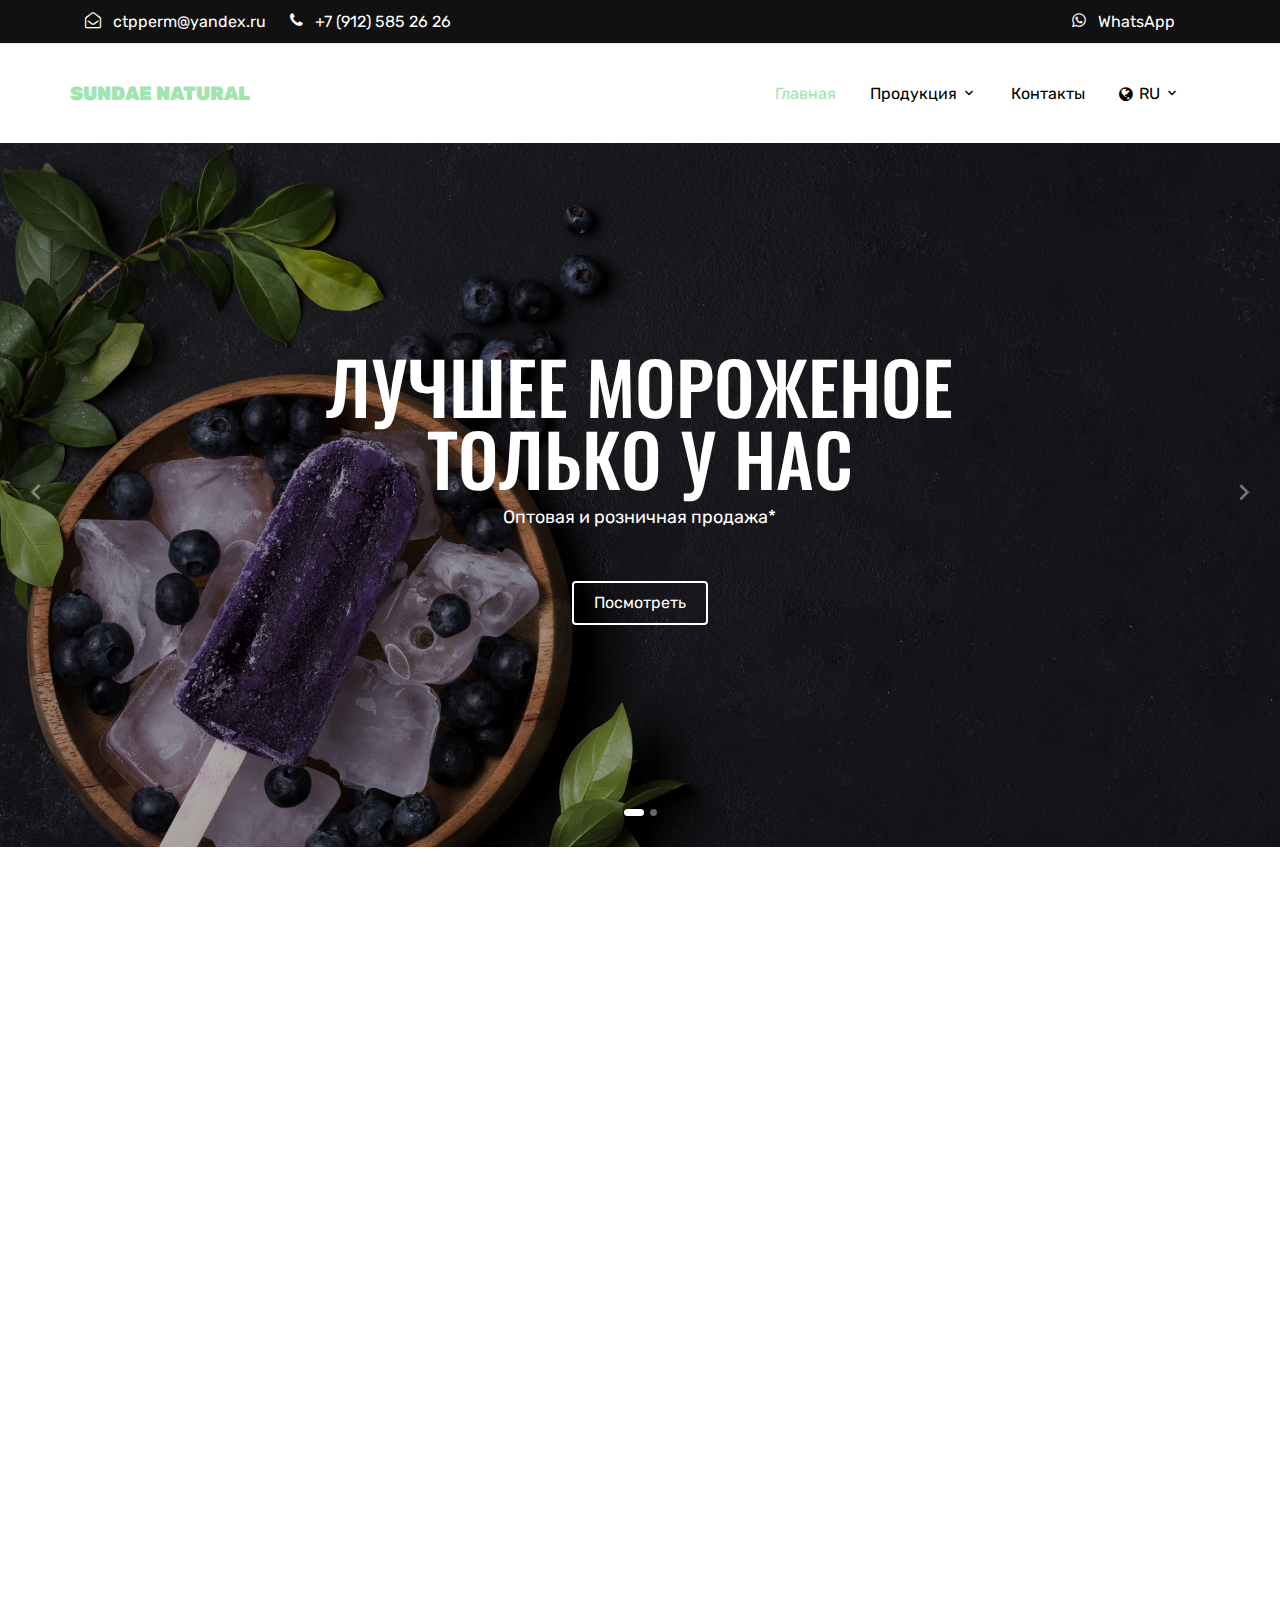
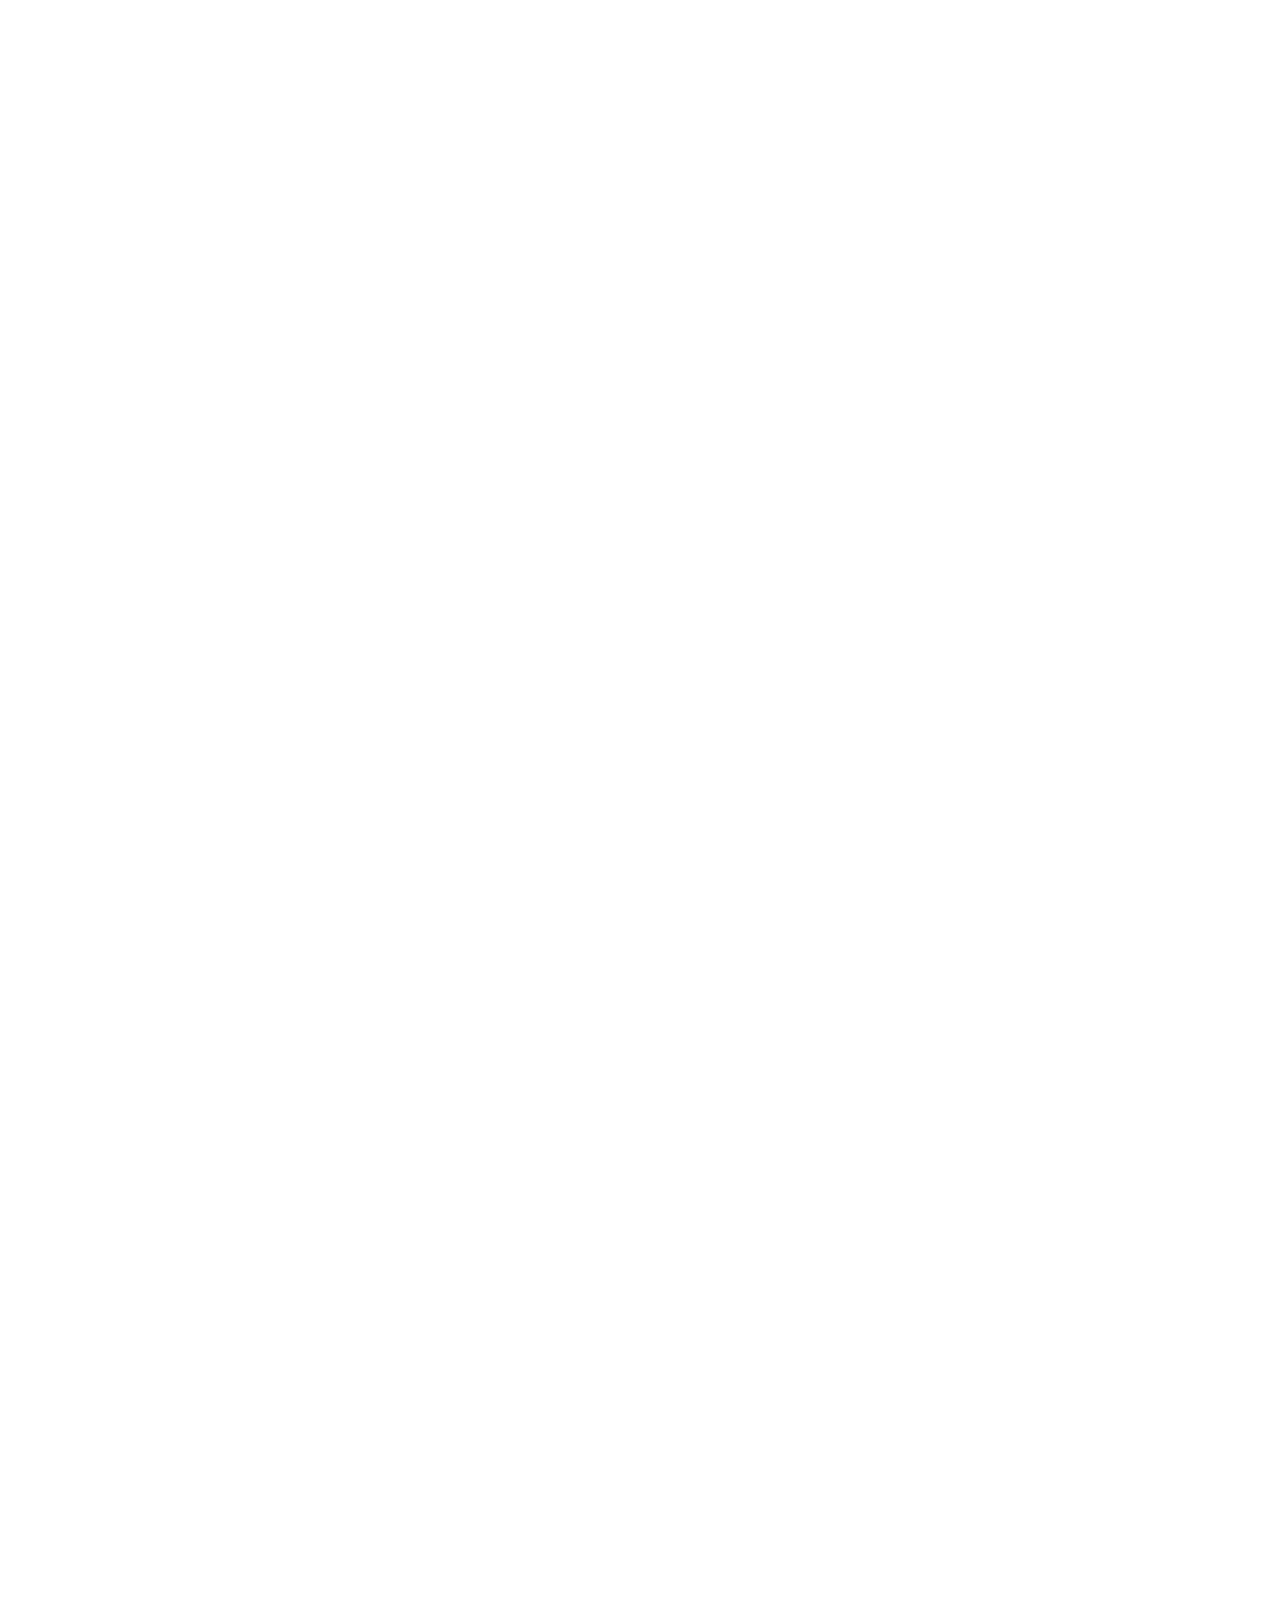
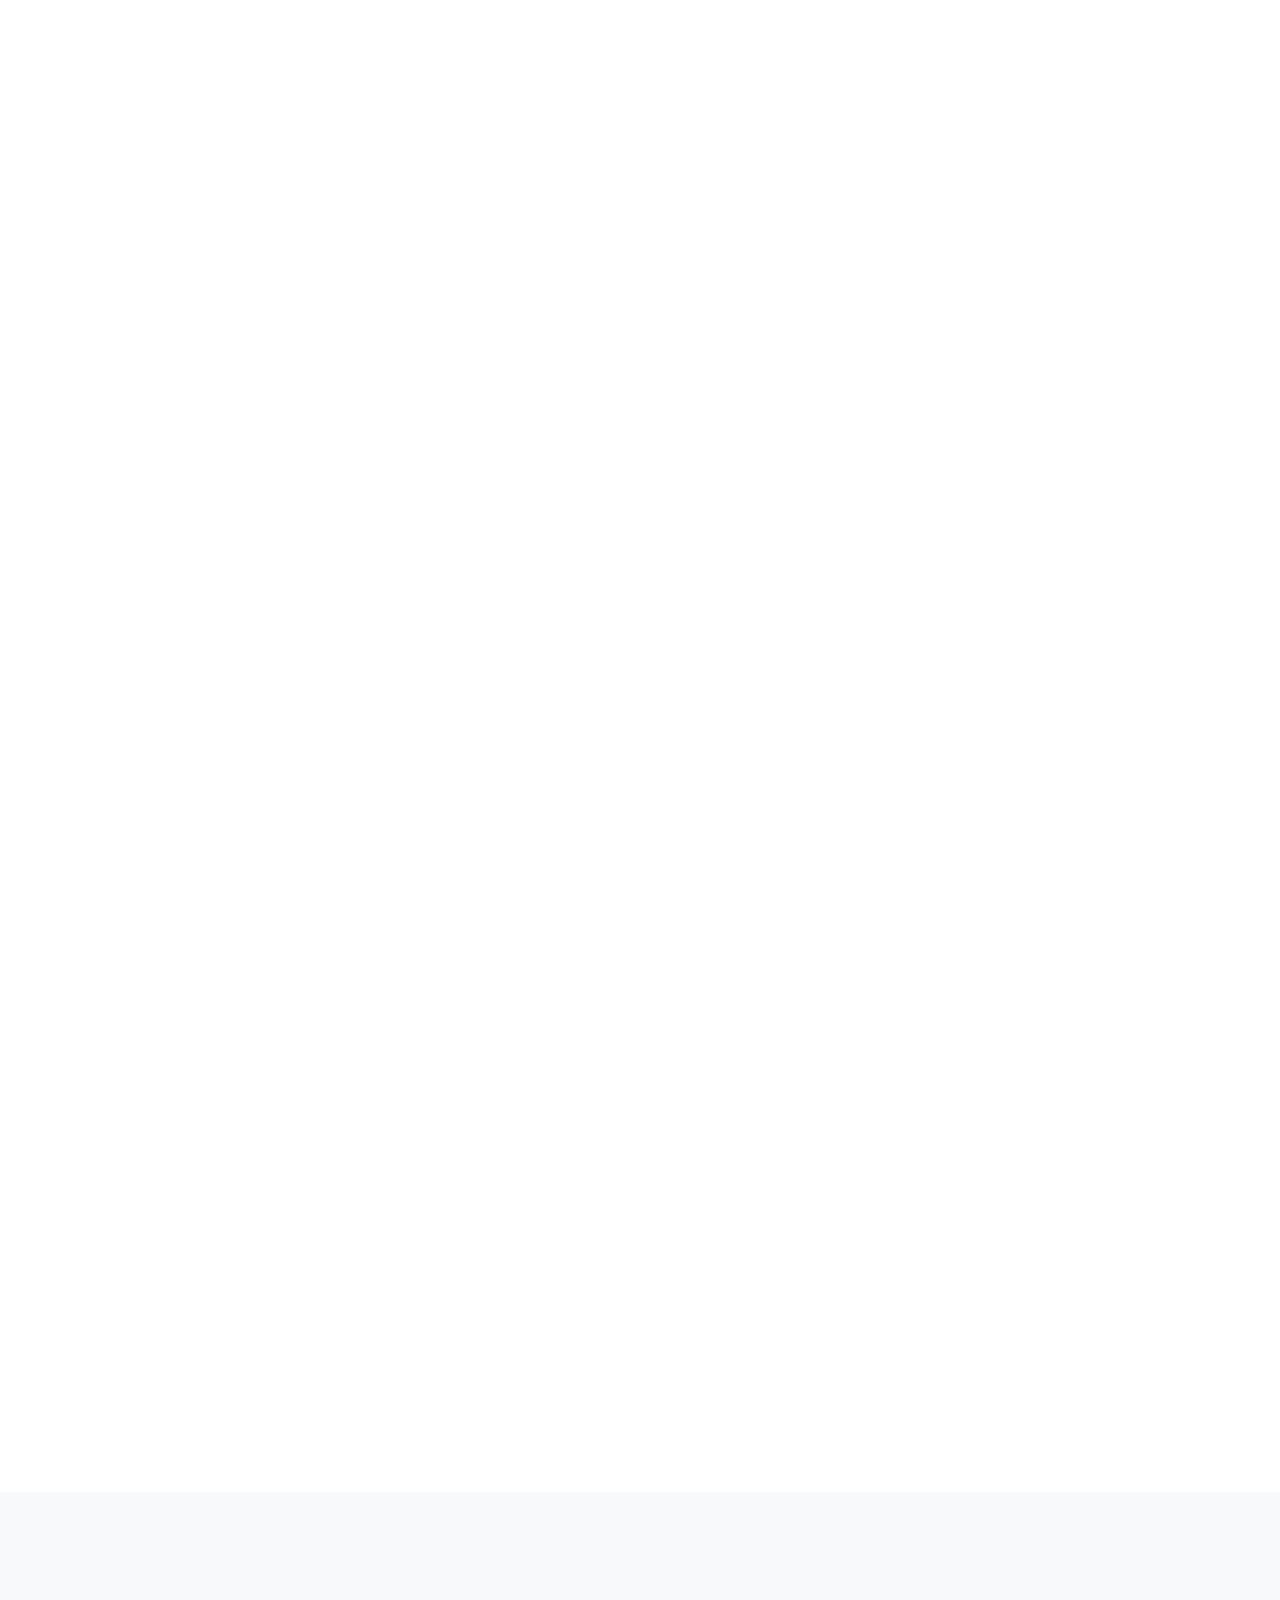
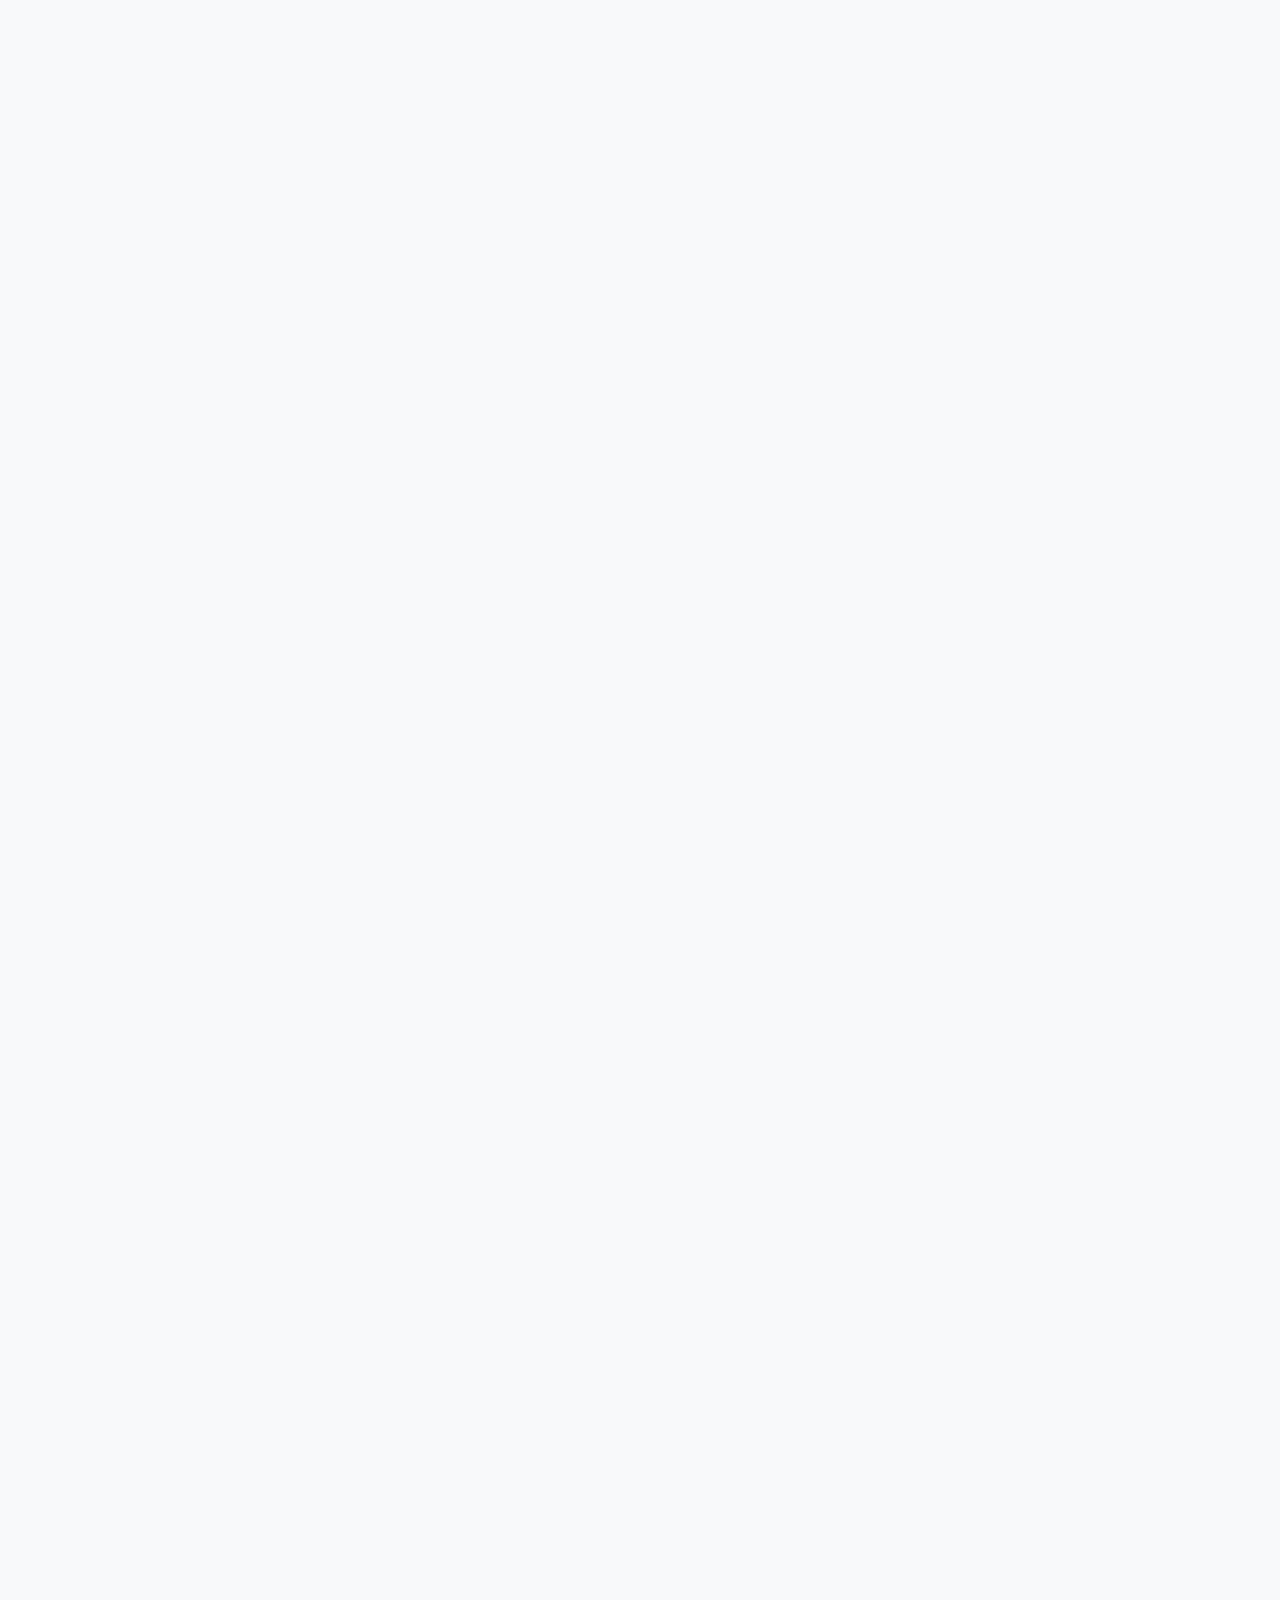
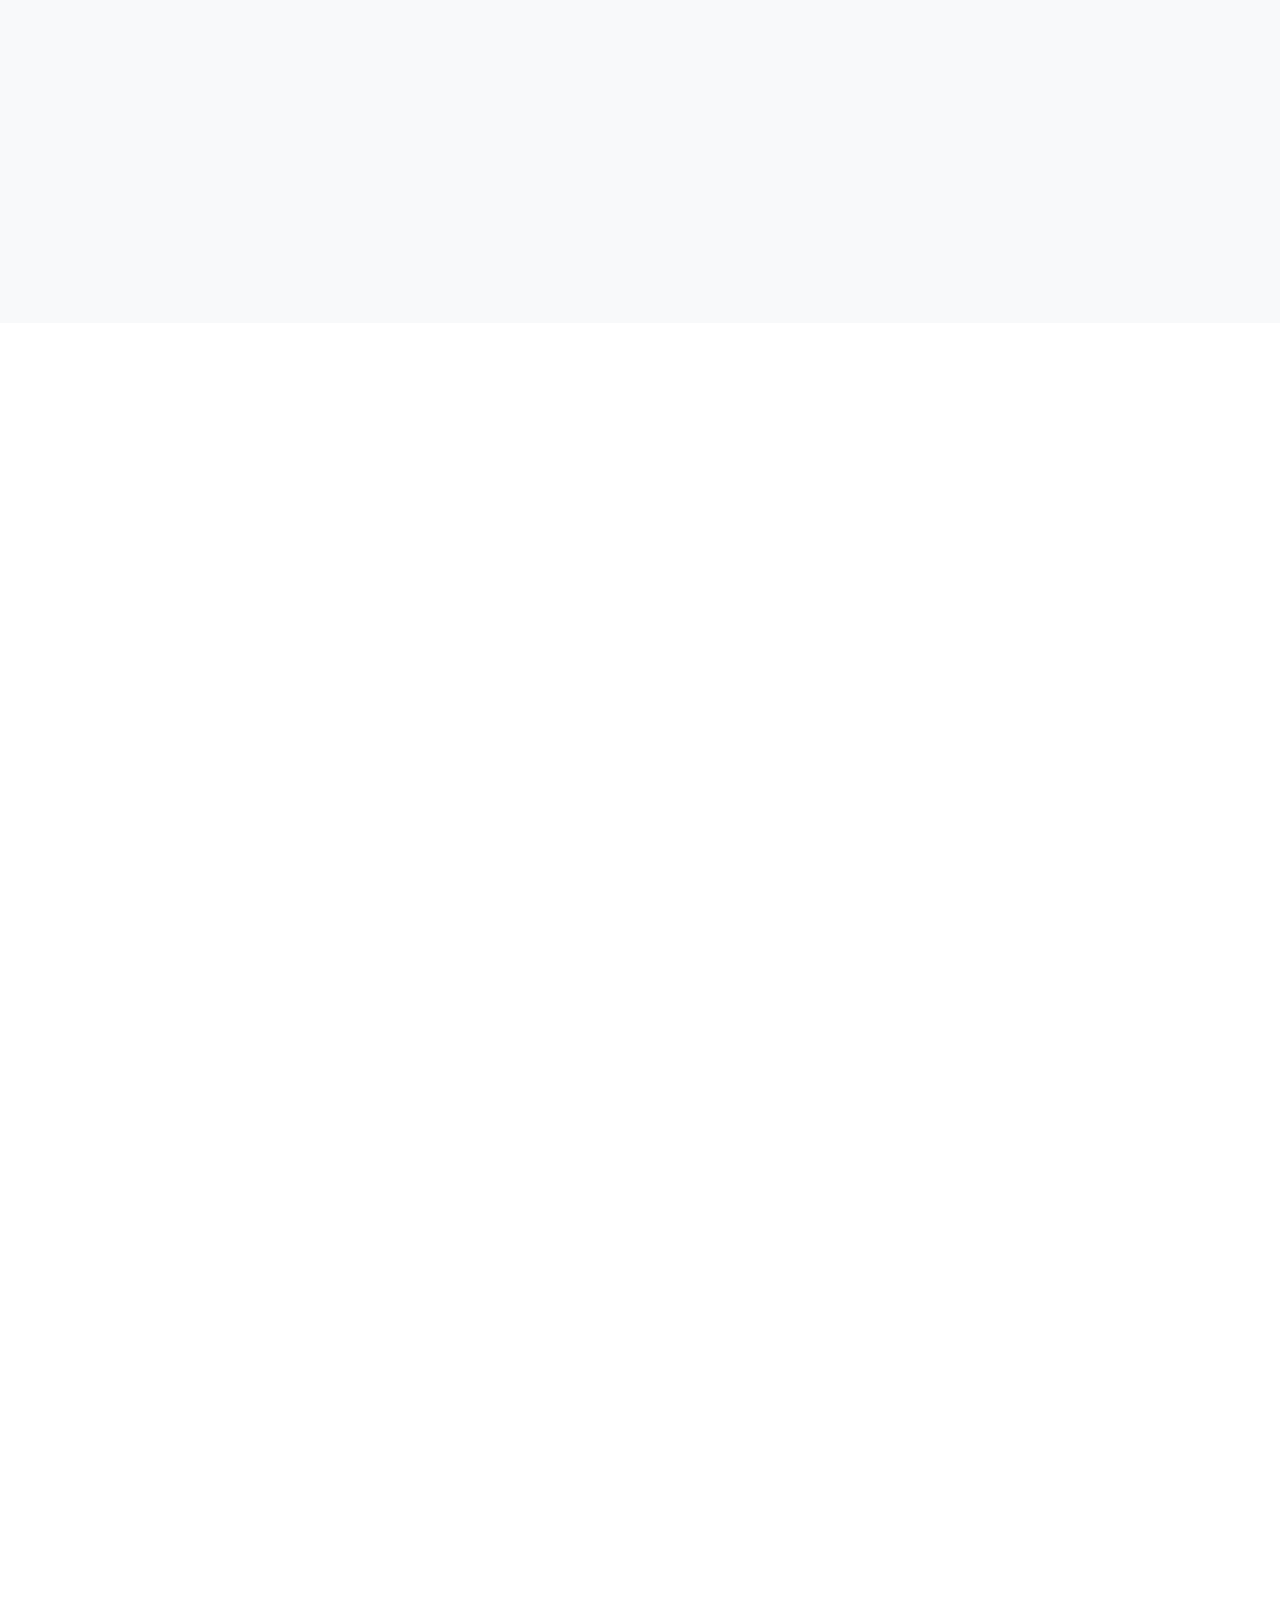
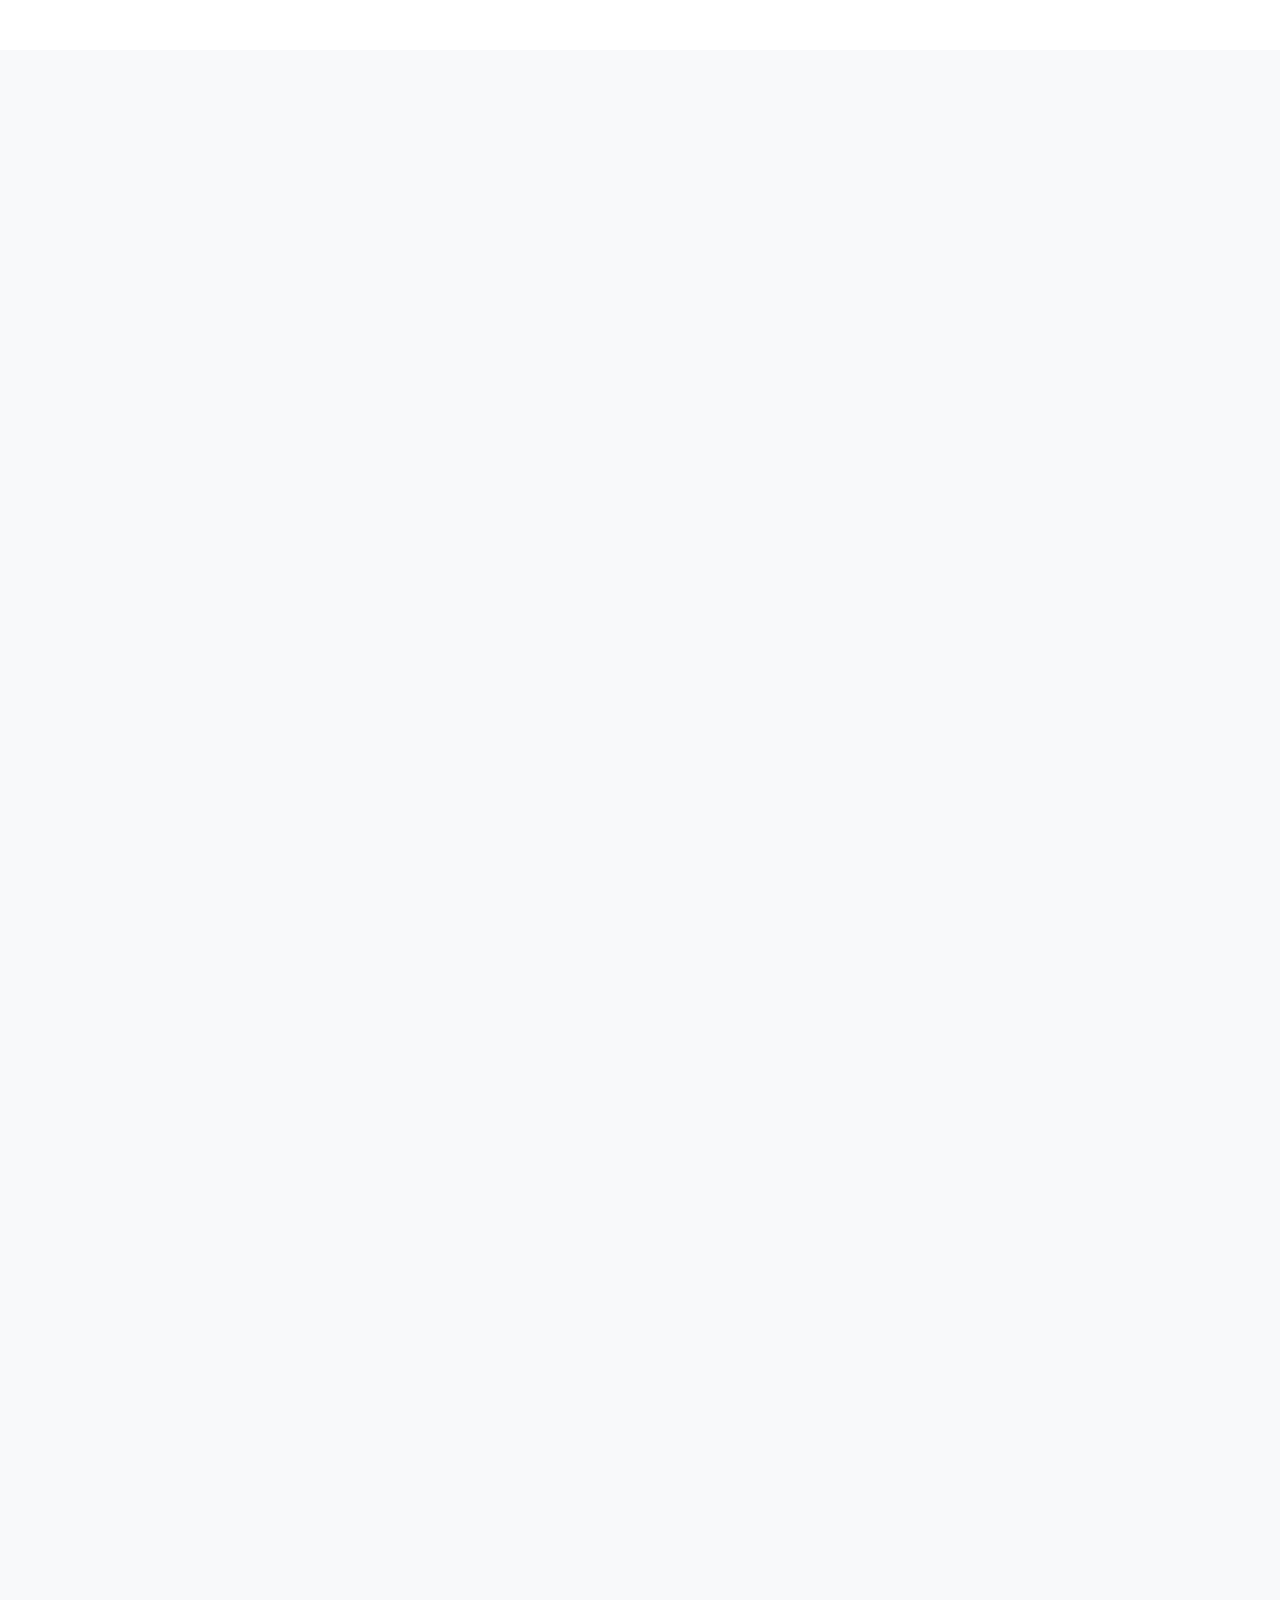
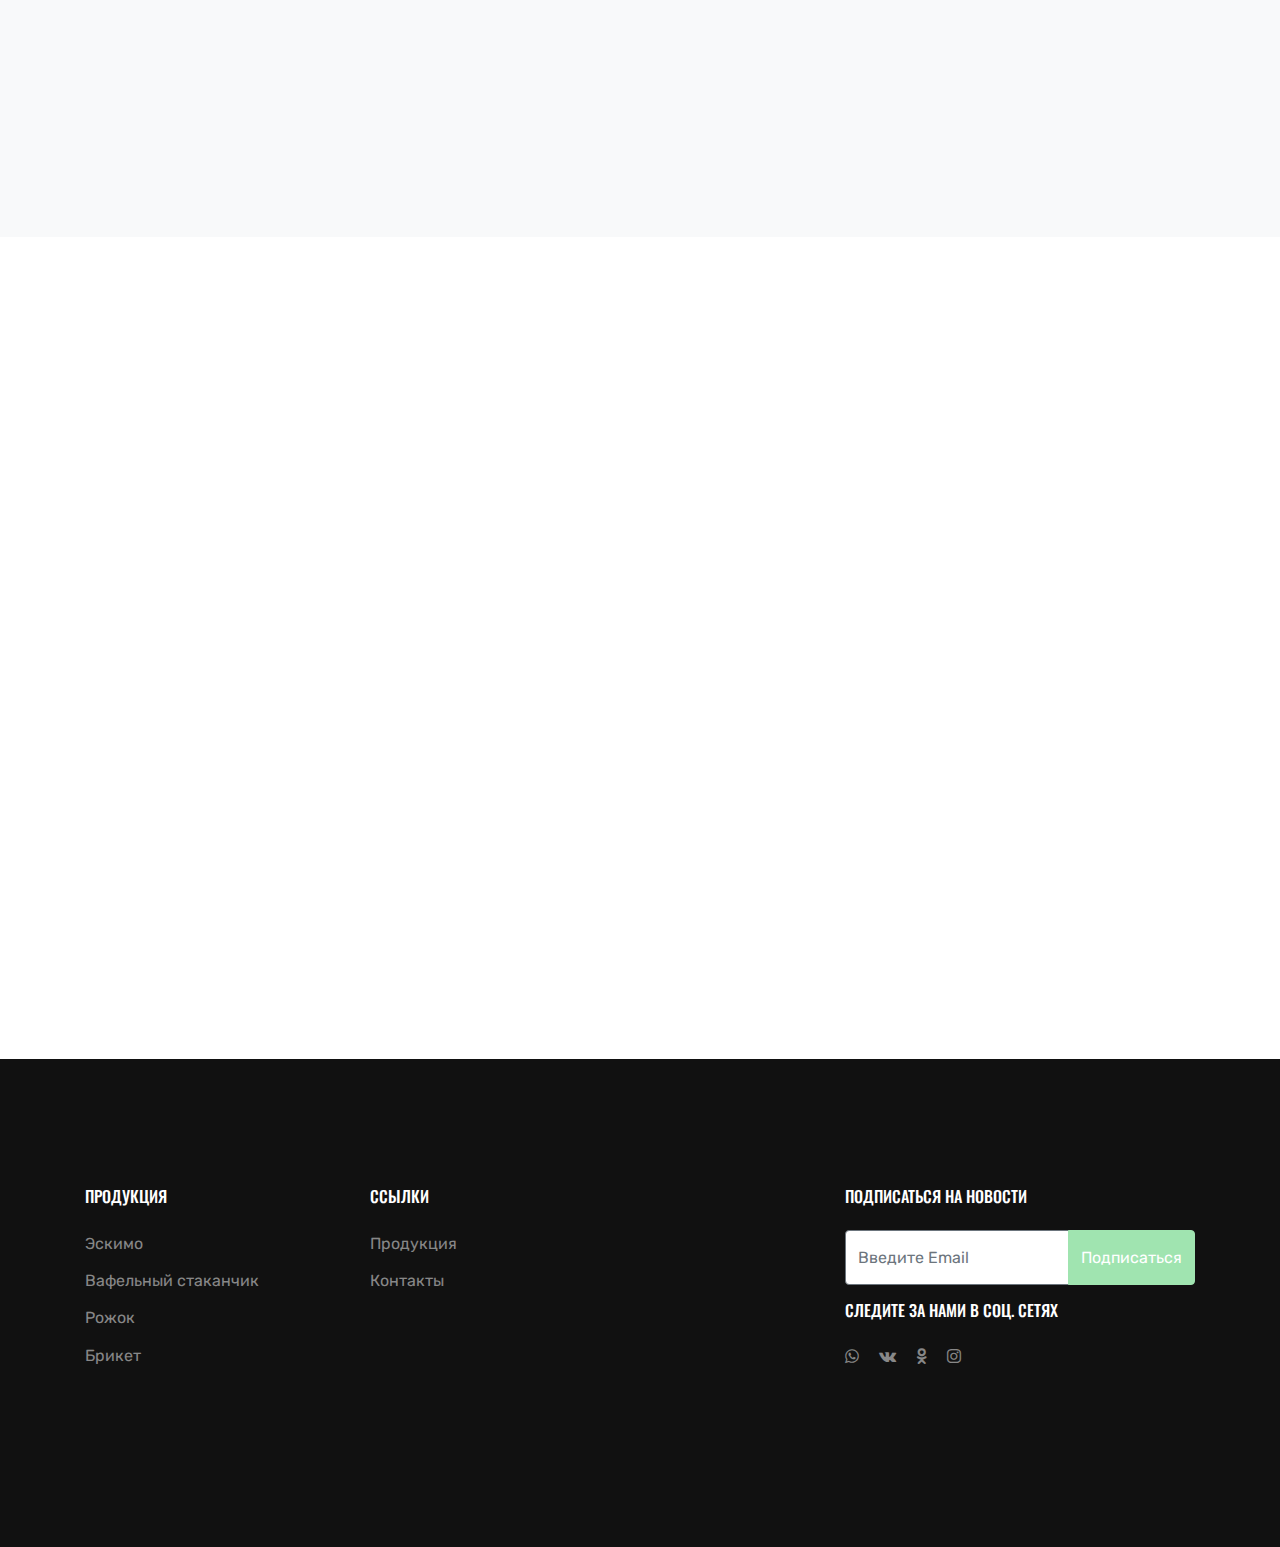
==== commit a4644b34: "7" ====
--- a/index.html
+++ b/index.html
@@ -82,16 +82,16 @@
                                     <li><a href="#waffle-cup-section" class="nav-link">Вафельный стаканчик</a></li>
                                     <li><a href="#horn-section" class="nav-link">Рожок</a></li>
                                     <li><a href="#briquette-section" class="nav-link">Брикет</a></li>
-<!--                                    <li><a href="#eskimo-section" class="nav-link">Семейное</a></li>-->
-<!--                                    <li><a href="#eskimo-section" class="nav-link">Контейнер</a></li>-->
+                                    <!--                                    <li><a href="#eskimo-section" class="nav-link">Семейное</a></li>-->
+                                    <!--                                    <li><a href="#eskimo-section" class="nav-link">Контейнер</a></li>-->
                                 </ul>
                             </li>
-<!--                            <li><a href="#manufacture-section" class="nav-link">Производство</a></li>-->
+                            <!--                            <li><a href="#manufacture-section" class="nav-link">Производство</a></li>-->
                             <li><a href="#contacts-section" class="nav-link">Контакты</a></li>
                             <li class="has-children">
                                 <a href="#" class="nav-link" style="padding-left: 20px"><span class="icon-globe" id="lang-icon"></span> RU</a>
                                 <ul class="dropdown arrow-top">
-                                    <li><a href="#" class="nav-link">EN</a></li>
+                                    <li><a href="http://sundae-natural.online/" class="nav-link">EN</a></li>
                                 </ul>
                             </li>
                         </ul>
@@ -114,7 +114,7 @@
             <div class="container">
                 <div class="row align-items-center justify-content-center text-center">
                     <div class="col-md-12 col-lg-7">
-                        <h1 data-aos="fade-up" data-aos-delay="">Лучшее мороженное только у нас</h1>
+                        <h1 data-aos="fade-up" data-aos-delay="">Лучшее мороженое только у нас</h1>
                         <p class="mb-5" data-aos="fade-up" data-aos-delay="100">Оптовая и розничная продажа*</p>
                         <p data-aos="fade-up" data-aos-delay="200">
                             <a href="#eskimo-section" class="btn btn-outline-white border-w-2 btn-md smoothscroll">Посмотреть</a>
@@ -141,38 +141,38 @@
             </div>
 
         </div>
-<!--        <div class="site-section-cover overlay img-bg-section"-->
-<!--             style="background-image: url('images/slider3.jpg'); ">-->
-<!--            <div class="container">-->
-<!--                <div class="row align-items-center justify-content-center text-center">-->
-<!--                    <div class="col-md-12 col-lg-8">-->
-<!--                        <h1 data-aos="fade-up" data-aos-delay="">New Generation of Mining</h1>-->
-<!--                        <p class="mb-5" data-aos="fade-up" data-aos-delay="100">Lorem ipsum dolor sit amet, consectetur-->
-<!--                            adipisicing elit. Est odit dolorum voluptates!</p>-->
-<!--                        <p data-aos="fade-up" data-aos-delay="200"><a href="#"-->
-<!--                                                                      class="btn btn-outline-white border-w-2 btn-md">Get-->
-<!--                            in touch</a></p>-->
-<!--                    </div>-->
-<!--                </div>-->
-<!--            </div>-->
-
-<!--        </div>-->
-<!--        <div class="site-section-cover overlay img-bg-section"-->
-<!--             style="background-image: url('images/slider4.png'); ">-->
-<!--            <div class="container">-->
-<!--                <div class="row align-items-center justify-content-center text-center">-->
-<!--                    <div class="col-md-12 col-lg-8">-->
-<!--                        <h1 data-aos="fade-up" data-aos-delay="">New Generation of Mining</h1>-->
-<!--                        <p class="mb-5" data-aos="fade-up" data-aos-delay="100">Lorem ipsum dolor sit amet, consectetur-->
-<!--                            adipisicing elit. Est odit dolorum voluptates!</p>-->
-<!--                        <p data-aos="fade-up" data-aos-delay="200"><a href="#"-->
-<!--                                                                      class="btn btn-outline-white border-w-2 btn-md">Get-->
-<!--                            in touch</a></p>-->
-<!--                    </div>-->
-<!--                </div>-->
-<!--            </div>-->
-
-<!--        </div>-->
+        <!--        <div class="site-section-cover overlay img-bg-section"-->
+        <!--             style="background-image: url('images/slider3.jpg'); ">-->
+        <!--            <div class="container">-->
+        <!--                <div class="row align-items-center justify-content-center text-center">-->
+        <!--                    <div class="col-md-12 col-lg-8">-->
+        <!--                        <h1 data-aos="fade-up" data-aos-delay="">New Generation of Mining</h1>-->
+        <!--                        <p class="mb-5" data-aos="fade-up" data-aos-delay="100">Lorem ipsum dolor sit amet, consectetur-->
+        <!--                            adipisicing elit. Est odit dolorum voluptates!</p>-->
+        <!--                        <p data-aos="fade-up" data-aos-delay="200"><a href="#"-->
+        <!--                                                                      class="btn btn-outline-white border-w-2 btn-md">Get-->
+        <!--                            in touch</a></p>-->
+        <!--                    </div>-->
+        <!--                </div>-->
+        <!--            </div>-->
+
+        <!--        </div>-->
+        <!--        <div class="site-section-cover overlay img-bg-section"-->
+        <!--             style="background-image: url('images/slider4.png'); ">-->
+        <!--            <div class="container">-->
+        <!--                <div class="row align-items-center justify-content-center text-center">-->
+        <!--                    <div class="col-md-12 col-lg-8">-->
+        <!--                        <h1 data-aos="fade-up" data-aos-delay="">New Generation of Mining</h1>-->
+        <!--                        <p class="mb-5" data-aos="fade-up" data-aos-delay="100">Lorem ipsum dolor sit amet, consectetur-->
+        <!--                            adipisicing elit. Est odit dolorum voluptates!</p>-->
+        <!--                        <p data-aos="fade-up" data-aos-delay="200"><a href="#"-->
+        <!--                                                                      class="btn btn-outline-white border-w-2 btn-md">Get-->
+        <!--                            in touch</a></p>-->
+        <!--                    </div>-->
+        <!--                </div>-->
+        <!--            </div>-->
+
+        <!--        </div>-->
 
 
     </div>
@@ -951,7 +951,7 @@
                         </div>
                         <div class="modal-body">
                             <div class="product-item__full-img text-center">
-                                <img src="images/eskimo8.png" alt="Пломбир крем-брюле" width="30%">
+                                <img src="images/eskimo9.png" alt="Пломбир крем-брюле" width="30%">
                             </div>
                             <div class="product-item__info">
                                 <p>Мороженое пломбир крем-брюле</p>
@@ -1515,7 +1515,7 @@
         </div>
     </div>
 
-    <div class="site-section bg-light" id="horn-section">
+    <div class="site-section" id="horn-section">
         <div class="container">
             <div class="row mb-5 justify-content-center">
                 <div class="col-md-12 text-center">
@@ -2055,19 +2055,19 @@
 
 
     <!--    <div class="site-section" id="manufacture-section" style="background-image: url('images/ekskursiya-na-fabriku-baskin-robbins.jpg')">-->
-<!--        <div class="container">-->
-<!--            <div class="row mb-5 justify-content-center">-->
-<!--                <div class="col-md-7 text-center">-->
-<!--                    <div class="block-heading-2 aos-init aos-animate" data-aos="fade-up" data-aos-delay="">-->
-<!--                        <h2>Производство</h2>-->
-<!--                    </div>-->
-<!--                    <p>Наше мороженное </p>-->
-<!--                </div>-->
-<!--            </div>-->
-<!--        </div>-->
-<!--    </div>-->
-
-    <div class="site-section bg-light" id="contacts-section">
+    <!--        <div class="container">-->
+    <!--            <div class="row mb-5 justify-content-center">-->
+    <!--                <div class="col-md-7 text-center">-->
+    <!--                    <div class="block-heading-2 aos-init aos-animate" data-aos="fade-up" data-aos-delay="">-->
+    <!--                        <h2>Производство</h2>-->
+    <!--                    </div>-->
+    <!--                    <p>Наше мороженное </p>-->
+    <!--                </div>-->
+    <!--            </div>-->
+    <!--        </div>-->
+    <!--    </div>-->
+
+    <div class="site-section" id="contacts-section">
         <div class="container">
             <div class="row mb-5 justify-content-center">
                 <div class="col-md-10 text-center">
@@ -2112,15 +2112,15 @@
                                 <li><a href="#waffle-cup-section" class="smoothscroll">Вафельный стаканчик</a></li>
                                 <li><a href="#horn-section" class="smoothscroll">Рожок</a></li>
                                 <li><a href="#briquette-section" class="smoothscroll">Брикет</a></li>
-<!--                                <li><a href="#eskimo-section" class="smoothscroll">Семейное</a></li>-->
-<!--                                <li><a href="#eskimo-section" class="smoothscroll">Контейнер</a></li>-->
+                                <!--                                <li><a href="#eskimo-section" class="smoothscroll">Семейное</a></li>-->
+                                <!--                                <li><a href="#eskimo-section" class="smoothscroll">Контейнер</a></li>-->
                             </ul>
                         </div>
                         <div class="col-md-6 ml-auto">
                             <h2 class="footer-heading mb-4">Ссылки</h2>
                             <ul class="list-unstyled">
                                 <li><a href="#eskimo-section" class="smoothscroll">Продукция</a></li>
-<!--                                <li><a href="#manufacture-section" class="smoothscroll">Производство</a></li>-->
+                                <!--                                <li><a href="#manufacture-section" class="smoothscroll">Производство</a></li>-->
                                 <li><a href="#contacts-section" class="smoothscroll">Контакты</a></li>
                             </ul>
                         </div>
--- a/css/style.css
+++ b/css/style.css
@@ -1805,6 +1805,10 @@
     .block-heading-2 h2 {
         font-size: 3rem !important;
     }
+
+    #lang-icon {
+        display: none;
+    }
 }
 
 .block-heading-2 h2 {
@@ -1817,10 +1821,6 @@
     font-size: 2em;
 }
 
-#manufacture-section {
-    background-image: "images/ekskursiya-na-fabriku-baskin-robbins.jpg";
-}
-
 #lang-icon {
     position: absolute;
     top: 38%;
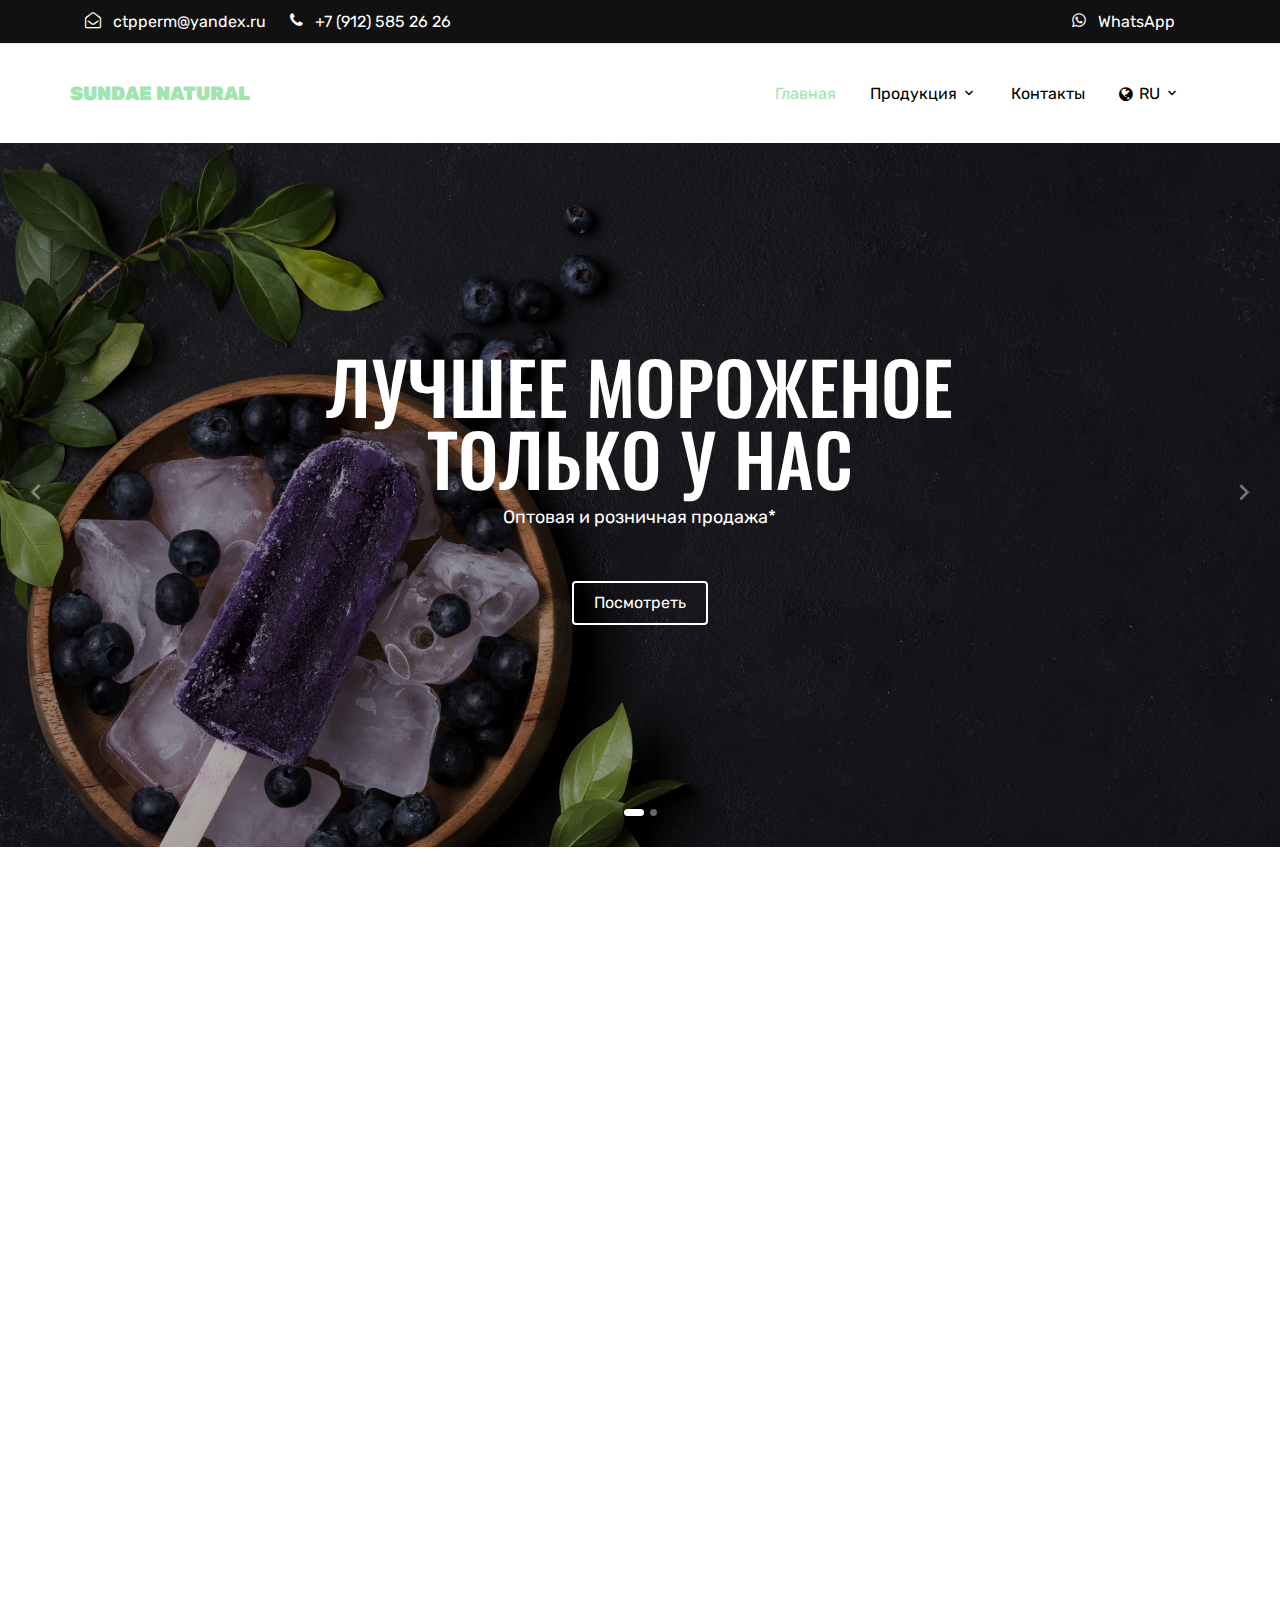
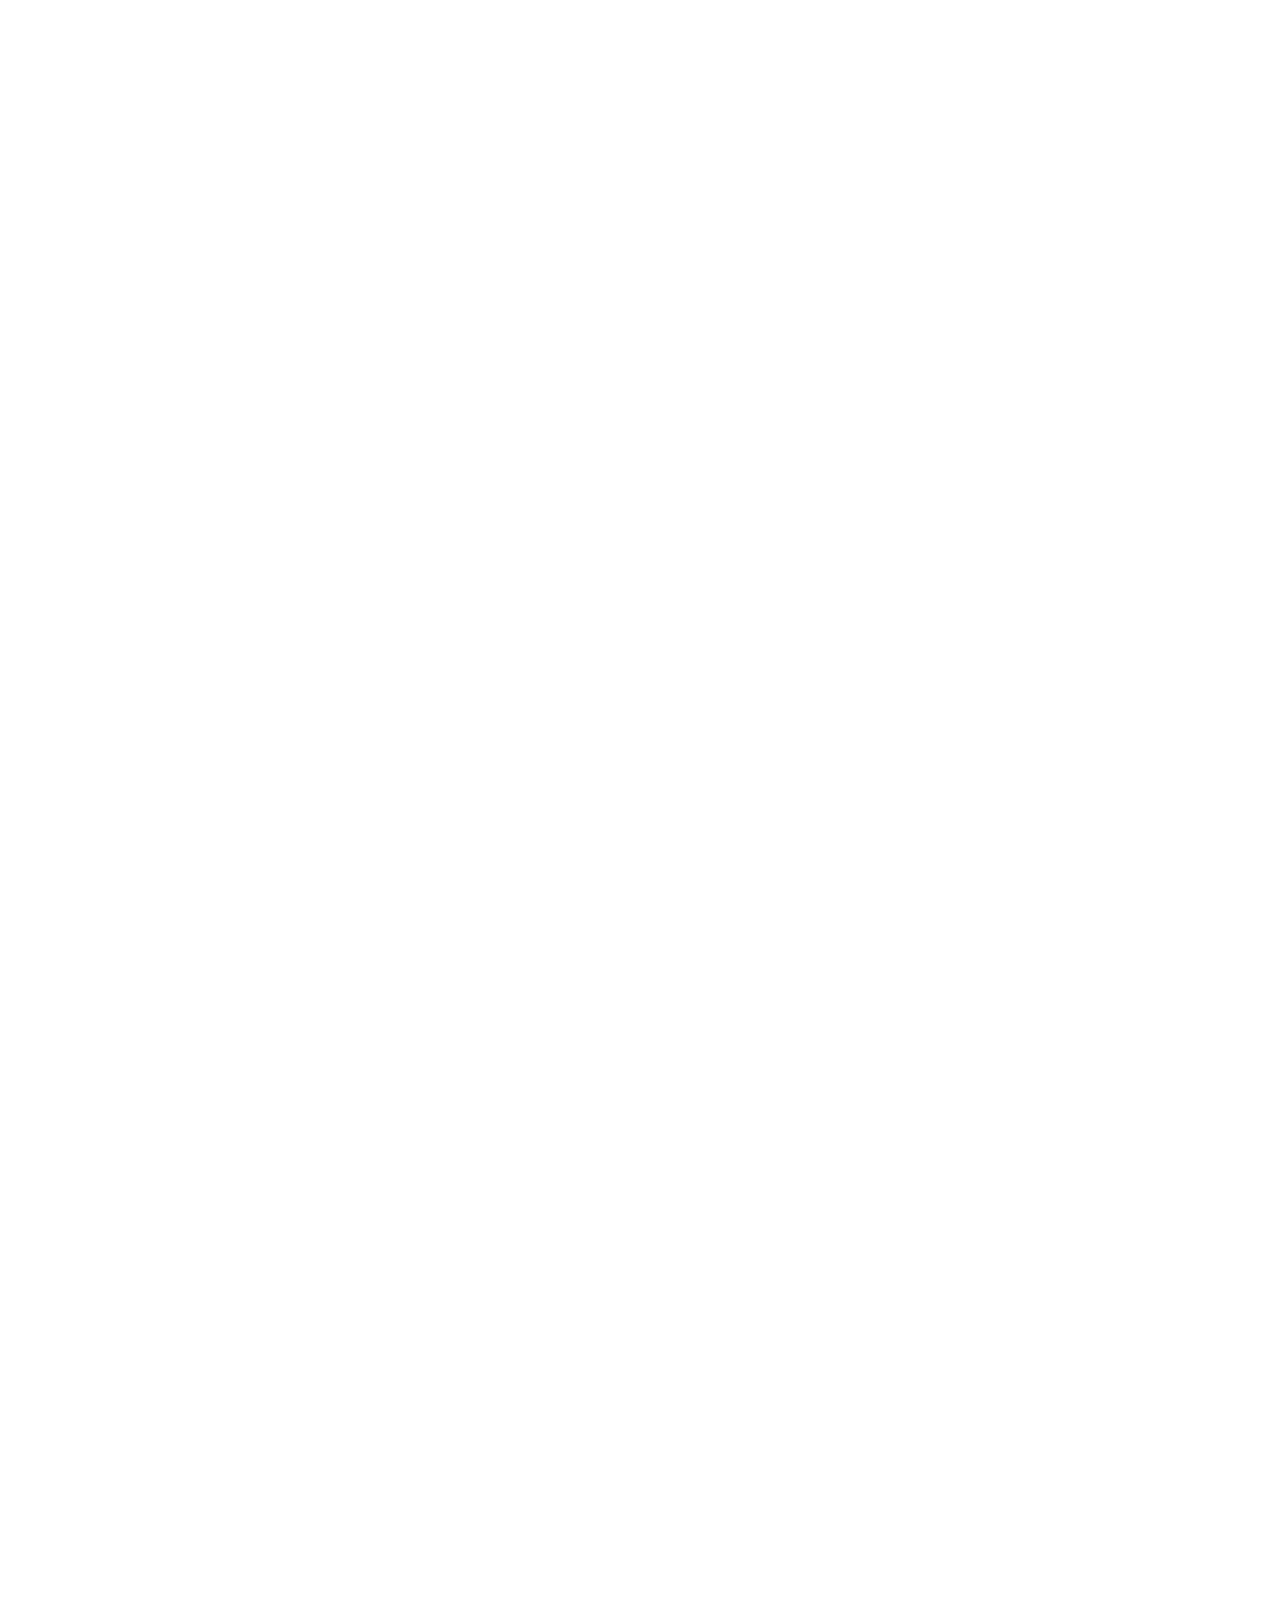
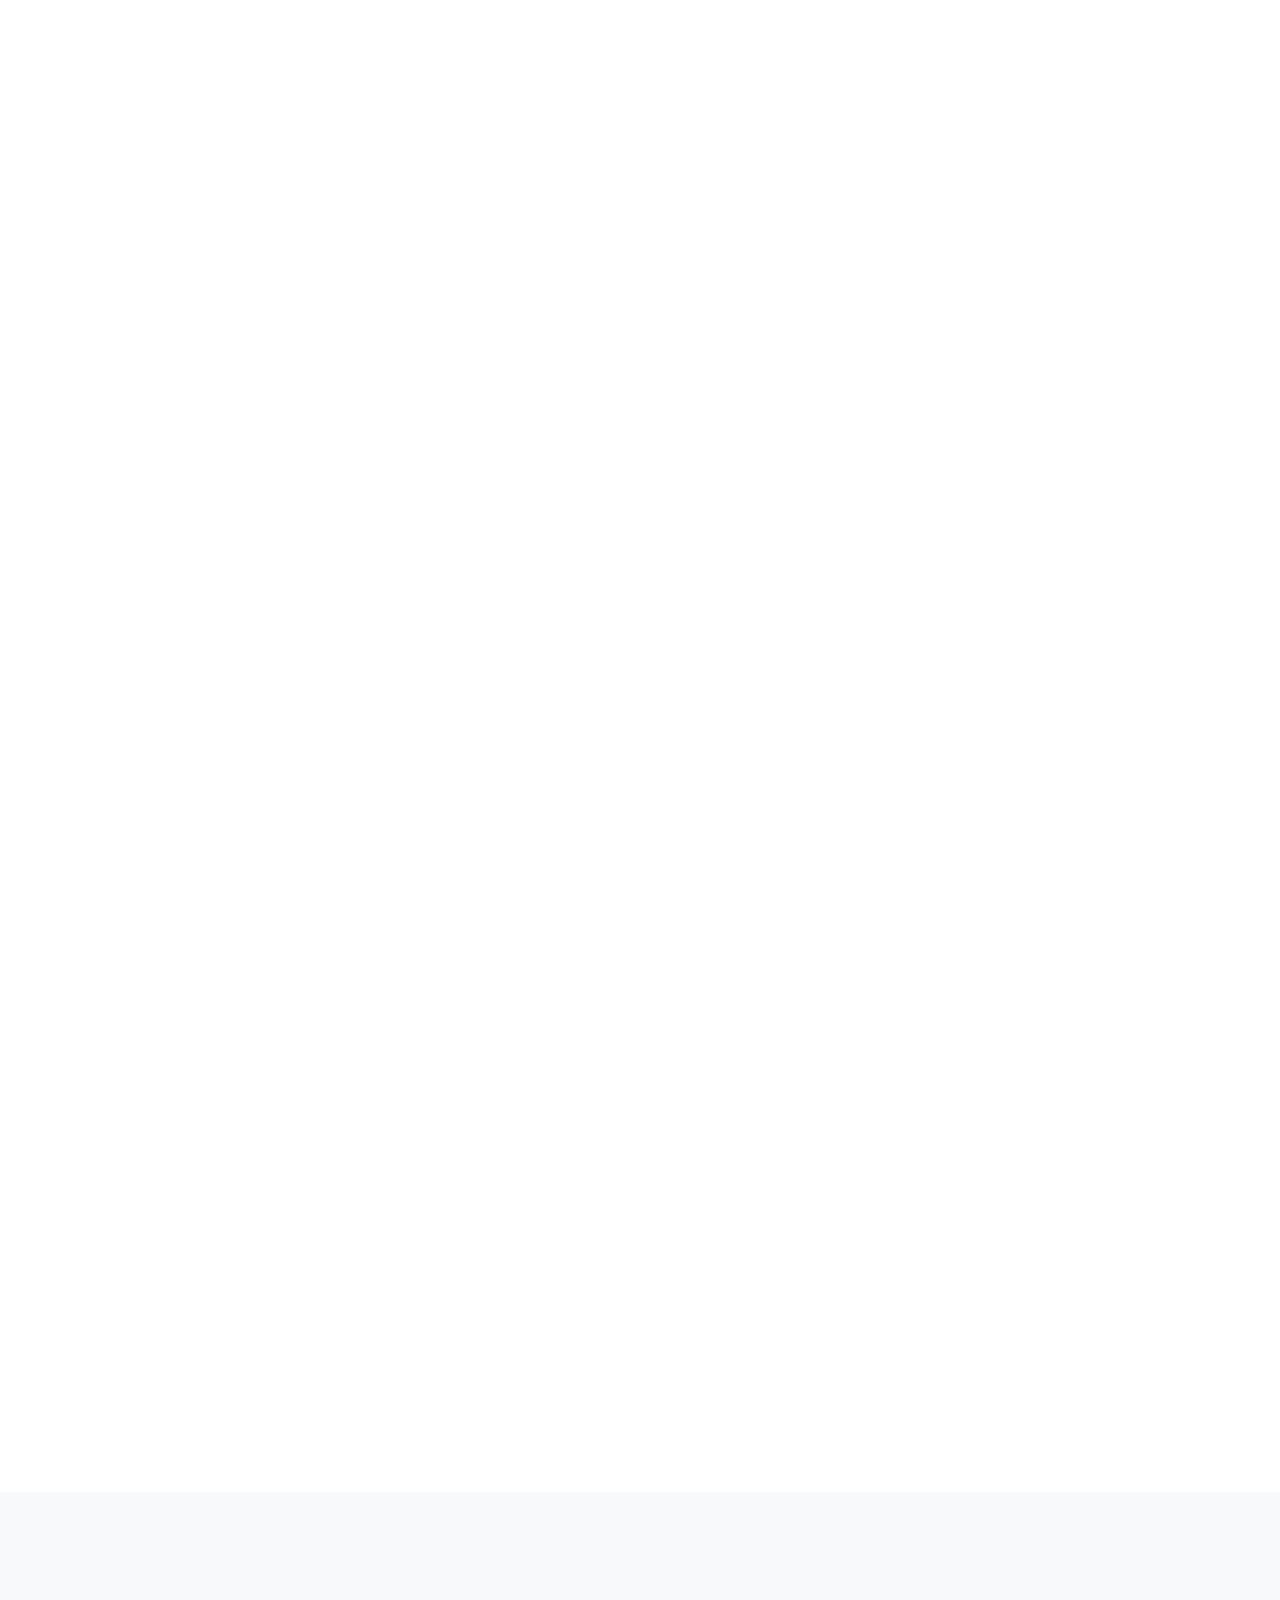
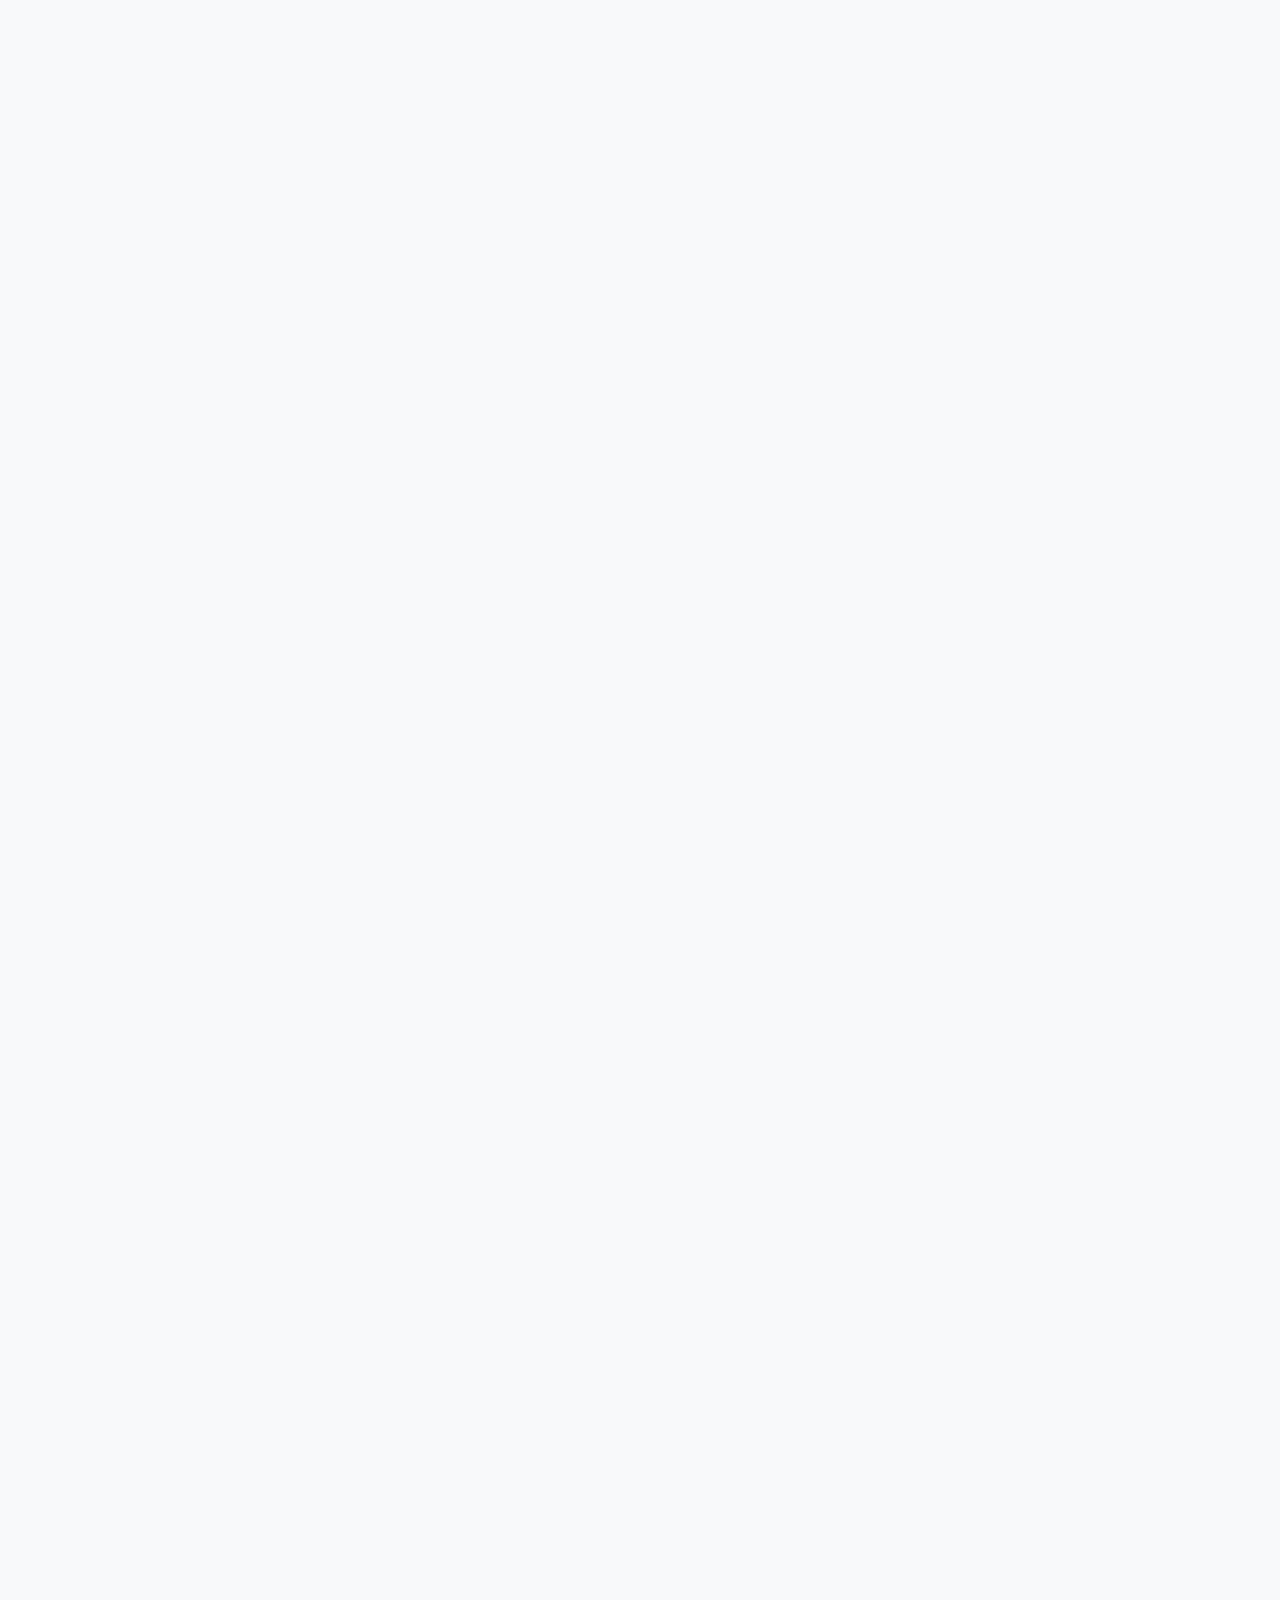
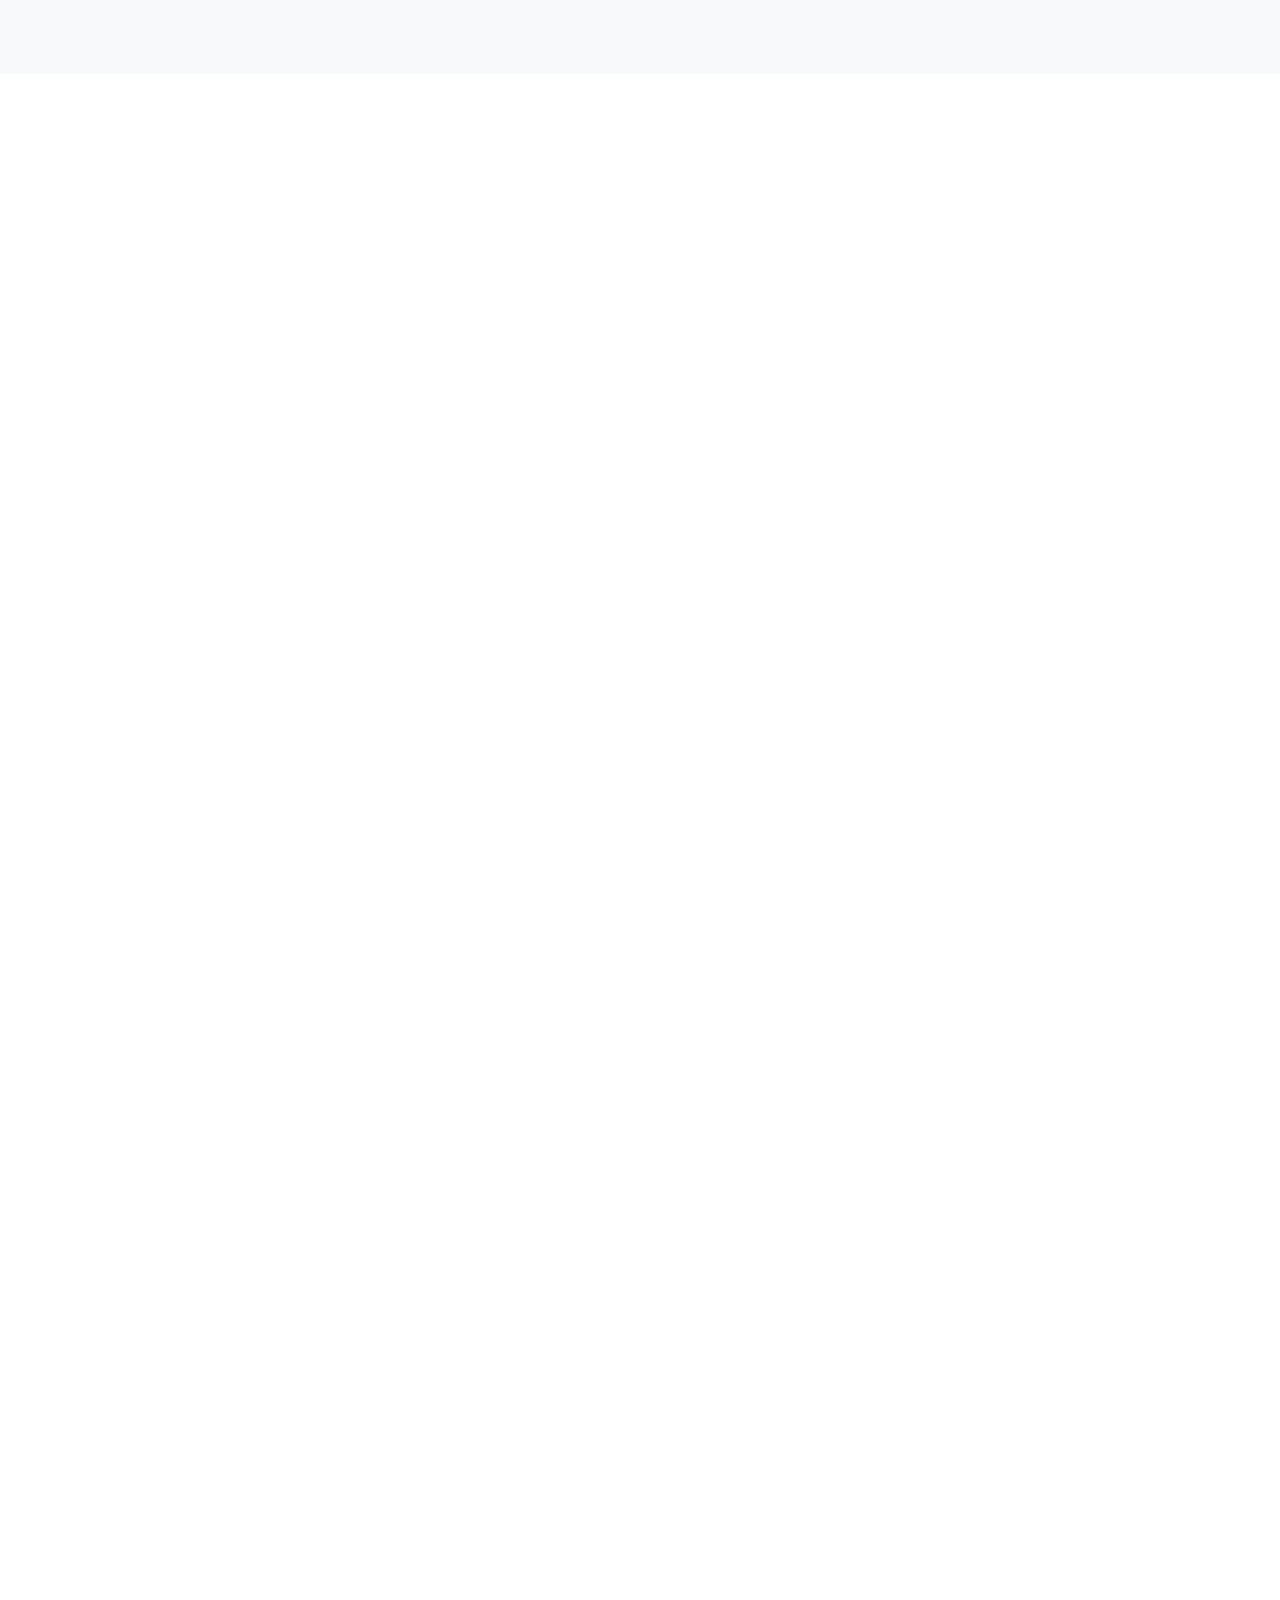
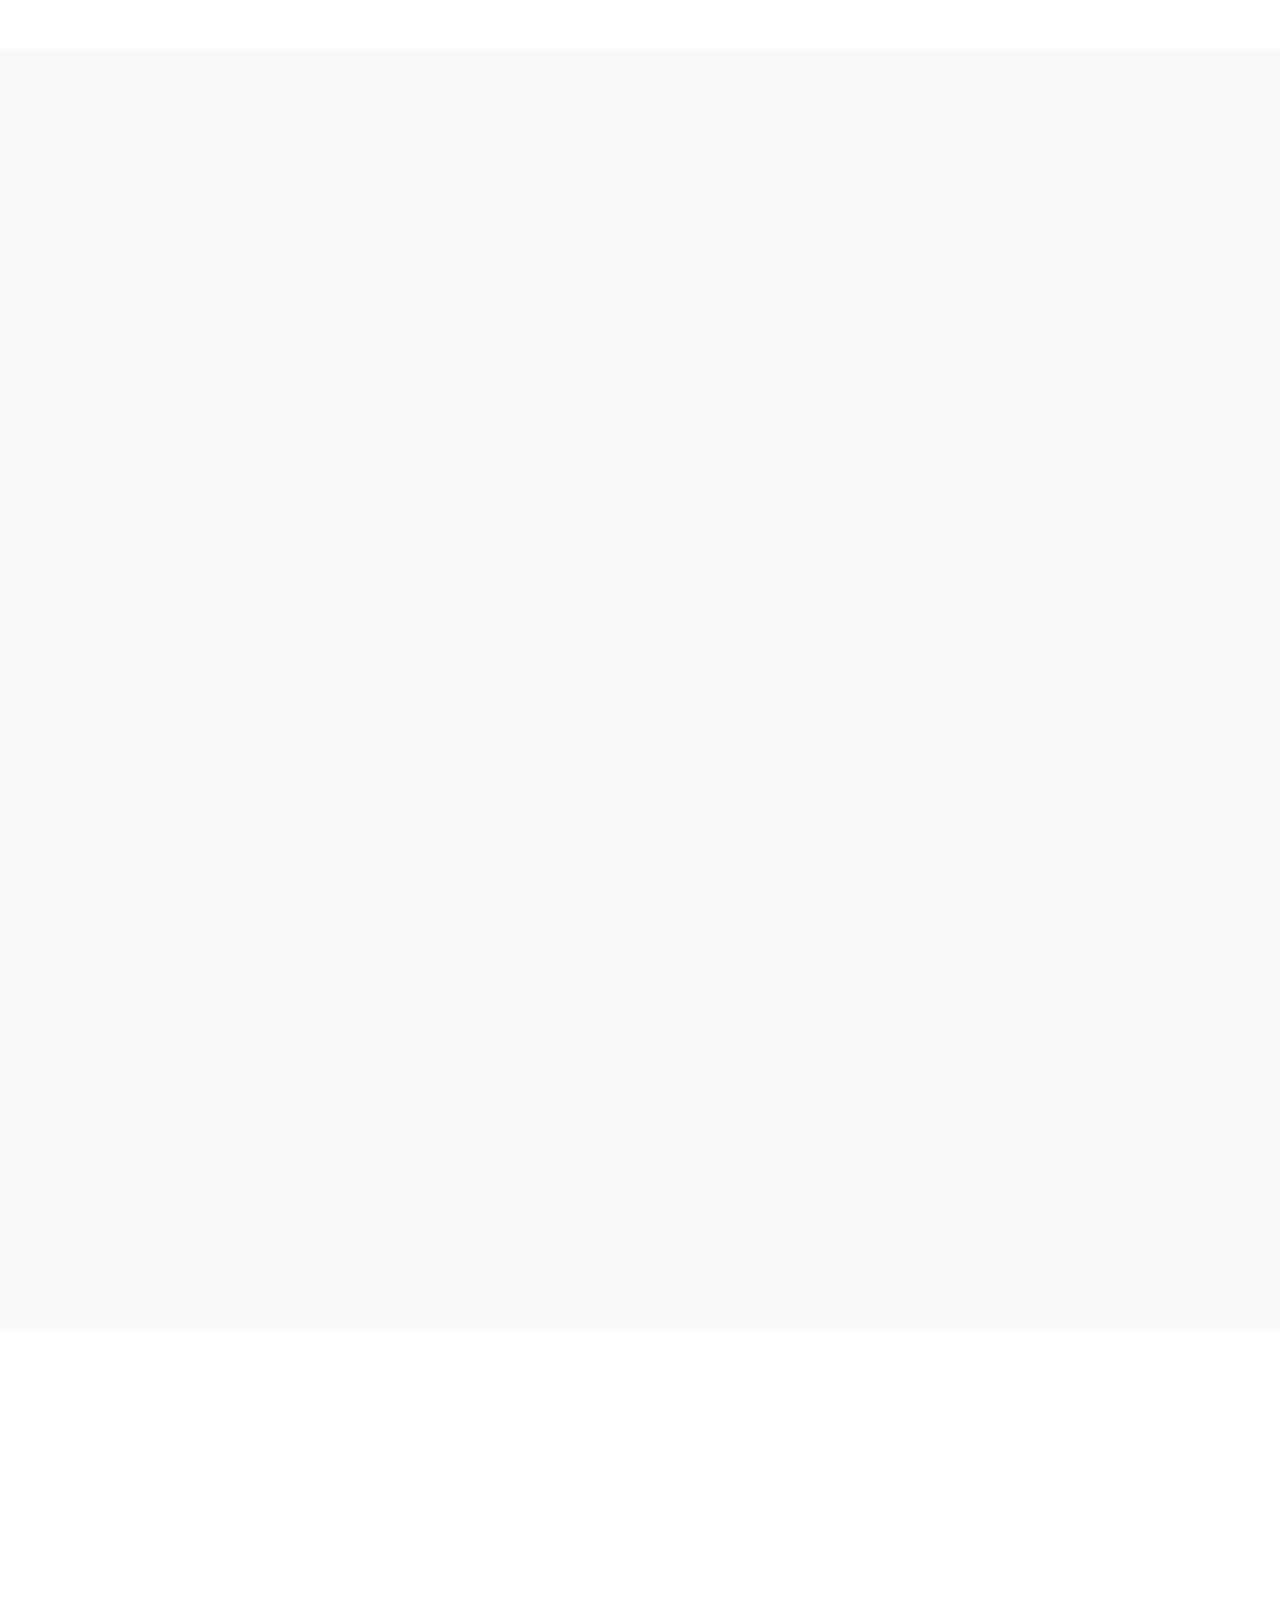
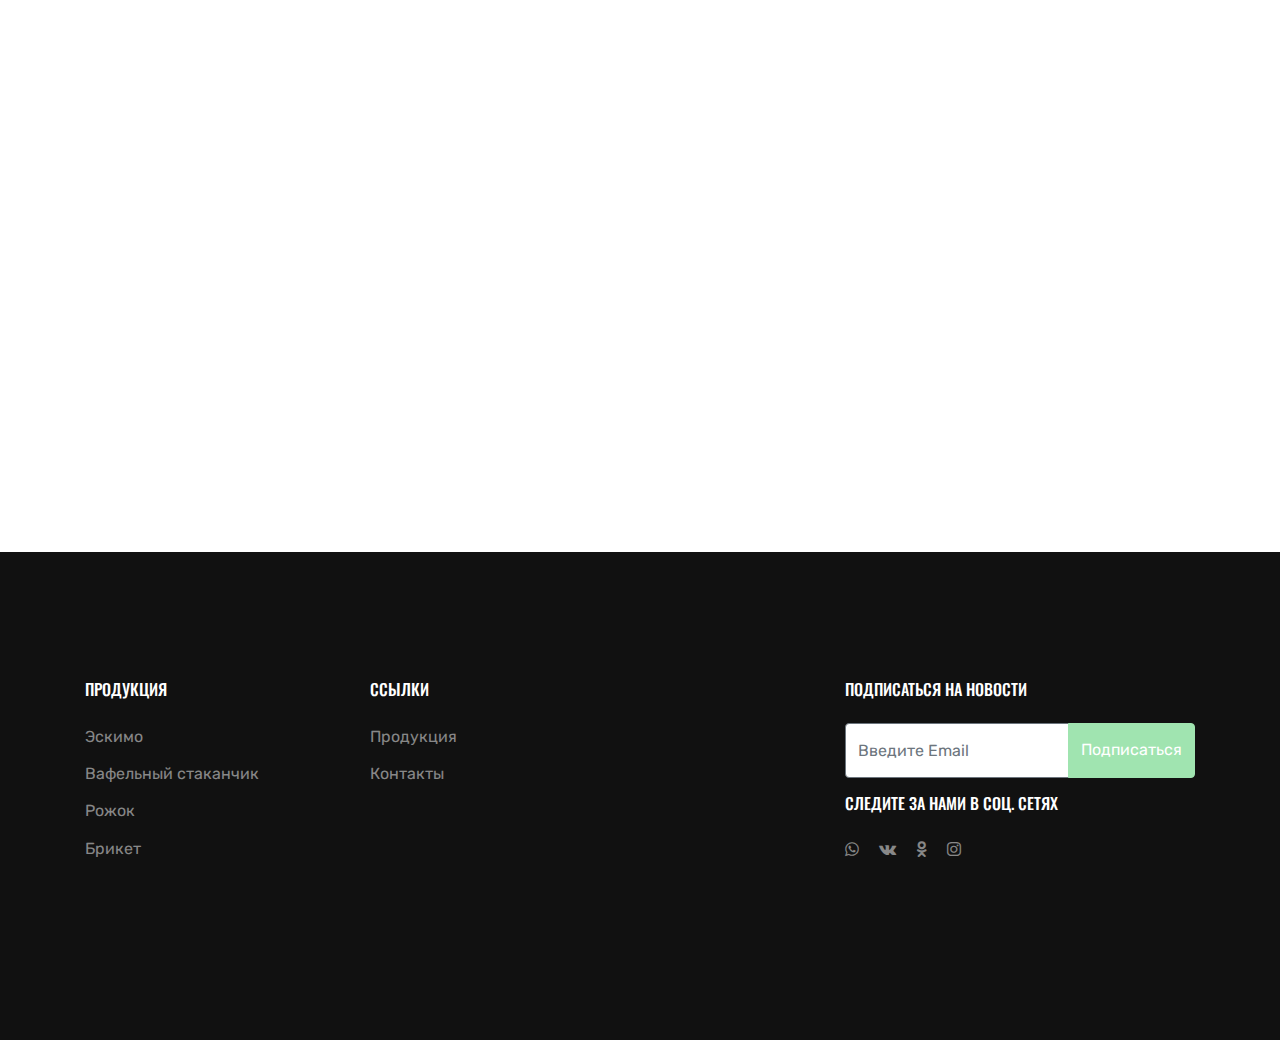
==== commit 48566e6e: "8" ====
--- a/index.html
+++ b/index.html
@@ -47,7 +47,8 @@
 
                     <div class="float-right">
 
-                        <a href="https://wa.me/79125852626" class="text-white"><span class="mr-2 text-white icon-whatsapp"></span> <span
+                        <a href="https://wa.me/79125852626" class="text-white"><span
+                                class="mr-2 text-white icon-whatsapp"></span> <span
                                 class="d-none d-md-inline-block">WhatsApp</span></a>
                         <span class="mx-md-2 d-inline-block"></span>
                     </div>
@@ -89,7 +90,8 @@
                             <!--                            <li><a href="#manufacture-section" class="nav-link">Производство</a></li>-->
                             <li><a href="#contacts-section" class="nav-link">Контакты</a></li>
                             <li class="has-children">
-                                <a href="#" class="nav-link" style="padding-left: 20px"><span class="icon-globe" id="lang-icon"></span> RU</a>
+                                <a href="#" class="nav-link" style="padding-left: 20px"><span class="icon-globe"
+                                                                                              id="lang-icon"></span> RU</a>
                                 <ul class="dropdown arrow-top">
                                     <li><a href="http://sundae-natural.online/" class="nav-link">EN</a></li>
                                 </ul>
@@ -188,7 +190,8 @@
             </div>
             <div class="row">
                 <div class="col-lg-7 mb-5 mb-lg-0 p-lg-5 align-self-center" data-aos="fade-right" data-aos-delay="">
-                    <img src="images/eskimo1.png" alt="" class="img-eskimo" data-toggle="modal" data-target="#eskimo1-modal">
+                    <img src="images/eskimo1.png" alt="" class="img-eskimo" data-toggle="modal"
+                         data-target="#eskimo1-modal">
                 </div>
                 <div class="col-lg-5 p-lg-5" data-aos="fade-right" data-aos-delay="">
                     <h3 class="mb-3 text-black">Каштан</h3>
@@ -202,7 +205,8 @@
             </div>
 
             <!-- Modal -->
-            <div class="modal fade" id="eskimo1-modal" tabindex="-1" role="dialog" aria-labelledby="exampleModalCenterTitle"
+            <div class="modal fade" id="eskimo1-modal" tabindex="-1" role="dialog"
+                 aria-labelledby="exampleModalCenterTitle"
                  aria-hidden="true">
                 <div class="modal-dialog modal-dialog-centered modal-lg" role="document">
                     <div class="modal-content">
@@ -221,9 +225,12 @@
                                 <div class="product-item__full-composition">
                                     <span class="d-block text-muted mb-3"><b>Состав:</b></span>
                                     <p>Молоко,глазурь жировая (масло сливочное, сахар,
-                                        какао-порошок), масло сливочное, молоко цельное сгущенное с сахаром, вода питьевая,
-                                        сахар, молоко сухое цельное, молоко сухое обезжиренное, эмульгатор (моно- и диглицериды
-                                        жирных кислот), стабилизаторы (камедь рожкового дерева, гуаровая камедь, каррагинан ),
+                                        какао-порошок), масло сливочное, молоко цельное сгущенное с сахаром, вода
+                                        питьевая,
+                                        сахар, молоко сухое цельное, молоко сухое обезжиренное, эмульгатор (моно- и
+                                        диглицериды
+                                        жирных кислот), стабилизаторы (камедь рожкового дерева, гуаровая камедь,
+                                        каррагинан ),
                                         ароматизатор пищевой ванилин.
                                     </p>
                                 </div>
@@ -266,7 +273,8 @@
             <div class="row">
                 <div class="col-12 col-lg-7 mb-5 mb-lg-0 p-lg-5 order-xl-last align-self-center" data-aos="fade-left"
                      data-aos-delay="">
-                    <img src="images/eskimo3.png" alt="" class="img-eskimo" data-toggle="modal" data-target="#eskimo3-modal">
+                    <img src="images/eskimo3.png" alt="" class="img-eskimo" data-toggle="modal"
+                         data-target="#eskimo3-modal">
                 </div>
                 <div class="col-12 col-lg-5 p-lg-5" data-aos="fade-left" data-aos-delay="">
                     <h3 class="mb-3 text-black">Люкс</h3>
@@ -280,7 +288,8 @@
             </div>
 
             <!-- Modal -->
-            <div class="modal fade" id="eskimo3-modal" tabindex="-1" role="dialog" aria-labelledby="exampleModalCenterTitle"
+            <div class="modal fade" id="eskimo3-modal" tabindex="-1" role="dialog"
+                 aria-labelledby="exampleModalCenterTitle"
                  aria-hidden="true">
                 <div class="modal-dialog modal-dialog-centered modal-lg" role="document">
                     <div class="modal-content">
@@ -299,9 +308,12 @@
                                 <div class="product-item__full-composition">
                                     <span class="d-block text-muted mb-3"><b>Состав:</b></span>
                                     <p>Молоко, вода питьевая, глазурь сливочная какаосодержащая (масло сливочное,
-                                        сахар, какао-порошок), молоко цельное сгущенное с сахаром (молоко нормализованное, сахар, лактоза),
-                                        сахар, масло сливочное, молоко сухое цельное, какао-порошок молоко сухое обезжиренное, эмульгатор
-                                        (моно- и диглицериды жирных кислот), стабилизаторы (камедь рожкового дерева, гуаровая камедь,
+                                        сахар, какао-порошок), молоко цельное сгущенное с сахаром (молоко
+                                        нормализованное, сахар, лактоза),
+                                        сахар, масло сливочное, молоко сухое цельное, какао-порошок молоко сухое
+                                        обезжиренное, эмульгатор
+                                        (моно- и диглицериды жирных кислот), стабилизаторы (камедь рожкового дерева,
+                                        гуаровая камедь,
                                         каррагинан ).
                                     </p>
                                 </div>
@@ -343,7 +355,8 @@
 
             <div class="row">
                 <div class="col-lg-7 mb-5 mb-lg-0 p-lg-5 align-self-center" data-aos="fade-right" data-aos-delay="">
-                    <img src="images/eskimo4.png" alt="" class="img-eskimo" data-toggle="modal" data-target="#eskimo4-modal">
+                    <img src="images/eskimo4.png" alt="" class="img-eskimo" data-toggle="modal"
+                         data-target="#eskimo4-modal">
                 </div>
                 <div class="col-lg-5 p-lg-5" data-aos="fade-right" data-aos-delay="">
                     <h3 class="mb-3 text-black">Столичное</h3>
@@ -357,7 +370,8 @@
             </div>
 
             <!-- Modal -->
-            <div class="modal fade" id="eskimo4-modal" tabindex="-1" role="dialog" aria-labelledby="exampleModalCenterTitle"
+            <div class="modal fade" id="eskimo4-modal" tabindex="-1" role="dialog"
+                 aria-labelledby="exampleModalCenterTitle"
                  aria-hidden="true">
                 <div class="modal-dialog modal-dialog-centered modal-lg" role="document">
                     <div class="modal-content">
@@ -376,8 +390,10 @@
                                 <div class="product-item__full-composition">
                                     <span class="d-block text-muted mb-3"><b>Состав:</b></span>
                                     <p>Молоко коровье, глазурь жировая (масло из коровьего молоко сливочное, сахар,
-                                        какао-порошок), масло из коровьего молока сливочное, молоко цельное сгущенное с сахаром, вода
-                                        питьевая, сахар, молоко сухое, эмульгатор (моно- и диглицериды жирных кислот), стабилизаторы (камедь
+                                        какао-порошок), масло из коровьего молока сливочное, молоко цельное сгущенное с
+                                        сахаром, вода
+                                        питьевая, сахар, молоко сухое, эмульгатор (моно- и диглицериды жирных кислот),
+                                        стабилизаторы (камедь
                                         рожкового дерева, гуаровая камедь, каррагинан ).
                                     </p>
                                 </div>
@@ -425,7 +441,8 @@
                 <div class="col-lg-6">
                     <div class="row">
                         <div class="col-lg-7 mb-5 mb-lg-0 p-lg-5 text-center" data-aos="fade-right" data-aos-delay="">
-                            <img src="images/eskimo5.png" alt="" class="img-eskimo vertical-img" data-toggle="modal" data-target="#eskimo5-modal">
+                            <img src="images/eskimo5.png" alt="" class="img-eskimo vertical-img" data-toggle="modal"
+                                 data-target="#eskimo5-modal">
                         </div>
                         <div class="col-lg-5 p-lg-5 align-self-center" data-aos="fade-right" data-aos-delay="">
                             <h3 class="mb-3 text-black">Фруктовый лед</h3>
@@ -441,7 +458,8 @@
                 <div class="col-lg-6">
                     <div class="row">
                         <div class="col-lg-7 mb-5 mb-lg-0 p-lg-5 text-center" data-aos="fade-left" data-aos-delay="">
-                            <img src="images/eskimo6.png" alt="" class="img-eskimo vertical-img" data-toggle="modal" data-target="#eskimo6-modal">
+                            <img src="images/eskimo6.png" alt="" class="img-eskimo vertical-img" data-toggle="modal"
+                                 data-target="#eskimo6-modal">
                         </div>
                         <div class="col-lg-5 p-lg-5 align-self-center" data-aos="fade-left" data-aos-delay="">
                             <h3 class="mb-3 text-black">Летний</h3>
@@ -456,7 +474,8 @@
                 </div>
             </div>
             <!-- Modal -->
-            <div class="modal fade" id="eskimo5-modal" tabindex="-1" role="dialog" aria-labelledby="exampleModalCenterTitle"
+            <div class="modal fade" id="eskimo5-modal" tabindex="-1" role="dialog"
+                 aria-labelledby="exampleModalCenterTitle"
                  aria-hidden="true">
                 <div class="modal-dialog modal-dialog-centered modal-lg" role="document">
                     <div class="modal-content">
@@ -475,7 +494,8 @@
                                 <div class="product-item__full-composition">
                                     <span class="d-block text-muted mb-3"><b>Состав:</b></span>
                                     <p>Вода питьевая, сахар, пюре-полуфабрикат из плодов и ягод, регулятор
-                                        кислотности кислота лимонная, стабилизаторы (камедь рожкового дерева, декстроза, гуаровая камедь,
+                                        кислотности кислота лимонная, стабилизаторы (камедь рожкового дерева, декстроза,
+                                        гуаровая камедь,
                                         каррагинан, декстроза).
                                     </p>
                                 </div>
@@ -508,7 +528,8 @@
             </div>
 
             <!-- Modal -->
-            <div class="modal fade" id="eskimo6-modal" tabindex="-1" role="dialog" aria-labelledby="exampleModalCenterTitle"
+            <div class="modal fade" id="eskimo6-modal" tabindex="-1" role="dialog"
+                 aria-labelledby="exampleModalCenterTitle"
                  aria-hidden="true">
                 <div class="modal-dialog modal-dialog-centered modal-lg" role="document">
                     <div class="modal-content">
@@ -527,7 +548,8 @@
                                 <div class="product-item__full-composition">
                                     <span class="d-block text-muted mb-3"><b>Состав:</b></span>
                                     <p>Вода питьевая, сахар, пюре-полуфабрикат из плодов и ягод, регулятор
-                                        кислотности кислота лимонная, стабилизаторы (камедь рожкового дерева, декстроза, гуаровая камедь,
+                                        кислотности кислота лимонная, стабилизаторы (камедь рожкового дерева, декстроза,
+                                        гуаровая камедь,
                                         каррагинан, декстроза).
                                     </p>
                                 </div>
@@ -563,7 +585,8 @@
             <div class="row">
                 <div class="col-lg-7 mb-5 mb-lg-0 p-lg-5 order-xl-last align-self-center" data-aos="fade-right"
                      data-aos-delay="">
-                    <img src="images/eskimo-ice1.png" alt="" class="img-eskimo" data-toggle="modal" data-target="#eskimo-ice1-modal">
+                    <img src="images/eskimo-ice1.png" alt="" class="img-eskimo" data-toggle="modal"
+                         data-target="#eskimo-ice1-modal">
                 </div>
                 <div class="col-lg-5 p-lg-5" data-aos="fade-right" data-aos-delay="">
                     <h3 class="mb-3 text-black">Яблоко-лед</h3>
@@ -576,7 +599,8 @@
                 </div>
             </div>
             <!-- Modal -->
-            <div class="modal fade" id="eskimo-ice1-modal" tabindex="-1" role="dialog" aria-labelledby="exampleModalCenterTitle"
+            <div class="modal fade" id="eskimo-ice1-modal" tabindex="-1" role="dialog"
+                 aria-labelledby="exampleModalCenterTitle"
                  aria-hidden="true">
                 <div class="modal-dialog modal-dialog-centered modal-lg" role="document">
                     <div class="modal-content">
@@ -595,8 +619,10 @@
                                 <div class="product-item__full-composition">
                                     <span class="d-block text-muted mb-3"><b>Состав:</b></span>
                                     <p>Вода питьевая, сахар, пюре - полуфабрикат из яблок, регулятор кислотности -
-                                        кислота лимонная, комплексная пищевая добавка Краситель пищевой Медный комплекс хлорофиллина,
-                                        ароматизатор натуральный «Яблоко», комплексная пищевая добавка (стабилизаторы - гуаровая камедь,
+                                        кислота лимонная, комплексная пищевая добавка Краситель пищевой Медный комплекс
+                                        хлорофиллина,
+                                        ароматизатор натуральный «Яблоко», комплексная пищевая добавка (стабилизаторы -
+                                        гуаровая камедь,
                                         камедь рожкового дерева, каррагинан, глюкоза)
                                     </p>
                                 </div>
@@ -631,7 +657,8 @@
 
             <div class="row">
                 <div class="col-lg-7 mb-5 mb-lg-0 p-lg-5 align-self-center" data-aos="fade-left" data-aos-delay="">
-                    <img src="images/eskimo-ice2.png" alt="" class="img-eskimo" data-toggle="modal" data-target="#eskimo-ice2-modal">
+                    <img src="images/eskimo-ice2.png" alt="" class="img-eskimo" data-toggle="modal"
+                         data-target="#eskimo-ice2-modal">
                 </div>
                 <div class="col-lg-5 p-lg-5" data-aos="fade-left" data-aos-delay="">
                     <h3 class="mb-3 text-black">Вишня-лед</h3>
@@ -644,7 +671,8 @@
                 </div>
             </div>
             <!-- Modal -->
-            <div class="modal fade" id="eskimo-ice2-modal" tabindex="-1" role="dialog" aria-labelledby="exampleModalCenterTitle"
+            <div class="modal fade" id="eskimo-ice2-modal" tabindex="-1" role="dialog"
+                 aria-labelledby="exampleModalCenterTitle"
                  aria-hidden="true">
                 <div class="modal-dialog modal-dialog-centered modal-lg" role="document">
                     <div class="modal-content">
@@ -663,7 +691,8 @@
                                 <div class="product-item__full-composition">
                                     <span class="d-block text-muted mb-3"><b>Состав:</b></span>
                                     <p>Вода питьевая, сахар-песок , пюре яблочное, регулятор кислотности-кислота
-                                        лимонная, стабилизаторы (камедь рожкового дерева, декстроза, гуаровая камедь, каррагинан, альгинат
+                                        лимонная, стабилизаторы (камедь рожкового дерева, декстроза, гуаровая камедь,
+                                        каррагинан, альгинат
                                         натрия), краситель пищевой Кармин, ароматизатор натуральный Вишня.
                                     </p>
                                 </div>
@@ -699,7 +728,8 @@
             <div class="row">
                 <div class="col-lg-7 mb-5 mb-lg-0 p-lg-5 order-xl-last align-self-center" data-aos="fade-right"
                      data-aos-delay="">
-                    <img src="images/eskimo-ice3.png" alt="" class="img-eskimo" data-toggle="modal" data-target="#eskimo-ice3-modal">
+                    <img src="images/eskimo-ice3.png" alt="" class="img-eskimo" data-toggle="modal"
+                         data-target="#eskimo-ice3-modal">
                 </div>
                 <div class="col-lg-5 p-lg-5" data-aos="fade-right" data-aos-delay="">
                     <h3 class="mb-3 text-black">Манго-лед</h3>
@@ -712,7 +742,8 @@
                 </div>
             </div>
             <!-- Modal -->
-            <div class="modal fade" id="eskimo-ice3-modal" tabindex="-1" role="dialog" aria-labelledby="exampleModalCenterTitle"
+            <div class="modal fade" id="eskimo-ice3-modal" tabindex="-1" role="dialog"
+                 aria-labelledby="exampleModalCenterTitle"
                  aria-hidden="true">
                 <div class="modal-dialog modal-dialog-centered modal-lg" role="document">
                     <div class="modal-content">
@@ -731,7 +762,8 @@
                                 <div class="product-item__full-composition">
                                     <span class="d-block text-muted mb-3"><b>Состав:</b></span>
                                     <p>Вода питьевая, сахар-песок , пюре яблочное, регулятор кислотности-кислота
-                                        лимонная, стабилизаторы (камедь рожкового дерева, гуаровая камедь, каррагинан, декстроза), краситель
+                                        лимонная, стабилизаторы (камедь рожкового дерева, гуаровая камедь, каррагинан,
+                                        декстроза), краситель
                                         пищевой Куркумин, ароматизатор натуральный Манго.
                                     </p>
                                 </div>
@@ -772,7 +804,8 @@
                 <div class="col-lg-4">
                     <div class="row">
                         <div class="col-lg-6 mb-5 mb-lg-0 text-center" data-aos="fade-right" data-aos-delay="">
-                            <img src="images/eskimo7.png" alt="" class="img-eskimo vertical-img" data-toggle="modal" data-target="#eskimo7-modal">
+                            <img src="images/eskimo7.png" alt="" class="img-eskimo vertical-img" data-toggle="modal"
+                                 data-target="#eskimo7-modal">
                         </div>
                         <div class="col-lg-6 align-self-center" data-aos="fade-left" data-aos-delay="">
                             <h3 class="mb-3 text-black">Пломбир с ароматом ванили</h3>
@@ -788,7 +821,8 @@
                 <div class="col-lg-4">
                     <div class="row">
                         <div class="col-lg-6 mb-5 mb-lg-0 text-center" data-aos="fade-right" data-aos-delay="">
-                            <img src="images/eskimo8.png" alt="" class="img-eskimo vertical-img" data-toggle="modal" data-target="#eskimo8-modal">
+                            <img src="images/eskimo8.png" alt="" class="img-eskimo vertical-img" data-toggle="modal"
+                                 data-target="#eskimo8-modal">
                         </div>
                         <div class="col-lg-6 align-self-center" data-aos="fade-left" data-aos-delay="">
                             <h3 class="mb-3 text-black">Пломбир шоколадный</h3>
@@ -804,7 +838,8 @@
                 <div class="col-lg-4">
                     <div class="row">
                         <div class="col-lg-6 mb-5 mb-lg-0 text-center" data-aos="fade-right" data-aos-delay="">
-                            <img src="images/eskimo9.png" alt="" class="img-eskimo vertical-img" data-toggle="modal" data-target="#eskimo9-modal">
+                            <img src="images/eskimo9.png" alt="" class="img-eskimo vertical-img" data-toggle="modal"
+                                 data-target="#eskimo9-modal">
                         </div>
                         <div class="col-lg-6 align-self-center" data-aos="fade-left" data-aos-delay="">
                             <h3 class="mb-3 text-black">Пломбир крем-брюле</h3>
@@ -820,12 +855,14 @@
             </div>
 
             <!-- Modal -->
-            <div class="modal fade" id="eskimo7-modal" tabindex="-1" role="dialog" aria-labelledby="exampleModalCenterTitle"
-                 aria-hidden="true">
-                <div class="modal-dialog modal-dialog-centered modal-lg" role="document">
-                    <div class="modal-content">
-                        <div class="modal-header" style="border: 0">
-                            <h2 class="modal-title" style="font-size: 3em; color: #a0e4b0;">Пломбир с ароматом ванили</h2>
+            <div class="modal fade" id="eskimo7-modal" tabindex="-1" role="dialog"
+                 aria-labelledby="exampleModalCenterTitle"
+                 aria-hidden="true">
+                <div class="modal-dialog modal-dialog-centered modal-lg" role="document">
+                    <div class="modal-content">
+                        <div class="modal-header" style="border: 0">
+                            <h2 class="modal-title" style="font-size: 3em; color: #a0e4b0;">Пломбир с ароматом
+                                ванили</h2>
                             <button type="button" class="close" data-dismiss="modal" aria-label="Close">
                                 <span aria-hidden="true">&times;</span>
                             </button>
@@ -839,8 +876,10 @@
                                 <div class="product-item__full-composition">
                                     <span class="d-block text-muted mb-3"><b>Состав:</b></span>
                                     <p>Молоко коровье, масло из коровьего молока сливочное, молоко цельное сгущенное
-                                        с сахаром, сахар, вода питьевая, молоко сухое частично обезжиренное, молоко сухое обезжиренное,
-                                        эмульгатор (моно- и диглицериды жирных кислот), стабилизаторы (камедь рожкового дерева, гуаровая
+                                        с сахаром, сахар, вода питьевая, молоко сухое частично обезжиренное, молоко
+                                        сухое обезжиренное,
+                                        эмульгатор (моно- и диглицериды жирных кислот), стабилизаторы (камедь рожкового
+                                        дерева, гуаровая
                                         камедь, каррагинан), ароматизатор пищевой ванилин.
                                     </p>
                                 </div>
@@ -880,7 +919,8 @@
                 </div>
             </div>
             <!-- Modal -->
-            <div class="modal fade" id="eskimo8-modal" tabindex="-1" role="dialog" aria-labelledby="exampleModalCenterTitle"
+            <div class="modal fade" id="eskimo8-modal" tabindex="-1" role="dialog"
+                 aria-labelledby="exampleModalCenterTitle"
                  aria-hidden="true">
                 <div class="modal-dialog modal-dialog-centered modal-lg" role="document">
                     <div class="modal-content">
@@ -899,8 +939,10 @@
                                 <div class="product-item__full-composition">
                                     <span class="d-block text-muted mb-3"><b>Состав:</b></span>
                                     <p>Молоко коровье, масло из коровьего молока сливочное, молоко цельное сгущенное
-                                        с сахаром, сахар белый, вода питьевая, молоко сухое, какао-порошок, эмульгатор (моно- и диглицериды
-                                        жирных кислот), стабилизаторы (камедь рожкового дерева, гуаровая камедь, каррагинан).
+                                        с сахаром, сахар белый, вода питьевая, молоко сухое, какао-порошок, эмульгатор
+                                        (моно- и диглицериды
+                                        жирных кислот), стабилизаторы (камедь рожкового дерева, гуаровая камедь,
+                                        каррагинан).
                                     </p>
                                 </div>
                             </div>
@@ -939,7 +981,8 @@
                 </div>
             </div>
             <!-- Modal -->
-            <div class="modal fade" id="eskimo9-modal" tabindex="-1" role="dialog" aria-labelledby="exampleModalCenterTitle"
+            <div class="modal fade" id="eskimo9-modal" tabindex="-1" role="dialog"
+                 aria-labelledby="exampleModalCenterTitle"
                  aria-hidden="true">
                 <div class="modal-dialog modal-dialog-centered modal-lg" role="document">
                     <div class="modal-content">
@@ -958,7 +1001,8 @@
                                 <div class="product-item__full-composition">
                                     <span class="d-block text-muted mb-3"><b>Состав:</b></span>
                                     <p>Молоко коровье, масло из коровьего молока сливочное, молоко цельное сгущенное
-                                        с сахаром, сахар, вода питьевая, молоко сухое , эмульгатор (моно- и диглицериды жирных кислот),
+                                        с сахаром, сахар, вода питьевая, молоко сухое , эмульгатор (моно- и диглицериды
+                                        жирных кислот),
                                         стабилизаторы (камедь рожкового дерева, гуаровая камедь, каррагинан).
                                     </p>
                                 </div>
@@ -1010,23 +1054,49 @@
                     </div>
                 </div>
             </div>
-
             <div class="row">
-                <div class="col-lg-7 mb-5 mb-lg-0 p-lg-5 align-self-center" data-aos="fade-right" data-aos-delay="">
-                    <img src="images/eskimo1.png" alt="" class="img-eskimo" data-toggle="modal" data-target="#waffle-cup1-modal">
-                </div>
-                <div class="col-lg-5 p-lg-5" data-aos="fade-right" data-aos-delay="">
-                    <h3 class="mb-3 text-black">Страчателла</h3>
-                    <p>Пломбир с ароматом ванили с шоколадной стружкой в вафельном стаканчике.</p>
-                    <span class="d-block text-muted mb-3"><b>Масса:</b> 80 гр</span>
-                    <p>
-                        <a href="#" class="btn btn-primary btn-md text-white" data-toggle="modal"
-                           data-target="#waffle-cup1-modal">Подробнее</a>
-                    </p>
-                </div>
-            </div>
-            <!-- Modal -->
-            <div class="modal fade" id="waffle-cup1-modal" tabindex="-1" role="dialog" aria-labelledby="exampleModalCenterTitle"
+                <div class="col-lg-6">
+                    <div class="row">
+                        <div class="col-lg-7 mb-5 mb-lg-0 p-lg-5 align-self-center text-center" data-aos="fade-right"
+                             data-aos-delay="">
+                            <img src="images/waffle-cup1.png" alt="" class="img-eskimo vertical-img" data-toggle="modal"
+                                 data-target="#waffle-cup1-modal">
+                        </div>
+                        <div class="col-lg-5 p-lg-5 align-self-center" data-aos="fade-right" data-aos-delay="">
+                            <h3 class="mb-3 text-black">Страчателла</h3>
+                            <p>Пломбир с ароматом ванили с шоколадной стружкой в вафельном стаканчике.</p>
+                            <span class="d-block text-muted mb-3"><b>Масса:</b> 80 гр</span>
+                            <p>
+                                <a href="#" class="btn btn-primary btn-md text-white" data-toggle="modal"
+                                   data-target="#waffle-cup1-modal">Подробнее</a>
+                            </p>
+                        </div>
+                    </div>
+                </div>
+                <div class="col-lg-6">
+                    <div class="row">
+                        <div class="col-12 col-lg-7 mb-5 mb-lg-0 p-lg-5 order-xl-last align-self-center text-center"
+                             data-aos="fade-left"
+                             data-aos-delay="">
+                            <img src="images/waffle-cup2.png" alt="" class="img-eskimo vertical-img" data-toggle="modal"
+                                 data-target="#waffle-cup2-modal">
+                        </div>
+                        <div class="col-12 col-lg-5 p-lg-5 align-self-center" data-aos="fade-left" data-aos-delay="">
+                            <h3 class="mb-3 text-black">Пломбир крем-брюле</h3>
+                            <p>Пломбир крем-брюле в вафельном стаканчике.</p>
+                            <span class="d-block text-muted mb-3"><b>Масса:</b> 80 гр</span>
+                            <p>
+                                <a href="#" class="btn btn-primary btn-md text-white" data-toggle="modal"
+                                   data-target="#waffle-cup2-modal">Подробнее</a>
+                            </p>
+                        </div>
+                    </div>
+                </div>
+            </div>
+
+            <!-- Modal -->
+            <div class="modal fade" id="waffle-cup1-modal" tabindex="-1" role="dialog"
+                 aria-labelledby="exampleModalCenterTitle"
                  aria-hidden="true">
                 <div class="modal-dialog modal-dialog-centered modal-lg" role="document">
                     <div class="modal-content">
@@ -1037,14 +1107,24 @@
                             </button>
                         </div>
                         <div class="modal-body">
-                            <div class="product-item__full-img">
-                                <img src="images/eskimo1.png" alt="Страчателла" width="100%">
+                            <div class="product-item__full-img text-center">
+                                <img src="images/waffle-cup1.png" alt="Страчателла" width="30%">
                             </div>
                             <div class="product-item__info">
                                 <p>Пломбир с ароматом ванили с шоколадной стружкой в вафельном стаканчике.</p>
                                 <div class="product-item__full-composition">
                                     <span class="d-block text-muted mb-3"><b>Состав:</b></span>
-                                    <p>Молоко цельное пастеризованное, масло сливочное, молоко цельное сгущенное с сахаром  (молоко нормализованное, сахар, лактоза), сахар, вода питьевая, вафельный стаканчик (мука пшеничная высший сорт, мука пшеничная первый сорт, вода питьевая, крахмал картофельный, масло подсолнечное, порошок яичный, разрыхлитель – гидрокарбонат натрия, соль поваренная пищевая йодированная (содержит антислеживающий агент Е536), глазурь шоколадная (стружка) (пудра сахарная, какао тёртое, какао-масло, эмульгатор соевый лецитин, ароматизатор пищевой «Ванилин»),  молоко сухое цельное, молоко сухое обезжиренное, эмульгатор (моно-и диглицериды жирных кислот), стабилизаторы (камедь рожкового дерева, гуаровая камедь, каррагинан), ароматизатор пищевой «Ванилин».
+                                    <p>Молоко цельное пастеризованное, масло сливочное, молоко цельное сгущенное с
+                                        сахаром (молоко нормализованное, сахар, лактоза), сахар, вода питьевая,
+                                        вафельный стаканчик (мука пшеничная высший сорт, мука пшеничная первый сорт,
+                                        вода питьевая, крахмал картофельный, масло подсолнечное, порошок яичный,
+                                        разрыхлитель – гидрокарбонат натрия, соль поваренная пищевая йодированная
+                                        (содержит антислеживающий агент Е536), глазурь шоколадная (стружка) (пудра
+                                        сахарная, какао тёртое, какао-масло, эмульгатор соевый лецитин, ароматизатор
+                                        пищевой «Ванилин»), молоко сухое цельное, молоко сухое обезжиренное,
+                                        эмульгатор (моно-и диглицериды жирных кислот), стабилизаторы (камедь
+                                        рожкового дерева, гуаровая камедь, каррагинан), ароматизатор пищевой
+                                        «Ванилин».
                                     </p>
                                 </div>
                             </div>
@@ -1082,24 +1162,9 @@
                     </div>
                 </div>
             </div>
-
-            <div class="row">
-                <div class="col-12 col-lg-7 mb-5 mb-lg-0 p-lg-5 order-xl-last align-self-center" data-aos="fade-left"
-                     data-aos-delay="">
-                    <img src="images/eskimo3.png" alt="" class="img-eskimo" data-toggle="modal" data-target="#waffle-cup2-modal">
-                </div>
-                <div class="col-12 col-lg-5 p-lg-5" data-aos="fade-left" data-aos-delay="">
-                    <h3 class="mb-3 text-black">Пломбир крем-брюле</h3>
-                    <p>Пломбир крем-брюле в вафельном стаканчике.</p>
-                    <span class="d-block text-muted mb-3"><b>Масса:</b> 80 гр</span>
-                    <p>
-                        <a href="#" class="btn btn-primary btn-md text-white" data-toggle="modal"
-                           data-target="#waffle-cup2-modal">Подробнее</a>
-                    </p>
-                </div>
-            </div>
-            <!-- Modal -->
-            <div class="modal fade" id="waffle-cup2-modal" tabindex="-1" role="dialog" aria-labelledby="exampleModalCenterTitle"
+            <!-- Modal -->
+            <div class="modal fade" id="waffle-cup2-modal" tabindex="-1" role="dialog"
+                 aria-labelledby="exampleModalCenterTitle"
                  aria-hidden="true">
                 <div class="modal-dialog modal-dialog-centered modal-lg" role="document">
                     <div class="modal-content">
@@ -1110,15 +1175,23 @@
                             </button>
                         </div>
                         <div class="modal-body">
-                            <div class="product-item__full-img">
-                                <img src="images/eskimo3.png" alt="Пломбир крем-брюле" width="100%">
+                            <div class="product-item__full-img text-center">
+                                <img src="images/waffle-cup2.png" alt="Пломбир крем-брюле" width="30%">
                             </div>
                             <div class="product-item__info">
                                 <p>Пломбир крем-брюле в вафельном стаканчике.</p>
                                 <div class="product-item__full-composition">
                                     <span class="d-block text-muted mb-3"><b>Состав:</b></span>
                                     <p>Молоко цельное пастеризованное, масло сливочное, молоко цельное сгущённое
-                                        с сахаром (молоко нормализованное, сахар, лактоза), вода питьевая, сахар, вафельный стаканчик (мука пшеничная высший сорт, мука пшеничная первый сорт, вода питьевая, крахмал картофельный, масло подсолнечное, натуральная пшеничная клетчатка, соль поваренная пищевая йодированная БЕЗ пищевой добавки Е536), яичный порошок, разрыхлитель – гидрокарбонат натрия), молоко сухое цельное, молоко сухое обезжиренное, добавка пищевая комплексная: эмульгаторы (моно- и диглицериды жирных кислот), стабилизаторы (камедь рожкового дерева, гуаровая камедь, каррагинан). Продукт может содержать незначительное количество арахиса.
+                                        с сахаром (молоко нормализованное, сахар, лактоза), вода питьевая, сахар,
+                                        вафельный стаканчик (мука пшеничная высший сорт, мука пшеничная первый сорт,
+                                        вода питьевая, крахмал картофельный, масло подсолнечное, натуральная
+                                        пшеничная клетчатка, соль поваренная пищевая йодированная БЕЗ пищевой
+                                        добавки Е536), яичный порошок, разрыхлитель – гидрокарбонат натрия), молоко
+                                        сухое цельное, молоко сухое обезжиренное, добавка пищевая комплексная:
+                                        эмульгаторы (моно- и диглицериды жирных кислот), стабилизаторы (камедь
+                                        рожкового дерева, гуаровая камедь, каррагинан). Продукт может содержать
+                                        незначительное количество арахиса.
                                     </p>
                                 </div>
                             </div>
@@ -1156,8 +1229,9 @@
             <div class="row">
                 <div class="col-lg-4">
                     <div class="row">
-                        <div class="col-lg-6 mb-5 mb-lg-0 text-center" data-aos="fade-right" data-aos-delay="">
-                            <img src="images/eskimo7.png" alt="" class="img-eskimo vertical-img" data-toggle="modal" data-target="#waffle-cup3-modal">
+                        <div class="col-lg-6 mb-5 mb-lg-0 text-center align-self-center" data-aos="fade-right" data-aos-delay="">
+                            <img src="images/waffle-cup3.png" alt="" class="img-eskimo vertical-img"
+                                 data-toggle="modal" data-target="#waffle-cup3-modal">
                         </div>
                         <div class="col-lg-6 align-self-center" data-aos="fade-left" data-aos-delay="">
                             <h3 class="mb-3 text-black">Пломбир с ароматом ванили</h3>
@@ -1172,8 +1246,9 @@
                 </div>
                 <div class="col-lg-4">
                     <div class="row">
-                        <div class="col-lg-6 mb-5 mb-lg-0 text-center" data-aos="fade-right" data-aos-delay="">
-                            <img src="images/eskimo8.png" alt="" class="img-eskimo vertical-img" data-toggle="modal" data-target="#waffle-cup4-modal">
+                        <div class="col-lg-6 mb-5 mb-lg-0 text-center align-self-center" data-aos="fade-right" data-aos-delay="">
+                            <img src="images/waffle-cup4.png" alt="" class="img-eskimo vertical-img"
+                                 data-toggle="modal" data-target="#waffle-cup4-modal">
                         </div>
                         <div class="col-lg-6 align-self-center" data-aos="fade-left" data-aos-delay="">
                             <h3 class="mb-3 text-black">Пломбир с ароматом фисташки</h3>
@@ -1188,8 +1263,9 @@
                 </div>
                 <div class="col-lg-4">
                     <div class="row">
-                        <div class="col-lg-6 mb-5 mb-lg-0 text-center" data-aos="fade-right" data-aos-delay="">
-                            <img src="images/eskimo9.png" alt="" class="img-eskimo vertical-img" data-toggle="modal" data-target="#waffle-cup5-modal">
+                        <div class="col-lg-6 mb-5 mb-lg-0 text-center align-self-center" data-aos="fade-right" data-aos-delay="">
+                            <img src="images/waffle-cup5.png" alt="" class="img-eskimo vertical-img"
+                                 data-toggle="modal" data-target="#waffle-cup5-modal">
                         </div>
                         <div class="col-lg-6 align-self-center" data-aos="fade-left" data-aos-delay="">
                             <h3 class="mb-3 text-black">Мороженое пломбир шоколадный</h3>
@@ -1205,25 +1281,34 @@
             </div>
 
             <!-- Modal -->
-            <div class="modal fade" id="waffle-cup3-modal" tabindex="-1" role="dialog" aria-labelledby="exampleModalCenterTitle"
-                 aria-hidden="true">
-                <div class="modal-dialog modal-dialog-centered modal-lg" role="document">
-                    <div class="modal-content">
-                        <div class="modal-header" style="border: 0">
-                            <h2 class="modal-title" style="font-size: 3em; color: #a0e4b0;">Пломбир с ароматом ванили</h2>
-                            <button type="button" class="close" data-dismiss="modal" aria-label="Close">
-                                <span aria-hidden="true">&times;</span>
-                            </button>
-                        </div>
-                        <div class="modal-body">
-                            <div class="product-item__full-img">
-                                <img src="images/eskimo1.png" alt="Пломбир с ароматом ванили" width="100%">
+            <div class="modal fade" id="waffle-cup3-modal" tabindex="-1" role="dialog"
+                 aria-labelledby="exampleModalCenterTitle"
+                 aria-hidden="true">
+                <div class="modal-dialog modal-dialog-centered modal-lg" role="document">
+                    <div class="modal-content">
+                        <div class="modal-header" style="border: 0">
+                            <h2 class="modal-title" style="font-size: 3em; color: #a0e4b0;">Пломбир с ароматом
+                                ванили</h2>
+                            <button type="button" class="close" data-dismiss="modal" aria-label="Close">
+                                <span aria-hidden="true">&times;</span>
+                            </button>
+                        </div>
+                        <div class="modal-body">
+                            <div class="product-item__full-img text-center">
+                                <img src="images/waffle-cup3.png" alt="Пломбир с ароматом ванили" width="30%">
                             </div>
                             <div class="product-item__info">
                                 <p>Пломбир с ароматом ванили в вафельном стаканчике.</p>
                                 <div class="product-item__full-composition">
                                     <span class="d-block text-muted mb-3"><b>Состав:</b></span>
-                                    <p>Молоко коровье, масло из коровьего молока сливочное, молоко цельное сгущенное с сахаром, сахар, вода питьевая, вафельный стаканчик (мука пшеничная высший сорт, вода питьевая, крахмал картофельный, масло подсолнечное, соль поваренная пищевая йодированная, яичный порошок, разрыхлитель-гидрокарбонат натрия), молоко сухое частично обезжиренное, молоко сухое обезжиренное, эмульгатор (моно- и диглицериды жирных кислот), стабилизаторы (камедь рожкового дерева, гуаровая камедь, каррагинан), ароматизатор пищевой ванилин.
+                                    <p>Молоко коровье, масло из коровьего молока сливочное, молоко цельное сгущенное
+                                        с сахаром, сахар, вода питьевая, вафельный стаканчик (мука пшеничная высший
+                                        сорт, вода питьевая, крахмал картофельный, масло подсолнечное, соль
+                                        поваренная пищевая йодированная, яичный порошок, разрыхлитель-гидрокарбонат
+                                        натрия), молоко сухое частично обезжиренное, молоко сухое обезжиренное,
+                                        эмульгатор (моно- и диглицериды жирных кислот), стабилизаторы (камедь
+                                        рожкового дерева, гуаровая камедь, каррагинан), ароматизатор пищевой
+                                        ванилин.
                                     </p>
                                 </div>
                             </div>
@@ -1262,25 +1347,35 @@
                 </div>
             </div>
             <!-- Modal -->
-            <div class="modal fade" id="waffle-cup4-modal" tabindex="-1" role="dialog" aria-labelledby="exampleModalCenterTitle"
-                 aria-hidden="true">
-                <div class="modal-dialog modal-dialog-centered modal-lg" role="document">
-                    <div class="modal-content">
-                        <div class="modal-header" style="border: 0">
-                            <h2 class="modal-title" style="font-size: 3em; color: #a0e4b0;">Пломбир с ароматом фисташки</h2>
-                            <button type="button" class="close" data-dismiss="modal" aria-label="Close">
-                                <span aria-hidden="true">&times;</span>
-                            </button>
-                        </div>
-                        <div class="modal-body">
-                            <div class="product-item__full-img">
-                                <img src="images/eskimo1.png" alt="Пломбир с ароматом фисташки" width="100%">
+            <div class="modal fade" id="waffle-cup4-modal" tabindex="-1" role="dialog"
+                 aria-labelledby="exampleModalCenterTitle"
+                 aria-hidden="true">
+                <div class="modal-dialog modal-dialog-centered modal-lg" role="document">
+                    <div class="modal-content">
+                        <div class="modal-header" style="border: 0">
+                            <h2 class="modal-title" style="font-size: 3em; color: #a0e4b0;">Пломбир с ароматом
+                                фисташки</h2>
+                            <button type="button" class="close" data-dismiss="modal" aria-label="Close">
+                                <span aria-hidden="true">&times;</span>
+                            </button>
+                        </div>
+                        <div class="modal-body">
+                            <div class="product-item__full-img text-center">
+                                <img src="images/waffle-cup4.png" alt="Пломбир с ароматом фисташки" width="30%">
                             </div>
                             <div class="product-item__info">
                                 <p>Пломбир с ароматом фисташки в вафельном стаканчике.</p>
                                 <div class="product-item__full-composition">
                                     <span class="d-block text-muted mb-3"><b>Состав:</b></span>
-                                    <p>Молоко, масло сливочное, молоко цельное сгущенное с сахаром (молоко нормализованное, сахар, лактоза), сахар, вода питьевая, вафельный стаканчик (мука пшеничная высший сорт, мука пшеничная первый сорт, вода питьевая, крахмал картофельный, масло подсолнечное, соль поваренная пищевая йодированная, яичный порошок, разрыхлитель-гидрокарбонат натрия), молоко сухое цельное , молоко сухое обезжиренное, эмульгатор (моно- и диглицериды жирных кислот), стабилизаторы (камедь рожкового дерева, гуаровая камедь, каррагинан),краситель пищевой Медный комплекс хлорофиллина, ароматизатор пищевой «Фисташка». </p>
+                                    <p>Молоко, масло сливочное, молоко цельное сгущенное с сахаром (молоко
+                                        нормализованное, сахар, лактоза), сахар, вода питьевая, вафельный стаканчик
+                                        (мука пшеничная высший сорт, мука пшеничная первый сорт, вода питьевая,
+                                        крахмал картофельный, масло подсолнечное, соль поваренная пищевая
+                                        йодированная, яичный порошок, разрыхлитель-гидрокарбонат натрия), молоко
+                                        сухое цельное , молоко сухое обезжиренное, эмульгатор (моно- и диглицериды
+                                        жирных кислот), стабилизаторы (камедь рожкового дерева, гуаровая камедь,
+                                        каррагинан),краситель пищевой Медный комплекс хлорофиллина, ароматизатор
+                                        пищевой «Фисташка». </p>
                                 </div>
                             </div>
                             <span class="d-block text-muted mb-3"><b>Масса:</b> 80 гр</span>
@@ -1318,25 +1413,35 @@
                 </div>
             </div>
             <!-- Modal -->
-            <div class="modal fade" id="waffle-cup5-modal" tabindex="-1" role="dialog" aria-labelledby="exampleModalCenterTitle"
-                 aria-hidden="true">
-                <div class="modal-dialog modal-dialog-centered modal-lg" role="document">
-                    <div class="modal-content">
-                        <div class="modal-header" style="border: 0">
-                            <h2 class="modal-title" style="font-size: 3em; color: #a0e4b0;">Мороженое пломбир шоколадный</h2>
-                            <button type="button" class="close" data-dismiss="modal" aria-label="Close">
-                                <span aria-hidden="true">&times;</span>
-                            </button>
-                        </div>
-                        <div class="modal-body">
-                            <div class="product-item__full-img">
-                                <img src="images/eskimo1.png" alt="Мороженое пломбир шоколадный" width="100%">
+            <div class="modal fade" id="waffle-cup5-modal" tabindex="-1" role="dialog"
+                 aria-labelledby="exampleModalCenterTitle"
+                 aria-hidden="true">
+                <div class="modal-dialog modal-dialog-centered modal-lg" role="document">
+                    <div class="modal-content">
+                        <div class="modal-header" style="border: 0">
+                            <h2 class="modal-title" style="font-size: 3em; color: #a0e4b0;">Мороженое пломбир
+                                шоколадный</h2>
+                            <button type="button" class="close" data-dismiss="modal" aria-label="Close">
+                                <span aria-hidden="true">&times;</span>
+                            </button>
+                        </div>
+                        <div class="modal-body">
+                            <div class="product-item__full-img text-center">
+                                <img src="images/waffle-cup5.png" alt="Мороженое пломбир шоколадный" width="30%">
                             </div>
                             <div class="product-item__info">
                                 <p>Мороженое пломбир шоколадный в вафельном стаканчике</p>
                                 <div class="product-item__full-composition">
                                     <span class="d-block text-muted mb-3"><b>Состав:</b></span>
-                                    <p>Молоко, масло сливочное, молоко цельное сгущенное с сахаром (молоко нормализованное, сахар, лактоза), сахар, вода питьевая, вафельный стаканчик (мука пшеничная высший сорт, мука пшеничная первый сорт, вода питьевая, крахмал картофельный, масло подсолнечное, соль поваренная пищевая йодированная, яичный порошок, разрыхлитель-гидрокарбонат натрия), молоко сухое цельное ,какао-порошок,  молоко сухое обезжиренное, эмульгатор (моно- и диглицериды жирных кислот), стабилизаторы (камедь рожкового дерева, гуаровая камедь, каррагинан),краситель пищевой Медный комплекс хлорофиллина, ароматизатор пищевой «Фисташка». </p>
+                                    <p>Молоко, масло сливочное, молоко цельное сгущенное с сахаром (молоко
+                                        нормализованное, сахар, лактоза), сахар, вода питьевая, вафельный стаканчик
+                                        (мука пшеничная высший сорт, мука пшеничная первый сорт, вода питьевая,
+                                        крахмал картофельный, масло подсолнечное, соль поваренная пищевая
+                                        йодированная, яичный порошок, разрыхлитель-гидрокарбонат натрия), молоко
+                                        сухое цельное ,какао-порошок, молоко сухое обезжиренное, эмульгатор (моно- и
+                                        диглицериды жирных кислот), стабилизаторы (камедь рожкового дерева, гуаровая
+                                        камедь, каррагинан),краситель пищевой Медный комплекс хлорофиллина,
+                                        ароматизатор пищевой «Фисташка». </p>
                                 </div>
                             </div>
                             <span class="d-block text-muted mb-3"><b>Масса:</b> 80 гр</span>
@@ -1374,22 +1479,49 @@
                 </div>
             </div>
 
+
             <div class="row">
-                <div class="col-lg-7 mb-5 mb-lg-0 p-lg-5 align-self-center" data-aos="fade-right" data-aos-delay="">
-                    <img src="images/eskimo1.png" alt="" class="img-eskimo" data-toggle="modal" data-target="#waffle-cup3-modal">
-                </div>
-                <div class="col-lg-5 p-lg-5" data-aos="fade-right" data-aos-delay="">
-                    <h3 class="mb-3 text-black">Мороженое Ваверачка</h3>
-                    <p>Пломбир с ароматом ванили с арахисом в вафельном стаканчике.</p>
-                    <span class="d-block text-muted mb-3"><b>Масса:</b> 80 гр</span>
-                    <p>
-                        <a href="#" class="btn btn-primary btn-md text-white" data-toggle="modal"
-                           data-target="#waffle-cup3-modal">Подробнее</a>
-                    </p>
-                </div>
-            </div>
-            <!-- Modal -->
-            <div class="modal fade" id="waffle-cup6-modal" tabindex="-1" role="dialog" aria-labelledby="exampleModalCenterTitle"
+                <div class="col-lg-6">
+                    <div class="row">
+                        <div class="col-lg-7 mb-5 mb-lg-0 p-lg-5 align-self-center text-center" data-aos="fade-right" data-aos-delay="">
+                            <img src="images/waffle-cup6.png" alt="" class="img-eskimo vertical-img" data-toggle="modal"
+                                 data-target="#waffle-cup6-modal">
+                        </div>
+                        <div class="col-lg-5 p-lg-5 align-self-center" data-aos="fade-right" data-aos-delay="">
+                            <h3 class="mb-3 text-black">Мороженое Ваверачка</h3>
+                            <p>Пломбир с ароматом ванили с арахисом в вафельном стаканчике.</p>
+                            <span class="d-block text-muted mb-3"><b>Масса:</b> 80 гр</span>
+                            <p>
+                                <a href="#" class="btn btn-primary btn-md text-white" data-toggle="modal"
+                                   data-target="#waffle-cup6-modal">Подробнее</a>
+                            </p>
+                        </div>
+                    </div>
+                </div>
+                <div class="col-lg-6">
+                    <div class="row">
+                        <div class="col-12 col-lg-7 mb-5 mb-lg-0 p-lg-5 order-xl-last align-self-center text-center"
+                             data-aos="fade-left"
+                             data-aos-delay="">
+                            <img src="images/waffle-cup7.png" alt="" class="img-eskimo vertical-img" data-toggle="modal"
+                                 data-target="#waffle-cup7-modal">
+                        </div>
+                        <div class="col-12 col-lg-5 p-lg-5 align-self-center" data-aos="fade-left" data-aos-delay="">
+                            <h3 class="mb-3 text-black">Мороженое Эврика</h3>
+                            <p>Мороженое пломбир с ароматом ванили с изюмом в вафельном стаканчике.</p>
+                            <span class="d-block text-muted mb-3"><b>Масса:</b> 80 гр</span>
+                            <p>
+                                <a href="#" class="btn btn-primary btn-md text-white" data-toggle="modal"
+                                   data-target="#waffle-cup7-modal">Подробнее</a>
+                            </p>
+                        </div>
+                    </div>
+                </div>
+            </div>
+
+            <!-- Modal -->
+            <div class="modal fade" id="waffle-cup6-modal" tabindex="-1" role="dialog"
+                 aria-labelledby="exampleModalCenterTitle"
                  aria-hidden="true">
                 <div class="modal-dialog modal-dialog-centered modal-lg" role="document">
                     <div class="modal-content">
@@ -1400,14 +1532,20 @@
                             </button>
                         </div>
                         <div class="modal-body">
-                            <div class="product-item__full-img">
-                                <img src="images/eskimo1.png" alt="Мороженое Ваверачка" width="100%">
+                            <div class="product-item__full-img text-center">
+                                <img src="images/waffle-cup6.png" alt="Мороженое Ваверачка" width="30%">
                             </div>
                             <div class="product-item__info">
                                 <p>Пломбир с ароматом ванили с арахисом в вафельном стаканчике.</p>
                                 <div class="product-item__full-composition">
                                     <span class="d-block text-muted mb-3"><b>Состав:</b></span>
-                                    <p>Молоко коровье, масло из коровьего молока сливочное, молоко цельное сгущенное с сахаром, сахар, вода питьевая, вафельный стаканчик (мука пшеничная, вода питьевая, крахмал картофельный, масло подсолнечное, соль поваренная пищевая йодированная, яичный порошок, разрыхлитель-гидрокарбонат натрия))арахис , молоко сухое цельное , молоко сухое обезжиренное, эмульгатор (моно- и диглицериды жирных кислот), стабилизаторы (камедь рожкового дерева, гуаровая камедь, каррагинан), ароматизатор пищевой ванилин. </p>
+                                    <p>Молоко коровье, масло из коровьего молока сливочное, молоко цельное сгущенное
+                                        с сахаром, сахар, вода питьевая, вафельный стаканчик (мука пшеничная, вода
+                                        питьевая, крахмал картофельный, масло подсолнечное, соль поваренная пищевая
+                                        йодированная, яичный порошок, разрыхлитель-гидрокарбонат натрия))арахис ,
+                                        молоко сухое цельное , молоко сухое обезжиренное, эмульгатор (моно- и
+                                        диглицериды жирных кислот), стабилизаторы (камедь рожкового дерева, гуаровая
+                                        камедь, каррагинан), ароматизатор пищевой ванилин. </p>
                                 </div>
                             </div>
                             <span class="d-block text-muted mb-3"><b>Масса:</b> 80 гр</span>
@@ -1444,24 +1582,9 @@
                     </div>
                 </div>
             </div>
-
-            <div class="row">
-                <div class="col-12 col-lg-7 mb-5 mb-lg-0 p-lg-5 order-xl-last align-self-center" data-aos="fade-left"
-                     data-aos-delay="">
-                    <img src="images/eskimo3.png" alt="" class="img-eskimo" data-toggle="modal" data-target="#waffle-cup4-modal">
-                </div>
-                <div class="col-12 col-lg-5 p-lg-5" data-aos="fade-left" data-aos-delay="">
-                    <h3 class="mb-3 text-black">Мороженое Эврика</h3>
-                    <p>Мороженое пломбир с ароматом ванили с изюмом в вафельном стаканчике.</p>
-                    <span class="d-block text-muted mb-3"><b>Масса:</b> 80 гр</span>
-                    <p>
-                        <a href="#" class="btn btn-primary btn-md text-white" data-toggle="modal"
-                           data-target="#waffle-cup4-modal">Подробнее</a>
-                    </p>
-                </div>
-            </div>
-            <!-- Modal -->
-            <div class="modal fade" id="waffle-cup7-modal" tabindex="-1" role="dialog" aria-labelledby="exampleModalCenterTitle"
+            <!-- Modal -->
+            <div class="modal fade" id="waffle-cup7-modal" tabindex="-1" role="dialog"
+                 aria-labelledby="exampleModalCenterTitle"
                  aria-hidden="true">
                 <div class="modal-dialog modal-dialog-centered modal-lg" role="document">
                     <div class="modal-content">
@@ -1472,14 +1595,20 @@
                             </button>
                         </div>
                         <div class="modal-body">
-                            <div class="product-item__full-img">
-                                <img src="images/eskimo3.png" alt="Пломбир крем-брюле" width="100%">
+                            <div class="product-item__full-img text-center">
+                                <img src="images/waffle-cup7.png" alt="Пломбир крем-брюле" width="30%">
                             </div>
                             <div class="product-item__info">
                                 <p>Мороженое пломбир с ароматом ванили с изюмом в вафельном стаканчике.</p>
                                 <div class="product-item__full-composition">
                                     <span class="d-block text-muted mb-3"><b>Состав:</b></span>
-                                    <p>Молоко, масло сливочное, молоко цельное сгущенное с сахаром, виноград сушеный , вафельный стаканчик (мука пшеничная высший сорт, мука пшеничная первый сорт, вода питьевая, крахмал картофельный, масло подсолнечное, соль поваренная пищевая йодированная, яичный порошок, разрыхлитель-гидрокарбонат натрия)),  молоко сухое цельное , молоко сухое обезжиренное, эмульгатор (моно- и диглицериды жирных кислот), стабилизаторы (камедь рожкового дерева, гуаровая камедь, каррагинан), ароматизатор пищевой ванилин. </p>
+                                    <p>Молоко, масло сливочное, молоко цельное сгущенное с сахаром, виноград сушеный
+                                        , вафельный стаканчик (мука пшеничная высший сорт, мука пшеничная первый
+                                        сорт, вода питьевая, крахмал картофельный, масло подсолнечное, соль
+                                        поваренная пищевая йодированная, яичный порошок, разрыхлитель-гидрокарбонат
+                                        натрия)), молоко сухое цельное , молоко сухое обезжиренное, эмульгатор
+                                        (моно- и диглицериды жирных кислот), стабилизаторы (камедь рожкового дерева,
+                                        гуаровая камедь, каррагинан), ароматизатор пищевой ванилин. </p>
                                 </div>
                             </div>
                             <span class="d-block text-muted mb-3"><b>Масса:</b> 80 гр</span>
@@ -1525,11 +1654,12 @@
                 </div>
             </div>
 
-            <div class="row">
-                <div class="col-lg-7 mb-5 mb-lg-0 p-lg-5 align-self-center" data-aos="fade-right" data-aos-delay="">
-                    <img src="images/eskimo1.png" alt="" class="img-eskimo" data-toggle="modal" data-target="#horn1-modal">
-                </div>
-                <div class="col-lg-5 p-lg-5" data-aos="fade-right" data-aos-delay="">
+            <div class="row justify-content-center">
+                <div class="col-lg-6 mb-5 mb-lg-0 p-lg-5 text-center align-self-center" data-aos="fade-up" data-aos-delay="">
+                    <img src="images/horn1.png" alt="" class="img-horn" data-toggle="modal"
+                         data-target="#horn1-modal">
+                </div>
+                <div class="col-lg-4 p-lg-5 align-self-center" data-aos="fade-up" data-aos-delay="">
                     <h3 class="mb-3 text-black">Мини рожок</h3>
                     <p>Пломбир с ароматом ванили в жировой какаосодержащей глазури.</p>
                     <span class="d-block text-muted mb-3"><b>Масса:</b> 50 гр</span>
@@ -1540,7 +1670,8 @@
                 </div>
             </div>
             <!-- Modal -->
-            <div class="modal fade" id="horn1-modal" tabindex="-1" role="dialog" aria-labelledby="exampleModalCenterTitle"
+            <div class="modal fade" id="horn1-modal" tabindex="-1" role="dialog"
+                 aria-labelledby="exampleModalCenterTitle"
                  aria-hidden="true">
                 <div class="modal-dialog modal-dialog-centered modal-lg" role="document">
                     <div class="modal-content">
@@ -1551,14 +1682,21 @@
                             </button>
                         </div>
                         <div class="modal-body">
-                            <div class="product-item__full-img">
-                                <img src="images/eskimo1.png" alt="Мини рожок" width="100%">
+                            <div class="product-item__full-img text-center">
+                                <img src="images/horn1.png" alt="Мини рожок" width="30%">
                             </div>
                             <div class="product-item__info">
                                 <p>Пломбир с ароматом ванили в жировой какаосодержащей глазури.</p>
                                 <div class="product-item__full-composition">
                                     <span class="d-block text-muted mb-3"><b>Состав:</b></span>
-                                    <p>Молоко, масло сливочное, молоко цельное сгущенное с сахаром, глазурь жировая какаосодержащая (масло кокосовое, сахар, какао-порошок, эмульгатор-лецитин, ароматизатор пищевой ванилин), вода питьевая, сахар, вафельный конус (мука пшеничная высший сорт, вода питьевая, масло подсолнечное, яичный порошок, разрыхлитель-гидрокарбонат натрия, соль поваренная пищевая йодированная), молоко сухое цельное, молоко сухое обезжиренное, эмульгатор (моно- и диглицериды жирных кислот), стабилизаторы (камедь рожкового дерева, гуаровая камедь, каррагинан ), ароматизатор пищевой ванилин.</p>
+                                    <p>Молоко, масло сливочное, молоко цельное сгущенное с сахаром, глазурь жировая
+                                        какаосодержащая (масло кокосовое, сахар, какао-порошок, эмульгатор-лецитин,
+                                        ароматизатор пищевой ванилин), вода питьевая, сахар, вафельный конус (мука
+                                        пшеничная высший сорт, вода питьевая, масло подсолнечное, яичный порошок,
+                                        разрыхлитель-гидрокарбонат натрия, соль поваренная пищевая йодированная),
+                                        молоко сухое цельное, молоко сухое обезжиренное, эмульгатор (моно- и
+                                        диглицериды жирных кислот), стабилизаторы (камедь рожкового дерева, гуаровая
+                                        камедь, каррагинан ), ароматизатор пищевой ванилин.</p>
                                 </div>
                             </div>
                             <span class="d-block text-muted mb-3"><b>Масса:</b> 50 гр</span>
@@ -1597,13 +1735,15 @@
             </div>
 
             <div class="row">
-                <div class="col-12 col-lg-7 mb-5 mb-lg-0 p-lg-5 order-xl-last align-self-center" data-aos="fade-left"
+                <div class="col-12 col-lg-7 mb-5 mb-lg-0 p-lg-5 order-xl-last align-self-center"
+                     data-aos="fade-left"
                      data-aos-delay="">
-                    <img src="images/eskimo3.png" alt="" class="img-eskimo" data-toggle="modal" data-target="#horn2-modal">
+                    <img src="images/horn2.png" alt="" class="img-eskimo" data-toggle="modal"
+                         data-target="#horn2-modal">
                 </div>
                 <div class="col-12 col-lg-5 p-lg-5" data-aos="fade-left" data-aos-delay="">
                     <h3 class="mb-3 text-black">Царь-пломбир</h3>
-                    <p>Пломбир шоколадный  в вафельном сахарном глазированном рожке.</p>
+                    <p>Пломбир шоколадный в вафельном сахарном глазированном рожке.</p>
                     <span class="d-block text-muted mb-3"><b>Масса:</b> 90 гр</span>
                     <p>
                         <a href="#" class="btn btn-primary btn-md text-white" data-toggle="modal"
@@ -1612,7 +1752,8 @@
                 </div>
             </div>
             <!-- Modal -->
-            <div class="modal fade" id="horn2-modal" tabindex="-1" role="dialog" aria-labelledby="exampleModalCenterTitle"
+            <div class="modal fade" id="horn2-modal" tabindex="-1" role="dialog"
+                 aria-labelledby="exampleModalCenterTitle"
                  aria-hidden="true">
                 <div class="modal-dialog modal-dialog-centered modal-lg" role="document">
                     <div class="modal-content">
@@ -1624,13 +1765,21 @@
                         </div>
                         <div class="modal-body">
                             <div class="product-item__full-img">
-                                <img src="images/eskimo3.png" alt="Царь-пломбир" width="100%">
-                            </div>
-                            <div class="product-item__info">
-                                <p>Пломбир шоколадный  в вафельном сахарном глазированном рожке.</p>
-                                <div class="product-item__full-composition">
-                                    <span class="d-block text-muted mb-3"><b>Состав:</b></span>
-                                    <p>Молоко цельное пастеризованное, вафельный сахарный глазированный рожок (мука пшеничная 1 сорта, сахар, кокосовое масло, эмульгатор-лецитин, пищевые растительные  волокна (клетчатка), ароматизатор пищевой «Ванилин», глазурь какаосодержащая (какао-порошок, сахар, жир растительный, эмульгатор-лецитин, ароматизатор пищевой «Ванилин»), вода питьевая, масло сливочное, молоко цельное сгущенное с сахаром (молоко нормализованное, сахар, лактоза), сахар , молоко сухое цельное, молоко сухое, какао-порошок, эмульгатор (моно- и диглицериды жирных кислот), стабилизаторы (камедь рожкового дерева, гуаровая камедь, каррагинан ), ароматизатор пищевой «Ванилин».</p>
+                                <img src="images/horn2.png" alt="Царь-пломбир" width="100%">
+                            </div>
+                            <div class="product-item__info">
+                                <p>Пломбир шоколадный в вафельном сахарном глазированном рожке.</p>
+                                <div class="product-item__full-composition">
+                                    <span class="d-block text-muted mb-3"><b>Состав:</b></span>
+                                    <p>Молоко цельное пастеризованное, вафельный сахарный глазированный рожок (мука
+                                        пшеничная 1 сорта, сахар, кокосовое масло, эмульгатор-лецитин, пищевые
+                                        растительные волокна (клетчатка), ароматизатор пищевой «Ванилин», глазурь
+                                        какаосодержащая (какао-порошок, сахар, жир растительный, эмульгатор-лецитин,
+                                        ароматизатор пищевой «Ванилин»), вода питьевая, масло сливочное, молоко
+                                        цельное сгущенное с сахаром (молоко нормализованное, сахар, лактоза), сахар
+                                        , молоко сухое цельное, молоко сухое, какао-порошок, эмульгатор (моно- и
+                                        диглицериды жирных кислот), стабилизаторы (камедь рожкового дерева, гуаровая
+                                        камедь, каррагинан ), ароматизатор пищевой «Ванилин».</p>
                                 </div>
                             </div>
                             <span class="d-block text-muted mb-3"><b>Масса:</b> 90 гр</span>
@@ -1670,7 +1819,8 @@
 
             <div class="row">
                 <div class="col-lg-7 mb-5 mb-lg-0 p-lg-5 align-self-center" data-aos="fade-right" data-aos-delay="">
-                    <img src="images/eskimo1.png" alt="" class="img-eskimo" data-toggle="modal" data-target="#horn3-modal">
+                    <img src="images/horn3.png" alt="" class="img-eskimo" data-toggle="modal"
+                         data-target="#horn3-modal">
                 </div>
                 <div class="col-lg-5 p-lg-5" data-aos="fade-right" data-aos-delay="">
                     <h3 class="mb-3 text-black">Царь-пломбир</h3>
@@ -1683,7 +1833,8 @@
                 </div>
             </div>
             <!-- Modal -->
-            <div class="modal fade" id="horn3-modal" tabindex="-1" role="dialog" aria-labelledby="exampleModalCenterTitle"
+            <div class="modal fade" id="horn3-modal" tabindex="-1" role="dialog"
+                 aria-labelledby="exampleModalCenterTitle"
                  aria-hidden="true">
                 <div class="modal-dialog modal-dialog-centered modal-lg" role="document">
                     <div class="modal-content">
@@ -1695,13 +1846,21 @@
                         </div>
                         <div class="modal-body">
                             <div class="product-item__full-img">
-                                <img src="images/eskimo1.png" alt="Царь-пломбир" width="100%">
+                                <img src="images/horn3.png" alt="Царь-пломбир" width="100%">
                             </div>
                             <div class="product-item__info">
                                 <p>Пломбир с ароматом ванили в вафельном сахарном глазированном рожке.</p>
                                 <div class="product-item__full-composition">
                                     <span class="d-block text-muted mb-3"><b>Состав:</b></span>
-                                    <p>Молоко, вафельный сахарный глазированный рожок (мука пшеничная 1 сорта, сахар, кокосовое масло, эмульгатор-лецитин, пищевые растительные волокна (клетчатка), ароматизатор пищевой «Ванилин», глазурь какаосодержащая (какао-порошок, сахар, жир растительный, эмульгатор-лецитин, ароматизатор пищевой «Ванилин»), масло сливочное, молоко цельное сгущенное с сахаром (молоко нормализованное, сахар, лактоза), сахар, вода питьевая, молоко сухое цельное, молоко сухое обезжиренное, эмульгатор (моно- и диглицериды жирных кислот), стабилизаторы (камедь рожкового дерева, гуаровая камедь, каррагинан ), ароматизатор пищевой «Ванилин».</p>
+                                    <p>Молоко, вафельный сахарный глазированный рожок (мука пшеничная 1 сорта,
+                                        сахар, кокосовое масло, эмульгатор-лецитин, пищевые растительные волокна
+                                        (клетчатка), ароматизатор пищевой «Ванилин», глазурь какаосодержащая
+                                        (какао-порошок, сахар, жир растительный, эмульгатор-лецитин, ароматизатор
+                                        пищевой «Ванилин»), масло сливочное, молоко цельное сгущенное с сахаром
+                                        (молоко нормализованное, сахар, лактоза), сахар, вода питьевая, молоко сухое
+                                        цельное, молоко сухое обезжиренное, эмульгатор (моно- и диглицериды жирных
+                                        кислот), стабилизаторы (камедь рожкового дерева, гуаровая камедь, каррагинан
+                                        ), ароматизатор пищевой «Ванилин».</p>
                                 </div>
                             </div>
                             <span class="d-block text-muted mb-3"><b>Масса:</b> 90 гр</span>
@@ -1754,8 +1913,10 @@
             <div class="row">
                 <div class="col-lg-6">
                     <div class="row">
-                        <div class="col-lg-7 mb-5 mb-lg-0 p-lg-5 text-center" data-aos="fade-right" data-aos-delay="">
-                            <img src="images/eskimo5.png" alt="" class="img-eskimo vertical-img" data-toggle="modal" data-target="#briquette1-modal">
+                        <div class="col-lg-7 mb-5 mb-lg-0 p-lg-5 text-center align-self-center" data-aos="fade-right"
+                             data-aos-delay="">
+                            <img src="images/briquette1.png" alt="" class="img-eskimo vertical-img"
+                                 data-toggle="modal" data-target="#briquette1-modal">
                         </div>
                         <div class="col-lg-5 p-lg-5 align-self-center" data-aos="fade-right" data-aos-delay="">
                             <h3 class="mb-3 text-black">Пломбир с ароматом ванили</h3>
@@ -1770,8 +1931,10 @@
                 </div>
                 <div class="col-lg-6">
                     <div class="row">
-                        <div class="col-lg-7 mb-5 mb-lg-0 p-lg-5 text-center" data-aos="fade-left" data-aos-delay="">
-                            <img src="images/eskimo6.png" alt="" class="img-eskimo vertical-img" data-toggle="modal" data-target="#briquette2-modal">
+                        <div class="col-lg-7 mb-5 mb-lg-0 p-lg-5 text-center align-self-center" data-aos="fade-left"
+                             data-aos-delay="">
+                            <img src="images/briquette2.png" alt="" class="img-eskimo vertical-img"
+                                 data-toggle="modal" data-target="#briquette2-modal">
                         </div>
                         <div class="col-lg-5 p-lg-5 align-self-center" data-aos="fade-left" data-aos-delay="">
                             <h3 class="mb-3 text-black">Пломбир с изюмом </h3>
@@ -1786,25 +1949,33 @@
                 </div>
             </div>
             <!-- Modal -->
-            <div class="modal fade" id="briquette1-modal" tabindex="-1" role="dialog" aria-labelledby="exampleModalCenterTitle"
-                 aria-hidden="true">
-                <div class="modal-dialog modal-dialog-centered modal-lg" role="document">
-                    <div class="modal-content">
-                        <div class="modal-header" style="border: 0">
-                            <h2 class="modal-title" style="font-size: 3em; color: #a0e4b0;">Пломбир с ароматом ванили</h2>
+            <div class="modal fade" id="briquette1-modal" tabindex="-1" role="dialog"
+                 aria-labelledby="exampleModalCenterTitle"
+                 aria-hidden="true">
+                <div class="modal-dialog modal-dialog-centered modal-lg" role="document">
+                    <div class="modal-content">
+                        <div class="modal-header" style="border: 0">
+                            <h2 class="modal-title" style="font-size: 3em; color: #a0e4b0;">Пломбир с ароматом
+                                ванили</h2>
                             <button type="button" class="close" data-dismiss="modal" aria-label="Close">
                                 <span aria-hidden="true">&times;</span>
                             </button>
                         </div>
                         <div class="modal-body">
                             <div class="product-item__full-img text-center">
-                                <img src="images/eskimo5.png" alt="Пломбир с ароматом ванили" width="30%">
+                                <img src="images/briquette1.png" alt="Пломбир с ароматом ванили" width="30%">
                             </div>
                             <div class="product-item__info">
                                 <p>Мороженое пломбир с ароматом ванили в брикете на вафлях.</p>
                                 <div class="product-item__full-composition">
                                     <span class="d-block text-muted mb-3"><b>Состав:</b></span>
-                                    <p>Молоко, масло сливочное, молоко цельное сгущенное с сахаром, вафли листовые (мука пшеничная высший сорт, мука пшеничная первый сорт, вода питьевая, масло подсолнечное, соль поваренная пищевая йодированная, яичный порошок, разрыхлитель-гидрокарбонат натрия) , молоко сухое цельное , молоко сухое обезжиренное, эмульгатор (моно- и диглицериды жирных кислот), стабилизаторы (камедь рожкового дерева, гуаровая камедь, каррагинан), ароматизатор пищевой ванилин.
+                                    <p>Молоко, масло сливочное, молоко цельное сгущенное с сахаром, вафли листовые
+                                        (мука пшеничная высший сорт, мука пшеничная первый сорт, вода питьевая,
+                                        масло подсолнечное, соль поваренная пищевая йодированная, яичный порошок,
+                                        разрыхлитель-гидрокарбонат натрия) , молоко сухое цельное , молоко сухое
+                                        обезжиренное, эмульгатор (моно- и диглицериды жирных кислот), стабилизаторы
+                                        (камедь рожкового дерева, гуаровая камедь, каррагинан), ароматизатор пищевой
+                                        ванилин.
                                     </p>
                                 </div>
                             </div>
@@ -1844,7 +2015,8 @@
             </div>
 
             <!-- Modal -->
-            <div class="modal fade" id="briquette2-modal" tabindex="-1" role="dialog" aria-labelledby="exampleModalCenterTitle"
+            <div class="modal fade" id="briquette2-modal" tabindex="-1" role="dialog"
+                 aria-labelledby="exampleModalCenterTitle"
                  aria-hidden="true">
                 <div class="modal-dialog modal-dialog-centered modal-lg" role="document">
                     <div class="modal-content">
@@ -1856,13 +2028,20 @@
                         </div>
                         <div class="modal-body">
                             <div class="product-item__full-img text-center">
-                                <img src="images/eskimo6.png" alt="Пломбир с изюмом " width="30%">
-                            </div>
-                            <div class="product-item__info">
-                                <p>Десерт замороженный плодово-ягодный в сливочной какаосодержащей глазури эскимо.</p>
-                                <div class="product-item__full-composition">
-                                    <span class="d-block text-muted mb-3"><b>Состав:</b></span>
-                                    <p>Молоко, масло сливочное, молоко цельное сгущенное с сахаром, виноград сушеный, сахар, вафли листовые (мука пшеничная высший сорт, мука пшеничная первый сорт, вода питьевая, масло подсолнечное, соль поваренная пищевая йодированная, яичный порошок, разрыхлитель-гидрокарбонат натрия) , молоко сухое цельное , молоко сухое обезжиренное, эмульгатор (моно- и диглицериды жирных кислот), стабилизаторы (камедь рожкового дерева, гуаровая камедь, каррагинан), ароматизатор пищевой ванилин. </p>
+                                <img src="images/briquette2.png" alt="Пломбир с изюмом " width="30%">
+                            </div>
+                            <div class="product-item__info">
+                                <p>Десерт замороженный плодово-ягодный в сливочной какаосодержащей глазури
+                                    эскимо.</p>
+                                <div class="product-item__full-composition">
+                                    <span class="d-block text-muted mb-3"><b>Состав:</b></span>
+                                    <p>Молоко, масло сливочное, молоко цельное сгущенное с сахаром, виноград
+                                        сушеный, сахар, вафли листовые (мука пшеничная высший сорт, мука пшеничная
+                                        первый сорт, вода питьевая, масло подсолнечное, соль поваренная пищевая
+                                        йодированная, яичный порошок, разрыхлитель-гидрокарбонат натрия) , молоко
+                                        сухое цельное , молоко сухое обезжиренное, эмульгатор (моно- и диглицериды
+                                        жирных кислот), стабилизаторы (камедь рожкового дерева, гуаровая камедь,
+                                        каррагинан), ароматизатор пищевой ванилин. </p>
                                 </div>
                             </div>
                             <span class="d-block text-muted mb-3"><b>Масса:</b> 90 гр</span>
@@ -1904,8 +2083,10 @@
             <div class="row">
                 <div class="col-lg-6">
                     <div class="row">
-                        <div class="col-lg-7 mb-5 mb-lg-0 p-lg-5 text-center" data-aos="fade-right" data-aos-delay="">
-                            <img src="images/eskimo5.png" alt="" class="img-eskimo vertical-img" data-toggle="modal" data-target="#briquette3-modal">
+                        <div class="col-lg-7 mb-5 mb-lg-0 p-lg-5 text-center align-self-center" data-aos="fade-right"
+                             data-aos-delay="">
+                            <img src="images/briquette3.png" alt="" class="img-eskimo vertical-img"
+                                 data-toggle="modal" data-target="#briquette3-modal">
                         </div>
                         <div class="col-lg-5 p-lg-5 align-self-center" data-aos="fade-right" data-aos-delay="">
                             <h3 class="mb-3 text-black">Пломбир шоколадный</h3>
@@ -1920,8 +2101,10 @@
                 </div>
                 <div class="col-lg-6">
                     <div class="row">
-                        <div class="col-lg-7 mb-5 mb-lg-0 p-lg-5 text-center" data-aos="fade-left" data-aos-delay="">
-                            <img src="images/eskimo6.png" alt="" class="img-eskimo vertical-img" data-toggle="modal" data-target="#briquette4-modal">
+                        <div class="col-lg-7 mb-5 mb-lg-0 p-lg-5 text-center align-self-center" data-aos="fade-left"
+                             data-aos-delay="">
+                            <img src="images/briquette4.png" alt="" class="img-eskimo vertical-img"
+                                 data-toggle="modal" data-target="#briquette4-modal">
                         </div>
                         <div class="col-lg-5 p-lg-5 align-self-center" data-aos="fade-left" data-aos-delay="">
                             <h3 class="mb-3 text-black">Пломбир крем-брюле</h3>
@@ -1936,7 +2119,8 @@
                 </div>
             </div>
             <!-- Modal -->
-            <div class="modal fade" id="briquette3-modal" tabindex="-1" role="dialog" aria-labelledby="exampleModalCenterTitle"
+            <div class="modal fade" id="briquette3-modal" tabindex="-1" role="dialog"
+                 aria-labelledby="exampleModalCenterTitle"
                  aria-hidden="true">
                 <div class="modal-dialog modal-dialog-centered modal-lg" role="document">
                     <div class="modal-content">
@@ -1948,13 +2132,19 @@
                         </div>
                         <div class="modal-body">
                             <div class="product-item__full-img text-center">
-                                <img src="images/eskimo5.png" alt="Пломбир шоколадный" width="30%">
+                                <img src="images/briquette3.png" alt="Пломбир шоколадный" width="30%">
                             </div>
                             <div class="product-item__info">
                                 <p>Мороженое пломбир шоколадный в брикете на вафлях</p>
                                 <div class="product-item__full-composition">
                                     <span class="d-block text-muted mb-3"><b>Состав:</b></span>
-                                    <p>Молоко, вода питьевая, масло сливочное, молоко цельное сгущенное с сахаром, сахар, вафли листовые (мука пшеничная высший сорт, мука пшеничная первый сорт, вода питьевая, масло подсолнечное, соль поваренная пищевая йодированная, яичный порошок, разрыхлитель-гидрокарбонат натрия) , молоко сухое цельное , какао-порошок, молоко сухое обезжиренное, эмульгатор (моно- и диглицериды жирных кислот), стабилизаторы (камедь рожкового дерева, гуаровая камедь, каррагинан). </p>
+                                    <p>Молоко, вода питьевая, масло сливочное, молоко цельное сгущенное с сахаром,
+                                        сахар, вафли листовые (мука пшеничная высший сорт, мука пшеничная первый
+                                        сорт, вода питьевая, масло подсолнечное, соль поваренная пищевая
+                                        йодированная, яичный порошок, разрыхлитель-гидрокарбонат натрия) , молоко
+                                        сухое цельное , какао-порошок, молоко сухое обезжиренное, эмульгатор (моно-
+                                        и диглицериды жирных кислот), стабилизаторы (камедь рожкового дерева,
+                                        гуаровая камедь, каррагинан). </p>
                                 </div>
                             </div>
                             <span class="d-block text-muted mb-3"><b>Масса:</b> 90 гр</span>
@@ -1993,7 +2183,8 @@
             </div>
 
             <!-- Modal -->
-            <div class="modal fade" id="briquette4-modal" tabindex="-1" role="dialog" aria-labelledby="exampleModalCenterTitle"
+            <div class="modal fade" id="briquette4-modal" tabindex="-1" role="dialog"
+                 aria-labelledby="exampleModalCenterTitle"
                  aria-hidden="true">
                 <div class="modal-dialog modal-dialog-centered modal-lg" role="document">
                     <div class="modal-content">
@@ -2005,13 +2196,18 @@
                         </div>
                         <div class="modal-body">
                             <div class="product-item__full-img text-center">
-                                <img src="images/eskimo6.png" alt="Пломбир крем-брюле" width="30%">
+                                <img src="images/briquette4.png" alt="Пломбир крем-брюле" width="30%">
                             </div>
                             <div class="product-item__info">
                                 <p>Мороженое пломбир крем-брюле в брикете на вафлях</p>
                                 <div class="product-item__full-composition">
                                     <span class="d-block text-muted mb-3"><b>Состав:</b></span>
-                                    <p>Молоко коровье, вода питьевая, масло сливочное, молоко цельное сгущенное с сахаром, сахар, вафли листовые (мука пшеничная, вода питьевая, масло подсолнечное, соль поваренная пищевая йодированная, яичный порошок, разрыхлитель-гидрокарбонат натрия) , молоко сухое цельное , молоко сухое обезжиренное, эмульгатор (моно- и диглицериды жирных кислот), стабилизаторы (камедь рожкового дерева, гуаровая камедь, каррагинан). </p>
+                                    <p>Молоко коровье, вода питьевая, масло сливочное, молоко цельное сгущенное с
+                                        сахаром, сахар, вафли листовые (мука пшеничная, вода питьевая, масло
+                                        подсолнечное, соль поваренная пищевая йодированная, яичный порошок,
+                                        разрыхлитель-гидрокарбонат натрия) , молоко сухое цельное , молоко сухое
+                                        обезжиренное, эмульгатор (моно- и диглицериды жирных кислот), стабилизаторы
+                                        (камедь рожкового дерева, гуаровая камедь, каррагинан). </p>
                                 </div>
                             </div>
                             <span class="d-block text-muted mb-3"><b>Масса:</b> 90 гр</span>
@@ -2050,8 +2246,6 @@
             </div>
         </div>
     </div>
-
-
 
 
     <!--    <div class="site-section" id="manufacture-section" style="background-image: url('images/ekskursiya-na-fabriku-baskin-robbins.jpg')">-->
@@ -2078,7 +2272,8 @@
             </div>
             <div class="row justify-content-center" data-aos="fade-up" data-aos-delay="">
                 <div class="col-lg-5 mb-5 mb-lg-0 p-lg-3 align-self-center">
-                    <script type="text/javascript" charset="utf-8" async src="https://api-maps.yandex.ru/services/constructor/1.0/js/?um=constructor%3Ac0465d34d3276eb9c985c1fcbe0ca746fc100e57a77dc2eff252d38389f10044&amp;height=400&amp;lang=ru_RU&amp;scroll=true"></script>
+                    <script type="text/javascript" charset="utf-8" async
+                            src="https://api-maps.yandex.ru/services/constructor/1.0/js/?um=constructor%3Ac0465d34d3276eb9c985c1fcbe0ca746fc100e57a77dc2eff252d38389f10044&amp;height=400&amp;lang=ru_RU&amp;scroll=true"></script>
                 </div>
                 <div class="col-lg-5 p-lg-3">
                     <h3 class="mb-3 text-black">Наш адрес</h3>
@@ -2088,7 +2283,8 @@
                     <h3 class="mb-3 text-black">Контактные телефоны</h3>
                     <p class="text-black">88003003863<br>+79125852626</p>
                     <div class="block-social-2">
-                        <a href="https://wa.me/79125852626" class="pl-0 pr-3"><span class="icon-whatsapp"></span></a>
+                        <a href="https://wa.me/79125852626" class="pl-0 pr-3"><span
+                                class="icon-whatsapp"></span></a>
                         <a href="#" class="pl-0 pr-3"><span class="icon-vk"></span></a>
                         <a href="#" class="pl-0 pr-3"><span class="icon-odnoklassniki"></span></a>
                         <a href="#" class="pl-0 pr-3"><span class="icon-instagram"></span></a>
@@ -2146,7 +2342,8 @@
 
 
                         <h2 class="footer-heading mb-4">Следите за нами в соц. сетях</h2>
-                        <a href="https://wa.me/79125852626" class="pl-0 pr-3"><span class="icon-whatsapp"></span></a>
+                        <a href="https://wa.me/79125852626" class="pl-0 pr-3"><span
+                                class="icon-whatsapp"></span></a>
                         <a href="#" class="pl-0 pr-3"><span class="icon-vk"></span></a>
                         <a href="#" class="pl-0 pr-3"><span class="icon-odnoklassniki"></span></a>
                         <a href="#" class="pl-0 pr-3"><span class="icon-instagram"></span></a>
--- a/css/style.css
+++ b/css/style.css
@@ -1781,6 +1781,10 @@
     width: 100%;
     cursor: pointer;
 }
+.img-horn {
+    width: 50%;
+    cursor: pointer;
+}
 
 .top-bar {
     background: #111111;
@@ -1811,6 +1815,8 @@
     }
 }
 
+
+
 .block-heading-2 h2 {
     font-size: 5rem;
     color: #a0e4b0;
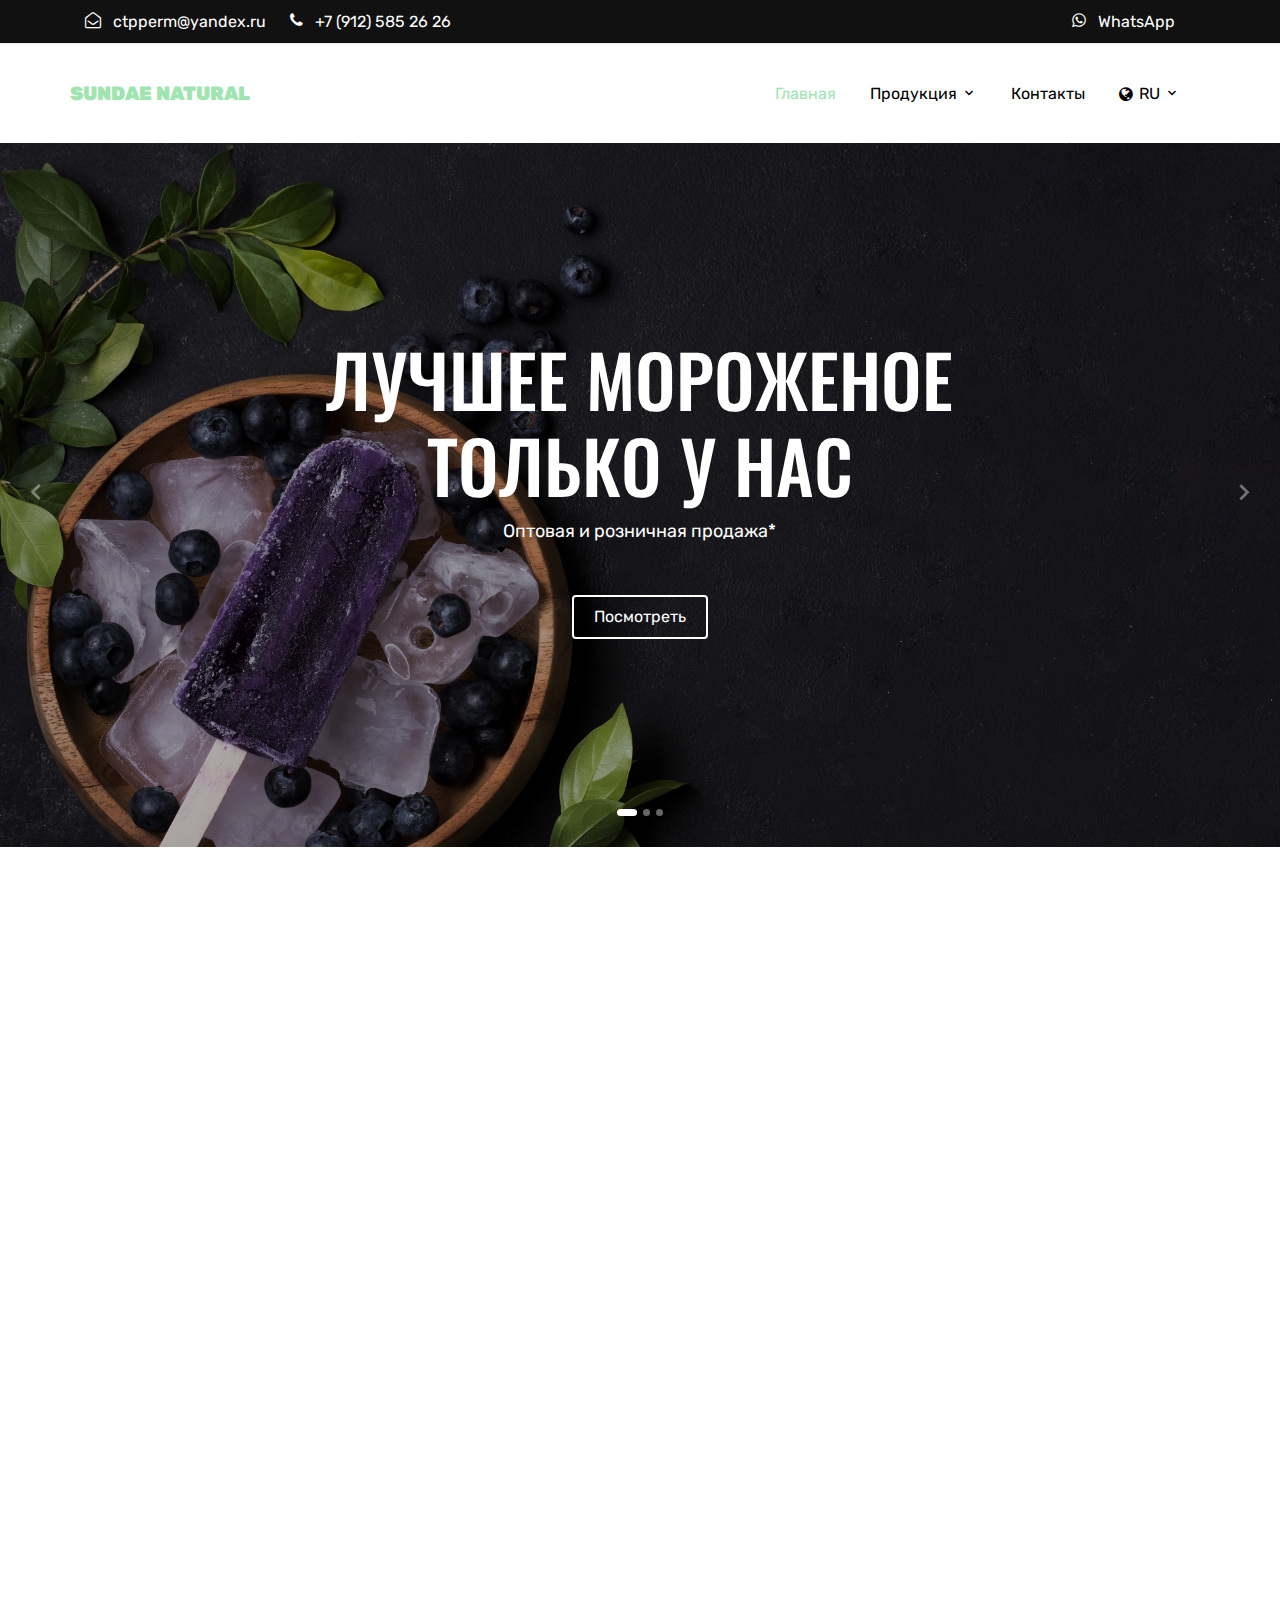
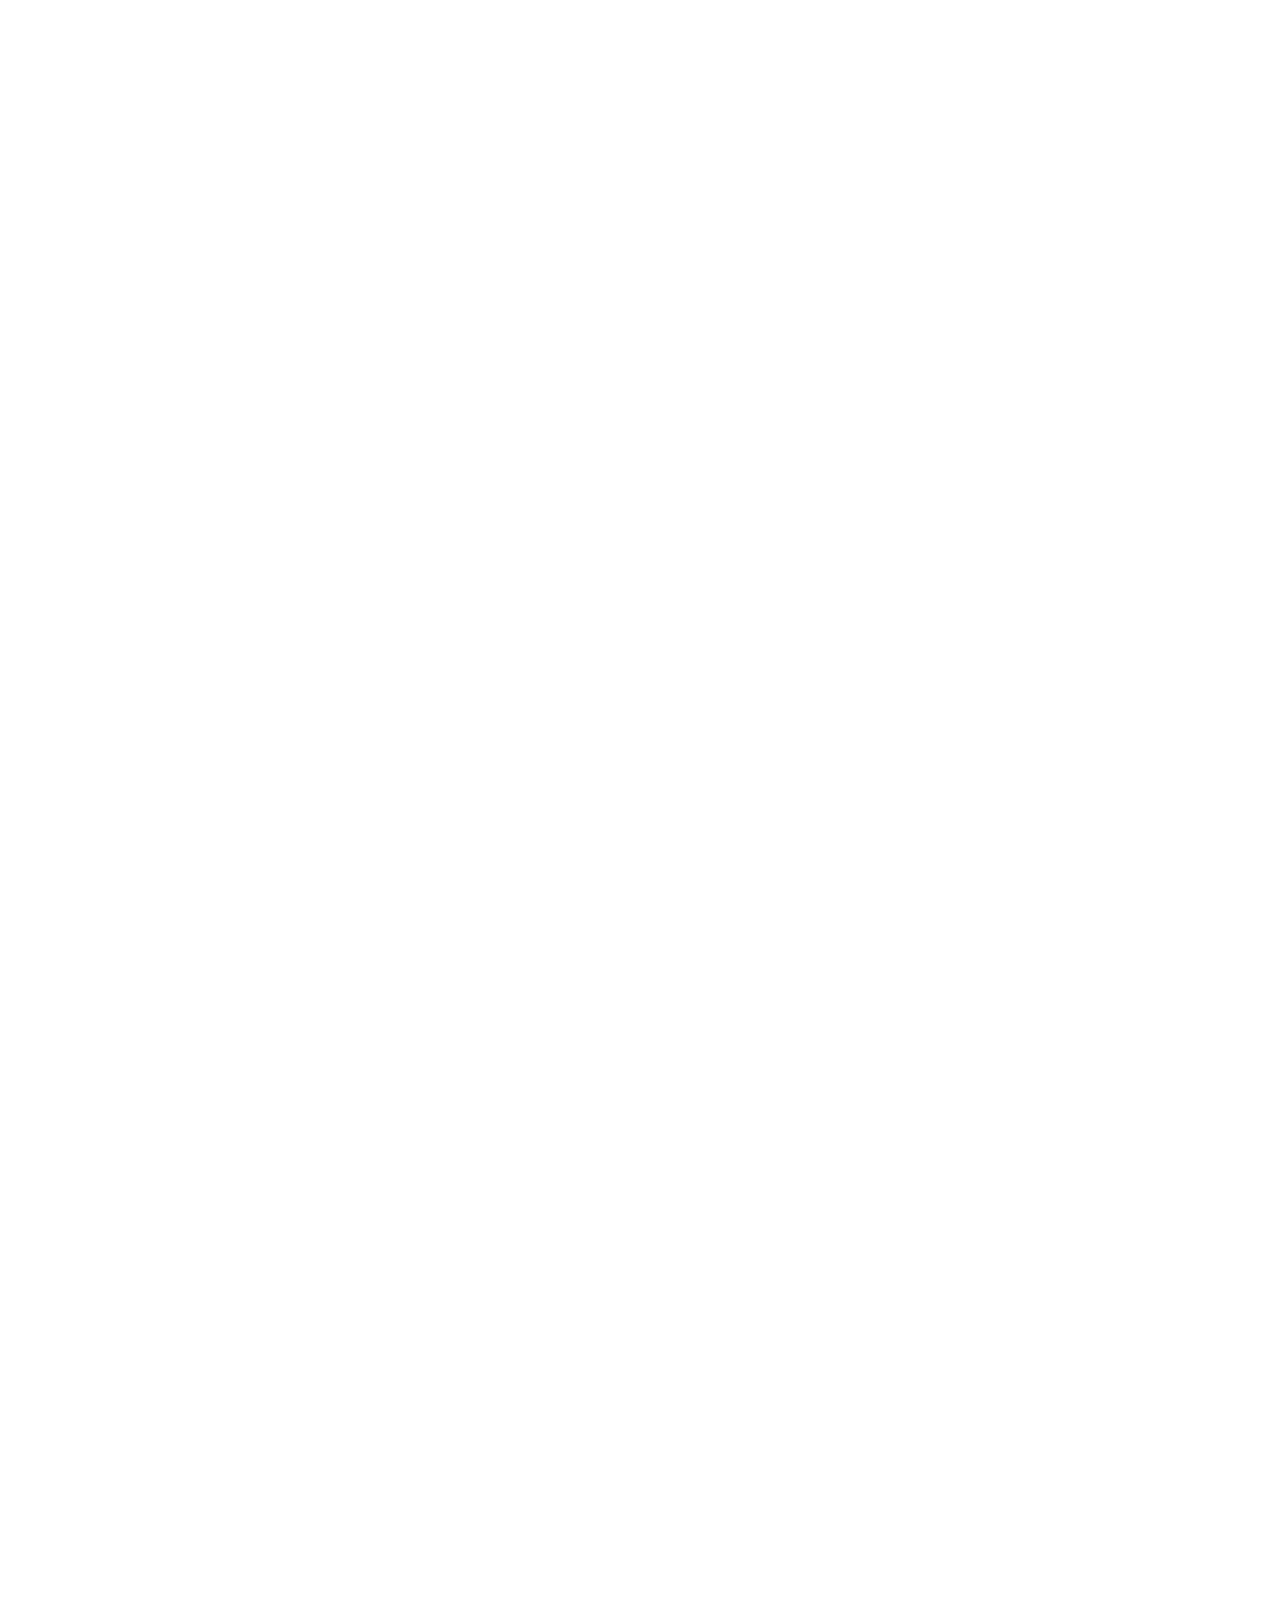
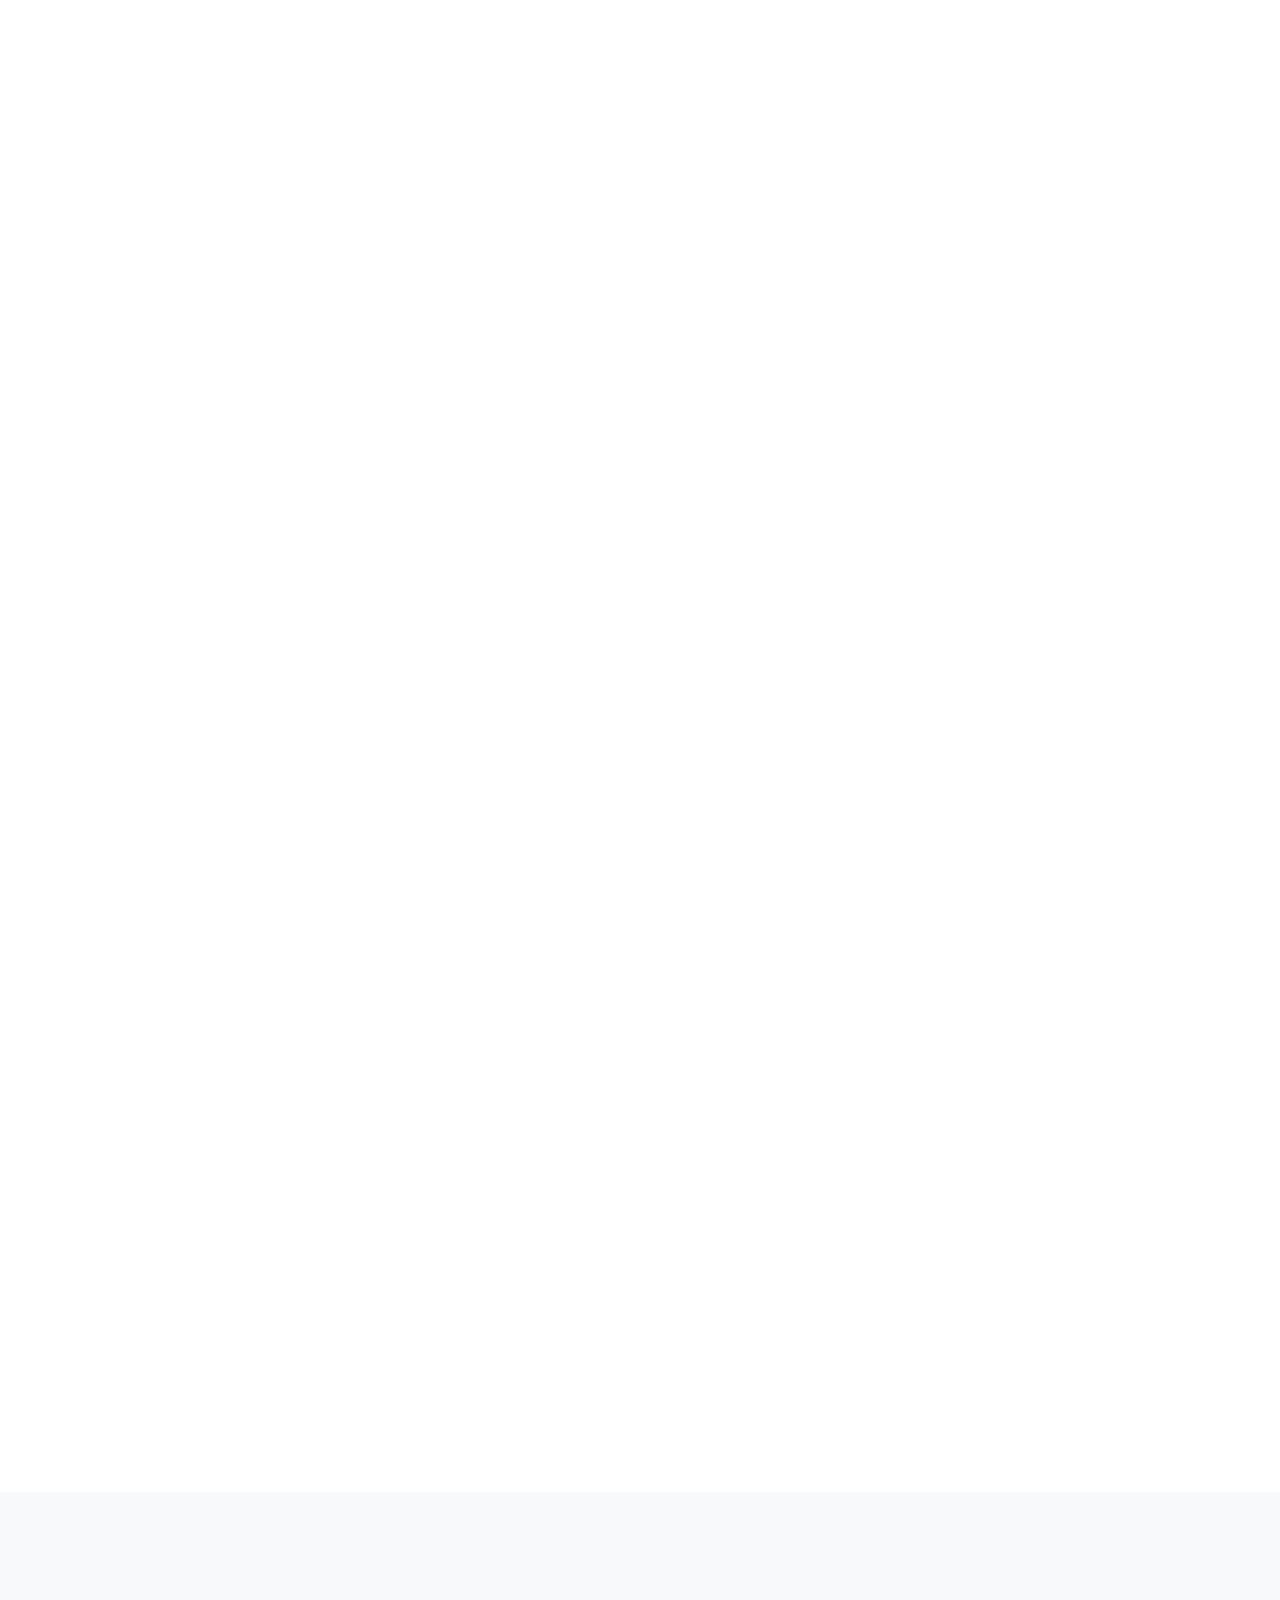
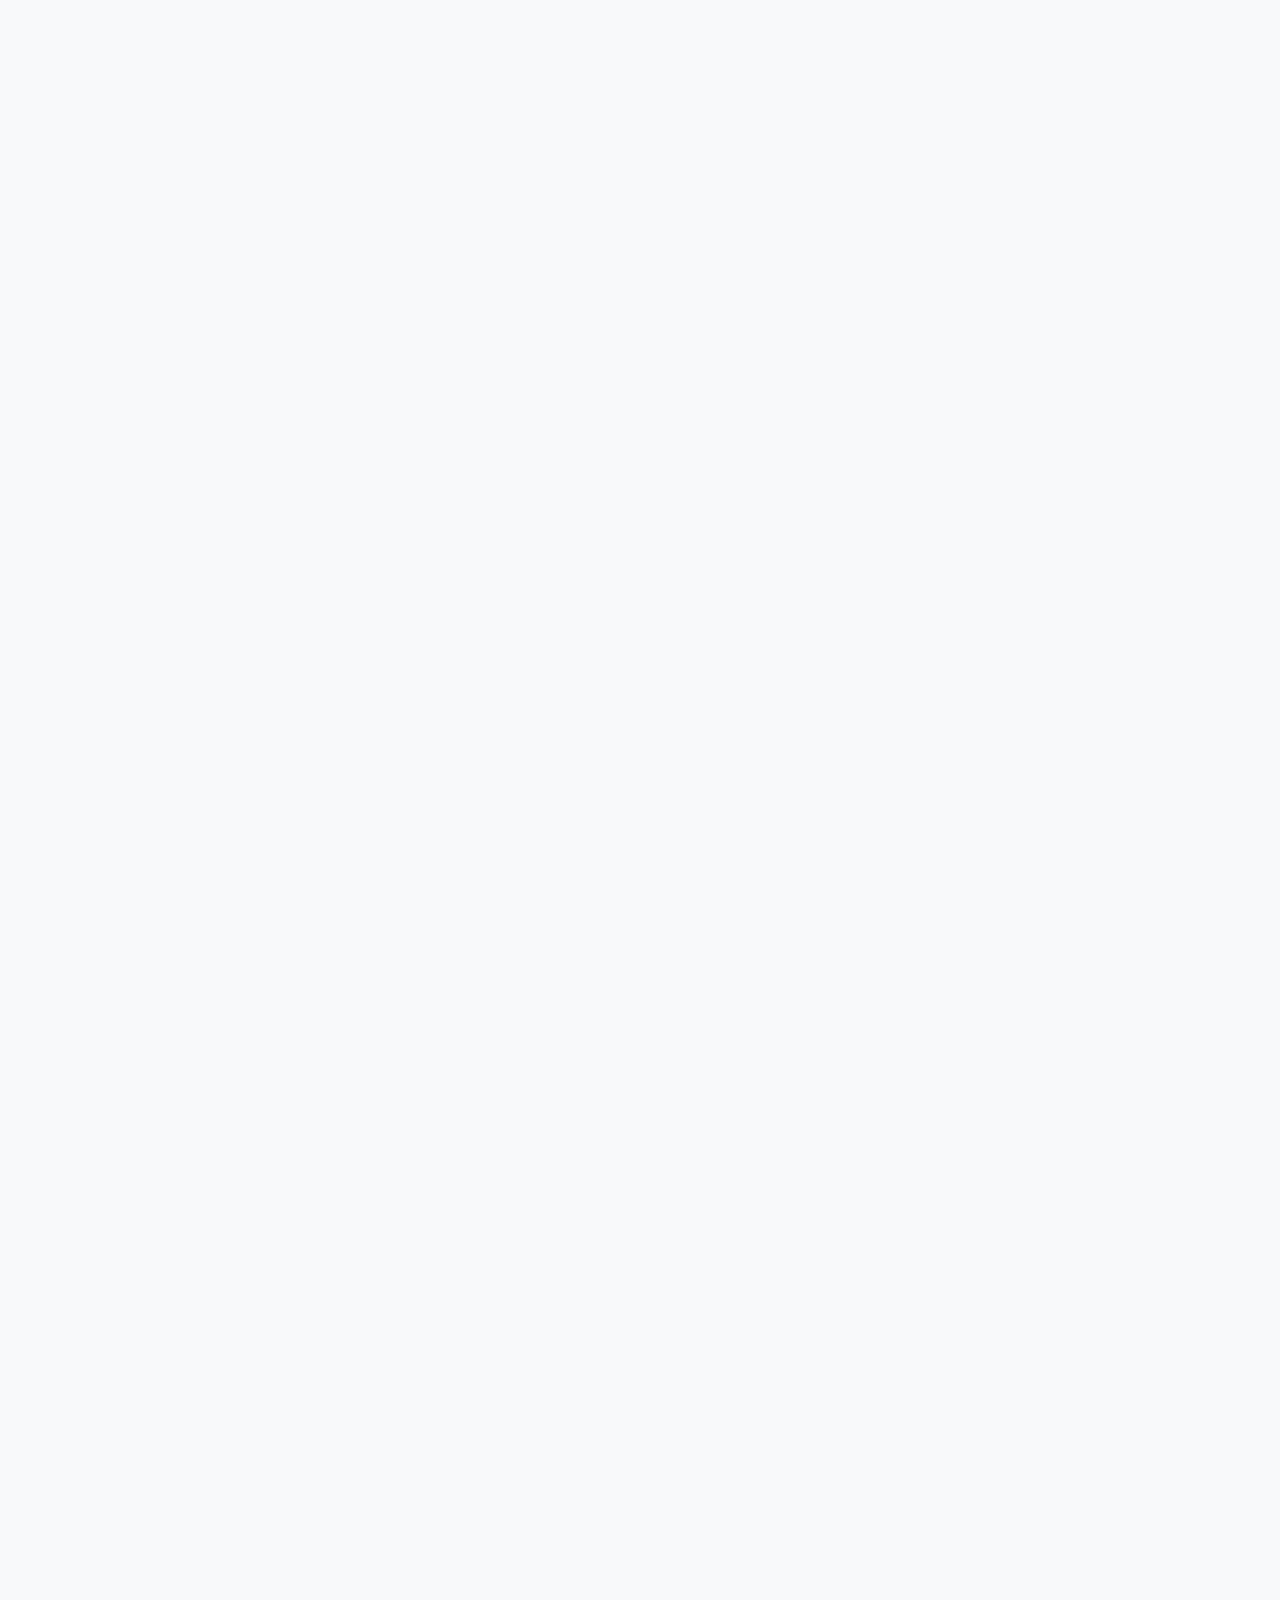
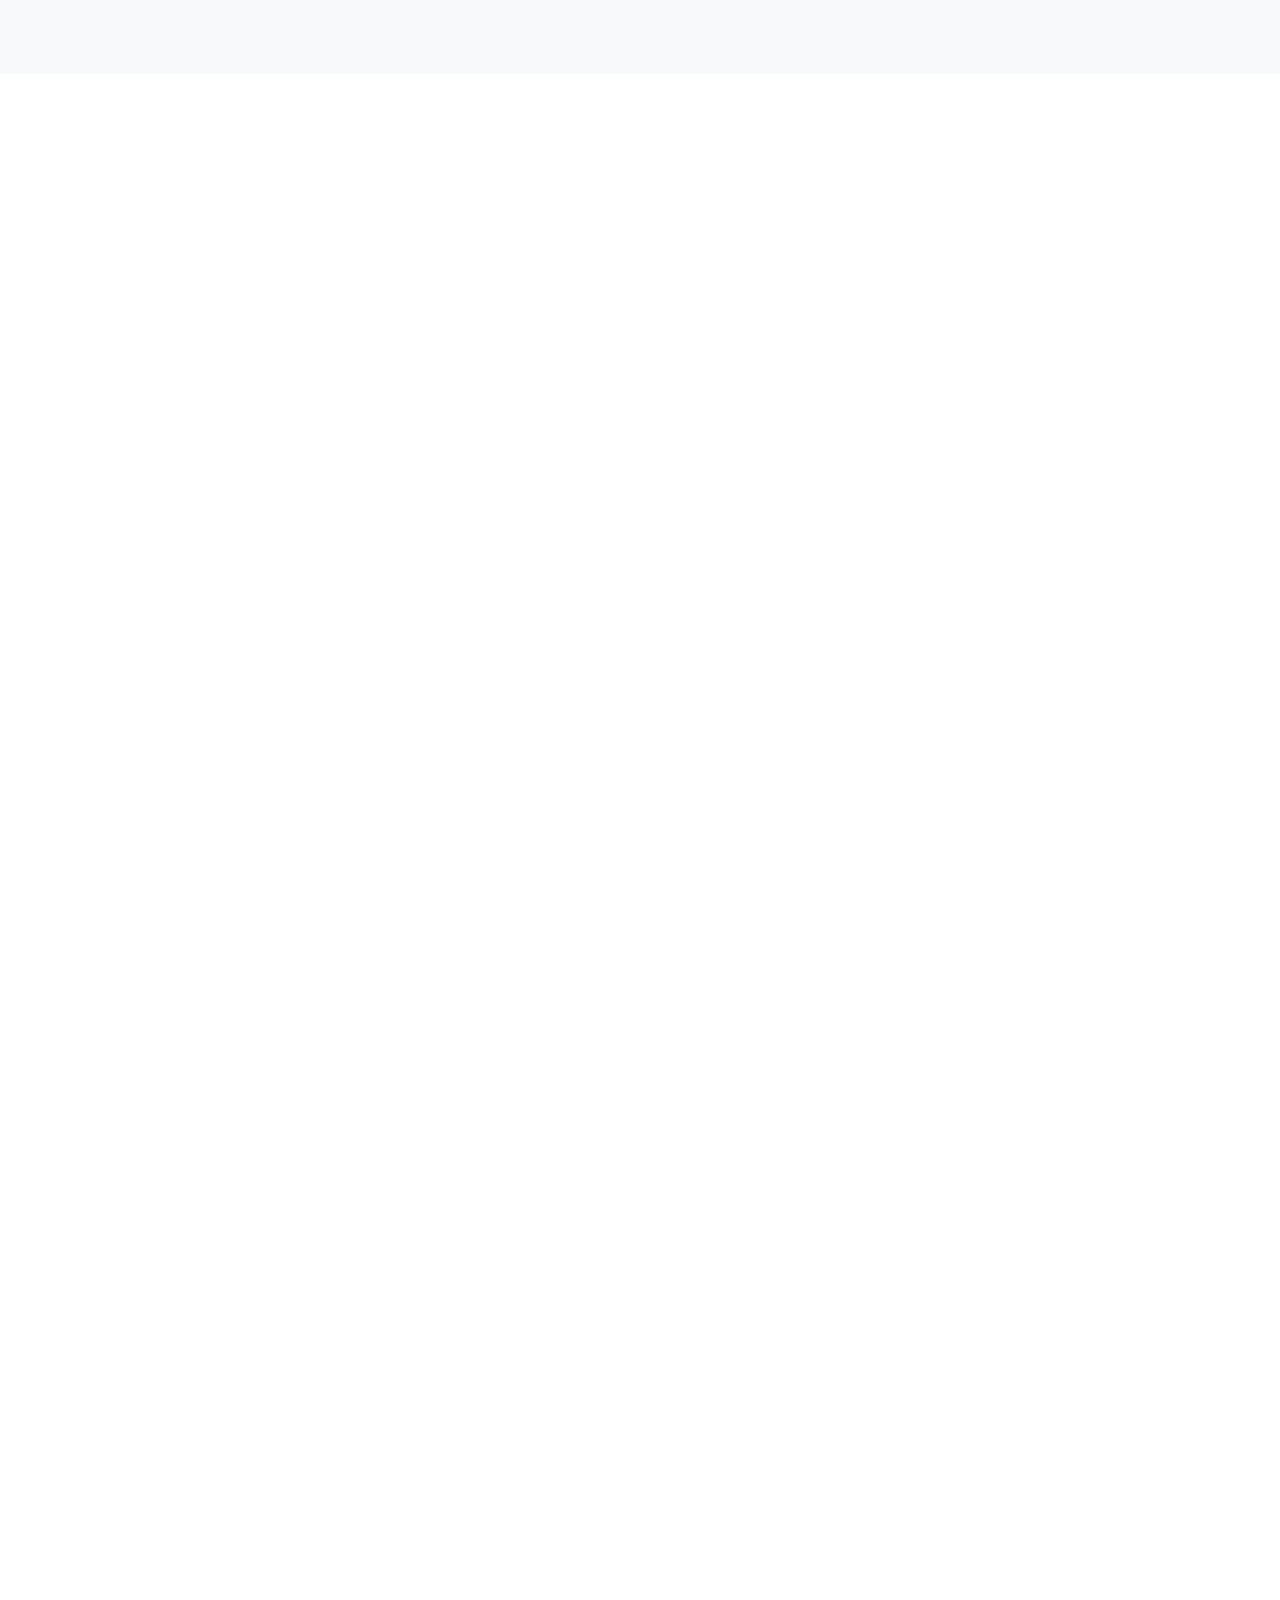
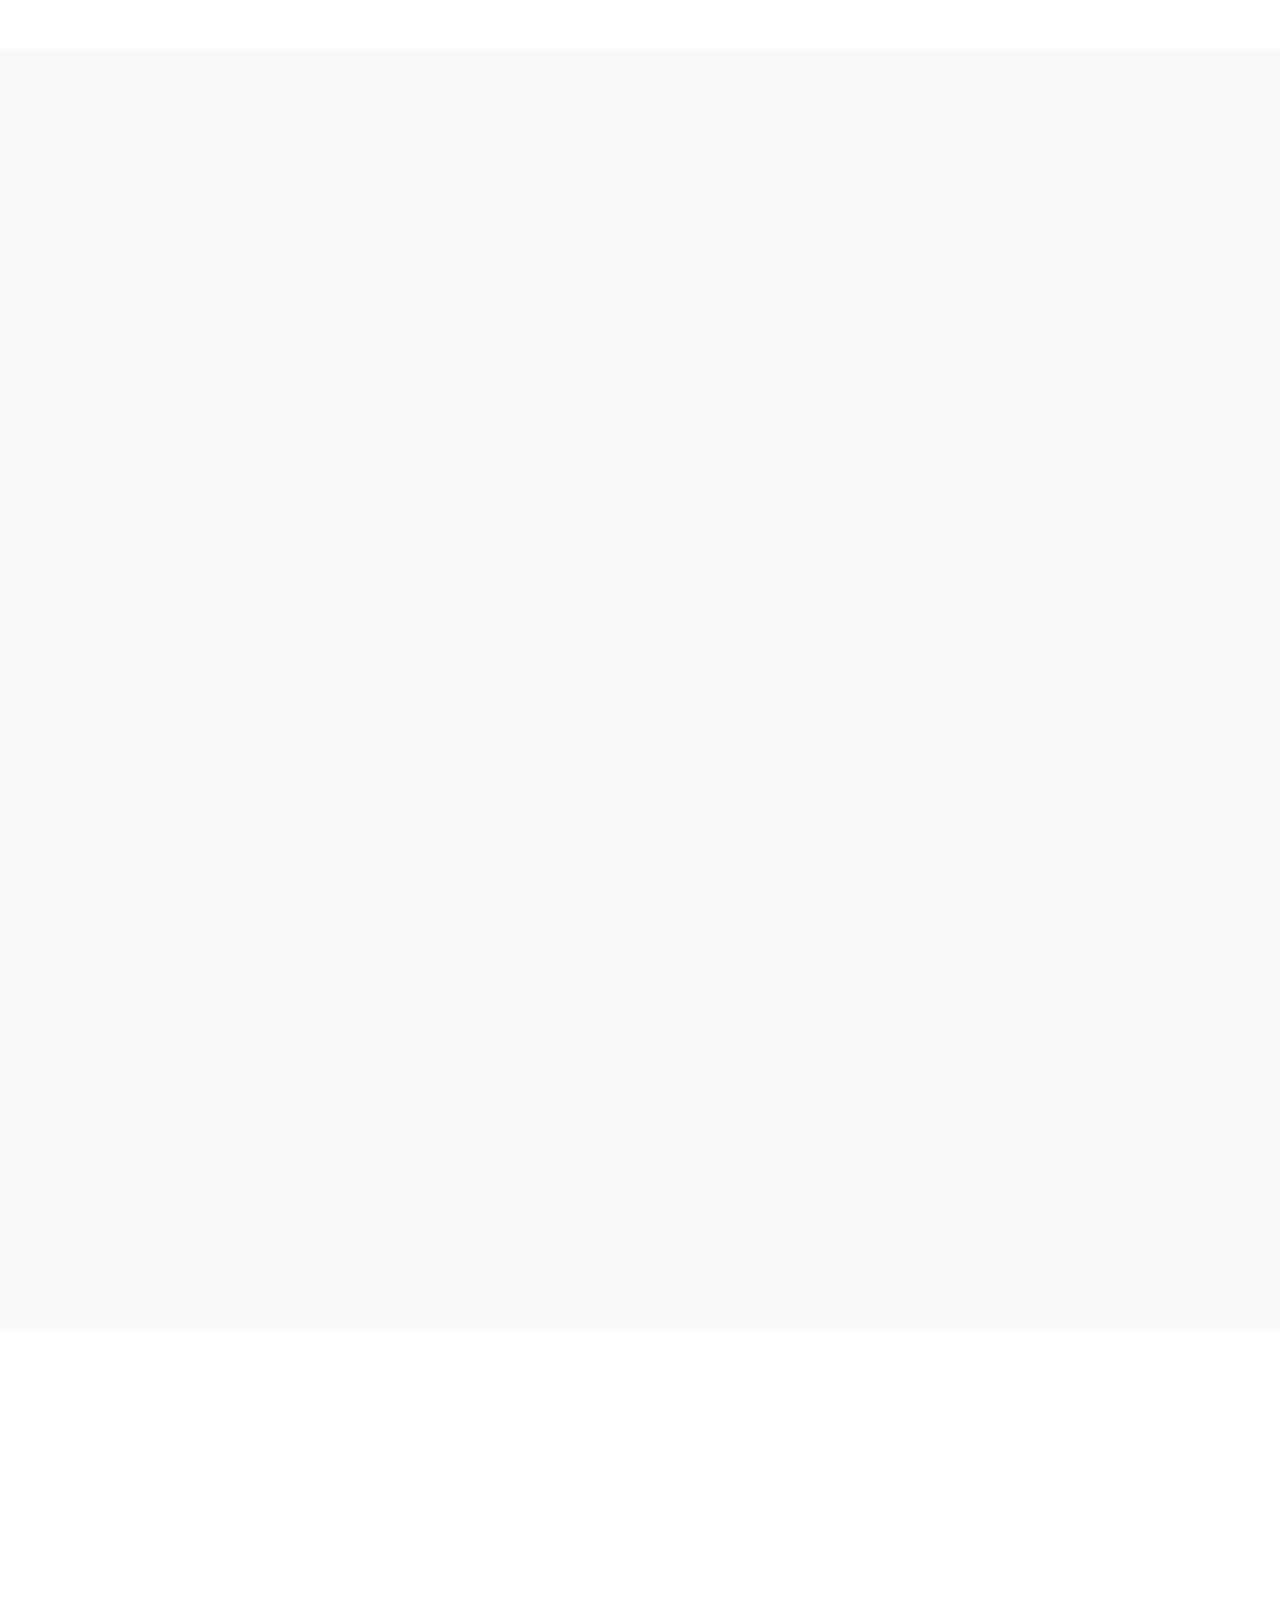
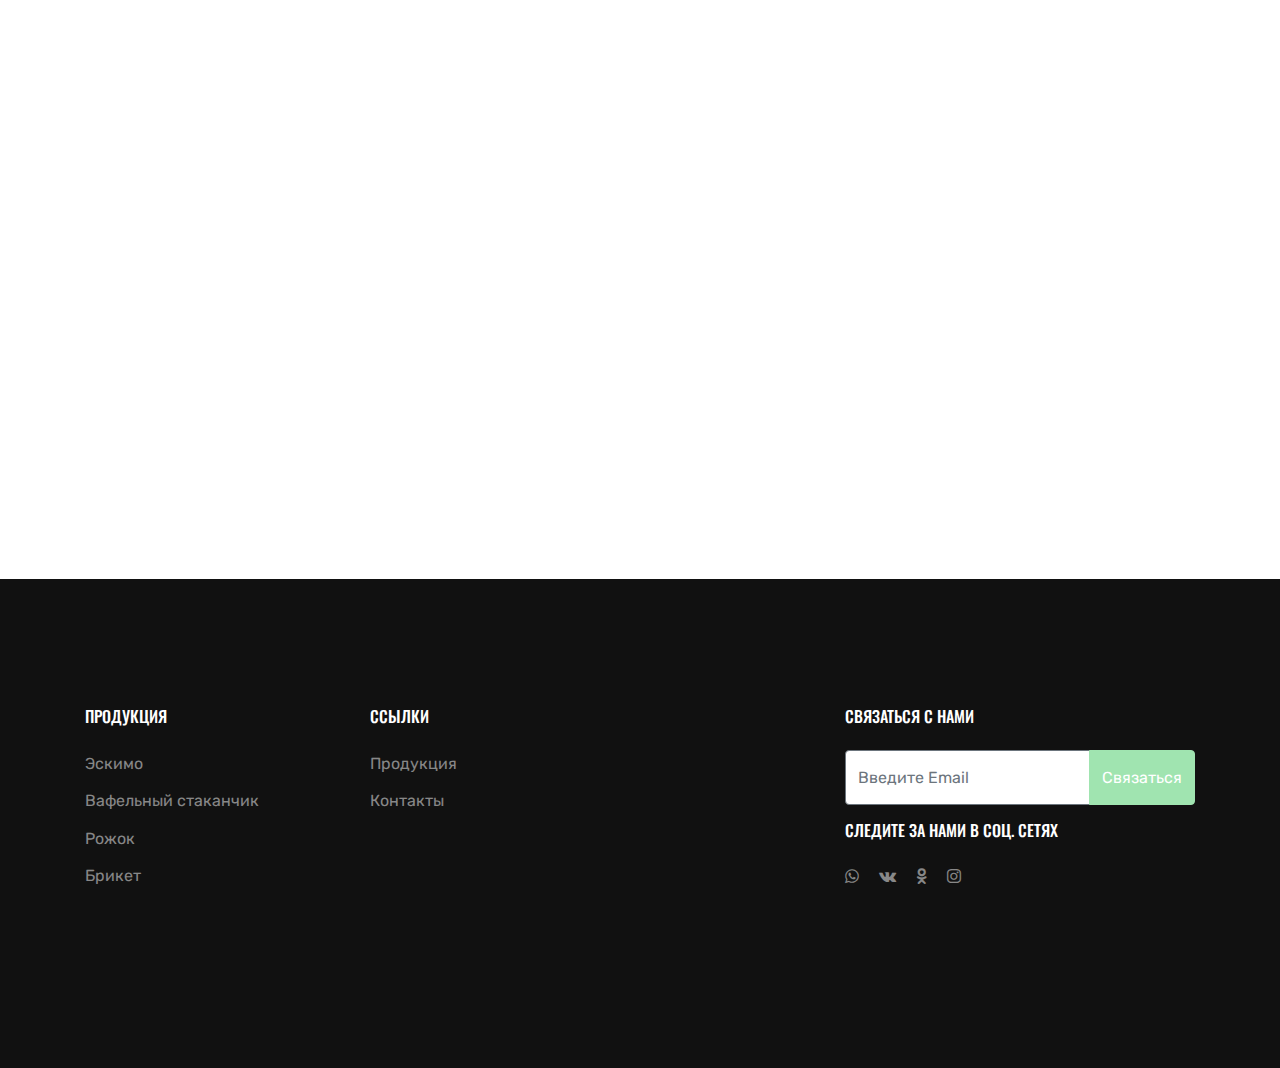
==== commit 3e8e84a0: "10" ====
--- a/index.html
+++ b/index.html
@@ -1,5 +1,5 @@
 <!doctype html>
-<html lang="en">
+<html lang="ru">
 <head>
     <title>Sundae Natural</title>
     <meta charset="utf-8">
@@ -39,10 +39,11 @@
         <div class="container">
             <div class="row">
                 <div class="col-12">
-                    <a href="#" class="text-white"><span class="mr-2 text-white icon-envelope-open-o"></span> <span
+                    <a href="mailto:ctpperm@yandex.ru" class="text-white"><span
+                            class="mr-2 text-white icon-envelope-open-o"></span> <span
                             class="d-none d-md-inline-block">ctpperm@yandex.ru</span></a>
                     <span class="mx-md-2 d-inline-block"></span>
-                    <a href="#" class="text-white"><span class="mr-2 text-white icon-phone"></span> <span
+                    <a href="tel:+79125852626" class="text-white"><span class="mr-2 text-white icon-phone"></span> <span
                             class="d-none d-md-inline-block">+7 (912) 585 26 26</span></a>
 
                     <div class="float-right">
@@ -143,20 +144,21 @@
             </div>
 
         </div>
-        <!--        <div class="site-section-cover overlay img-bg-section"-->
-        <!--             style="background-image: url('images/slider3.jpg'); ">-->
-        <!--            <div class="container">-->
-        <!--                <div class="row align-items-center justify-content-center text-center">-->
-        <!--                    <div class="col-md-12 col-lg-8">-->
-        <!--                        <h1 data-aos="fade-up" data-aos-delay="">New Generation of Mining</h1>-->
-        <!--                        <p class="mb-5" data-aos="fade-up" data-aos-delay="100">Lorem ipsum dolor sit amet, consectetur-->
-        <!--                            adipisicing elit. Est odit dolorum voluptates!</p>-->
-        <!--                        <p data-aos="fade-up" data-aos-delay="200"><a href="#"-->
-        <!--                                                                      class="btn btn-outline-white border-w-2 btn-md">Get-->
-        <!--                            in touch</a></p>-->
-        <!--                    </div>-->
-        <!--                </div>-->
-        <!--            </div>-->
+        <div class="site-section-cover overlay img-bg-section"
+             style="background-image: url('images/slider3.jpg'); ">
+            <div class="container">
+                <div class="row align-items-center justify-content-center text-center">
+                    <div class="col-md-12 col-lg-8">
+                        <h1 data-aos="fade-up" data-aos-delay="">Заказать оптом прямо сейчас</h1>
+                        <p class="mb-5" data-aos="fade-up" data-aos-delay="100">Заполните форму и мы свяжемся с вами</p>
+                        <p data-aos="fade-up" data-aos-delay="200">
+                            <a href="#" class="btn btn-outline-white border-w-2 btn-md" data-toggle="modal"
+                               data-target="#contact-modal">Заполнить</a>
+                        </p>
+                    </div>
+                </div>
+            </div>
+        </div>
 
         <!--        </div>-->
         <!--        <div class="site-section-cover overlay img-bg-section"-->
@@ -177,6 +179,39 @@
         <!--        </div>-->
 
 
+    </div>
+
+    <!-- Модалка отправки сообщения -->
+    <div class="modal fade" id="contact-modal" tabindex="-1" role="dialog" aria-hidden="true">
+        <div class="modal-dialog modal-dialog-centered modal-lg" role="document">
+            <div class="modal-content">
+                <div class="modal-header" style="border: 0">
+                    <h2 class="modal-title" style="font-size: 3em; color: #a0e4b0;">Отправить сообщение</h2>
+                    <button type="button" class="close" data-dismiss="modal" aria-label="Close">
+                        <span aria-hidden="true">&times;</span>
+                    </button>
+                </div>
+                <div class="modal-body">
+                    <form action="mailSender.php" method="post" id="contact-form" role="form">
+                        <div class="form-group">
+                            <label for="inputName">Введите ваше имя:</label>
+                            <input type="text" class="form-control" id="inputName" name="name" placeholder="Имя">
+                        </div>
+                        <div class="form-group">
+                            <label for="inputEmail">Введите email:</label>
+                            <input type="email" class="form-control" id="inputEmail" aria-describedby="emailHelp"
+                                   name="email" placeholder="Email">
+                        </div>
+                        <div class="form-group">
+                            <label for="inputTextarea">Введите текст сообщения:</label>
+                            <textarea class="form-control" id="inputTextarea" name="message" rows="4"
+                                      style="min-height: 100px;"></textarea>
+                        </div>
+                        <input type="submit" class="btn btn-primary submit" value="Отправить">
+                    </form>
+                </div>
+            </div>
+        </div>
     </div>
 
     <div class="site-section" id="eskimo-section">
@@ -1229,7 +1264,8 @@
             <div class="row">
                 <div class="col-lg-4">
                     <div class="row">
-                        <div class="col-lg-6 mb-5 mb-lg-0 text-center align-self-center" data-aos="fade-right" data-aos-delay="">
+                        <div class="col-lg-6 mb-5 mb-lg-0 text-center align-self-center" data-aos="fade-right"
+                             data-aos-delay="">
                             <img src="images/waffle-cup3.png" alt="" class="img-eskimo vertical-img"
                                  data-toggle="modal" data-target="#waffle-cup3-modal">
                         </div>
@@ -1246,7 +1282,8 @@
                 </div>
                 <div class="col-lg-4">
                     <div class="row">
-                        <div class="col-lg-6 mb-5 mb-lg-0 text-center align-self-center" data-aos="fade-right" data-aos-delay="">
+                        <div class="col-lg-6 mb-5 mb-lg-0 text-center align-self-center" data-aos="fade-right"
+                             data-aos-delay="">
                             <img src="images/waffle-cup4.png" alt="" class="img-eskimo vertical-img"
                                  data-toggle="modal" data-target="#waffle-cup4-modal">
                         </div>
@@ -1263,7 +1300,8 @@
                 </div>
                 <div class="col-lg-4">
                     <div class="row">
-                        <div class="col-lg-6 mb-5 mb-lg-0 text-center align-self-center" data-aos="fade-right" data-aos-delay="">
+                        <div class="col-lg-6 mb-5 mb-lg-0 text-center align-self-center" data-aos="fade-right"
+                             data-aos-delay="">
                             <img src="images/waffle-cup5.png" alt="" class="img-eskimo vertical-img"
                                  data-toggle="modal" data-target="#waffle-cup5-modal">
                         </div>
@@ -1483,7 +1521,8 @@
             <div class="row">
                 <div class="col-lg-6">
                     <div class="row">
-                        <div class="col-lg-7 mb-5 mb-lg-0 p-lg-5 align-self-center text-center" data-aos="fade-right" data-aos-delay="">
+                        <div class="col-lg-7 mb-5 mb-lg-0 p-lg-5 align-self-center text-center" data-aos="fade-right"
+                             data-aos-delay="">
                             <img src="images/waffle-cup6.png" alt="" class="img-eskimo vertical-img" data-toggle="modal"
                                  data-target="#waffle-cup6-modal">
                         </div>
@@ -1655,7 +1694,8 @@
             </div>
 
             <div class="row justify-content-center">
-                <div class="col-lg-6 mb-5 mb-lg-0 p-lg-5 text-center align-self-center" data-aos="fade-up" data-aos-delay="">
+                <div class="col-lg-6 mb-5 mb-lg-0 p-lg-5 text-center align-self-center" data-aos="fade-up"
+                     data-aos-delay="">
                     <img src="images/horn1.png" alt="" class="img-horn" data-toggle="modal"
                          data-target="#horn1-modal">
                 </div>
@@ -2279,9 +2319,14 @@
                     <h3 class="mb-3 text-black">Наш адрес</h3>
                     <p>Россия, Перьмь, шоссе Космонавтов, 328/7А</p>
                     <h3 class="mb-3 text-black">Время работы</h3>
-                    <p>пн-пт с 9:00 до 20:00<br>сб-вс - выходные<br>По всем вопросам, обращайтес по телефонам.</p>
+                    <p><strong>пн-пт</strong> с 9:00 до 20:00<br><strong>сб-вс</strong> - выходные<br>По всем вопросам,
+                        обращайтесь через <a class="text-green" href="#" data-toggle="modal" data-target="#contact-modal">форму обратной связи</a> или по телефонам.</p>
+
                     <h3 class="mb-3 text-black">Контактные телефоны</h3>
-                    <p class="text-black">88003003863<br>+79125852626</p>
+                    <p class="text-black">
+                        <a href="tel:88003003863">88003003863</a> <br>
+                        <a href="tel:+79125852626">+7 (912) 585 26 26</a>
+                    </p>
                     <div class="block-social-2">
                         <a href="https://wa.me/79125852626" class="pl-0 pr-3"><span
                                 class="icon-whatsapp"></span></a>
@@ -2326,20 +2371,17 @@
                 <div class="col-md-4 ml-auto">
 
                     <div class="mb-5">
-                        <h2 class="footer-heading mb-4">Подписаться на новости</h2>
-                        <form action="#" method="post" class="footer-suscribe-form">
-                            <div class="input-group mb-3">
-                                <input type="text" class="form-control border-secondary text-white bg-transparent"
-                                       placeholder="Введите Email" aria-label="Введите Email"
-                                       aria-describedby="button-addon2">
-                                <div class="input-group-append">
-                                    <button class="btn btn-primary text-white" type="button" id="button-addon2">
-                                        Подписаться
-                                    </button>
-                                </div>
-                            </div>
-                        </form>
-
+                        <h2 class="footer-heading mb-4">Связаться с нами</h2>
+                        <div class="input-group mb-3" data-toggle="modal" data-target="#contact-modal">
+                            <input type="text" class="form-control border-secondary text-white bg-transparent"
+                                   placeholder="Введите Email" aria-label="Введите Email"
+                                   aria-describedby="button-addon2">
+                            <div class="input-group-append">
+                                <button class="btn btn-primary text-white" type="button" id="button-addon2">
+                                    Связаться
+                                </button>
+                            </div>
+                        </div>
 
                         <h2 class="footer-heading mb-4">Следите за нами в соц. сетях</h2>
                         <a href="https://wa.me/79125852626" class="pl-0 pr-3"><span
--- a/css/style.css
+++ b/css/style.css
@@ -860,7 +860,7 @@
 }
 
 .site-mobile-menu .site-mobile-menu-header .site-mobile-menu-close span {
-    font-size: 30px;
+    font-size: 35px;
     display: inline-block;
     padding-left: 10px;
     padding-right: 0px;
@@ -1133,7 +1133,7 @@
 .site-section-cover h1 {
     font-size: 4.5rem;
     color: #fff;
-    line-height: 1;
+    /*line-height: 1;*/
 }
 
 @media (max-width: 991.98px) {
@@ -1815,8 +1815,6 @@
     }
 }
 
-
-
 .block-heading-2 h2 {
     font-size: 5rem;
     color: #a0e4b0;
@@ -1831,4 +1829,24 @@
     position: absolute;
     top: 38%;
     left: 0%;
+}
+
+.text-black a {
+    color: #000000;
+}
+
+.text-black a:hover {
+    color: #000000;
+}
+
+.btn-primary {
+    color: #FFFFFF;
+}
+
+.text-green {
+    color: #a0e4b0;
+}
+
+.text-green:hover {
+    color: #000000;
 }